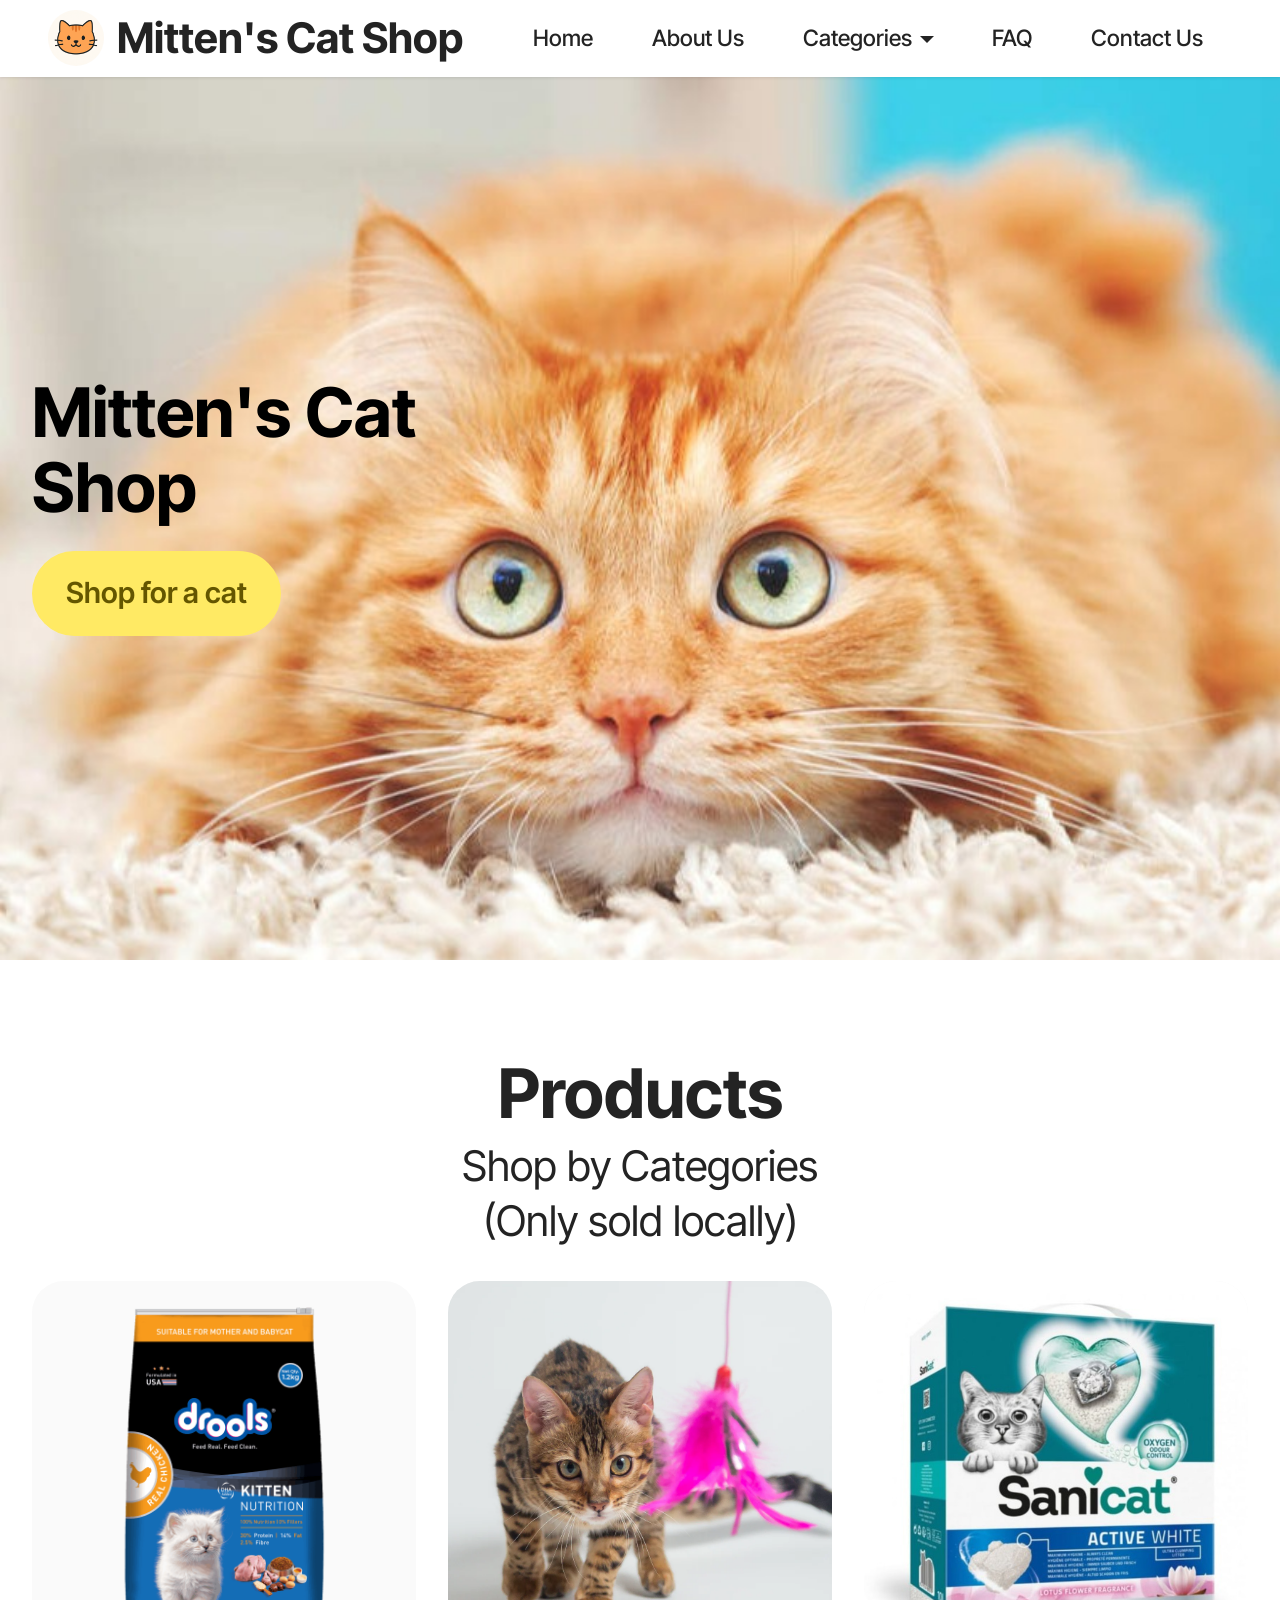
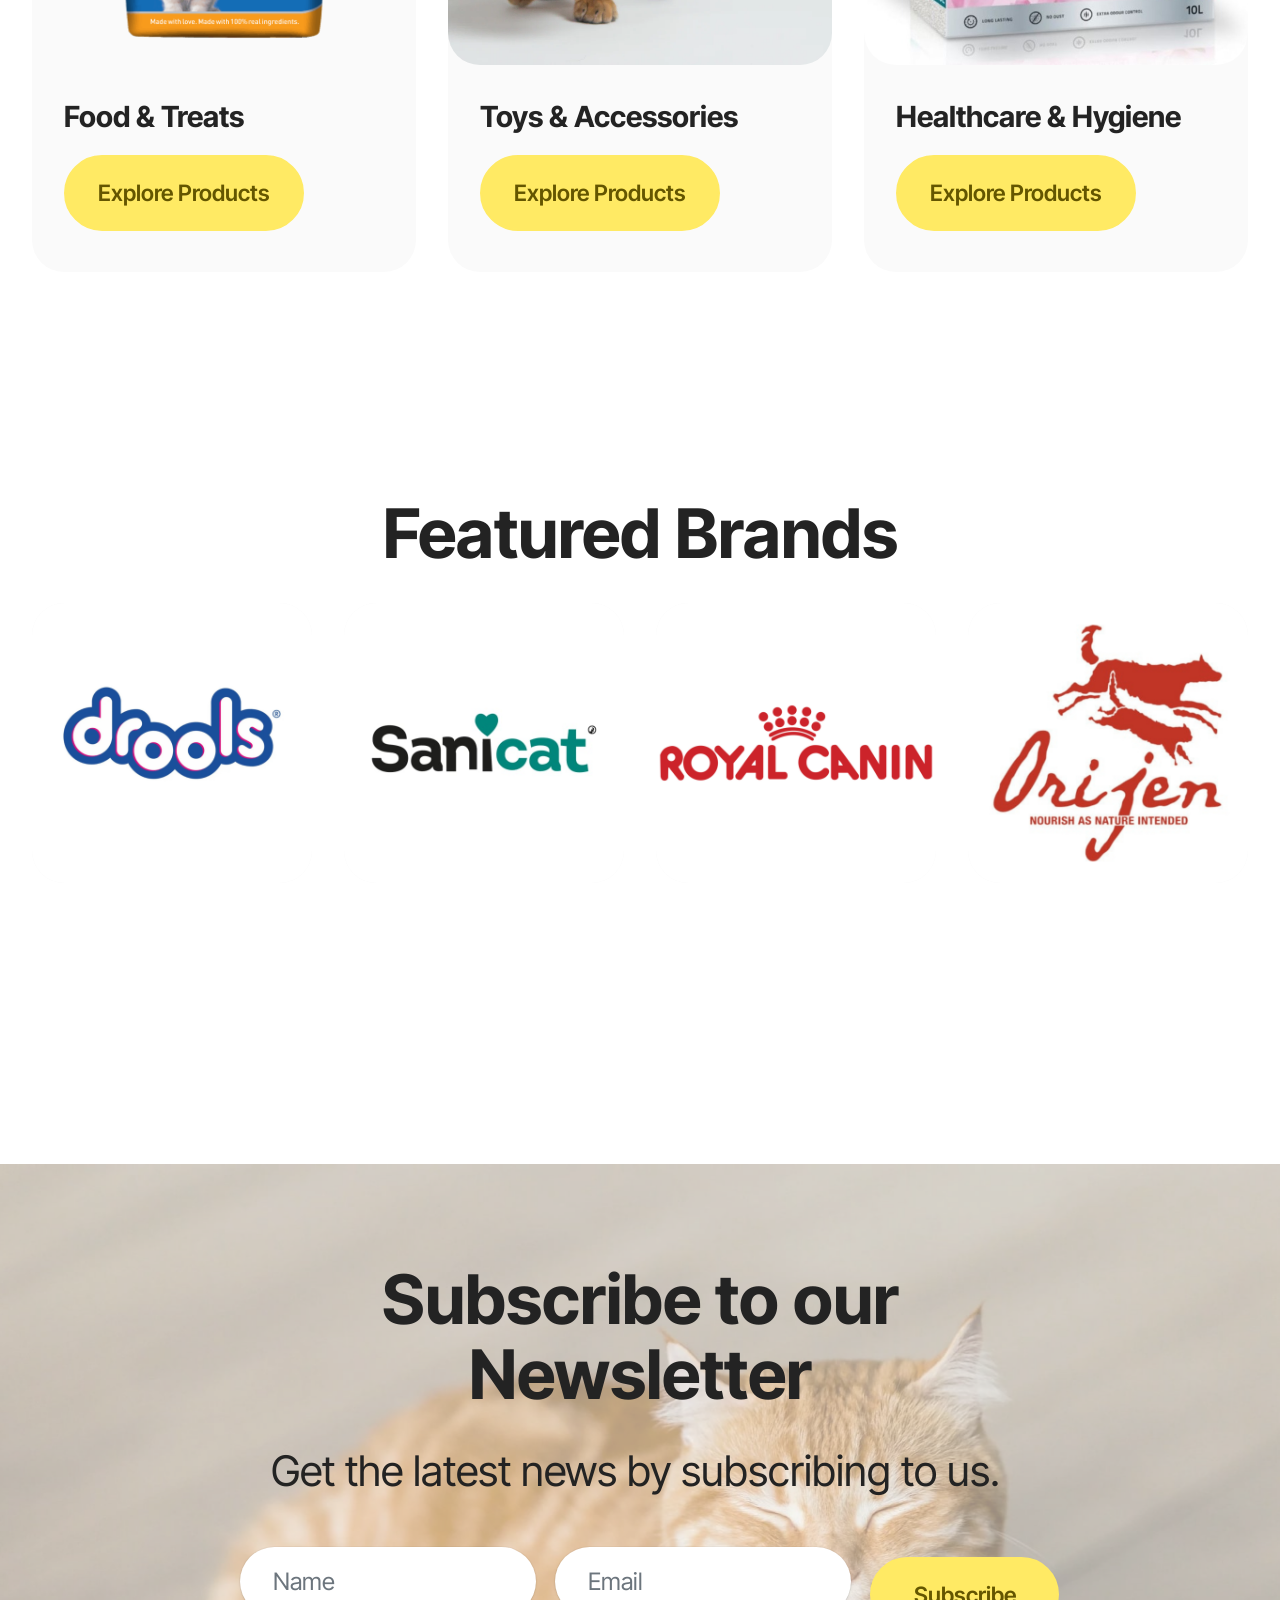
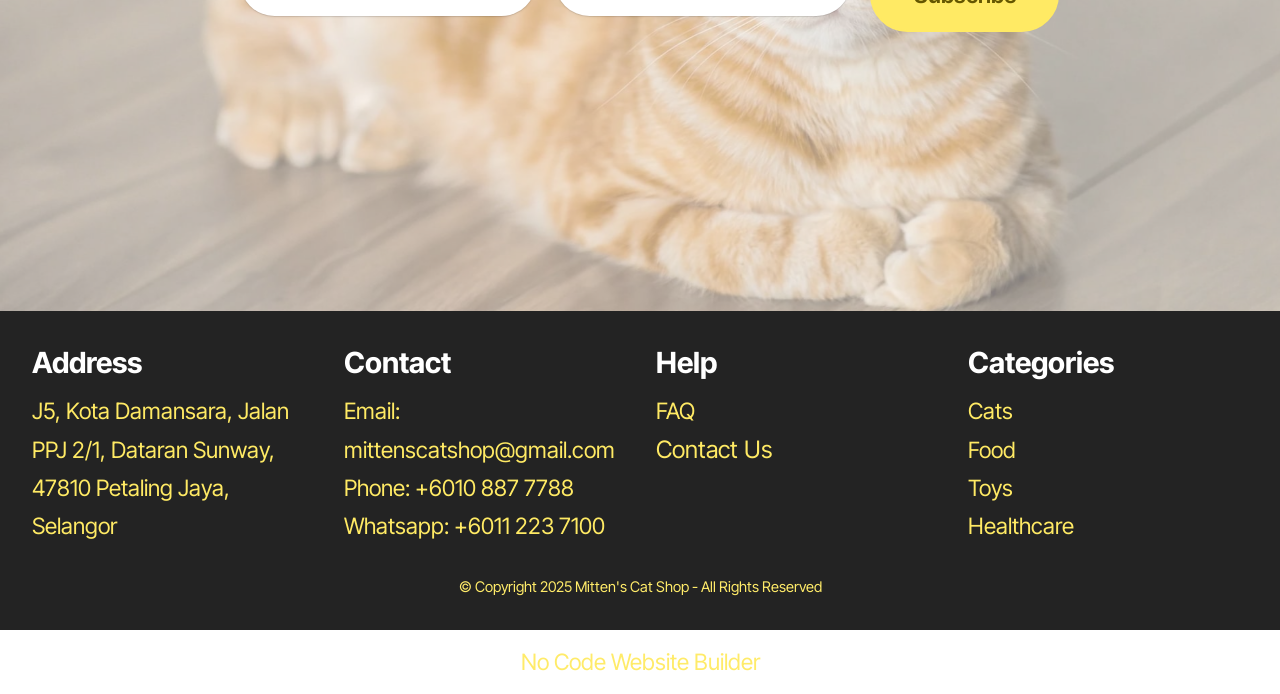
==== index.html @ e7e08799 "create github pages" ====
<!DOCTYPE html>
<html  >
<head>
  <!-- Site made with Mobirise Website Builder v6.1.4, https://mobirise.com -->
  <meta charset="UTF-8">
  <meta http-equiv="X-UA-Compatible" content="IE=edge">
  <meta name="generator" content="Mobirise v6.1.4, mobirise.com">
  <meta name="viewport" content="width=device-width, initial-scale=1, minimum-scale=1">
  <link rel="shortcut icon" href="assets/images/chatgpt20image20oct2082020252001-45-3020pm-108x108.png" type="image/x-icon">
  <meta name="description" content="">
  
  
  <title>Mitten's Cat Shop</title>
  <link rel="stylesheet" href="assets/bootstrap/css/bootstrap.min.css">
  <link rel="stylesheet" href="assets/parallax/jarallax.css">
  <link rel="stylesheet" href="assets/dropdown/css/style.css">
  <link rel="stylesheet" href="assets/socicon/css/styles.css">
  <link rel="stylesheet" href="assets/theme/css/style.css">
  <link rel="preload" href="https://fonts.googleapis.com/css?family=Inter+Tight:100,200,300,400,500,600,700,800,900,100i,200i,300i,400i,500i,600i,700i,800i,900i&display=swap" as="style" onload="this.onload=null;this.rel='stylesheet'">
  <noscript><link rel="stylesheet" href="https://fonts.googleapis.com/css?family=Inter+Tight:100,200,300,400,500,600,700,800,900,100i,200i,300i,400i,500i,600i,700i,800i,900i&display=swap"></noscript>
  <link rel="preload" as="style" href="assets/mobirise/css/mbr-additional.css?v=dhw1CE"><link rel="stylesheet" href="assets/mobirise/css/mbr-additional.css?v=dhw1CE" type="text/css">

  
  
  
</head>
<body>
  
  <section data-bs-version="5.1" class="menu menu1 cid-uYOlSD3HQs" once="menu" id="menu1-0">
    

    <nav class="navbar navbar-dropdown navbar-fixed-top navbar-expand-lg">
        <div class="container-fluid">
            <div class="navbar-brand">
                <span class="navbar-logo">
                    <a href="index.html">
                        <img src="assets/images/chatgpt20image20oct2082020252001-45-3020pm-108x108.png" alt="Mobirise Website Builder" style="height: 3.5rem;">
                    </a>
                </span>
                <span class="navbar-caption-wrap"><a class="navbar-caption text-black text-primary display-2" href="index.html">Mitten's Cat Shop</a></span>
            </div>
            <button class="navbar-toggler" type="button" data-toggle="collapse" data-bs-toggle="collapse" data-target="#navbarSupportedContent" data-bs-target="#navbarSupportedContent" aria-controls="navbarNavAltMarkup" aria-expanded="false" aria-label="Toggle navigation">
                <div class="hamburger">
                    <span></span>
                    <span></span>
                    <span></span>
                    <span></span>
                </div>
            </button>
            <div class="collapse navbar-collapse" id="navbarSupportedContent">
                <ul class="navbar-nav nav-dropdown nav-right" data-app-modern-menu="true"><li class="nav-item"><a class="nav-link link text-black text-primary display-7" href="index.html">Home</a></li><li class="nav-item"><a class="nav-link link text-black text-primary display-7" href="page8.html">About Us</a></li><li class="nav-item dropdown"><a class="nav-link link dropdown-toggle text-black display-7" href="page4.html" data-toggle="dropdown-submenu" data-bs-toggle="dropdown" data-bs-auto-close="outside" aria-expanded="false">Categories</a><div class="dropdown-menu" aria-labelledby="dropdown-355"><a class="dropdown-item text-black text-primary display-7" href="page1.html">Cats</a><a class="dropdown-item text-black text-primary display-7" href="page2.html">Food<br></a><a class="text-black dropdown-item text-primary display-7" href="page3.html">Toys</a><a class="text-black show dropdown-item text-primary display-7" href="page4.html">Healthcare</a></div>
                    </li><li class="nav-item"><a class="nav-link link show text-black text-primary display-7" href="page5.html">FAQ</a></li><li class="nav-item"><a class="nav-link link show text-black text-primary display-7" href="page6.html">Contact Us</a></li></ul>
                
                
            </div>
        </div>
    </nav>
</section>

<section data-bs-version="5.1" class="header1 cid-uYOlTf5RiR mbr-fullscreen" id="header1-1">

    

    
    <div class="mbr-overlay" style="opacity: 0; background-color: rgb(250, 250, 250);"></div>

    <div class="container">
        <div class="row">
            <div class="col-12 col-lg-4">
                <h1 class="mbr-section-title mbr-fonts-style mb-3 display-1"><strong>Mitten's Cat Shop</strong></h1>
                
                
                <div class="mbr-section-btn mt-3"><a class="btn btn-danger display-5" href="page1.html">Shop for a cat</a></div>
            </div>
        </div>
    </div>
</section>

<section data-bs-version="5.1" class="features3 cid-uYOlYlLeZK" id="features3-2">
    
    
    <div class="container">
        <div class="mbr-section-head">
            <h4 class="mbr-section-title mbr-fonts-style align-center mb-0 display-1">
                <strong>Products</strong></h4>
            <h5 class="mbr-section-subtitle mbr-fonts-style align-center mb-0 mt-2 display-2">Shop by Categories<br>(Only sold locally)</h5>
        </div>
        <div class="row mt-4">
            <div class="item features-image col-12 col-md-6 col-lg-4">
                <div class="item-wrapper">
                    <div class="item-img">
                        <img src="assets/images/kn1-788x788.png" alt="Mobirise Website Builder">
                    </div>
                    <div class="item-content">
                        <h5 class="item-title mbr-fonts-style display-5"><strong>Food &amp; Treats</strong></h5>
                        
                        
                    </div>
                    <div class="mbr-section-btn item-footer mt-2"><a href="page2.html" class="btn item-btn btn-danger display-7">Explore Products</a></div>
                </div>
            </div>
            <div class="item features-image col-12 col-md-6 col-lg-4">
                <div class="item-wrapper">
                    <div class="item-img">
                        <img src="assets/images/untitled-design-4-f444b28d-e093-47f0-8183-9d3ef08802a7.webp" alt="Mobirise Website Builder">
                    </div>
                    <div class="item-content">
                        <h5 class="item-title mbr-fonts-style display-5"><strong>Toys &amp; Accessories</strong></h5>
                        
                        
                    </div>
                    <div class="mbr-section-btn item-footer mt-2"><a href="page3.html" class="btn item-btn btn-danger display-7">Explore Products</a></div>
                </div>
            </div>
            <div class="item features-image col-12 col-md-6 col-lg-4">
                <div class="item-wrapper">
                    <div class="item-img">
                        <img src="assets/images/inv-product-1692611097860-815x815.jpeg" alt="Mobirise Website Builder">
                    </div>
                    <div class="item-content">
                        <h5 class="item-title mbr-fonts-style display-5"><strong>Healthcare &amp; Hygiene</strong></h5>
                        
                        
                    </div>
                    <div class="mbr-section-btn item-footer mt-2"><a href="page4.html" class="btn item-btn btn-danger display-7">Explore Products</a></div>
                </div>
            </div>
        </div>
    </div>
</section>

<section data-bs-version="5.1" class="gallery1 cid-uYORn6AifN" id="gallery1-c">
    
    
    <div class="container">
        <div class="mbr-section-head">
            <h4 class="mbr-section-title mbr-fonts-style align-center mb-0 display-1">
                <strong>Featured Brands</strong></h4>
            
        </div>
        <div class="row mt-4">
            <div class="item features-image col-12 col-md-6 col-lg-3">
                <div class="item-wrapper">
                    <div class="item-img">
                        <a href="https://drools.com/"><img src="assets/images/untitled20design207-596x596.png" alt="Mobirise Website Builder"></a>
                    </div>
                    
                    
                </div>
            </div>
            <div class="item features-image col-12 col-md-6 col-lg-3">
                <div class="item-wrapper">
                    <div class="item-img">
                        <a href="https://www.sanicat.com/"><img src="assets/images/brand-logo-website2022-sanicat-596x596.jpg" alt="Mobirise Website Builder"></a>
                    </div>
                    
                    
                </div>
            </div>
            <div class="item features-image col-12 col-md-6 col-lg-3">
                <div class="item-wrapper">
                    <div class="item-img">
                        <a href="https://my.royalcanin.com/"><img src="assets/images/untitled20design202-596x596.png" alt="Mobirise Website Builder"></a>
                    </div>
                    
                    
                </div>
            </div>
            <div class="item features-image col-12 col-md-6 col-lg-3">
                <div class="item-wrapper">
                    <div class="item-img">
                        <a href="https://apac.orijenpetfoods.com/en/homepage"><img src="assets/images/untitled20design205-596x596.png" alt="Mobirise Website Builder" title=""></a>
                    </div>
                    
                    
                </div>
            </div>
        </div>
    </div>
</section>

<section data-bs-version="5.1" class="form1 cid-uYPkWNl292 mbr-fullscreen mbr-parallax-background" id="form1-i">

    

    
    <div class="mbr-overlay" style="opacity: 0.5; background-color: rgb(255, 255, 255);"></div>
    <div class="container">
        <div class="row justify-content-center">
            <div class="col-lg-8 mx-auto mbr-form" data-form-type="formoid">
                <form action="https://mobirise.eu/" method="POST" class="mbr-form form-with-styler" data-form-title="Form Name"><input type="hidden" name="email" data-form-email="true" value="m9CTrfG2S7N98V+Nm2ht0noz6f+RhUZPWtYJl0V0KIFtcPIOPDCw8Kw9PwCkqFvWpiZLH2N0giDmC+7q/rFMcQlDpTQsMrmqokHrDAD2TaqxRgAE6MAChm0HsTf7oubs">
                    <div class="row">
                        <div hidden="hidden" data-form-alert="" class="alert alert-success col-12">Thanks for filling out the form!</div>
                        <div hidden="hidden" data-form-alert-danger="" class="alert alert-danger col-12">
                            Oops...! some problem!
                        </div>
                    </div>
                    <div class="dragArea row">
                        <div class="col-12">
                            <h1 class="mbr-section-title mb-4 mbr-fonts-style align-center display-1">
                                <strong>Subscribe to our Newsletter</strong></h1>
                        </div>
                        <div class="col-12">
                            <p class="mbr-text mbr-fonts-style mb-5 align-center display-2">Get the latest news by subscribing to us.&nbsp;</p>
                        </div>
                        <div class="col-md col-12 form-group mb-3" data-for="name">
                            <input type="text" name="name" placeholder="Name" data-form-field="Name" class="form-control" id="name-form1-i">
                        </div>
                        <div class="col-md col-12 form-group mb-3" data-for="email">
                            <input type="email" name="email" placeholder="Email" data-form-field="Email" class="form-control" id="email-form1-i">
                        </div>
                        <div class="mbr-section-btn col-12 col-md-auto"><button type="submit" class="btn btn-danger display-7">Subscribe</button></div>
                    </div>
                </form>
            </div>
        </div>
    </div>
</section>

<section data-bs-version="5.1" class="footer2 cid-uYODamn4V8" once="footers" id="footer2-b">

    

    
    
    <div class="container">
        <div class="row mbr-white">
            <div class="col-6 col-md-4 col-lg-3">
                <h5 class="mbr-section-subtitle mbr-fonts-style mb-2 display-5">
                    <strong>Address</strong></h5>
                <ul class="list mbr-fonts-style display-7">
                    <li class="mbr-text item-wrap"><a href="https://www.google.com/maps/search/J5,+Kota+Damansara,+Jalan+PPJ+2%2F1,+Dataran+Sunway,+47810+Petaling+Jaya,+Selangor/@3.1515984,101.5891318,17z/data=!3m1!4b1?entry=ttu&g_ep=EgoyMDI1MTAwNC4wIKXMDSoASAFQAw%3D%3D" class="text-danger">J5, Kota Damansara, Jalan PPJ 2/1, Dataran Sunway, 47810 Petaling Jaya, Selangor</a></li>
                </ul>
            </div>
            <div class="col-6 col-md-4 col-lg-3">
                <h5 class="mbr-section-subtitle mbr-fonts-style mb-2 display-5">
                    <strong>Contact</strong></h5>
                <ul class="list mbr-fonts-style display-7">
                    <li class="mbr-text item-wrap"><a href="mailto:mittenscatshop@gmail.com" class="text-danger">Email: mittenscatshop@gmail.com
</a></li><li class="mbr-text item-wrap"><a href="tel:+6010 887 7788" class="text-danger">Phone: +6010 887 7788
</a></li><li class="mbr-text item-wrap"><a href="https://wa.me/6011 223 7100" class="text-danger">Whatsapp: +6011 223 7100</a></li>
                </ul>
            </div>
            <div class="col-6 col-md-4 col-lg-3">
                <h5 class="mbr-section-subtitle mbr-fonts-style mb-2 display-5">
                    <strong>Help</strong></h5>
                <ul class="list mbr-fonts-style display-7">
                    <li class="mbr-text item-wrap"><a href="page5.html" class="text-danger">FAQ</a></li><li class="mbr-text item-wrap"><a href="page6.html" class="text-danger" style="font-size: 1.5rem;">Contact Us</a><br></li>
                </ul>
            </div>
            <div class="col-6 col-md-4 col-lg-3">
                <h5 class="mbr-section-subtitle mbr-fonts-style mb-2 display-5">
                    <strong>Categories</strong></h5>
                <ul class="list mbr-fonts-style display-7">
                    <li class="mbr-text item-wrap"><span style="font-size: 1.4rem;"><a href="page1.html" class="text-danger">Cats</a></span></li><li class="mbr-text item-wrap"><span style="font-size: 1.4rem;"><a href="page2.html" class="text-danger text-primary">Food</a></span></li><li class="mbr-text item-wrap"><span style="font-size: 1.4rem;"><a href="page3.html" class="text-danger">Toys</a></span></li><li class="mbr-text item-wrap"><a href="page4.html" class="text-danger">Healthcare</a></li>
                </ul>
            </div>
            <div class="col-12 mt-4">
                <p class="mbr-text mb-0 mbr-fonts-style copyright align-center display-4">
                    © Copyright 2025 Mitten's Cat Shop - All Rights Reserved
                </p>
            </div>
        </div>
    </div>
</section><section class="display-7" style="padding: 0;align-items: center;justify-content: center;flex-wrap: wrap;    align-content: center;display: flex;position: relative;height: 4rem;"><a href="https://mobiri.se/4250554" style="flex: 1 1;height: 4rem;position: absolute;width: 100%;z-index: 1;"><img alt="" style="height: 4rem;" src="[data-uri]"></a><p style="margin: 0;text-align: center;" class="display-7">&#8204;</p><a style="z-index:1" href="https://mobirise.com/builder/no-code-website-builder.html">No Code Website Builder</a></section><script src="assets/bootstrap/js/bootstrap.bundle.min.js"></script>  <script src="assets/parallax/jarallax.js"></script>  <script src="assets/smoothscroll/smooth-scroll.js"></script>  <script src="assets/ytplayer/index.js"></script>  <script src="assets/dropdown/js/navbar-dropdown.js"></script>  <script src="assets/theme/js/script.js"></script>  <script src="assets/formoid/formoid.min.js"></script>  
  
  
</body>
</html>
---- assets/parallax/jarallax.css ----
.jarallax {
    position: relative;
    z-index: 0;
}
.jarallax > .jarallax-img {
    position: absolute;
    object-fit: cover;
    /* support for plugin https://github.com/bfred-it/object-fit-images */
    font-family: 'object-fit: cover;';
    top: 0;
    left: 0;
    width: 100%;
    height: 100%;
    z-index: -1;
}
---- assets/dropdown/css/style.css ----
.navbar-dropdown {
  left: 0;
  padding: 0;
  position: absolute;
  right: 0;
  top: 0;
  transition: all 0.45s ease;
  z-index: 1030;
  background: #282828; }
  .navbar-dropdown .navbar-logo {
    margin-right: 0.8rem;
    transition: margin 0.3s ease-in-out;
    vertical-align: middle; }
    .navbar-dropdown .navbar-logo img {
      height: 3.125rem;
      transition: all 0.3s ease-in-out; }
    .navbar-dropdown .navbar-logo.mbr-iconfont {
      font-size: 3.125rem;
      line-height: 3.125rem; }
  .navbar-dropdown .navbar-caption {
    font-weight: 700;
    white-space: normal;
    vertical-align: -4px;
    line-height: 3.125rem !important; }
    .navbar-dropdown .navbar-caption, .navbar-dropdown .navbar-caption:hover {
      color: inherit;
      text-decoration: none; }
  .navbar-dropdown .mbr-iconfont + .navbar-caption {
    vertical-align: -1px; }
  .navbar-dropdown.navbar-fixed-top {
    position: fixed; }
  .navbar-dropdown .navbar-brand span {
    vertical-align: -4px; }
  .navbar-dropdown.bg-color.transparent {
    background: none; }
  .navbar-dropdown.navbar-short .navbar-brand {
    padding: 0.625rem 0; }
    .navbar-dropdown.navbar-short .navbar-brand span {
      vertical-align: -1px; }
  .navbar-dropdown.navbar-short .navbar-caption {
    line-height: 2.375rem !important;
    vertical-align: -2px; }
  .navbar-dropdown.navbar-short .navbar-logo {
    margin-right: 0.5rem; }
    .navbar-dropdown.navbar-short .navbar-logo img {
      height: 2.375rem; }
    .navbar-dropdown.navbar-short .navbar-logo.mbr-iconfont {
      font-size: 2.375rem;
      line-height: 2.375rem; }
  .navbar-dropdown.navbar-short .mbr-table-cell {
    height: 3.625rem; }
  .navbar-dropdown .navbar-close {
    left: 0.6875rem;
    position: fixed;
    top: 0.75rem;
    z-index: 1000; }
  .navbar-dropdown .hamburger-icon {
    content: "";
    display: inline-block;
    vertical-align: middle;
    width: 16px;
    -webkit-box-shadow: 0 -6px 0 1px #282828,0 0 0 1px #282828,0 6px 0 1px #282828;
    -moz-box-shadow: 0 -6px 0 1px #282828,0 0 0 1px #282828,0 6px 0 1px #282828;
    box-shadow: 0 -6px 0 1px #282828,0 0 0 1px #282828,0 6px 0 1px #282828; }

.dropdown-menu .dropdown-toggle[data-toggle="dropdown-submenu"]::after {
  border-bottom: 0.35em solid transparent;
  border-left: 0.35em solid;
  border-right: 0;
  border-top: 0.35em solid transparent;
  margin-left: 0.3rem; }

.dropdown-menu .dropdown-item:focus {
  outline: 0; }

.nav-dropdown {
  font-size: 0.75rem;
  font-weight: 500;
  height: auto !important; }
  .nav-dropdown .nav-btn {
    padding-left: 1rem; }
  .nav-dropdown .link {
    margin: .667em 1.667em;
    font-weight: 500;
    padding: 0;
    transition: color .2s ease-in-out; }
    .nav-dropdown .link.dropdown-toggle {
      margin-right: 2.583em; }
      .nav-dropdown .link.dropdown-toggle::after {
        margin-left: .25rem;
        border-top: 0.35em solid;
        border-right: 0.35em solid transparent;
        border-left: 0.35em solid transparent;
        border-bottom: 0; }
      .nav-dropdown .link.dropdown-toggle[aria-expanded="true"] {
        margin: 0;
        padding: 0.667em 3.263em  0.667em 1.667em; }
  .nav-dropdown .link::after,
  .nav-dropdown .dropdown-item::after {
    color: inherit; }
  .nav-dropdown .btn {
    font-size: 0.75rem;
    font-weight: 700;
    letter-spacing: 0;
    margin-bottom: 0;
    padding-left: 1.25rem;
    padding-right: 1.25rem; }
  .nav-dropdown .dropdown-menu {
    border-radius: 0;
    border: 0;
    left: 0;
    margin: 0;
    padding-bottom: 1.25rem;
    padding-top: 1.25rem;
    position: relative; }
  .nav-dropdown .dropdown-submenu {
    margin-left: 0.125rem;
    top: 0; }
  .nav-dropdown .dropdown-item {
    font-weight: 500;
    line-height: 2;
    padding: 0.3846em 4.615em 0.3846em 1.5385em;
    position: relative;
    transition: color .2s ease-in-out, background-color .2s ease-in-out; }
    .nav-dropdown .dropdown-item::after {
      margin-top: -0.3077em;
      position: absolute;
      right: 1.1538em;
      top: 50%; }
    .nav-dropdown .dropdown-item:focus, .nav-dropdown .dropdown-item:hover {
      background: none; }

@media (max-width: 767px) {
  .nav-dropdown.navbar-toggleable-sm {
    bottom: 0;
    display: none;
    left: 0;
    overflow-x: hidden;
    position: fixed;
    top: 0;
    transform: translateX(-100%);
    -ms-transform: translateX(-100%);
    -webkit-transform: translateX(-100%);
    width: 18.75rem;
    z-index: 999; } }
.nav-dropdown.navbar-toggleable-xl {
  bottom: 0;
  display: none;
  left: 0;
  overflow-x: hidden;
  position: fixed;
  top: 0;
  transform: translateX(-100%);
  -ms-transform: translateX(-100%);
  -webkit-transform: translateX(-100%);
  width: 18.75rem;
  z-index: 999; }

.nav-dropdown-sm {
  display: block !important;
  overflow-x: hidden;
  overflow: auto;
  padding-top: 3.875rem; }
  .nav-dropdown-sm::after {
    content: "";
    display: block;
    height: 3rem;
    width: 100%; }
  .nav-dropdown-sm.collapse.in ~ .navbar-close {
    display: block !important; }
  .nav-dropdown-sm.collapsing, .nav-dropdown-sm.collapse.in {
    transform: translateX(0);
    -ms-transform: translateX(0);
    -webkit-transform: translateX(0);
    transition: all 0.25s ease-out;
    -webkit-transition: all 0.25s ease-out;
    background: #282828; }
  .nav-dropdown-sm.collapsing[aria-expanded="false"] {
    transform: translateX(-100%);
    -ms-transform: translateX(-100%);
    -webkit-transform: translateX(-100%); }
  .nav-dropdown-sm .nav-item {
    display: block;
    margin-left: 0 !important;
    padding-left: 0; }
  .nav-dropdown-sm .link,
  .nav-dropdown-sm .dropdown-item {
    border-top: 1px dotted rgba(255, 255, 255, 0.1);
    font-size: 0.8125rem;
    line-height: 1.6;
    margin: 0 !important;
    padding: 0.875rem 2.4rem 0.875rem 1.5625rem !important;
    position: relative;
    white-space: normal; }
    .nav-dropdown-sm .link:focus, .nav-dropdown-sm .link:hover,
    .nav-dropdown-sm .dropdown-item:focus,
    .nav-dropdown-sm .dropdown-item:hover {
      background: rgba(0, 0, 0, 0.2) !important;
      color: #c0a375; }
  .nav-dropdown-sm .nav-btn {
    position: relative;
    padding: 1.5625rem 1.5625rem 0 1.5625rem; }
    .nav-dropdown-sm .nav-btn::before {
      border-top: 1px dotted rgba(255, 255, 255, 0.1);
      content: "";
      left: 0;
      position: absolute;
      top: 0;
      width: 100%; }
    .nav-dropdown-sm .nav-btn + .nav-btn {
      padding-top: 0.625rem; }
      .nav-dropdown-sm .nav-btn + .nav-btn::before {
        display: none; }
  .nav-dropdown-sm .btn {
    padding: 0.625rem 0; }
  .nav-dropdown-sm .dropdown-toggle[data-toggle="dropdown-submenu"]::after {
    margin-left: .25rem;
    border-top: 0.35em solid;
    border-right: 0.35em solid transparent;
    border-left: 0.35em solid transparent;
    border-bottom: 0; }
  .nav-dropdown-sm .dropdown-toggle[data-toggle="dropdown-submenu"][aria-expanded="true"]::after {
    border-top: 0;
    border-right: 0.35em solid transparent;
    border-left: 0.35em solid transparent;
    border-bottom: 0.35em solid; }
  .nav-dropdown-sm .dropdown-menu {
    margin: 0;
    padding: 0;
    position: relative;
    top: 0;
    left: 0;
    width: 100%;
    border: 0;
    float: none;
    border-radius: 0;
    background: none; }
  .nav-dropdown-sm .dropdown-submenu {
    left: 100%;
    margin-left: 0.125rem;
    margin-top: -1.25rem;
    top: 0; }

.navbar-toggleable-sm .nav-dropdown .dropdown-menu {
  position: absolute; }

.navbar-toggleable-sm .nav-dropdown .dropdown-submenu {
  left: 100%;
  margin-left: 0.125rem;
  margin-top: -1.25rem;
  top: 0; }

.navbar-toggleable-sm.opened .nav-dropdown .dropdown-menu {
  position: relative; }

.navbar-toggleable-sm.opened .nav-dropdown .dropdown-submenu {
  left: 0;
  margin-left: 00rem;
  margin-top: 0rem;
  top: 0; }

.is-builder .nav-dropdown.collapsing {
  transition: none !important; }
---- assets/socicon/css/styles.css ----
@charset "UTF-8";

@font-face {
  font-family: 'Socicon';
  src:  url('../fonts/socicon.eot');
  src:  url('../fonts/socicon.eot?#iefix') format('embedded-opentype'),
    url('../fonts/socicon.woff2') format('woff2'),
    url('../fonts/socicon.ttf') format('truetype'),
    url('../fonts/socicon.woff') format('woff'),
    url('../fonts/socicon.svg#socicon') format('svg');
  font-weight: normal;
  font-style: normal;
  font-display: swap;
}

[data-icon]:before {
  font-family: "socicon" !important;
  content: attr(data-icon);
  font-style: normal !important;
  font-weight: normal !important;
  font-variant: normal !important;
  text-transform: none !important;
  speak: none;
  line-height: 1;
  -webkit-font-smoothing: antialiased;
  -moz-osx-font-smoothing: grayscale;
}

[class^="socicon-"], [class*=" socicon-"] {
  /* use !important to prevent issues with browser extensions that change fonts */
  font-family: 'Socicon' !important;
  speak: none;
  font-style: normal;
  font-weight: normal;
  font-variant: normal;
  text-transform: none;
  line-height: 1;

  /* Better Font Rendering =========== */
  -webkit-font-smoothing: antialiased;
  -moz-osx-font-smoothing: grayscale;
}

.socicon-500px:before {
  content: "\e000";
}
.socicon-8tracks:before {
  content: "\e001";
}
.socicon-airbnb:before {
  content: "\e002";
}
.socicon-alliance:before {
  content: "\e003";
}
.socicon-amazon:before {
  content: "\e004";
}
.socicon-amplement:before {
  content: "\e005";
}
.socicon-android:before {
  content: "\e006";
}
.socicon-angellist:before {
  content: "\e007";
}
.socicon-apple:before {
  content: "\e008";
}
.socicon-appnet:before {
  content: "\e009";
}
.socicon-baidu:before {
  content: "\e00a";
}
.socicon-bandcamp:before {
  content: "\e00b";
}
.socicon-battlenet:before {
  content: "\e00c";
}
.socicon-mixer:before {
  content: "\e00d";
}
.socicon-bebee:before {
  content: "\e00e";
}
.socicon-bebo:before {
  content: "\e00f";
}
.socicon-behance:before {
  content: "\e010";
}
.socicon-blizzard:before {
  content: "\e011";
}
.socicon-blogger:before {
  content: "\e012";
}
.socicon-buffer:before {
  content: "\e013";
}
.socicon-chrome:before {
  content: "\e014";
}
.socicon-coderwall:before {
  content: "\e015";
}
.socicon-curse:before {
  content: "\e016";
}
.socicon-dailymotion:before {
  content: "\e017";
}
.socicon-deezer:before {
  content: "\e018";
}
.socicon-delicious:before {
  content: "\e019";
}
.socicon-deviantart:before {
  content: "\e01a";
}
.socicon-diablo:before {
  content: "\e01b";
}
.socicon-digg:before {
  content: "\e01c";
}
.socicon-discord:before {
  content: "\e01d";
}
.socicon-disqus:before {
  content: "\e01e";
}
.socicon-douban:before {
  content: "\e01f";
}
.socicon-draugiem:before {
  content: "\e020";
}
.socicon-dribbble:before {
  content: "\e021";
}
.socicon-drupal:before {
  content: "\e022";
}
.socicon-ebay:before {
  content: "\e023";
}
.socicon-ello:before {
  content: "\e024";
}
.socicon-endomodo:before {
  content: "\e025";
}
.socicon-envato:before {
  content: "\e026";
}
.socicon-etsy:before {
  content: "\e027";
}
.socicon-facebook:before {
  content: "\e028";
}
.socicon-feedburner:before {
  content: "\e029";
}
.socicon-filmweb:before {
  content: "\e02a";
}
.socicon-firefox:before {
  content: "\e02b";
}
.socicon-flattr:before {
  content: "\e02c";
}
.socicon-flickr:before {
  content: "\e02d";
}
.socicon-formulr:before {
  content: "\e02e";
}
.socicon-forrst:before {
  content: "\e02f";
}
.socicon-foursquare:before {
  content: "\e030";
}
.socicon-friendfeed:before {
  content: "\e031";
}
.socicon-github:before {
  content: "\e032";
}
.socicon-goodreads:before {
  content: "\e033";
}
.socicon-google:before {
  content: "\e034";
}
.socicon-googlescholar:before {
  content: "\e035";
}
.socicon-googlegroups:before {
  content: "\e036";
}
.socicon-googlephotos:before {
  content: "\e037";
}
.socicon-googleplus:before {
  content: "\e038";
}
.socicon-grooveshark:before {
  content: "\e039";
}
.socicon-hackerrank:before {
  content: "\e03a";
}
.socicon-hearthstone:before {
  content: "\e03b";
}
.socicon-hellocoton:before {
  content: "\e03c";
}
.socicon-heroes:before {
  content: "\e03d";
}
.socicon-smashcast:before {
  content: "\e03e";
}
.socicon-horde:before {
  content: "\e03f";
}
.socicon-houzz:before {
  content: "\e040";
}
.socicon-icq:before {
  content: "\e041";
}
.socicon-identica:before {
  content: "\e042";
}
.socicon-imdb:before {
  content: "\e043";
}
.socicon-instagram:before {
  content: "\e044";
}
.socicon-issuu:before {
  content: "\e045";
}
.socicon-istock:before {
  content: "\e046";
}
.socicon-itunes:before {
  content: "\e047";
}
.socicon-keybase:before {
  content: "\e048";
}
.socicon-lanyrd:before {
  content: "\e049";
}
.socicon-lastfm:before {
  content: "\e04a";
}
.socicon-line:before {
  content: "\e04b";
}
.socicon-linkedin:before {
  content: "\e04c";
}
.socicon-livejournal:before {
  content: "\e04d";
}
.socicon-lyft:before {
  content: "\e04e";
}
.socicon-macos:before {
  content: "\e04f";
}
.socicon-mail:before {
  content: "\e050";
}
.socicon-medium:before {
  content: "\e051";
}
.socicon-meetup:before {
  content: "\e052";
}
.socicon-mixcloud:before {
  content: "\e053";
}
.socicon-modelmayhem:before {
  content: "\e054";
}
.socicon-mumble:before {
  content: "\e055";
}
.socicon-myspace:before {
  content: "\e056";
}
.socicon-newsvine:before {
  content: "\e057";
}
.socicon-nintendo:before {
  content: "\e058";
}
.socicon-npm:before {
  content: "\e059";
}
.socicon-odnoklassniki:before {
  content: "\e05a";
}
.socicon-openid:before {
  content: "\e05b";
}
.socicon-opera:before {
  content: "\e05c";
}
.socicon-outlook:before {
  content: "\e05d";
}
.socicon-overwatch:before {
  content: "\e05e";
}
.socicon-patreon:before {
  content: "\e05f";
}
.socicon-paypal:before {
  content: "\e060";
}
.socicon-periscope:before {
  content: "\e061";
}
.socicon-persona:before {
  content: "\e062";
}
.socicon-pinterest:before {
  content: "\e063";
}
.socicon-play:before {
  content: "\e064";
}
.socicon-player:before {
  content: "\e065";
}
.socicon-playstation:before {
  content: "\e066";
}
.socicon-pocket:before {
  content: "\e067";
}
.socicon-qq:before {
  content: "\e068";
}
.socicon-quora:before {
  content: "\e069";
}
.socicon-raidcall:before {
  content: "\e06a";
}
.socicon-ravelry:before {
  content: "\e06b";
}
.socicon-reddit:before {
  content: "\e06c";
}
.socicon-renren:before {
  content: "\e06d";
}
.socicon-researchgate:before {
  content: "\e06e";
}
.socicon-residentadvisor:before {
  content: "\e06f";
}
.socicon-reverbnation:before {
  content: "\e070";
}
.socicon-rss:before {
  content: "\e071";
}
.socicon-sharethis:before {
  content: "\e072";
}
.socicon-skype:before {
  content: "\e073";
}
.socicon-slideshare:before {
  content: "\e074";
}
.socicon-smugmug:before {
  content: "\e075";
}
.socicon-snapchat:before {
  content: "\e076";
}
.socicon-songkick:before {
  content: "\e077";
}
.socicon-soundcloud:before {
  content: "\e078";
}
.socicon-spotify:before {
  content: "\e079";
}
.socicon-stackexchange:before {
  content: "\e07a";
}
.socicon-stackoverflow:before {
  content: "\e07b";
}
.socicon-starcraft:before {
  content: "\e07c";
}
.socicon-stayfriends:before {
  content: "\e07d";
}
.socicon-steam:before {
  content: "\e07e";
}
.socicon-storehouse:before {
  content: "\e07f";
}
.socicon-strava:before {
  content: "\e080";
}
.socicon-streamjar:before {
  content: "\e081";
}
.socicon-stumbleupon:before {
  content: "\e082";
}
.socicon-swarm:before {
  content: "\e083";
}
.socicon-teamspeak:before {
  content: "\e084";
}
.socicon-teamviewer:before {
  content: "\e085";
}
.socicon-technorati:before {
  content: "\e086";
}
.socicon-telegram:before {
  content: "\e087";
}
.socicon-tripadvisor:before {
  content: "\e088";
}
.socicon-tripit:before {
  content: "\e089";
}
.socicon-triplej:before {
  content: "\e08a";
}
.socicon-tumblr:before {
  content: "\e08b";
}
.socicon-twitch:before {
  content: "\e08c";
}
.socicon-twitter:before {
  content: "\e08d";
}
.socicon-uber:before {
  content: "\e08e";
}
.socicon-ventrilo:before {
  content: "\e08f";
}
.socicon-viadeo:before {
  content: "\e090";
}
.socicon-viber:before {
  content: "\e091";
}
.socicon-viewbug:before {
  content: "\e092";
}
.socicon-vimeo:before {
  content: "\e093";
}
.socicon-vine:before {
  content: "\e094";
}
.socicon-vkontakte:before {
  content: "\e095";
}
.socicon-warcraft:before {
  content: "\e096";
}
.socicon-wechat:before {
  content: "\e097";
}
.socicon-weibo:before {
  content: "\e098";
}
.socicon-whatsapp:before {
  content: "\e099";
}
.socicon-wikipedia:before {
  content: "\e09a";
}
.socicon-windows:before {
  content: "\e09b";
}
.socicon-wordpress:before {
  content: "\e09c";
}
.socicon-wykop:before {
  content: "\e09d";
}
.socicon-xbox:before {
  content: "\e09e";
}
.socicon-xing:before {
  content: "\e09f";
}
.socicon-yahoo:before {
  content: "\e0a0";
}
.socicon-yammer:before {
  content: "\e0a1";
}
.socicon-yandex:before {
  content: "\e0a2";
}
.socicon-yelp:before {
  content: "\e0a3";
}
.socicon-younow:before {
  content: "\e0a4";
}
.socicon-youtube:before {
  content: "\e0a5";
}
.socicon-zapier:before {
  content: "\e0a6";
}
.socicon-zerply:before {
  content: "\e0a7";
}
.socicon-zomato:before {
  content: "\e0a8";
}
.socicon-zynga:before {
  content: "\e0a9";
}
.socicon-bluesky:before {
  content: "\e0aa";
}
.socicon-threads:before {
  content: "\e0ab";
}
.socicon-spreadshirt:before {
  content: "\e901";
}
.socicon-gamejolt:before {
  content: "\e902";
}
.socicon-trello:before {
  content: "\e903";
}
.socicon-tunein:before {
  content: "\e904";
}
.socicon-bloglovin:before {
  content: "\e905";
}
.socicon-gamewisp:before {
  content: "\e906";
}
.socicon-messenger:before {
  content: "\e907";
}
.socicon-pandora:before {
  content: "\e908";
}
.socicon-augment:before {
  content: "\e909";
}
.socicon-bitbucket:before {
  content: "\e90a";
}
.socicon-fyuse:before {
  content: "\e90b";
}
.socicon-yt-gaming:before {
  content: "\e90c";
}
.socicon-sketchfab:before {
  content: "\e90d";
}
.socicon-mobcrush:before {
  content: "\e90e";
}
.socicon-microsoft:before {
  content: "\e90f";
}
.socicon-realtor:before {
  content: "\e910";
}
.socicon-tidal:before {
  content: "\e911";
}
.socicon-qobuz:before {
  content: "\e912";
}
.socicon-natgeo:before {
  content: "\e913";
}
.socicon-mastodon:before {
  content: "\e914";
}
.socicon-unsplash:before {
  content: "\e915";
}
.socicon-homeadvisor:before {
  content: "\e916";
}
.socicon-angieslist:before {
  content: "\e917";
}
.socicon-codepen:before {
  content: "\e918";
}
.socicon-slack:before {
  content: "\e919";
}
.socicon-openaigym:before {
  content: "\e91a";
}
.socicon-logmein:before {
  content: "\e91b";
}
.socicon-fiverr:before {
  content: "\e91c";
}
.socicon-gotomeeting:before {
  content: "\e91d";
}
.socicon-aliexpress:before {
  content: "\e91e";
}
.socicon-guru:before {
  content: "\e91f";
}
.socicon-appstore:before {
  content: "\e920";
}
.socicon-homes:before {
  content: "\e921";
}
.socicon-zoom:before {
  content: "\e922";
}
.socicon-alibaba:before {
  content: "\e923";
}
.socicon-craigslist:before {
  content: "\e924";
}
.socicon-wix:before {
  content: "\e925";
}
.socicon-redfin:before {
  content: "\e926";
}
.socicon-googlecalendar:before {
  content: "\e927";
}
.socicon-shopify:before {
  content: "\e928";
}
.socicon-freelancer:before {
  content: "\e929";
}
.socicon-seedrs:before {
  content: "\e92a";
}
.socicon-bing:before {
  content: "\e92b";
}
.socicon-doodle:before {
  content: "\e92c";
}
.socicon-bonanza:before {
  content: "\e92d";
}
.socicon-squarespace:before {
  content: "\e92e";
}
.socicon-toptal:before {
  content: "\e92f";
}
.socicon-gust:before {
  content: "\e930";
}
.socicon-ask:before {
  content: "\e931";
}
.socicon-trulia:before {
  content: "\e932";
}
.socicon-loomly:before {
  content: "\e933";
}
.socicon-ghost:before {
  content: "\e934";
}
.socicon-upwork:before {
  content: "\e935";
}
.socicon-fundable:before {
  content: "\e936";
}
.socicon-booking:before {
  content: "\e937";
}
.socicon-googlemaps:before {
  content: "\e938";
}
.socicon-zillow:before {
  content: "\e939";
}
.socicon-niconico:before {
  content: "\e93a";
}
.socicon-toneden:before {
  content: "\e93b";
}
.socicon-crunchbase:before {
  content: "\e93c";
}
.socicon-homefy:before {
  content: "\e93d";
}
.socicon-calendly:before {
  content: "\e93e";
}
.socicon-livemaster:before {
  content: "\e93f";
}
.socicon-udemy:before {
  content: "\e940";
}
.socicon-codered:before {
  content: "\e941";
}
.socicon-origin:before {
  content: "\e942";
}
.socicon-nextdoor:before {
  content: "\e943";
}
.socicon-portfolio:before {
  content: "\e944";
}
.socicon-instructables:before {
  content: "\e945";
}
.socicon-gitlab:before {
  content: "\e946";
}
.socicon-hackernews:before {
  content: "\e947";
}
.socicon-smashwords:before {
  content: "\e948";
}
.socicon-kobo:before {
  content: "\e949";
}
.socicon-bookbub:before {
  content: "\e94a";
}
.socicon-mailru:before {
  content: "\e94b";
}
.socicon-moddb:before {
  content: "\e94c";
}
.socicon-indiedb:before {
  content: "\e94d";
}
.socicon-traxsource:before {
  content: "\e94e";
}
.socicon-gamefor:before {
  content: "\e94f";
}
.socicon-pixiv:before {
  content: "\e950";
}
.socicon-myanimelist:before {
  content: "\e951";
}
.socicon-blackberry:before {
  content: "\e952";
}
.socicon-wickr:before {
  content: "\e953";
}
.socicon-spip:before {
  content: "\e954";
}
.socicon-napster:before {
  content: "\e955";
}
.socicon-beatport:before {
  content: "\e956";
}
.socicon-hackerone:before {
  content: "\e957";
}
.socicon-internet:before {
  content: "\e958";
}
.socicon-ubuntu:before {
  content: "\e959";
}
.socicon-artstation:before {
  content: "\e95a";
}
.socicon-invision:before {
  content: "\e95b";
}
.socicon-torial:before {
  content: "\e95c";
}
.socicon-collectorz:before {
  content: "\e95d";
}
.socicon-seenthis:before {
  content: "\e95e";
}
.socicon-googleplaymusic:before {
  content: "\e95f";
}
.socicon-debian:before {
  content: "\e960";
}
.socicon-filmfreeway:before {
  content: "\e961";
}
.socicon-gnome:before {
  content: "\e962";
}
.socicon-itchio:before {
  content: "\e963";
}
.socicon-jamendo:before {
  content: "\e964";
}
.socicon-mix:before {
  content: "\e965";
}
.socicon-sharepoint:before {
  content: "\e966";
}
.socicon-tinder:before {
  content: "\e967";
}
.socicon-windguru:before {
  content: "\e968";
}
.socicon-cdbaby:before {
  content: "\e969";
}
.socicon-elementaryos:before {
  content: "\e96a";
}
.socicon-stage32:before {
  content: "\e96b";
}
.socicon-tiktok:before {
  content: "\e96c";
}
.socicon-gitter:before {
  content: "\e96d";
}
.socicon-letterboxd:before {
  content: "\e96e";
}
.socicon-threema:before {
  content: "\e96f";
}
.socicon-splice:before {
  content: "\e970";
}
.socicon-metapop:before {
  content: "\e971";
}
.socicon-naver:before {
  content: "\e972";
}
.socicon-remote:before {
  content: "\e973";
}
.socicon-flipboard:before {
  content: "\e974";
}
.socicon-googlehangouts:before {
  content: "\e975";
}
.socicon-dlive:before {
  content: "\e976";
}
.socicon-vsco:before {
  content: "\e977";
}
.socicon-stitcher:before {
  content: "\e978";
}
.socicon-avvo:before {
  content: "\e979";
}
.socicon-redbubble:before {
  content: "\e97a";
}
.socicon-society6:before {
  content: "\e97b";
}
.socicon-zazzle:before {
  content: "\e97c";
}
.socicon-eitaa:before {
  content: "\e97d";
}
.socicon-soroush:before {
  content: "\e97e";
}
.socicon-bale:before {
  content: "\e97f";
}
---- assets/theme/css/style.css ----
@charset "UTF-8";
section {
  background-color: #ffffff;
}

body {
  font-style: normal;
  line-height: 1.5;
  font-weight: 400;
  color: #232323;
  position: relative;
}

button {
  background-color: transparent;
  border-color: transparent;
}

.embla__button,
.carousel-control {
  background-color: #edefea !important;
  opacity: 0.8 !important;
  color: #464845 !important;
  border-color: #edefea !important;
}

.carousel .close,
.modalWindow .close {
  background-color: #edefea !important;
  color: #464845 !important;
  border-color: #edefea !important;
  opacity: 0.8 !important;
}

.carousel .close:hover,
.modalWindow .close:hover {
  opacity: 1 !important;
}

.carousel-indicators li {
  background-color: #edefea !important;
  border: 2px solid #464845 !important;
}

.carousel-indicators li:hover,
.carousel-indicators li:active {
  opacity: 0.8 !important;
}

.embla__button:hover,
.carousel-control:hover {
  background-color: #edefea !important;
  opacity: 1 !important;
}

.modalWindow-video-container {
  height: 80%;
}

section,
.container,
.container-fluid {
  position: relative;
  word-wrap: break-word;
}

a.mbr-iconfont:hover {
  text-decoration: none;
}

.article .lead p,
.article .lead ul,
.article .lead ol,
.article .lead pre,
.article .lead blockquote {
  margin-bottom: 0;
}

a {
  font-style: normal;
  font-weight: 400;
  cursor: pointer;
}
a, a:hover {
  text-decoration: none;
}

.mbr-section-title {
  font-style: normal;
  line-height: 1.3;
}

.mbr-section-subtitle {
  line-height: 1.3;
}

.mbr-text {
  font-style: normal;
  line-height: 1.7;
}

h1,
h2,
h3,
h4,
h5,
h6,
.display-1,
.display-2,
.display-4,
.display-5,
.display-7,
span,
p,
a {
  line-height: 1;
  word-break: break-word;
  word-wrap: break-word;
  font-weight: 400;
}

b,
strong {
  font-weight: bold;
}

input:-webkit-autofill, input:-webkit-autofill:hover, input:-webkit-autofill:focus, input:-webkit-autofill:active {
  transition-delay: 9999s;
  -webkit-transition-property: background-color, color;
  transition-property: background-color, color;
}

textarea[type=hidden] {
  display: none;
}

section {
  background-position: 50% 50%;
  background-repeat: no-repeat;
  background-size: cover;
}
section .mbr-background-video,
section .mbr-background-video-preview {
  position: absolute;
  bottom: 0;
  left: 0;
  right: 0;
  top: 0;
}

.hidden {
  visibility: hidden;
}

.mbr-z-index20 {
  z-index: 20;
}

/*! Base colors */
.mbr-white {
  color: #ffffff;
}

.mbr-black {
  color: #111111;
}

.mbr-bg-white {
  background-color: #ffffff;
}

.mbr-bg-black {
  background-color: #000000;
}

/*! Text-aligns */
.align-left {
  text-align: left;
}

.align-center {
  text-align: center;
}

.align-right {
  text-align: right;
}

/*! Font-weight  */
.mbr-light {
  font-weight: 300;
}

.mbr-regular {
  font-weight: 400;
}

.mbr-semibold {
  font-weight: 500;
}

.mbr-bold {
  font-weight: 700;
}

/*! Media  */
.media-content {
  flex-basis: 100%;
}

.media-container-row {
  display: flex;
  flex-direction: row;
  flex-wrap: wrap;
  justify-content: center;
  align-content: center;
  align-items: start;
}
.media-container-row .media-size-item {
  width: 400px;
}

.media-container-column {
  display: flex;
  flex-direction: column;
  flex-wrap: wrap;
  justify-content: center;
  align-content: center;
  align-items: stretch;
}
.media-container-column > * {
  width: 100%;
}

@media (min-width: 992px) {
  .media-container-row {
    flex-wrap: nowrap;
  }
}
figure {
  margin-bottom: 0;
  overflow: hidden;
}

figure[mbr-media-size] {
  transition: width 0.1s;
}

img,
iframe {
  display: block;
  width: 100%;
}

.card {
  background-color: transparent;
  border: none;
}

.card-box {
  width: 100%;
}

.card-img {
  text-align: center;
  flex-shrink: 0;
  -webkit-flex-shrink: 0;
}

.media {
  max-width: 100%;
  margin: 0 auto;
}

.mbr-figure {
  align-self: center;
}

.media-container > div {
  max-width: 100%;
}

.mbr-figure img,
.card-img img {
  width: 100%;
}

@media (max-width: 991px) {
  .media-size-item {
    width: auto !important;
  }
  .media {
    width: auto;
  }
  .mbr-figure {
    width: 100% !important;
  }
}
/*! Buttons */
.mbr-section-btn {
  margin-left: -0.6rem;
  margin-right: -0.6rem;
  font-size: 0;
}

.btn {
  font-weight: 600;
  border-width: 1px;
  font-style: normal;
  margin: 0.6rem 0.6rem;
  white-space: normal;
  transition: all 0.2s ease-in-out;
  display: inline-flex;
  align-items: center;
  justify-content: center;
  word-break: break-word;
}

.btn-sm {
  font-weight: 600;
  letter-spacing: 0px;
  transition: all 0.3s ease-in-out;
}

.btn-md {
  font-weight: 600;
  letter-spacing: 0px;
  transition: all 0.3s ease-in-out;
}

.btn-lg {
  font-weight: 600;
  letter-spacing: 0px;
  transition: all 0.3s ease-in-out;
}

.btn-form {
  margin: 0;
}
.btn-form:hover {
  cursor: pointer;
}

nav .mbr-section-btn {
  margin-left: 0rem;
  margin-right: 0rem;
}

/*! Btn icon margin */
.btn .mbr-iconfont,
.btn.btn-sm .mbr-iconfont {
  order: 1;
  cursor: pointer;
  margin-left: 0.5rem;
  vertical-align: sub;
}

.btn.btn-md .mbr-iconfont,
.btn.btn-md .mbr-iconfont {
  margin-left: 0.8rem;
}

.mbr-regular {
  font-weight: 400;
}

.mbr-semibold {
  font-weight: 500;
}

.mbr-bold {
  font-weight: 700;
}

[type=submit] {
  -webkit-appearance: none;
}

/*! Full-screen */
.mbr-fullscreen .mbr-overlay {
  min-height: 100vh;
}

.mbr-fullscreen {
  display: flex;
  display: -moz-flex;
  display: -ms-flex;
  display: -o-flex;
  align-items: center;
  min-height: 100vh;
  padding-top: 3rem;
  padding-bottom: 3rem;
}

/*! Map */
.map {
  height: 25rem;
  position: relative;
}
.map iframe {
  width: 100%;
  height: 100%;
}

/*! Scroll to top arrow */
.mbr-arrow-up {
  bottom: 25px;
  right: 90px;
  position: fixed;
  text-align: right;
  z-index: 5000;
  color: #ffffff;
  font-size: 22px;
}

.mbr-arrow-up a {
  background: rgba(0, 0, 0, 0.2);
  border-radius: 50%;
  color: #fff;
  display: inline-block;
  height: 60px;
  width: 60px;
  border: 2px solid #fff;
  outline-style: none !important;
  position: relative;
  text-decoration: none;
  transition: all 0.3s ease-in-out;
  cursor: pointer;
  text-align: center;
}
.mbr-arrow-up a:hover {
  background-color: rgba(0, 0, 0, 0.4);
}
.mbr-arrow-up a i {
  line-height: 60px;
}

.mbr-arrow-up-icon {
  display: block;
  color: #fff;
}

.mbr-arrow-up-icon::before {
  content: "›";
  display: inline-block;
  font-family: serif;
  font-size: 22px;
  line-height: 1;
  font-style: normal;
  position: relative;
  top: 6px;
  left: -4px;
  transform: rotate(-90deg);
}

/*! Arrow Down */
.mbr-arrow {
  position: absolute;
  bottom: 45px;
  left: 50%;
  width: 60px;
  height: 60px;
  cursor: pointer;
  background-color: rgba(80, 80, 80, 0.5);
  border-radius: 50%;
  transform: translateX(-50%);
}
@media (max-width: 767px) {
  .mbr-arrow {
    display: none;
  }
}
.mbr-arrow > a {
  display: inline-block;
  text-decoration: none;
  outline-style: none;
  animation: arrowdown 1.7s ease-in-out infinite;
  color: #ffffff;
}
.mbr-arrow > a > i {
  position: absolute;
  top: -2px;
  left: 15px;
  font-size: 2rem;
}

#scrollToTop a i::before {
  content: "";
  position: absolute;
  display: block;
  border-bottom: 2.5px solid #fff;
  border-left: 2.5px solid #fff;
  width: 27.8%;
  height: 27.8%;
  left: 50%;
  top: 51%;
  transform: translateY(-30%) translateX(-50%) rotate(135deg);
}

@keyframes arrowdown {
  0% {
    transform: translateY(0px);
  }
  50% {
    transform: translateY(-5px);
  }
  100% {
    transform: translateY(0px);
  }
}
@media (max-width: 500px) {
  .mbr-arrow-up {
    left: 0;
    right: 0;
    text-align: center;
  }
}
/*Gradients animation*/
@keyframes gradient-animation {
  from {
    background-position: 0% 100%;
    animation-timing-function: ease-in-out;
  }
  to {
    background-position: 100% 0%;
    animation-timing-function: ease-in-out;
  }
}
.bg-gradient {
  background-size: 200% 200%;
  animation: gradient-animation 5s infinite alternate;
  -webkit-animation: gradient-animation 5s infinite alternate;
}

.menu .navbar-brand {
  display: -webkit-flex;
}
.menu .navbar-brand span {
  display: flex;
  display: -webkit-flex;
}
.menu .navbar-brand .navbar-caption-wrap {
  display: -webkit-flex;
}
.menu .navbar-brand .navbar-logo img {
  display: -webkit-flex;
  width: auto;
}
@media (min-width: 768px) and (max-width: 991px) {
  .menu .navbar-toggleable-sm .navbar-nav {
    display: -ms-flexbox;
  }
}
@media (max-width: 991px) {
  .menu .navbar-collapse {
    max-height: 93.5vh;
  }
  .menu .navbar-collapse.show {
    overflow: auto;
  }
}
@media (min-width: 992px) {
  .menu .navbar-nav.nav-dropdown {
    display: -webkit-flex;
  }
  .menu .navbar-toggleable-sm .navbar-collapse {
    display: -webkit-flex !important;
  }
  .menu .collapsed .navbar-collapse {
    max-height: 93.5vh;
  }
  .menu .collapsed .navbar-collapse.show {
    overflow: auto;
  }
}
@media (max-width: 767px) {
  .menu .navbar-collapse {
    max-height: 80vh;
  }
}

.nav-link .mbr-iconfont {
  margin-right: 0.5rem;
}

.navbar {
  display: -webkit-flex;
  -webkit-flex-wrap: wrap;
  -webkit-align-items: center;
  -webkit-justify-content: space-between;
}

.navbar-collapse {
  -webkit-flex-basis: 100%;
  -webkit-flex-grow: 1;
  -webkit-align-items: center;
}

.nav-dropdown .link {
  padding: 0.667em 1.667em !important;
  margin: 0 !important;
}

.nav {
  display: -webkit-flex;
  -webkit-flex-wrap: wrap;
}

.row {
  display: -webkit-flex;
  -webkit-flex-wrap: wrap;
}

.justify-content-center {
  -webkit-justify-content: center;
}

.form-inline {
  display: -webkit-flex;
}

.card-wrapper {
  -webkit-flex: 1;
}

.carousel-control {
  z-index: 10;
  display: -webkit-flex;
}

.carousel-controls {
  display: -webkit-flex;
}

.media {
  display: -webkit-flex;
}

.form-group:focus {
  outline: none;
}

.jq-selectbox__select {
  padding: 7px 0;
  position: relative;
}

.jq-selectbox__dropdown {
  overflow: hidden;
  border-radius: 10px;
  position: absolute;
  top: 100%;
  left: 0 !important;
  width: 100% !important;
}

.jq-selectbox__trigger-arrow {
  right: 0;
  transform: translateY(-50%);
}

.jq-selectbox li {
  padding: 1.07em 0.5em;
}

input[type=range] {
  padding-left: 0 !important;
  padding-right: 0 !important;
}

.modal-dialog,
.modal-content {
  height: 100%;
}

.modal-dialog .carousel-inner {
  height: calc(100vh - 1.75rem);
}
@media (max-width: 575px) {
  .modal-dialog .carousel-inner {
    height: calc(100vh - 1rem);
  }
}

.carousel-item {
  text-align: center;
}

.carousel-item img {
  margin: auto;
}

.navbar-toggler {
  align-self: flex-start;
  padding: 0.25rem 0.75rem;
  font-size: 1.25rem;
  line-height: 1;
  background: transparent;
  border: 1px solid transparent;
  border-radius: 0.25rem;
}

.navbar-toggler:focus,
.navbar-toggler:hover {
  text-decoration: none;
  box-shadow: none;
}

.navbar-toggler-icon {
  display: inline-block;
  width: 1.5em;
  height: 1.5em;
  vertical-align: middle;
  content: "";
  background: no-repeat center center;
  background-size: 100% 100%;
}

.navbar-toggler-left {
  position: absolute;
  left: 1rem;
}

.navbar-toggler-right {
  position: absolute;
  right: 1rem;
}

.card-img {
  width: auto;
}

.menu .navbar.collapsed:not(.beta-menu) {
  flex-direction: column;
}

.carousel-item.active,
.carousel-item-next,
.carousel-item-prev {
  display: flex;
}

.note-air-layout .dropup .dropdown-menu,
.note-air-layout .navbar-fixed-bottom .dropdown .dropdown-menu {
  bottom: initial !important;
}

html,
body {
  height: auto;
  min-height: 100vh;
}

.dropup .dropdown-toggle::after {
  display: none;
}

.form-asterisk {
  font-family: initial;
  position: absolute;
  top: -2px;
  font-weight: normal;
}

.form-control-label {
  position: relative;
  cursor: pointer;
  margin-bottom: 0.357em;
  padding: 0;
}

.alert {
  color: #ffffff;
  border-radius: 0;
  border: 0;
  font-size: 1.1rem;
  line-height: 1.5;
  margin-bottom: 1.875rem;
  padding: 1.25rem;
  position: relative;
  text-align: center;
}
.alert.alert-form::after {
  background-color: inherit;
  bottom: -7px;
  content: "";
  display: block;
  height: 14px;
  left: 50%;
  margin-left: -7px;
  position: absolute;
  transform: rotate(45deg);
  width: 14px;
}

.form-control {
  background-color: #ffffff;
  background-clip: border-box;
  color: #232323;
  line-height: 1rem !important;
  height: auto;
  padding: 1.2rem 2rem;
  transition: border-color 0.25s ease 0s;
  border: 1px solid transparent !important;
  border-radius: 4px;
  box-shadow: rgba(0, 0, 0, 0.07) 0px 1px 1px 0px, rgba(0, 0, 0, 0.07) 0px 1px 3px 0px, rgba(0, 0, 0, 0.03) 0px 0px 0px 1px;
}
.form-active .form-control:invalid {
  border-color: red;
}

.row > * {
  padding-right: 1rem;
  padding-left: 1rem;
}

form .row {
  margin-left: -0.6rem;
  margin-right: -0.6rem;
}
form .row [class*=col] {
  padding-left: 0.6rem;
  padding-right: 0.6rem;
}

form .mbr-section-btn {
  padding-left: 0.6rem;
  padding-right: 0.6rem;
}

form .form-check-input {
  margin-top: 0.5;
}

textarea.form-control {
  line-height: 1.5rem !important;
}

.form-group {
  margin-bottom: 1.2rem;
}

.form-control,
form .btn {
  min-height: 48px;
}

.gdpr-block label span.textGDPR input[name=gdpr] {
  top: 7px;
}

.form-control:focus {
  box-shadow: none;
}

:focus {
  outline: none;
}

.mbr-overlay {
  background-color: #000;
  bottom: 0;
  left: 0;
  opacity: 0.5;
  position: absolute;
  right: 0;
  top: 0;
  z-index: 0;
  pointer-events: none;
}

blockquote {
  font-style: italic;
  padding: 3rem;
  font-size: 1.09rem;
  position: relative;
  border-left: 3px solid;
}

ul,
ol,
pre,
blockquote {
  margin-bottom: 2.3125rem;
}

.mt-4 {
  margin-top: 2rem !important;
}

.mb-4 {
  margin-bottom: 2rem !important;
}

.container,
.container-fluid {
  padding-left: 16px;
  padding-right: 16px;
}

.row {
  margin-left: -16px;
  margin-right: -16px;
}
.row > [class*=col] {
  padding-left: 16px;
  padding-right: 16px;
}

@media (min-width: 992px) {
  .container-fluid {
    padding-left: 32px;
    padding-right: 32px;
  }
}
@media (max-width: 991px) {
  .mbr-container {
    padding-left: 16px;
    padding-right: 16px;
  }
}
.app-video-wrapper > img {
  opacity: 1;
}

.app-video-wrapper {
  background: transparent;
}

.item {
  position: relative;
}

.dropdown-menu .dropdown-menu {
  left: 100%;
}

.dropdown-item + .dropdown-menu {
  display: none;
}

.dropdown-item:hover + .dropdown-menu,
.dropdown-menu:hover {
  display: block;
}

@media (min-aspect-ratio: 16/9) {
  .mbr-video-foreground {
    height: 300% !important;
    top: -100% !important;
  }
}
@media (max-aspect-ratio: 16/9) {
  .mbr-video-foreground {
    width: 300% !important;
    left: -100% !important;
  }
}.engine {
	position: absolute;
	text-indent: -2400px;
	text-align: center;
	padding: 0;
	top: 0;
	left: -2400px;
}
---- assets/mobirise/css/mbr-additional.css ----
.btn {
  border-width: 2px;
}
img,
.card-wrap,
.card-wrapper,
.video-wrapper,
.mbr-figure iframe,
.google-map iframe,
.slide-content,
.plan,
.card,
.item-wrapper {
  border-radius: 2rem !important;
}
.video-wrapper {
  overflow: hidden;
}
body {
  font-family: Inter Tight;
}
.display-1 {
  font-family: 'Inter Tight', sans-serif;
  font-size: 5rem;
  line-height: 1;
}
.display-1 > .mbr-iconfont {
  font-size: 6.25rem;
}
.display-2 {
  font-family: 'Inter Tight', sans-serif;
  font-size: 3rem;
  line-height: 1;
}
.display-2 > .mbr-iconfont {
  font-size: 3.75rem;
}
.display-4 {
  font-family: 'Inter Tight', sans-serif;
  font-size: 0.9rem;
  line-height: 1.5;
}
.display-4 > .mbr-iconfont {
  font-size: 1.125rem;
}
.display-5 {
  font-family: 'Inter Tight', sans-serif;
  font-size: 2rem;
  line-height: 1.5;
}
.display-5 > .mbr-iconfont {
  font-size: 2.5rem;
}
.display-7 {
  font-family: 'Inter Tight', sans-serif;
  font-size: 1.5rem;
  line-height: 1.3;
}
.display-7 > .mbr-iconfont {
  font-size: 1.875rem;
}
/* ---- Fluid typography for mobile devices ---- */
/* 1.4 - font scale ratio ( bootstrap == 1.42857 ) */
/* 100vw - current viewport width */
/* (48 - 20)  48 == 48rem == 768px, 20 == 20rem == 320px(minimal supported viewport) */
/* 0.65 - min scale variable, may vary */
@media (max-width: 992px) {
  .display-1 {
    font-size: 4rem;
  }
}
@media (max-width: 768px) {
  .display-1 {
    font-size: 3.5rem;
    font-size: calc( 2.4rem + (5 - 2.4) * ((100vw - 20rem) / (48 - 20)));
    line-height: calc( 1.1 * (2.4rem + (5 - 2.4) * ((100vw - 20rem) / (48 - 20))));
  }
  .display-2 {
    font-size: 2.4rem;
    font-size: calc( 1.7rem + (3 - 1.7) * ((100vw - 20rem) / (48 - 20)));
    line-height: calc( 1.3 * (1.7rem + (3 - 1.7) * ((100vw - 20rem) / (48 - 20))));
  }
  .display-4 {
    font-size: 0.72rem;
    font-size: calc( 0.965rem + (0.9 - 0.965) * ((100vw - 20rem) / (48 - 20)));
    line-height: calc( 1.4 * (0.965rem + (0.9 - 0.965) * ((100vw - 20rem) / (48 - 20))));
  }
  .display-5 {
    font-size: 1.6rem;
    font-size: calc( 1.35rem + (2 - 1.35) * ((100vw - 20rem) / (48 - 20)));
    line-height: calc( 1.4 * (1.35rem + (2 - 1.35) * ((100vw - 20rem) / (48 - 20))));
  }
  .display-7 {
    font-size: 1.2rem;
    font-size: calc( 1.175rem + (1.5 - 1.175) * ((100vw - 20rem) / (48 - 20)));
    line-height: calc( 1.4 * (1.175rem + (1.5 - 1.175) * ((100vw - 20rem) / (48 - 20))));
  }
}
@media (min-width: 992px) and (max-width: 1400px) {
  .display-1 {
    font-size: 3.5rem;
    font-size: calc( 2.4rem + (5 - 2.4) * ((100vw - 62rem) / (87 - 62)));
    line-height: calc( 1.1 * (2.4rem + (5 - 2.4) * ((100vw - 62rem) / (87 - 62))));
  }
  .display-2 {
    font-size: 2.4rem;
    font-size: calc( 1.7rem + (3 - 1.7) * ((100vw - 62rem) / (87 - 62)));
    line-height: calc( 1.3 * (1.7rem + (3 - 1.7) * ((100vw - 62rem) / (87 - 62))));
  }
  .display-4 {
    font-size: 0.72rem;
    font-size: calc( 0.965rem + (0.9 - 0.965) * ((100vw - 62rem) / (87 - 62)));
    line-height: calc( 1.4 * (0.965rem + (0.9 - 0.965) * ((100vw - 62rem) / (87 - 62))));
  }
  .display-5 {
    font-size: 1.6rem;
    font-size: calc( 1.35rem + (2 - 1.35) * ((100vw - 62rem) / (87 - 62)));
    line-height: calc( 1.4 * (1.35rem + (2 - 1.35) * ((100vw - 62rem) / (87 - 62))));
  }
  .display-7 {
    font-size: 1.2rem;
    font-size: calc( 1.175rem + (1.5 - 1.175) * ((100vw - 62rem) / (87 - 62)));
    line-height: calc( 1.4 * (1.175rem + (1.5 - 1.175) * ((100vw - 62rem) / (87 - 62))));
  }
}
/* Buttons */
.btn {
  padding: 1.25rem 2rem;
  border-radius: 4px;
}
@media (max-width: 767px) {
  .btn {
    padding: 0.75rem 1.5rem;
  }
}
.btn-sm {
  padding: 0.6rem 1.2rem;
  border-radius: 4px;
}
.btn-md {
  padding: 0.6rem 1.2rem;
  border-radius: 4px;
}
.btn-lg {
  padding: 1.25rem 2rem;
  border-radius: 4px;
}
.bg-primary {
  background-color: #ffeb69 !important;
}
.bg-success {
  background-color: #3a341c !important;
}
.bg-info {
  background-color: #320707 !important;
}
.bg-warning {
  background-color: #a0e2e1 !important;
}
.bg-danger {
  background-color: #ffea64 !important;
}
.btn-primary,
.btn-primary:active {
  background-color: #ffeb69 !important;
  border-color: #ffeb69 !important;
  color: #695b00 !important;
  box-shadow: none;
}
.btn-primary:hover,
.btn-primary:focus,
.btn-primary.focus,
.btn-primary.active {
  color: inherit;
  background-color: #fff29c !important;
  border-color: #fff29c !important;
  box-shadow: none;
}
.btn-primary.disabled,
.btn-primary:disabled {
  color: #695b00 !important;
  background-color: #fff29c !important;
  border-color: #fff29c !important;
}
.btn-secondary,
.btn-secondary:active {
  background-color: #ffd7ef !important;
  border-color: #ffd7ef !important;
  color: #d70081 !important;
  box-shadow: none;
}
.btn-secondary:hover,
.btn-secondary:focus,
.btn-secondary.focus,
.btn-secondary.active {
  color: inherit;
  background-color: #ffffff !important;
  border-color: #ffffff !important;
  box-shadow: none;
}
.btn-secondary.disabled,
.btn-secondary:disabled {
  color: #d70081 !important;
  background-color: #ffffff !important;
  border-color: #ffffff !important;
}
.btn-info,
.btn-info:active {
  background-color: #320707 !important;
  border-color: #320707 !important;
  color: #ffffff !important;
  box-shadow: none;
}
.btn-info:hover,
.btn-info:focus,
.btn-info.focus,
.btn-info.active {
  color: inherit;
  background-color: #5f0d0d !important;
  border-color: #5f0d0d !important;
  box-shadow: none;
}
.btn-info.disabled,
.btn-info:disabled {
  color: #ffffff !important;
  background-color: #5f0d0d !important;
  border-color: #5f0d0d !important;
}
.btn-success,
.btn-success:active {
  background-color: #3a341c !important;
  border-color: #3a341c !important;
  color: #ffffff !important;
  box-shadow: none;
}
.btn-success:hover,
.btn-success:focus,
.btn-success.focus,
.btn-success.active {
  color: inherit;
  background-color: #5c532d !important;
  border-color: #5c532d !important;
  box-shadow: none;
}
.btn-success.disabled,
.btn-success:disabled {
  color: #ffffff !important;
  background-color: #5c532d !important;
  border-color: #5c532d !important;
}
.btn-warning,
.btn-warning:active {
  background-color: #a0e2e1 !important;
  border-color: #a0e2e1 !important;
  color: #1f6463 !important;
  box-shadow: none;
}
.btn-warning:hover,
.btn-warning:focus,
.btn-warning.focus,
.btn-warning.active {
  color: inherit;
  background-color: #c7eeed !important;
  border-color: #c7eeed !important;
  box-shadow: none;
}
.btn-warning.disabled,
.btn-warning:disabled {
  color: #1f6463 !important;
  background-color: #c7eeed !important;
  border-color: #c7eeed !important;
}
.btn-danger,
.btn-danger:active {
  background-color: #ffea64 !important;
  border-color: #ffea64 !important;
  color: #645600 !important;
  box-shadow: none;
}
.btn-danger:hover,
.btn-danger:focus,
.btn-danger.focus,
.btn-danger.active {
  color: inherit;
  background-color: #fff197 !important;
  border-color: #fff197 !important;
  box-shadow: none;
}
.btn-danger.disabled,
.btn-danger:disabled {
  color: #645600 !important;
  background-color: #fff197 !important;
  border-color: #fff197 !important;
}
.btn-white,
.btn-white:active {
  background-color: #eff0ec !important;
  border-color: #eff0ec !important;
  color: #757b62 !important;
  box-shadow: none;
}
.btn-white:hover,
.btn-white:focus,
.btn-white.focus,
.btn-white.active {
  color: inherit;
  background-color: #ffffff !important;
  border-color: #ffffff !important;
  box-shadow: none;
}
.btn-white.disabled,
.btn-white:disabled {
  color: #757b62 !important;
  background-color: #ffffff !important;
  border-color: #ffffff !important;
}
.btn-black,
.btn-black:active {
  background-color: #232323 !important;
  border-color: #232323 !important;
  color: #ffffff !important;
  box-shadow: none;
}
.btn-black:hover,
.btn-black:focus,
.btn-black.focus,
.btn-black.active {
  color: inherit;
  background-color: #3d3d3d !important;
  border-color: #3d3d3d !important;
  box-shadow: none;
}
.btn-black.disabled,
.btn-black:disabled {
  color: #ffffff !important;
  background-color: #3d3d3d !important;
  border-color: #3d3d3d !important;
}
.btn-primary-outline,
.btn-primary-outline:active {
  background-color: transparent !important;
  border-color: #ffeb69;
  color: #ffeb69;
}
.btn-primary-outline:hover,
.btn-primary-outline:focus,
.btn-primary-outline.focus,
.btn-primary-outline.active {
  color: #ffdf12 !important;
  background-color: transparent !important;
  border-color: #ffdf12 !important;
  box-shadow: none !important;
}
.btn-primary-outline.disabled,
.btn-primary-outline:disabled {
  color: #695b00 !important;
  background-color: #ffeb69 !important;
  border-color: #ffeb69 !important;
}
.btn-secondary-outline,
.btn-secondary-outline:active {
  background-color: transparent !important;
  border-color: #ffd7ef;
  color: #ffd7ef;
}
.btn-secondary-outline:hover,
.btn-secondary-outline:focus,
.btn-secondary-outline.focus,
.btn-secondary-outline.active {
  color: #ff80cc !important;
  background-color: transparent !important;
  border-color: #ff80cc !important;
  box-shadow: none !important;
}
.btn-secondary-outline.disabled,
.btn-secondary-outline:disabled {
  color: #d70081 !important;
  background-color: #ffd7ef !important;
  border-color: #ffd7ef !important;
}
.btn-info-outline,
.btn-info-outline:active {
  background-color: transparent !important;
  border-color: #320707;
  color: #320707;
}
.btn-info-outline:hover,
.btn-info-outline:focus,
.btn-info-outline.focus,
.btn-info-outline.active {
  color: #000000 !important;
  background-color: transparent !important;
  border-color: #000000 !important;
  box-shadow: none !important;
}
.btn-info-outline.disabled,
.btn-info-outline:disabled {
  color: #ffffff !important;
  background-color: #320707 !important;
  border-color: #320707 !important;
}
.btn-success-outline,
.btn-success-outline:active {
  background-color: transparent !important;
  border-color: #3a341c;
  color: #3a341c;
}
.btn-success-outline:hover,
.btn-success-outline:focus,
.btn-success-outline.focus,
.btn-success-outline.active {
  color: #000000 !important;
  background-color: transparent !important;
  border-color: #000000 !important;
  box-shadow: none !important;
}
.btn-success-outline.disabled,
.btn-success-outline:disabled {
  color: #ffffff !important;
  background-color: #3a341c !important;
  border-color: #3a341c !important;
}
.btn-warning-outline,
.btn-warning-outline:active {
  background-color: transparent !important;
  border-color: #a0e2e1;
  color: #a0e2e1;
}
.btn-warning-outline:hover,
.btn-warning-outline:focus,
.btn-warning-outline.focus,
.btn-warning-outline.active {
  color: #5ececc !important;
  background-color: transparent !important;
  border-color: #5ececc !important;
  box-shadow: none !important;
}
.btn-warning-outline.disabled,
.btn-warning-outline:disabled {
  color: #1f6463 !important;
  background-color: #a0e2e1 !important;
  border-color: #a0e2e1 !important;
}
.btn-danger-outline,
.btn-danger-outline:active {
  background-color: transparent !important;
  border-color: #ffea64;
  color: #ffea64;
}
.btn-danger-outline:hover,
.btn-danger-outline:focus,
.btn-danger-outline.focus,
.btn-danger-outline.active {
  color: #ffde0d !important;
  background-color: transparent !important;
  border-color: #ffde0d !important;
  box-shadow: none !important;
}
.btn-danger-outline.disabled,
.btn-danger-outline:disabled {
  color: #645600 !important;
  background-color: #ffea64 !important;
  border-color: #ffea64 !important;
}
.btn-black-outline,
.btn-black-outline:active {
  background-color: transparent !important;
  border-color: #232323;
  color: #232323;
}
.btn-black-outline:hover,
.btn-black-outline:focus,
.btn-black-outline.focus,
.btn-black-outline.active {
  color: #000000 !important;
  background-color: transparent !important;
  border-color: #000000 !important;
  box-shadow: none !important;
}
.btn-black-outline.disabled,
.btn-black-outline:disabled {
  color: #ffffff !important;
  background-color: #232323 !important;
  border-color: #232323 !important;
}
.btn-white-outline,
.btn-white-outline:active {
  background-color: transparent !important;
  border-color: #fafafa;
  color: #fafafa;
}
.btn-white-outline:hover,
.btn-white-outline:focus,
.btn-white-outline.focus,
.btn-white-outline.active {
  color: #cfcfcf !important;
  background-color: transparent !important;
  border-color: #cfcfcf !important;
  box-shadow: none !important;
}
.btn-white-outline.disabled,
.btn-white-outline:disabled {
  color: #7a7a7a !important;
  background-color: #fafafa !important;
  border-color: #fafafa !important;
}
.text-primary {
  color: #ffeb69 !important;
}
.text-secondary {
  color: #ffd7ef !important;
}
.text-success {
  color: #3a341c !important;
}
.text-info {
  color: #320707 !important;
}
.text-warning {
  color: #a0e2e1 !important;
}
.text-danger {
  color: #ffea64 !important;
}
.text-white {
  color: #fafafa !important;
}
.text-black {
  color: #232323 !important;
}
a.text-primary:hover,
a.text-primary:focus,
a.text-primary.active {
  color: #ffdd03 !important;
}
a.text-secondary:hover,
a.text-secondary:focus,
a.text-secondary.active {
  color: #ff71c6 !important;
}
a.text-success:hover,
a.text-success:focus,
a.text-success.active {
  color: #000000 !important;
}
a.text-info:hover,
a.text-info:focus,
a.text-info.active {
  color: #000000 !important;
}
a.text-warning:hover,
a.text-warning:focus,
a.text-warning.active {
  color: #52cac8 !important;
}
a.text-danger:hover,
a.text-danger:focus,
a.text-danger.active {
  color: #fddb00 !important;
}
a.text-white:hover,
a.text-white:focus,
a.text-white.active {
  color: #c7c7c7 !important;
}
a.text-black:hover,
a.text-black:focus,
a.text-black.active {
  color: #000000 !important;
}
a[class*="text-"]:not(.nav-link):not(.dropdown-item):not([role]):not(.navbar-caption) {
  position: relative;
  background-image: transparent;
  background-size: 10000px 2px;
  background-repeat: no-repeat;
  background-position: 0px 1.2em;
  background-position: -10000px 1.2em;
}
a[class*="text-"]:not(.nav-link):not(.dropdown-item):not([role]):not(.navbar-caption):hover {
  transition: background-position 2s ease-in-out;
  background-image: linear-gradient(currentColor 50%, currentColor 50%);
  background-position: 0px 1.2em;
}
.nav-tabs .nav-link.active {
  color: #ffeb69;
}
.nav-tabs .nav-link:not(.active) {
  color: #232323;
}
.alert-success {
  background-color: #70c770;
}
.alert-info {
  background-color: #320707;
}
.alert-warning {
  background-color: #a0e2e1;
}
.alert-danger {
  background-color: #ffea64;
}
.mbr-section-btn .btn:not(.btn-form) {
  border-radius: 100px;
}
.mbr-gallery-filter li a {
  border-radius: 100px !important;
}
.mbr-gallery-filter li.active .btn {
  background-color: #ffeb69;
  border-color: #ffeb69;
  color: #827100;
}
.mbr-gallery-filter li.active .btn:focus {
  box-shadow: none;
}
.nav-tabs .nav-link {
  border-radius: 100px !important;
}
a,
a:hover {
  color: #ffeb69;
}
.mbr-plan-header.bg-primary .mbr-plan-subtitle,
.mbr-plan-header.bg-primary .mbr-plan-price-desc {
  color: #ffffff;
}
.mbr-plan-header.bg-success .mbr-plan-subtitle,
.mbr-plan-header.bg-success .mbr-plan-price-desc {
  color: #c0b27c;
}
.mbr-plan-header.bg-info .mbr-plan-subtitle,
.mbr-plan-header.bg-info .mbr-plan-price-desc {
  color: #f3abab;
}
.mbr-plan-header.bg-warning .mbr-plan-subtitle,
.mbr-plan-header.bg-warning .mbr-plan-price-desc {
  color: #ffffff;
}
.mbr-plan-header.bg-danger .mbr-plan-subtitle,
.mbr-plan-header.bg-danger .mbr-plan-price-desc {
  color: #ffffff;
}
/* Scroll to top button*/
.scrollToTop_wraper {
  display: none;
}
.form-control {
  font-family: 'Inter Tight', sans-serif;
  font-size: 1.5rem;
  line-height: 1.3;
  font-weight: 400;
  border-radius: 40px !important;
}
.form-control > .mbr-iconfont {
  font-size: 1.875rem;
}
.form-control:hover,
.form-control:focus {
  box-shadow: rgba(0, 0, 0, 0.07) 0px 1px 1px 0px, rgba(0, 0, 0, 0.07) 0px 1px 3px 0px, rgba(0, 0, 0, 0.03) 0px 0px 0px 1px;
  border-color: #ffeb69 !important;
}
.form-control:-webkit-input-placeholder {
  font-family: 'Inter Tight', sans-serif;
  font-size: 1.5rem;
  line-height: 1.3;
  font-weight: 400;
}
.form-control:-webkit-input-placeholder > .mbr-iconfont {
  font-size: 1.875rem;
}
blockquote {
  border-color: #ffeb69;
}
/* Forms */
.mbr-form .input-group-btn .btn {
  border-radius: 100px !important;
}
.mbr-form .input-group-btn .btn:hover {
  box-shadow: 0 10px 40px 0 rgba(0, 0, 0, 0.2);
}
.mbr-form .input-group-btn button[type="submit"] {
  border-radius: 100px !important;
  padding: 1rem 3rem;
}
.mbr-form .input-group-btn button[type="submit"]:hover {
  box-shadow: 0 10px 40px 0 rgba(0, 0, 0, 0.2);
}
.jq-selectbox li:hover,
.jq-selectbox li.selected {
  background-color: #ffeb69;
  color: #000000;
}
.jq-number__spin {
  transition: 0.25s ease;
}
.jq-number__spin:hover {
  border-color: #ffeb69;
}
.jq-selectbox .jq-selectbox__trigger-arrow,
.jq-number__spin.minus:after,
.jq-number__spin.plus:after {
  transition: 0.4s;
  border-top-color: #232323;
  border-bottom-color: #232323;
}
.jq-selectbox:hover .jq-selectbox__trigger-arrow,
.jq-number__spin.minus:hover:after,
.jq-number__spin.plus:hover:after {
  border-top-color: #ffeb69;
  border-bottom-color: #ffeb69;
}
.xdsoft_datetimepicker .xdsoft_calendar td.xdsoft_default,
.xdsoft_datetimepicker .xdsoft_calendar td.xdsoft_current,
.xdsoft_datetimepicker .xdsoft_timepicker .xdsoft_time_box > div > div.xdsoft_current {
  color: #000000 !important;
  background-color: #ffeb69 !important;
  box-shadow: none !important;
}
.xdsoft_datetimepicker .xdsoft_calendar td:hover,
.xdsoft_datetimepicker .xdsoft_timepicker .xdsoft_time_box > div > div:hover {
  color: #000000 !important;
  background: #ffd7ef !important;
  box-shadow: none !important;
}
.lazy-bg {
  background-image: none !important;
}
.lazy-placeholder:not(section),
.lazy-none {
  display: block;
  position: relative;
  padding-bottom: 56.25%;
  width: 100%;
  height: auto;
}
iframe.lazy-placeholder,
.lazy-placeholder:after {
  content: '';
  position: absolute;
  width: 200px;
  height: 200px;
  background: transparent no-repeat center;
  background-size: contain;
  top: 50%;
  left: 50%;
  transform: translateX(-50%) translateY(-50%);
  background-image: url("data:image/svg+xml;charset=UTF-8,%3csvg width='32' height='32' viewBox='0 0 64 64' xmlns='http://www.w3.org/2000/svg' stroke='%23ffeb69' %3e%3cg fill='none' fill-rule='evenodd'%3e%3cg transform='translate(16 16)' stroke-width='2'%3e%3ccircle stroke-opacity='.5' cx='16' cy='16' r='16'/%3e%3cpath d='M32 16c0-9.94-8.06-16-16-16'%3e%3canimateTransform attributeName='transform' type='rotate' from='0 16 16' to='360 16 16' dur='1s' repeatCount='indefinite'/%3e%3c/path%3e%3c/g%3e%3c/g%3e%3c/svg%3e");
}
section.lazy-placeholder:after {
  opacity: 0.5;
}
body {
  overflow-x: hidden;
}
a {
  transition: color 0.6s;
}
@media (max-width: 1400px) {
  .container {
    max-width: 100%;
  }
}
@media (max-width: 1400px) and (min-width: 768px) {
  .container {
    padding-left: 32px;
    padding-right: 32px;
  }
}
@media (max-width: 1400px) and (min-width: 768px) {
  .container-fluid {
    padding-left: 32px;
    padding-right: 32px;
  }
}
@media (max-width: 767px) {
  .container-fluid {
    padding-left: 16px;
    padding-right: 16px;
  }
}
*:focus-visible {
  outline: red solid 2px !important;
  outline-offset: 2px !important;
  transition: outline 0.2s ease-in-out;
}
.cid-uYOlSD3HQs {
  z-index: 1000;
  width: 100%;
  position: relative;
  min-height: 60px;
}
.cid-uYOlSD3HQs nav.navbar {
  position: fixed;
}
.cid-uYOlSD3HQs .dropdown-item:before {
  font-family: Moririse2 !important;
  content: "\e966";
  display: inline-block;
  width: 0;
  position: absolute;
  left: 1rem;
  top: 0.5rem;
  margin-right: 0.5rem;
  line-height: 1;
  font-size: inherit;
  vertical-align: middle;
  text-align: center;
  overflow: hidden;
  transform: scale(0, 1);
  transition: all 0.25s ease-in-out;
}
.cid-uYOlSD3HQs .dropdown-menu {
  padding: 0;
  border-radius: 4px;
  box-shadow: 0 1px 3px 0 rgba(0, 0, 0, 0.1);
}
.cid-uYOlSD3HQs .dropdown-item {
  border-bottom: 1px solid #e6e6e6;
}
.cid-uYOlSD3HQs .dropdown-item:hover,
.cid-uYOlSD3HQs .dropdown-item:focus {
  background: #ffeb69 !important;
  color: white !important;
}
.cid-uYOlSD3HQs .dropdown-item:hover span {
  color: white;
}
.cid-uYOlSD3HQs .dropdown-item:first-child {
  border-top-left-radius: 4px;
  border-top-right-radius: 4px;
}
.cid-uYOlSD3HQs .dropdown-item:last-child {
  border-bottom: none;
  border-bottom-left-radius: 4px;
  border-bottom-right-radius: 4px;
}
.cid-uYOlSD3HQs .nav-dropdown .link {
  padding: 0 0.3em !important;
  margin: 0.667em 1em !important;
}
.cid-uYOlSD3HQs .nav-dropdown .link.dropdown-toggle::after {
  margin-left: 0.5rem;
  margin-top: 0.2rem;
}
.cid-uYOlSD3HQs .nav-link {
  position: relative;
}
.cid-uYOlSD3HQs .container {
  display: flex;
  margin: auto;
}
@media (min-width: 992px) {
  .cid-uYOlSD3HQs .container {
    flex-wrap: nowrap;
  }
}
.cid-uYOlSD3HQs .iconfont-wrapper {
  color: #000000 !important;
  font-size: 1.5rem;
  padding-right: 0.5rem;
}
.cid-uYOlSD3HQs .dropdown-menu,
.cid-uYOlSD3HQs .navbar.opened {
  background: #ffffff !important;
}
.cid-uYOlSD3HQs .nav-item:focus,
.cid-uYOlSD3HQs .nav-link:focus {
  outline: none;
}
.cid-uYOlSD3HQs .dropdown .dropdown-menu .dropdown-item {
  width: auto;
  transition: all 0.25s ease-in-out;
}
.cid-uYOlSD3HQs .dropdown .dropdown-menu .dropdown-item::after {
  right: 0.5rem;
}
.cid-uYOlSD3HQs .dropdown .dropdown-menu .dropdown-item .mbr-iconfont {
  margin-right: 0.5rem;
  vertical-align: sub;
}
.cid-uYOlSD3HQs .dropdown .dropdown-menu .dropdown-item .mbr-iconfont:before {
  display: inline-block;
  transform: scale(1, 1);
  transition: all 0.25s ease-in-out;
}
.cid-uYOlSD3HQs .collapsed .dropdown-menu .dropdown-item:before {
  display: none;
}
.cid-uYOlSD3HQs .collapsed .dropdown .dropdown-menu .dropdown-item {
  padding: 0.235em 1.5em 0.235em 1.5em !important;
  transition: none;
  margin: 0 !important;
}
.cid-uYOlSD3HQs .navbar {
  min-height: 70px;
  transition: all 0.3s;
  border-bottom: 1px solid transparent;
  box-shadow: 0 1px 3px 0 rgba(0, 0, 0, 0.1);
  background: #ffffff;
}
.cid-uYOlSD3HQs .navbar.opened {
  transition: all 0.3s;
}
.cid-uYOlSD3HQs .navbar .dropdown-item {
  padding: 0.5rem 1.8rem;
}
.cid-uYOlSD3HQs .navbar .navbar-logo img {
  width: auto;
}
.cid-uYOlSD3HQs .navbar .navbar-collapse {
  justify-content: flex-end;
  z-index: 1;
}
.cid-uYOlSD3HQs .navbar.collapsed {
  justify-content: center;
}
.cid-uYOlSD3HQs .navbar.collapsed .nav-item .nav-link::before {
  display: none;
}
.cid-uYOlSD3HQs .navbar.collapsed.opened .dropdown-menu {
  top: 0;
}
@media (min-width: 992px) {
  .cid-uYOlSD3HQs .navbar.collapsed.opened:not(.navbar-short) .navbar-collapse {
    max-height: calc(98.5vh - 3.5rem);
  }
}
.cid-uYOlSD3HQs .navbar.collapsed .dropdown-menu .dropdown-submenu {
  left: 0 !important;
}
.cid-uYOlSD3HQs .navbar.collapsed .dropdown-menu .dropdown-item:after {
  right: auto;
}
.cid-uYOlSD3HQs .navbar.collapsed .dropdown-menu .dropdown-toggle[data-toggle="dropdown-submenu"]:after {
  margin-left: 0.5rem;
  margin-top: 0.2rem;
  border-top: 0.35em solid;
  border-right: 0.35em solid transparent;
  border-left: 0.35em solid transparent;
  border-bottom: 0;
  top: 41%;
}
.cid-uYOlSD3HQs .navbar.collapsed ul.navbar-nav li {
  margin: auto;
}
.cid-uYOlSD3HQs .navbar.collapsed .dropdown-menu .dropdown-item {
  padding: 0.25rem 1.5rem;
  text-align: center;
}
.cid-uYOlSD3HQs .navbar.collapsed .icons-menu {
  padding-left: 0;
  padding-right: 0;
  padding-top: 0.5rem;
  padding-bottom: 0.5rem;
}
@media (max-width: 991px) {
  .cid-uYOlSD3HQs .navbar .nav-item .nav-link::before {
    display: none;
  }
  .cid-uYOlSD3HQs .navbar.opened .dropdown-menu {
    top: 0;
  }
  .cid-uYOlSD3HQs .navbar .dropdown-menu .dropdown-submenu {
    left: 0 !important;
  }
  .cid-uYOlSD3HQs .navbar .dropdown-menu .dropdown-item:after {
    right: auto;
  }
  .cid-uYOlSD3HQs .navbar .dropdown-menu .dropdown-toggle[data-toggle="dropdown-submenu"]:after {
    margin-left: 0.5rem;
    margin-top: 0.2rem;
    border-top: 0.35em solid;
    border-right: 0.35em solid transparent;
    border-left: 0.35em solid transparent;
    border-bottom: 0;
    top: 40%;
  }
  .cid-uYOlSD3HQs .navbar .navbar-logo img {
    height: 3rem !important;
  }
  .cid-uYOlSD3HQs .navbar ul.navbar-nav li {
    margin: auto;
  }
  .cid-uYOlSD3HQs .navbar .dropdown-menu .dropdown-item {
    padding: 0.25rem 1.5rem !important;
    text-align: center;
  }
  .cid-uYOlSD3HQs .navbar .navbar-brand {
    flex-shrink: initial;
    flex-basis: auto;
    word-break: break-word;
    padding-right: 2rem;
  }
  .cid-uYOlSD3HQs .navbar .navbar-toggler {
    flex-basis: auto;
  }
  .cid-uYOlSD3HQs .navbar .icons-menu {
    padding-left: 0;
    padding-top: 0.5rem;
    padding-bottom: 0.5rem;
  }
}
@media (max-width: 991px) and (max-width: 767px) {
  .cid-uYOlSD3HQs .navbar .navbar-brand {
    width: calc(100% - 31px);
  }
}
.cid-uYOlSD3HQs .navbar.navbar-short {
  min-height: 60px;
}
.cid-uYOlSD3HQs .navbar.navbar-short .navbar-logo img {
  height: 2.5rem !important;
}
.cid-uYOlSD3HQs .navbar.navbar-short .navbar-brand {
  min-height: 60px;
  padding: 0;
}
.cid-uYOlSD3HQs .navbar-brand {
  min-height: 70px;
  flex-shrink: 0;
  align-items: center;
  margin-right: 0;
  padding: 10px 0;
  transition: all 0.3s;
  word-break: break-word;
  z-index: 1;
}
.cid-uYOlSD3HQs .navbar-brand .navbar-caption {
  line-height: inherit !important;
}
.cid-uYOlSD3HQs .navbar-brand .navbar-logo a {
  outline: none;
}
.cid-uYOlSD3HQs .dropdown-item.active,
.cid-uYOlSD3HQs .dropdown-item:active {
  background-color: transparent;
}
.cid-uYOlSD3HQs .navbar-expand-lg .navbar-nav .nav-link {
  padding: 0;
}
.cid-uYOlSD3HQs .nav-dropdown .link.dropdown-toggle {
  margin-right: 1.667em;
}
.cid-uYOlSD3HQs .nav-dropdown .link.dropdown-toggle[aria-expanded="true"] {
  margin-right: 0;
  padding: 0.667em 1.667em;
}
.cid-uYOlSD3HQs .navbar.navbar-expand-lg .dropdown .dropdown-menu {
  background: #ffffff;
}
.cid-uYOlSD3HQs .navbar.navbar-expand-lg .dropdown .dropdown-menu .dropdown-submenu {
  margin: 0;
  left: 100%;
}
.cid-uYOlSD3HQs .navbar .dropdown.open > .dropdown-menu {
  display: block;
}
.cid-uYOlSD3HQs ul.navbar-nav {
  flex-wrap: wrap;
}
.cid-uYOlSD3HQs .navbar-buttons {
  text-align: center;
  min-width: 170px;
}
.cid-uYOlSD3HQs button.navbar-toggler {
  outline: none;
  width: 31px;
  height: 20px;
  cursor: pointer;
  transition: all 0.2s;
  position: relative;
  align-self: center;
}
.cid-uYOlSD3HQs button.navbar-toggler .hamburger span {
  position: absolute;
  right: 0;
  width: 30px;
  height: 2px;
  border-right: 5px;
  background-color: #000000;
}
.cid-uYOlSD3HQs button.navbar-toggler .hamburger span:nth-child(1) {
  top: 0;
  transition: all 0.2s;
}
.cid-uYOlSD3HQs button.navbar-toggler .hamburger span:nth-child(2) {
  top: 8px;
  transition: all 0.15s;
}
.cid-uYOlSD3HQs button.navbar-toggler .hamburger span:nth-child(3) {
  top: 8px;
  transition: all 0.15s;
}
.cid-uYOlSD3HQs button.navbar-toggler .hamburger span:nth-child(4) {
  top: 16px;
  transition: all 0.2s;
}
.cid-uYOlSD3HQs nav.opened .hamburger span:nth-child(1) {
  top: 8px;
  width: 0;
  opacity: 0;
  right: 50%;
  transition: all 0.2s;
}
.cid-uYOlSD3HQs nav.opened .hamburger span:nth-child(2) {
  transform: rotate(45deg);
  transition: all 0.25s;
}
.cid-uYOlSD3HQs nav.opened .hamburger span:nth-child(3) {
  transform: rotate(-45deg);
  transition: all 0.25s;
}
.cid-uYOlSD3HQs nav.opened .hamburger span:nth-child(4) {
  top: 8px;
  width: 0;
  opacity: 0;
  right: 50%;
  transition: all 0.2s;
}
.cid-uYOlSD3HQs .navbar-dropdown {
  padding: 0 1rem;
  position: fixed;
}
.cid-uYOlSD3HQs a.nav-link {
  display: flex;
  align-items: center;
  justify-content: center;
}
.cid-uYOlSD3HQs .icons-menu {
  flex-wrap: nowrap;
  display: flex;
  justify-content: center;
  padding-left: 1rem;
  padding-right: 1rem;
  padding-top: 0.3rem;
  text-align: center;
}
@media screen and (-ms-high-contrast: active), (-ms-high-contrast: none) {
  .cid-uYOlSD3HQs .navbar {
    height: 70px;
  }
  .cid-uYOlSD3HQs .navbar.opened {
    height: auto;
  }
  .cid-uYOlSD3HQs .nav-item .nav-link:hover::before {
    width: 175%;
    max-width: calc(100% + 2rem);
    left: -1rem;
  }
}
.cid-uYOlTf5RiR {
  background-image: url("../../../assets/images/how-can-i-soothe-and-calm-my-cat-1.jpeg");
}
.cid-uYOlTf5RiR .mbr-fallback-image.disabled {
  display: none;
}
.cid-uYOlTf5RiR .mbr-fallback-image {
  display: block;
  background-size: cover;
  background-position: center center;
  width: 100%;
  height: 100%;
  position: absolute;
  top: 0;
}
.cid-uYOlTf5RiR .mbr-section-title {
  text-align: left;
  color: #000000;
}
.cid-uYOlYlLeZK {
  padding-top: 6rem;
  padding-bottom: 6rem;
  background-color: #ffffff;
}
.cid-uYOlYlLeZK img,
.cid-uYOlYlLeZK .item-img {
  width: 100%;
}
.cid-uYOlYlLeZK .item:focus,
.cid-uYOlYlLeZK span:focus {
  outline: none;
}
.cid-uYOlYlLeZK .item {
  cursor: pointer;
  margin-bottom: 2rem;
}
.cid-uYOlYlLeZK .item-wrapper {
  position: relative;
  border-radius: 4px;
  background: #fafafa;
  height: 100%;
  display: flex;
  flex-flow: column nowrap;
}
@media (min-width: 992px) {
  .cid-uYOlYlLeZK .item-wrapper .item-content {
    padding: 2rem 2rem 0;
  }
  .cid-uYOlYlLeZK .item-wrapper .item-footer {
    padding: 0 2rem 2rem;
  }
}
@media (max-width: 991px) {
  .cid-uYOlYlLeZK .item-wrapper .item-content {
    padding: 1rem 1rem 0;
  }
  .cid-uYOlYlLeZK .item-wrapper .item-footer {
    padding: 0 1rem 1rem;
  }
}
.cid-uYOlYlLeZK .mbr-section-btn {
  margin-top: auto !important;
}
.cid-uYOlYlLeZK .mbr-section-title {
  color: #232323;
}
.cid-uYOlYlLeZK .mbr-text,
.cid-uYOlYlLeZK .mbr-section-btn {
  text-align: left;
}
.cid-uYOlYlLeZK .item-title {
  text-align: left;
}
.cid-uYOlYlLeZK .item-subtitle {
  text-align: left;
}
.cid-uYORn6AifN {
  padding-top: 6rem;
  padding-bottom: 6rem;
  background-color: #ffffff;
}
.cid-uYORn6AifN img,
.cid-uYORn6AifN .item-img {
  width: 100%;
  height: 100%;
  object-fit: cover;
}
.cid-uYORn6AifN .item:focus,
.cid-uYORn6AifN span:focus {
  outline: none;
}
.cid-uYORn6AifN .item {
  cursor: pointer;
  margin-bottom: 2rem;
  position: relative;
}
.cid-uYORn6AifN .item-wrapper {
  position: unset;
  border-radius: 4px;
  background: #fafafa;
  height: 100%;
  display: flex;
  flex-flow: column nowrap;
}
@media (min-width: 992px) {
  .cid-uYORn6AifN .item-wrapper .item-content {
    padding: 2rem;
  }
}
@media (max-width: 991px) {
  .cid-uYORn6AifN .item-wrapper .item-content {
    padding: 1rem;
  }
}
.cid-uYORn6AifN .mbr-section-btn {
  margin-top: auto !important;
}
.cid-uYORn6AifN .mbr-section-title {
  color: #232323;
}
.cid-uYPkWNl292 {
  background-image: url("../../../assets/images/michael-sum-lepfefqf4ru-unsplash-2000x1334.jpg");
}
.cid-uYPkWNl292 .mbr-fallback-image.disabled {
  display: none;
}
.cid-uYPkWNl292 .mbr-fallback-image {
  display: block;
  background-size: cover;
  background-position: center center;
  width: 100%;
  height: 100%;
  position: absolute;
  top: 0;
}
.cid-uYPkWNl292 .mbr-text,
.cid-uYPkWNl292 .mbr-section-btn {
  color: #232323;
}
.cid-uYPkWNl292 .btn {
  width: 100%;
}
.cid-uYPkWNl292 .mbr-section-btn {
  margin-bottom: 1.2rem;
}
.cid-uYODamn4V8 {
  padding-top: 2rem;
  padding-bottom: 2rem;
  background-color: #232323;
}
.cid-uYODamn4V8 .mbr-fallback-image.disabled {
  display: none;
}
.cid-uYODamn4V8 .mbr-fallback-image {
  display: block;
  background-size: cover;
  background-position: center center;
  width: 100%;
  height: 100%;
  position: absolute;
  top: 0;
}
.cid-uYODamn4V8 .list {
  list-style: none;
  padding-left: 0;
  color: #9fe870;
}
@media (max-width: 991px) {
  .cid-uYODamn4V8 .list {
    margin-bottom: 2rem;
  }
}
@media (min-width: 992px) {
  .cid-uYODamn4V8 .list {
    margin-bottom: 0rem;
  }
}
@media (max-width: 767px) {
  .cid-uYODamn4V8 .row {
    text-align: center;
  }
}
@media (max-width: 991px) {
  .cid-uYODamn4V8 div > *:last-child {
    margin-top: 0 !important;
  }
}
.cid-uYODamn4V8 .copyright {
  color: #ffeb69;
}
.cid-uYODamn4V8 .mbr-section-subtitle {
  text-align: justify;
}
.cid-uYOlSD3HQs {
  z-index: 1000;
  width: 100%;
  position: relative;
  min-height: 60px;
}
.cid-uYOlSD3HQs nav.navbar {
  position: fixed;
}
.cid-uYOlSD3HQs .dropdown-item:before {
  font-family: Moririse2 !important;
  content: "\e966";
  display: inline-block;
  width: 0;
  position: absolute;
  left: 1rem;
  top: 0.5rem;
  margin-right: 0.5rem;
  line-height: 1;
  font-size: inherit;
  vertical-align: middle;
  text-align: center;
  overflow: hidden;
  transform: scale(0, 1);
  transition: all 0.25s ease-in-out;
}
.cid-uYOlSD3HQs .dropdown-menu {
  padding: 0;
  border-radius: 4px;
  box-shadow: 0 1px 3px 0 rgba(0, 0, 0, 0.1);
}
.cid-uYOlSD3HQs .dropdown-item {
  border-bottom: 1px solid #e6e6e6;
}
.cid-uYOlSD3HQs .dropdown-item:hover,
.cid-uYOlSD3HQs .dropdown-item:focus {
  background: #ffeb69 !important;
  color: white !important;
}
.cid-uYOlSD3HQs .dropdown-item:hover span {
  color: white;
}
.cid-uYOlSD3HQs .dropdown-item:first-child {
  border-top-left-radius: 4px;
  border-top-right-radius: 4px;
}
.cid-uYOlSD3HQs .dropdown-item:last-child {
  border-bottom: none;
  border-bottom-left-radius: 4px;
  border-bottom-right-radius: 4px;
}
.cid-uYOlSD3HQs .nav-dropdown .link {
  padding: 0 0.3em !important;
  margin: 0.667em 1em !important;
}
.cid-uYOlSD3HQs .nav-dropdown .link.dropdown-toggle::after {
  margin-left: 0.5rem;
  margin-top: 0.2rem;
}
.cid-uYOlSD3HQs .nav-link {
  position: relative;
}
.cid-uYOlSD3HQs .container {
  display: flex;
  margin: auto;
}
@media (min-width: 992px) {
  .cid-uYOlSD3HQs .container {
    flex-wrap: nowrap;
  }
}
.cid-uYOlSD3HQs .iconfont-wrapper {
  color: #000000 !important;
  font-size: 1.5rem;
  padding-right: 0.5rem;
}
.cid-uYOlSD3HQs .dropdown-menu,
.cid-uYOlSD3HQs .navbar.opened {
  background: #ffffff !important;
}
.cid-uYOlSD3HQs .nav-item:focus,
.cid-uYOlSD3HQs .nav-link:focus {
  outline: none;
}
.cid-uYOlSD3HQs .dropdown .dropdown-menu .dropdown-item {
  width: auto;
  transition: all 0.25s ease-in-out;
}
.cid-uYOlSD3HQs .dropdown .dropdown-menu .dropdown-item::after {
  right: 0.5rem;
}
.cid-uYOlSD3HQs .dropdown .dropdown-menu .dropdown-item .mbr-iconfont {
  margin-right: 0.5rem;
  vertical-align: sub;
}
.cid-uYOlSD3HQs .dropdown .dropdown-menu .dropdown-item .mbr-iconfont:before {
  display: inline-block;
  transform: scale(1, 1);
  transition: all 0.25s ease-in-out;
}
.cid-uYOlSD3HQs .collapsed .dropdown-menu .dropdown-item:before {
  display: none;
}
.cid-uYOlSD3HQs .collapsed .dropdown .dropdown-menu .dropdown-item {
  padding: 0.235em 1.5em 0.235em 1.5em !important;
  transition: none;
  margin: 0 !important;
}
.cid-uYOlSD3HQs .navbar {
  min-height: 70px;
  transition: all 0.3s;
  border-bottom: 1px solid transparent;
  box-shadow: 0 1px 3px 0 rgba(0, 0, 0, 0.1);
  background: #ffffff;
}
.cid-uYOlSD3HQs .navbar.opened {
  transition: all 0.3s;
}
.cid-uYOlSD3HQs .navbar .dropdown-item {
  padding: 0.5rem 1.8rem;
}
.cid-uYOlSD3HQs .navbar .navbar-logo img {
  width: auto;
}
.cid-uYOlSD3HQs .navbar .navbar-collapse {
  justify-content: flex-end;
  z-index: 1;
}
.cid-uYOlSD3HQs .navbar.collapsed {
  justify-content: center;
}
.cid-uYOlSD3HQs .navbar.collapsed .nav-item .nav-link::before {
  display: none;
}
.cid-uYOlSD3HQs .navbar.collapsed.opened .dropdown-menu {
  top: 0;
}
@media (min-width: 992px) {
  .cid-uYOlSD3HQs .navbar.collapsed.opened:not(.navbar-short) .navbar-collapse {
    max-height: calc(98.5vh - 3.5rem);
  }
}
.cid-uYOlSD3HQs .navbar.collapsed .dropdown-menu .dropdown-submenu {
  left: 0 !important;
}
.cid-uYOlSD3HQs .navbar.collapsed .dropdown-menu .dropdown-item:after {
  right: auto;
}
.cid-uYOlSD3HQs .navbar.collapsed .dropdown-menu .dropdown-toggle[data-toggle="dropdown-submenu"]:after {
  margin-left: 0.5rem;
  margin-top: 0.2rem;
  border-top: 0.35em solid;
  border-right: 0.35em solid transparent;
  border-left: 0.35em solid transparent;
  border-bottom: 0;
  top: 41%;
}
.cid-uYOlSD3HQs .navbar.collapsed ul.navbar-nav li {
  margin: auto;
}
.cid-uYOlSD3HQs .navbar.collapsed .dropdown-menu .dropdown-item {
  padding: 0.25rem 1.5rem;
  text-align: center;
}
.cid-uYOlSD3HQs .navbar.collapsed .icons-menu {
  padding-left: 0;
  padding-right: 0;
  padding-top: 0.5rem;
  padding-bottom: 0.5rem;
}
@media (max-width: 991px) {
  .cid-uYOlSD3HQs .navbar .nav-item .nav-link::before {
    display: none;
  }
  .cid-uYOlSD3HQs .navbar.opened .dropdown-menu {
    top: 0;
  }
  .cid-uYOlSD3HQs .navbar .dropdown-menu .dropdown-submenu {
    left: 0 !important;
  }
  .cid-uYOlSD3HQs .navbar .dropdown-menu .dropdown-item:after {
    right: auto;
  }
  .cid-uYOlSD3HQs .navbar .dropdown-menu .dropdown-toggle[data-toggle="dropdown-submenu"]:after {
    margin-left: 0.5rem;
    margin-top: 0.2rem;
    border-top: 0.35em solid;
    border-right: 0.35em solid transparent;
    border-left: 0.35em solid transparent;
    border-bottom: 0;
    top: 40%;
  }
  .cid-uYOlSD3HQs .navbar .navbar-logo img {
    height: 3rem !important;
  }
  .cid-uYOlSD3HQs .navbar ul.navbar-nav li {
    margin: auto;
  }
  .cid-uYOlSD3HQs .navbar .dropdown-menu .dropdown-item {
    padding: 0.25rem 1.5rem !important;
    text-align: center;
  }
  .cid-uYOlSD3HQs .navbar .navbar-brand {
    flex-shrink: initial;
    flex-basis: auto;
    word-break: break-word;
    padding-right: 2rem;
  }
  .cid-uYOlSD3HQs .navbar .navbar-toggler {
    flex-basis: auto;
  }
  .cid-uYOlSD3HQs .navbar .icons-menu {
    padding-left: 0;
    padding-top: 0.5rem;
    padding-bottom: 0.5rem;
  }
}
@media (max-width: 991px) and (max-width: 767px) {
  .cid-uYOlSD3HQs .navbar .navbar-brand {
    width: calc(100% - 31px);
  }
}
.cid-uYOlSD3HQs .navbar.navbar-short {
  min-height: 60px;
}
.cid-uYOlSD3HQs .navbar.navbar-short .navbar-logo img {
  height: 2.5rem !important;
}
.cid-uYOlSD3HQs .navbar.navbar-short .navbar-brand {
  min-height: 60px;
  padding: 0;
}
.cid-uYOlSD3HQs .navbar-brand {
  min-height: 70px;
  flex-shrink: 0;
  align-items: center;
  margin-right: 0;
  padding: 10px 0;
  transition: all 0.3s;
  word-break: break-word;
  z-index: 1;
}
.cid-uYOlSD3HQs .navbar-brand .navbar-caption {
  line-height: inherit !important;
}
.cid-uYOlSD3HQs .navbar-brand .navbar-logo a {
  outline: none;
}
.cid-uYOlSD3HQs .dropdown-item.active,
.cid-uYOlSD3HQs .dropdown-item:active {
  background-color: transparent;
}
.cid-uYOlSD3HQs .navbar-expand-lg .navbar-nav .nav-link {
  padding: 0;
}
.cid-uYOlSD3HQs .nav-dropdown .link.dropdown-toggle {
  margin-right: 1.667em;
}
.cid-uYOlSD3HQs .nav-dropdown .link.dropdown-toggle[aria-expanded="true"] {
  margin-right: 0;
  padding: 0.667em 1.667em;
}
.cid-uYOlSD3HQs .navbar.navbar-expand-lg .dropdown .dropdown-menu {
  background: #ffffff;
}
.cid-uYOlSD3HQs .navbar.navbar-expand-lg .dropdown .dropdown-menu .dropdown-submenu {
  margin: 0;
  left: 100%;
}
.cid-uYOlSD3HQs .navbar .dropdown.open > .dropdown-menu {
  display: block;
}
.cid-uYOlSD3HQs ul.navbar-nav {
  flex-wrap: wrap;
}
.cid-uYOlSD3HQs .navbar-buttons {
  text-align: center;
  min-width: 170px;
}
.cid-uYOlSD3HQs button.navbar-toggler {
  outline: none;
  width: 31px;
  height: 20px;
  cursor: pointer;
  transition: all 0.2s;
  position: relative;
  align-self: center;
}
.cid-uYOlSD3HQs button.navbar-toggler .hamburger span {
  position: absolute;
  right: 0;
  width: 30px;
  height: 2px;
  border-right: 5px;
  background-color: #000000;
}
.cid-uYOlSD3HQs button.navbar-toggler .hamburger span:nth-child(1) {
  top: 0;
  transition: all 0.2s;
}
.cid-uYOlSD3HQs button.navbar-toggler .hamburger span:nth-child(2) {
  top: 8px;
  transition: all 0.15s;
}
.cid-uYOlSD3HQs button.navbar-toggler .hamburger span:nth-child(3) {
  top: 8px;
  transition: all 0.15s;
}
.cid-uYOlSD3HQs button.navbar-toggler .hamburger span:nth-child(4) {
  top: 16px;
  transition: all 0.2s;
}
.cid-uYOlSD3HQs nav.opened .hamburger span:nth-child(1) {
  top: 8px;
  width: 0;
  opacity: 0;
  right: 50%;
  transition: all 0.2s;
}
.cid-uYOlSD3HQs nav.opened .hamburger span:nth-child(2) {
  transform: rotate(45deg);
  transition: all 0.25s;
}
.cid-uYOlSD3HQs nav.opened .hamburger span:nth-child(3) {
  transform: rotate(-45deg);
  transition: all 0.25s;
}
.cid-uYOlSD3HQs nav.opened .hamburger span:nth-child(4) {
  top: 8px;
  width: 0;
  opacity: 0;
  right: 50%;
  transition: all 0.2s;
}
.cid-uYOlSD3HQs .navbar-dropdown {
  padding: 0 1rem;
  position: fixed;
}
.cid-uYOlSD3HQs a.nav-link {
  display: flex;
  align-items: center;
  justify-content: center;
}
.cid-uYOlSD3HQs .icons-menu {
  flex-wrap: nowrap;
  display: flex;
  justify-content: center;
  padding-left: 1rem;
  padding-right: 1rem;
  padding-top: 0.3rem;
  text-align: center;
}
@media screen and (-ms-high-contrast: active), (-ms-high-contrast: none) {
  .cid-uYOlSD3HQs .navbar {
    height: 70px;
  }
  .cid-uYOlSD3HQs .navbar.opened {
    height: auto;
  }
  .cid-uYOlSD3HQs .nav-item .nav-link:hover::before {
    width: 175%;
    max-width: calc(100% + 2rem);
    left: -1rem;
  }
}
.cid-uYUMEzY8UR {
  padding-top: 2rem;
  padding-bottom: 0rem;
  background-color: #ffffff;
}
.cid-uYUMEzY8UR img,
.cid-uYUMEzY8UR .item-img {
  width: 100%;
  height: 100%;
  height: 400px;
  object-fit: cover;
}
.cid-uYUMEzY8UR .item:focus,
.cid-uYUMEzY8UR span:focus {
  outline: none;
}
.cid-uYUMEzY8UR .item {
  cursor: pointer;
  margin-bottom: 2rem;
}
.cid-uYUMEzY8UR .item-wrapper {
  position: relative;
  border-radius: 4px;
  background: #fafafa;
  height: 100%;
  display: flex;
  flex-flow: column nowrap;
}
@media (min-width: 992px) {
  .cid-uYUMEzY8UR .item-wrapper .item-content {
    padding: 2rem 2rem 0;
  }
  .cid-uYUMEzY8UR .item-wrapper .item-footer {
    padding: 0 2rem 2rem;
  }
}
@media (max-width: 991px) {
  .cid-uYUMEzY8UR .item-wrapper .item-content {
    padding: 1rem 1rem 0;
  }
  .cid-uYUMEzY8UR .item-wrapper .item-footer {
    padding: 0 1rem 1rem;
  }
}
.cid-uYUMEzY8UR .mbr-section-btn {
  margin-top: auto !important;
}
.cid-uYUMEzY8UR .mbr-section-title {
  color: #232323;
}
.cid-uYUMEzY8UR .mbr-text,
.cid-uYUMEzY8UR .mbr-section-btn {
  text-align: left;
}
.cid-uYUMEzY8UR .item-title {
  text-align: left;
}
.cid-uYUMEzY8UR .item-subtitle {
  text-align: left;
}
.cid-uYUMSZTwqn {
  padding-top: 1rem;
  padding-bottom: 0rem;
  background-color: #ffffff;
}
.cid-uYUMSZTwqn img,
.cid-uYUMSZTwqn .item-img {
  width: 100%;
  height: 100%;
  height: 400px;
  object-fit: cover;
}
.cid-uYUMSZTwqn .item:focus,
.cid-uYUMSZTwqn span:focus {
  outline: none;
}
.cid-uYUMSZTwqn .item {
  cursor: pointer;
  margin-bottom: 2rem;
}
.cid-uYUMSZTwqn .item-wrapper {
  position: relative;
  border-radius: 4px;
  background: #fafafa;
  height: 100%;
  display: flex;
  flex-flow: column nowrap;
}
@media (min-width: 992px) {
  .cid-uYUMSZTwqn .item-wrapper .item-content {
    padding: 2rem 2rem 0;
  }
  .cid-uYUMSZTwqn .item-wrapper .item-footer {
    padding: 0 2rem 2rem;
  }
}
@media (max-width: 991px) {
  .cid-uYUMSZTwqn .item-wrapper .item-content {
    padding: 1rem 1rem 0;
  }
  .cid-uYUMSZTwqn .item-wrapper .item-footer {
    padding: 0 1rem 1rem;
  }
}
.cid-uYUMSZTwqn .mbr-section-btn {
  margin-top: auto !important;
}
.cid-uYUMSZTwqn .mbr-section-title {
  color: #232323;
}
.cid-uYUMSZTwqn .mbr-text,
.cid-uYUMSZTwqn .mbr-section-btn {
  text-align: left;
}
.cid-uYUMSZTwqn .item-title {
  text-align: left;
}
.cid-uYUMSZTwqn .item-subtitle {
  text-align: left;
}
.cid-uYODamn4V8 {
  padding-top: 2rem;
  padding-bottom: 2rem;
  background-color: #232323;
}
.cid-uYODamn4V8 .mbr-fallback-image.disabled {
  display: none;
}
.cid-uYODamn4V8 .mbr-fallback-image {
  display: block;
  background-size: cover;
  background-position: center center;
  width: 100%;
  height: 100%;
  position: absolute;
  top: 0;
}
.cid-uYODamn4V8 .list {
  list-style: none;
  padding-left: 0;
  color: #9fe870;
}
@media (max-width: 991px) {
  .cid-uYODamn4V8 .list {
    margin-bottom: 2rem;
  }
}
@media (min-width: 992px) {
  .cid-uYODamn4V8 .list {
    margin-bottom: 0rem;
  }
}
@media (max-width: 767px) {
  .cid-uYODamn4V8 .row {
    text-align: center;
  }
}
@media (max-width: 991px) {
  .cid-uYODamn4V8 div > *:last-child {
    margin-top: 0 !important;
  }
}
.cid-uYODamn4V8 .copyright {
  color: #ffeb69;
}
.cid-uYODamn4V8 .mbr-section-subtitle {
  text-align: justify;
}
.cid-uYOlSD3HQs {
  z-index: 1000;
  width: 100%;
  position: relative;
  min-height: 60px;
}
.cid-uYOlSD3HQs nav.navbar {
  position: fixed;
}
.cid-uYOlSD3HQs .dropdown-item:before {
  font-family: Moririse2 !important;
  content: "\e966";
  display: inline-block;
  width: 0;
  position: absolute;
  left: 1rem;
  top: 0.5rem;
  margin-right: 0.5rem;
  line-height: 1;
  font-size: inherit;
  vertical-align: middle;
  text-align: center;
  overflow: hidden;
  transform: scale(0, 1);
  transition: all 0.25s ease-in-out;
}
.cid-uYOlSD3HQs .dropdown-menu {
  padding: 0;
  border-radius: 4px;
  box-shadow: 0 1px 3px 0 rgba(0, 0, 0, 0.1);
}
.cid-uYOlSD3HQs .dropdown-item {
  border-bottom: 1px solid #e6e6e6;
}
.cid-uYOlSD3HQs .dropdown-item:hover,
.cid-uYOlSD3HQs .dropdown-item:focus {
  background: #ffeb69 !important;
  color: white !important;
}
.cid-uYOlSD3HQs .dropdown-item:hover span {
  color: white;
}
.cid-uYOlSD3HQs .dropdown-item:first-child {
  border-top-left-radius: 4px;
  border-top-right-radius: 4px;
}
.cid-uYOlSD3HQs .dropdown-item:last-child {
  border-bottom: none;
  border-bottom-left-radius: 4px;
  border-bottom-right-radius: 4px;
}
.cid-uYOlSD3HQs .nav-dropdown .link {
  padding: 0 0.3em !important;
  margin: 0.667em 1em !important;
}
.cid-uYOlSD3HQs .nav-dropdown .link.dropdown-toggle::after {
  margin-left: 0.5rem;
  margin-top: 0.2rem;
}
.cid-uYOlSD3HQs .nav-link {
  position: relative;
}
.cid-uYOlSD3HQs .container {
  display: flex;
  margin: auto;
}
@media (min-width: 992px) {
  .cid-uYOlSD3HQs .container {
    flex-wrap: nowrap;
  }
}
.cid-uYOlSD3HQs .iconfont-wrapper {
  color: #000000 !important;
  font-size: 1.5rem;
  padding-right: 0.5rem;
}
.cid-uYOlSD3HQs .dropdown-menu,
.cid-uYOlSD3HQs .navbar.opened {
  background: #ffffff !important;
}
.cid-uYOlSD3HQs .nav-item:focus,
.cid-uYOlSD3HQs .nav-link:focus {
  outline: none;
}
.cid-uYOlSD3HQs .dropdown .dropdown-menu .dropdown-item {
  width: auto;
  transition: all 0.25s ease-in-out;
}
.cid-uYOlSD3HQs .dropdown .dropdown-menu .dropdown-item::after {
  right: 0.5rem;
}
.cid-uYOlSD3HQs .dropdown .dropdown-menu .dropdown-item .mbr-iconfont {
  margin-right: 0.5rem;
  vertical-align: sub;
}
.cid-uYOlSD3HQs .dropdown .dropdown-menu .dropdown-item .mbr-iconfont:before {
  display: inline-block;
  transform: scale(1, 1);
  transition: all 0.25s ease-in-out;
}
.cid-uYOlSD3HQs .collapsed .dropdown-menu .dropdown-item:before {
  display: none;
}
.cid-uYOlSD3HQs .collapsed .dropdown .dropdown-menu .dropdown-item {
  padding: 0.235em 1.5em 0.235em 1.5em !important;
  transition: none;
  margin: 0 !important;
}
.cid-uYOlSD3HQs .navbar {
  min-height: 70px;
  transition: all 0.3s;
  border-bottom: 1px solid transparent;
  box-shadow: 0 1px 3px 0 rgba(0, 0, 0, 0.1);
  background: #ffffff;
}
.cid-uYOlSD3HQs .navbar.opened {
  transition: all 0.3s;
}
.cid-uYOlSD3HQs .navbar .dropdown-item {
  padding: 0.5rem 1.8rem;
}
.cid-uYOlSD3HQs .navbar .navbar-logo img {
  width: auto;
}
.cid-uYOlSD3HQs .navbar .navbar-collapse {
  justify-content: flex-end;
  z-index: 1;
}
.cid-uYOlSD3HQs .navbar.collapsed {
  justify-content: center;
}
.cid-uYOlSD3HQs .navbar.collapsed .nav-item .nav-link::before {
  display: none;
}
.cid-uYOlSD3HQs .navbar.collapsed.opened .dropdown-menu {
  top: 0;
}
@media (min-width: 992px) {
  .cid-uYOlSD3HQs .navbar.collapsed.opened:not(.navbar-short) .navbar-collapse {
    max-height: calc(98.5vh - 3.5rem);
  }
}
.cid-uYOlSD3HQs .navbar.collapsed .dropdown-menu .dropdown-submenu {
  left: 0 !important;
}
.cid-uYOlSD3HQs .navbar.collapsed .dropdown-menu .dropdown-item:after {
  right: auto;
}
.cid-uYOlSD3HQs .navbar.collapsed .dropdown-menu .dropdown-toggle[data-toggle="dropdown-submenu"]:after {
  margin-left: 0.5rem;
  margin-top: 0.2rem;
  border-top: 0.35em solid;
  border-right: 0.35em solid transparent;
  border-left: 0.35em solid transparent;
  border-bottom: 0;
  top: 41%;
}
.cid-uYOlSD3HQs .navbar.collapsed ul.navbar-nav li {
  margin: auto;
}
.cid-uYOlSD3HQs .navbar.collapsed .dropdown-menu .dropdown-item {
  padding: 0.25rem 1.5rem;
  text-align: center;
}
.cid-uYOlSD3HQs .navbar.collapsed .icons-menu {
  padding-left: 0;
  padding-right: 0;
  padding-top: 0.5rem;
  padding-bottom: 0.5rem;
}
@media (max-width: 991px) {
  .cid-uYOlSD3HQs .navbar .nav-item .nav-link::before {
    display: none;
  }
  .cid-uYOlSD3HQs .navbar.opened .dropdown-menu {
    top: 0;
  }
  .cid-uYOlSD3HQs .navbar .dropdown-menu .dropdown-submenu {
    left: 0 !important;
  }
  .cid-uYOlSD3HQs .navbar .dropdown-menu .dropdown-item:after {
    right: auto;
  }
  .cid-uYOlSD3HQs .navbar .dropdown-menu .dropdown-toggle[data-toggle="dropdown-submenu"]:after {
    margin-left: 0.5rem;
    margin-top: 0.2rem;
    border-top: 0.35em solid;
    border-right: 0.35em solid transparent;
    border-left: 0.35em solid transparent;
    border-bottom: 0;
    top: 40%;
  }
  .cid-uYOlSD3HQs .navbar .navbar-logo img {
    height: 3rem !important;
  }
  .cid-uYOlSD3HQs .navbar ul.navbar-nav li {
    margin: auto;
  }
  .cid-uYOlSD3HQs .navbar .dropdown-menu .dropdown-item {
    padding: 0.25rem 1.5rem !important;
    text-align: center;
  }
  .cid-uYOlSD3HQs .navbar .navbar-brand {
    flex-shrink: initial;
    flex-basis: auto;
    word-break: break-word;
    padding-right: 2rem;
  }
  .cid-uYOlSD3HQs .navbar .navbar-toggler {
    flex-basis: auto;
  }
  .cid-uYOlSD3HQs .navbar .icons-menu {
    padding-left: 0;
    padding-top: 0.5rem;
    padding-bottom: 0.5rem;
  }
}
@media (max-width: 991px) and (max-width: 767px) {
  .cid-uYOlSD3HQs .navbar .navbar-brand {
    width: calc(100% - 31px);
  }
}
.cid-uYOlSD3HQs .navbar.navbar-short {
  min-height: 60px;
}
.cid-uYOlSD3HQs .navbar.navbar-short .navbar-logo img {
  height: 2.5rem !important;
}
.cid-uYOlSD3HQs .navbar.navbar-short .navbar-brand {
  min-height: 60px;
  padding: 0;
}
.cid-uYOlSD3HQs .navbar-brand {
  min-height: 70px;
  flex-shrink: 0;
  align-items: center;
  margin-right: 0;
  padding: 10px 0;
  transition: all 0.3s;
  word-break: break-word;
  z-index: 1;
}
.cid-uYOlSD3HQs .navbar-brand .navbar-caption {
  line-height: inherit !important;
}
.cid-uYOlSD3HQs .navbar-brand .navbar-logo a {
  outline: none;
}
.cid-uYOlSD3HQs .dropdown-item.active,
.cid-uYOlSD3HQs .dropdown-item:active {
  background-color: transparent;
}
.cid-uYOlSD3HQs .navbar-expand-lg .navbar-nav .nav-link {
  padding: 0;
}
.cid-uYOlSD3HQs .nav-dropdown .link.dropdown-toggle {
  margin-right: 1.667em;
}
.cid-uYOlSD3HQs .nav-dropdown .link.dropdown-toggle[aria-expanded="true"] {
  margin-right: 0;
  padding: 0.667em 1.667em;
}
.cid-uYOlSD3HQs .navbar.navbar-expand-lg .dropdown .dropdown-menu {
  background: #ffffff;
}
.cid-uYOlSD3HQs .navbar.navbar-expand-lg .dropdown .dropdown-menu .dropdown-submenu {
  margin: 0;
  left: 100%;
}
.cid-uYOlSD3HQs .navbar .dropdown.open > .dropdown-menu {
  display: block;
}
.cid-uYOlSD3HQs ul.navbar-nav {
  flex-wrap: wrap;
}
.cid-uYOlSD3HQs .navbar-buttons {
  text-align: center;
  min-width: 170px;
}
.cid-uYOlSD3HQs button.navbar-toggler {
  outline: none;
  width: 31px;
  height: 20px;
  cursor: pointer;
  transition: all 0.2s;
  position: relative;
  align-self: center;
}
.cid-uYOlSD3HQs button.navbar-toggler .hamburger span {
  position: absolute;
  right: 0;
  width: 30px;
  height: 2px;
  border-right: 5px;
  background-color: #000000;
}
.cid-uYOlSD3HQs button.navbar-toggler .hamburger span:nth-child(1) {
  top: 0;
  transition: all 0.2s;
}
.cid-uYOlSD3HQs button.navbar-toggler .hamburger span:nth-child(2) {
  top: 8px;
  transition: all 0.15s;
}
.cid-uYOlSD3HQs button.navbar-toggler .hamburger span:nth-child(3) {
  top: 8px;
  transition: all 0.15s;
}
.cid-uYOlSD3HQs button.navbar-toggler .hamburger span:nth-child(4) {
  top: 16px;
  transition: all 0.2s;
}
.cid-uYOlSD3HQs nav.opened .hamburger span:nth-child(1) {
  top: 8px;
  width: 0;
  opacity: 0;
  right: 50%;
  transition: all 0.2s;
}
.cid-uYOlSD3HQs nav.opened .hamburger span:nth-child(2) {
  transform: rotate(45deg);
  transition: all 0.25s;
}
.cid-uYOlSD3HQs nav.opened .hamburger span:nth-child(3) {
  transform: rotate(-45deg);
  transition: all 0.25s;
}
.cid-uYOlSD3HQs nav.opened .hamburger span:nth-child(4) {
  top: 8px;
  width: 0;
  opacity: 0;
  right: 50%;
  transition: all 0.2s;
}
.cid-uYOlSD3HQs .navbar-dropdown {
  padding: 0 1rem;
  position: fixed;
}
.cid-uYOlSD3HQs a.nav-link {
  display: flex;
  align-items: center;
  justify-content: center;
}
.cid-uYOlSD3HQs .icons-menu {
  flex-wrap: nowrap;
  display: flex;
  justify-content: center;
  padding-left: 1rem;
  padding-right: 1rem;
  padding-top: 0.3rem;
  text-align: center;
}
@media screen and (-ms-high-contrast: active), (-ms-high-contrast: none) {
  .cid-uYOlSD3HQs .navbar {
    height: 70px;
  }
  .cid-uYOlSD3HQs .navbar.opened {
    height: auto;
  }
  .cid-uYOlSD3HQs .nav-item .nav-link:hover::before {
    width: 175%;
    max-width: calc(100% + 2rem);
    left: -1rem;
  }
}
.cid-uYUZkLir1W {
  padding-top: 2rem;
  padding-bottom: 0rem;
  background-color: #ffffff;
}
.cid-uYUZkLir1W img,
.cid-uYUZkLir1W .item-img {
  width: 100%;
  height: 100%;
  height: 300px;
  object-fit: cover;
}
.cid-uYUZkLir1W .item:focus,
.cid-uYUZkLir1W span:focus {
  outline: none;
}
.cid-uYUZkLir1W .item {
  cursor: pointer;
  margin-bottom: 2rem;
}
.cid-uYUZkLir1W .item-wrapper {
  position: relative;
  border-radius: 4px;
  background: #fafafa;
  height: 100%;
  display: flex;
  flex-flow: column nowrap;
}
@media (min-width: 992px) {
  .cid-uYUZkLir1W .item-wrapper .item-content {
    padding: 2rem 2rem 0;
  }
  .cid-uYUZkLir1W .item-wrapper .item-footer {
    padding: 0 2rem 2rem;
  }
}
@media (max-width: 991px) {
  .cid-uYUZkLir1W .item-wrapper .item-content {
    padding: 1rem 1rem 0;
  }
  .cid-uYUZkLir1W .item-wrapper .item-footer {
    padding: 0 1rem 1rem;
  }
}
.cid-uYUZkLir1W .mbr-section-btn {
  margin-top: auto !important;
}
.cid-uYUZkLir1W .mbr-section-title {
  color: #232323;
}
.cid-uYUZkLir1W .mbr-text,
.cid-uYUZkLir1W .mbr-section-btn {
  text-align: left;
}
.cid-uYUZkLir1W .item-title {
  text-align: left;
}
.cid-uYUZkLir1W .item-subtitle {
  text-align: left;
}
.cid-uYV0CbKGf1 {
  padding-top: 1rem;
  padding-bottom: 0rem;
  background-color: #ffffff;
}
.cid-uYV0CbKGf1 img,
.cid-uYV0CbKGf1 .item-img {
  width: 100%;
  height: 100%;
  height: 300px;
  object-fit: cover;
}
.cid-uYV0CbKGf1 .item:focus,
.cid-uYV0CbKGf1 span:focus {
  outline: none;
}
.cid-uYV0CbKGf1 .item {
  cursor: pointer;
  margin-bottom: 2rem;
}
.cid-uYV0CbKGf1 .item-wrapper {
  position: relative;
  border-radius: 4px;
  background: #fafafa;
  height: 100%;
  display: flex;
  flex-flow: column nowrap;
}
@media (min-width: 992px) {
  .cid-uYV0CbKGf1 .item-wrapper .item-content {
    padding: 2rem 2rem 0;
  }
  .cid-uYV0CbKGf1 .item-wrapper .item-footer {
    padding: 0 2rem 2rem;
  }
}
@media (max-width: 991px) {
  .cid-uYV0CbKGf1 .item-wrapper .item-content {
    padding: 1rem 1rem 0;
  }
  .cid-uYV0CbKGf1 .item-wrapper .item-footer {
    padding: 0 1rem 1rem;
  }
}
.cid-uYV0CbKGf1 .mbr-section-btn {
  margin-top: auto !important;
}
.cid-uYV0CbKGf1 .mbr-section-title {
  color: #232323;
}
.cid-uYV0CbKGf1 .mbr-text,
.cid-uYV0CbKGf1 .mbr-section-btn {
  text-align: left;
}
.cid-uYV0CbKGf1 .item-title {
  text-align: left;
}
.cid-uYV0CbKGf1 .item-subtitle {
  text-align: left;
}
.cid-uYV0RCzX6k {
  padding-top: 1rem;
  padding-bottom: 0rem;
  background-color: #ffffff;
}
.cid-uYV0RCzX6k img,
.cid-uYV0RCzX6k .item-img {
  width: 100%;
  height: 100%;
  height: 300px;
  object-fit: cover;
}
.cid-uYV0RCzX6k .item:focus,
.cid-uYV0RCzX6k span:focus {
  outline: none;
}
.cid-uYV0RCzX6k .item {
  cursor: pointer;
  margin-bottom: 2rem;
}
.cid-uYV0RCzX6k .item-wrapper {
  position: relative;
  border-radius: 4px;
  background: #fafafa;
  height: 100%;
  display: flex;
  flex-flow: column nowrap;
}
@media (min-width: 992px) {
  .cid-uYV0RCzX6k .item-wrapper .item-content {
    padding: 2rem 2rem 0;
  }
  .cid-uYV0RCzX6k .item-wrapper .item-footer {
    padding: 0 2rem 2rem;
  }
}
@media (max-width: 991px) {
  .cid-uYV0RCzX6k .item-wrapper .item-content {
    padding: 1rem 1rem 0;
  }
  .cid-uYV0RCzX6k .item-wrapper .item-footer {
    padding: 0 1rem 1rem;
  }
}
.cid-uYV0RCzX6k .mbr-section-btn {
  margin-top: auto !important;
}
.cid-uYV0RCzX6k .mbr-section-title {
  color: #232323;
}
.cid-uYV0RCzX6k .mbr-text,
.cid-uYV0RCzX6k .mbr-section-btn {
  text-align: left;
}
.cid-uYV0RCzX6k .item-title {
  text-align: left;
}
.cid-uYV0RCzX6k .item-subtitle {
  text-align: left;
}
.cid-uYV0Tf1o0D {
  padding-top: 1rem;
  padding-bottom: 0rem;
  background-color: #ffffff;
}
.cid-uYV0Tf1o0D img,
.cid-uYV0Tf1o0D .item-img {
  width: 100%;
  height: 100%;
  height: 300px;
  object-fit: cover;
}
.cid-uYV0Tf1o0D .item:focus,
.cid-uYV0Tf1o0D span:focus {
  outline: none;
}
.cid-uYV0Tf1o0D .item {
  cursor: pointer;
  margin-bottom: 2rem;
}
.cid-uYV0Tf1o0D .item-wrapper {
  position: relative;
  border-radius: 4px;
  background: #fafafa;
  height: 100%;
  display: flex;
  flex-flow: column nowrap;
}
@media (min-width: 992px) {
  .cid-uYV0Tf1o0D .item-wrapper .item-content {
    padding: 2rem 2rem 0;
  }
  .cid-uYV0Tf1o0D .item-wrapper .item-footer {
    padding: 0 2rem 2rem;
  }
}
@media (max-width: 991px) {
  .cid-uYV0Tf1o0D .item-wrapper .item-content {
    padding: 1rem 1rem 0;
  }
  .cid-uYV0Tf1o0D .item-wrapper .item-footer {
    padding: 0 1rem 1rem;
  }
}
.cid-uYV0Tf1o0D .mbr-section-btn {
  margin-top: auto !important;
}
.cid-uYV0Tf1o0D .mbr-section-title {
  color: #232323;
}
.cid-uYV0Tf1o0D .mbr-text,
.cid-uYV0Tf1o0D .mbr-section-btn {
  text-align: left;
}
.cid-uYV0Tf1o0D .item-title {
  text-align: left;
}
.cid-uYV0Tf1o0D .item-subtitle {
  text-align: left;
}
.cid-uYV0TKdgHo {
  padding-top: 1rem;
  padding-bottom: 0rem;
  background-color: #ffffff;
}
.cid-uYV0TKdgHo img,
.cid-uYV0TKdgHo .item-img {
  width: 100%;
  height: 100%;
  height: 300px;
  object-fit: cover;
}
.cid-uYV0TKdgHo .item:focus,
.cid-uYV0TKdgHo span:focus {
  outline: none;
}
.cid-uYV0TKdgHo .item {
  cursor: pointer;
  margin-bottom: 2rem;
}
.cid-uYV0TKdgHo .item-wrapper {
  position: relative;
  border-radius: 4px;
  background: #fafafa;
  height: 100%;
  display: flex;
  flex-flow: column nowrap;
}
@media (min-width: 992px) {
  .cid-uYV0TKdgHo .item-wrapper .item-content {
    padding: 2rem 2rem 0;
  }
  .cid-uYV0TKdgHo .item-wrapper .item-footer {
    padding: 0 2rem 2rem;
  }
}
@media (max-width: 991px) {
  .cid-uYV0TKdgHo .item-wrapper .item-content {
    padding: 1rem 1rem 0;
  }
  .cid-uYV0TKdgHo .item-wrapper .item-footer {
    padding: 0 1rem 1rem;
  }
}
.cid-uYV0TKdgHo .mbr-section-btn {
  margin-top: auto !important;
}
.cid-uYV0TKdgHo .mbr-section-title {
  color: #232323;
}
.cid-uYV0TKdgHo .mbr-text,
.cid-uYV0TKdgHo .mbr-section-btn {
  text-align: left;
}
.cid-uYV0TKdgHo .item-title {
  text-align: left;
}
.cid-uYV0TKdgHo .item-subtitle {
  text-align: left;
}
.cid-uYODamn4V8 {
  padding-top: 2rem;
  padding-bottom: 2rem;
  background-color: #232323;
}
.cid-uYODamn4V8 .mbr-fallback-image.disabled {
  display: none;
}
.cid-uYODamn4V8 .mbr-fallback-image {
  display: block;
  background-size: cover;
  background-position: center center;
  width: 100%;
  height: 100%;
  position: absolute;
  top: 0;
}
.cid-uYODamn4V8 .list {
  list-style: none;
  padding-left: 0;
  color: #9fe870;
}
@media (max-width: 991px) {
  .cid-uYODamn4V8 .list {
    margin-bottom: 2rem;
  }
}
@media (min-width: 992px) {
  .cid-uYODamn4V8 .list {
    margin-bottom: 0rem;
  }
}
@media (max-width: 767px) {
  .cid-uYODamn4V8 .row {
    text-align: center;
  }
}
@media (max-width: 991px) {
  .cid-uYODamn4V8 div > *:last-child {
    margin-top: 0 !important;
  }
}
.cid-uYODamn4V8 .copyright {
  color: #ffeb69;
}
.cid-uYODamn4V8 .mbr-section-subtitle {
  text-align: justify;
}
.cid-uYV37UVd63 {
  z-index: 1000;
  width: 100%;
  position: relative;
  min-height: 60px;
}
.cid-uYV37UVd63 nav.navbar {
  position: fixed;
}
.cid-uYV37UVd63 .dropdown-item:before {
  font-family: Moririse2 !important;
  content: "\e966";
  display: inline-block;
  width: 0;
  position: absolute;
  left: 1rem;
  top: 0.5rem;
  margin-right: 0.5rem;
  line-height: 1;
  font-size: inherit;
  vertical-align: middle;
  text-align: center;
  overflow: hidden;
  transform: scale(0, 1);
  transition: all 0.25s ease-in-out;
}
.cid-uYV37UVd63 .dropdown-menu {
  padding: 0;
  border-radius: 4px;
  box-shadow: 0 1px 3px 0 rgba(0, 0, 0, 0.1);
}
.cid-uYV37UVd63 .dropdown-item {
  border-bottom: 1px solid #e6e6e6;
}
.cid-uYV37UVd63 .dropdown-item:hover,
.cid-uYV37UVd63 .dropdown-item:focus {
  background: #ffeb69 !important;
  color: white !important;
}
.cid-uYV37UVd63 .dropdown-item:hover span {
  color: white;
}
.cid-uYV37UVd63 .dropdown-item:first-child {
  border-top-left-radius: 4px;
  border-top-right-radius: 4px;
}
.cid-uYV37UVd63 .dropdown-item:last-child {
  border-bottom: none;
  border-bottom-left-radius: 4px;
  border-bottom-right-radius: 4px;
}
.cid-uYV37UVd63 .nav-dropdown .link {
  padding: 0 0.3em !important;
  margin: 0.667em 1em !important;
}
.cid-uYV37UVd63 .nav-dropdown .link.dropdown-toggle::after {
  margin-left: 0.5rem;
  margin-top: 0.2rem;
}
.cid-uYV37UVd63 .nav-link {
  position: relative;
}
.cid-uYV37UVd63 .container {
  display: flex;
  margin: auto;
}
@media (min-width: 992px) {
  .cid-uYV37UVd63 .container {
    flex-wrap: nowrap;
  }
}
.cid-uYV37UVd63 .iconfont-wrapper {
  color: #000000 !important;
  font-size: 1.5rem;
  padding-right: 0.5rem;
}
.cid-uYV37UVd63 .dropdown-menu,
.cid-uYV37UVd63 .navbar.opened {
  background: #ffffff !important;
}
.cid-uYV37UVd63 .nav-item:focus,
.cid-uYV37UVd63 .nav-link:focus {
  outline: none;
}
.cid-uYV37UVd63 .dropdown .dropdown-menu .dropdown-item {
  width: auto;
  transition: all 0.25s ease-in-out;
}
.cid-uYV37UVd63 .dropdown .dropdown-menu .dropdown-item::after {
  right: 0.5rem;
}
.cid-uYV37UVd63 .dropdown .dropdown-menu .dropdown-item .mbr-iconfont {
  margin-right: 0.5rem;
  vertical-align: sub;
}
.cid-uYV37UVd63 .dropdown .dropdown-menu .dropdown-item .mbr-iconfont:before {
  display: inline-block;
  transform: scale(1, 1);
  transition: all 0.25s ease-in-out;
}
.cid-uYV37UVd63 .collapsed .dropdown-menu .dropdown-item:before {
  display: none;
}
.cid-uYV37UVd63 .collapsed .dropdown .dropdown-menu .dropdown-item {
  padding: 0.235em 1.5em 0.235em 1.5em !important;
  transition: none;
  margin: 0 !important;
}
.cid-uYV37UVd63 .navbar {
  min-height: 70px;
  transition: all 0.3s;
  border-bottom: 1px solid transparent;
  box-shadow: 0 1px 3px 0 rgba(0, 0, 0, 0.1);
  background: #ffffff;
}
.cid-uYV37UVd63 .navbar.opened {
  transition: all 0.3s;
}
.cid-uYV37UVd63 .navbar .dropdown-item {
  padding: 0.5rem 1.8rem;
}
.cid-uYV37UVd63 .navbar .navbar-logo img {
  width: auto;
}
.cid-uYV37UVd63 .navbar .navbar-collapse {
  justify-content: flex-end;
  z-index: 1;
}
.cid-uYV37UVd63 .navbar.collapsed {
  justify-content: center;
}
.cid-uYV37UVd63 .navbar.collapsed .nav-item .nav-link::before {
  display: none;
}
.cid-uYV37UVd63 .navbar.collapsed.opened .dropdown-menu {
  top: 0;
}
@media (min-width: 992px) {
  .cid-uYV37UVd63 .navbar.collapsed.opened:not(.navbar-short) .navbar-collapse {
    max-height: calc(98.5vh - 3.5rem);
  }
}
.cid-uYV37UVd63 .navbar.collapsed .dropdown-menu .dropdown-submenu {
  left: 0 !important;
}
.cid-uYV37UVd63 .navbar.collapsed .dropdown-menu .dropdown-item:after {
  right: auto;
}
.cid-uYV37UVd63 .navbar.collapsed .dropdown-menu .dropdown-toggle[data-toggle="dropdown-submenu"]:after {
  margin-left: 0.5rem;
  margin-top: 0.2rem;
  border-top: 0.35em solid;
  border-right: 0.35em solid transparent;
  border-left: 0.35em solid transparent;
  border-bottom: 0;
  top: 41%;
}
.cid-uYV37UVd63 .navbar.collapsed ul.navbar-nav li {
  margin: auto;
}
.cid-uYV37UVd63 .navbar.collapsed .dropdown-menu .dropdown-item {
  padding: 0.25rem 1.5rem;
  text-align: center;
}
.cid-uYV37UVd63 .navbar.collapsed .icons-menu {
  padding-left: 0;
  padding-right: 0;
  padding-top: 0.5rem;
  padding-bottom: 0.5rem;
}
@media (max-width: 991px) {
  .cid-uYV37UVd63 .navbar .nav-item .nav-link::before {
    display: none;
  }
  .cid-uYV37UVd63 .navbar.opened .dropdown-menu {
    top: 0;
  }
  .cid-uYV37UVd63 .navbar .dropdown-menu .dropdown-submenu {
    left: 0 !important;
  }
  .cid-uYV37UVd63 .navbar .dropdown-menu .dropdown-item:after {
    right: auto;
  }
  .cid-uYV37UVd63 .navbar .dropdown-menu .dropdown-toggle[data-toggle="dropdown-submenu"]:after {
    margin-left: 0.5rem;
    margin-top: 0.2rem;
    border-top: 0.35em solid;
    border-right: 0.35em solid transparent;
    border-left: 0.35em solid transparent;
    border-bottom: 0;
    top: 40%;
  }
  .cid-uYV37UVd63 .navbar .navbar-logo img {
    height: 3rem !important;
  }
  .cid-uYV37UVd63 .navbar ul.navbar-nav li {
    margin: auto;
  }
  .cid-uYV37UVd63 .navbar .dropdown-menu .dropdown-item {
    padding: 0.25rem 1.5rem !important;
    text-align: center;
  }
  .cid-uYV37UVd63 .navbar .navbar-brand {
    flex-shrink: initial;
    flex-basis: auto;
    word-break: break-word;
    padding-right: 2rem;
  }
  .cid-uYV37UVd63 .navbar .navbar-toggler {
    flex-basis: auto;
  }
  .cid-uYV37UVd63 .navbar .icons-menu {
    padding-left: 0;
    padding-top: 0.5rem;
    padding-bottom: 0.5rem;
  }
}
@media (max-width: 991px) and (max-width: 767px) {
  .cid-uYV37UVd63 .navbar .navbar-brand {
    width: calc(100% - 31px);
  }
}
.cid-uYV37UVd63 .navbar.navbar-short {
  min-height: 60px;
}
.cid-uYV37UVd63 .navbar.navbar-short .navbar-logo img {
  height: 2.5rem !important;
}
.cid-uYV37UVd63 .navbar.navbar-short .navbar-brand {
  min-height: 60px;
  padding: 0;
}
.cid-uYV37UVd63 .navbar-brand {
  min-height: 70px;
  flex-shrink: 0;
  align-items: center;
  margin-right: 0;
  padding: 10px 0;
  transition: all 0.3s;
  word-break: break-word;
  z-index: 1;
}
.cid-uYV37UVd63 .navbar-brand .navbar-caption {
  line-height: inherit !important;
}
.cid-uYV37UVd63 .navbar-brand .navbar-logo a {
  outline: none;
}
.cid-uYV37UVd63 .dropdown-item.active,
.cid-uYV37UVd63 .dropdown-item:active {
  background-color: transparent;
}
.cid-uYV37UVd63 .navbar-expand-lg .navbar-nav .nav-link {
  padding: 0;
}
.cid-uYV37UVd63 .nav-dropdown .link.dropdown-toggle {
  margin-right: 1.667em;
}
.cid-uYV37UVd63 .nav-dropdown .link.dropdown-toggle[aria-expanded="true"] {
  margin-right: 0;
  padding: 0.667em 1.667em;
}
.cid-uYV37UVd63 .navbar.navbar-expand-lg .dropdown .dropdown-menu {
  background: #ffffff;
}
.cid-uYV37UVd63 .navbar.navbar-expand-lg .dropdown .dropdown-menu .dropdown-submenu {
  margin: 0;
  left: 100%;
}
.cid-uYV37UVd63 .navbar .dropdown.open > .dropdown-menu {
  display: block;
}
.cid-uYV37UVd63 ul.navbar-nav {
  flex-wrap: wrap;
}
.cid-uYV37UVd63 .navbar-buttons {
  text-align: center;
  min-width: 170px;
}
.cid-uYV37UVd63 button.navbar-toggler {
  outline: none;
  width: 31px;
  height: 20px;
  cursor: pointer;
  transition: all 0.2s;
  position: relative;
  align-self: center;
}
.cid-uYV37UVd63 button.navbar-toggler .hamburger span {
  position: absolute;
  right: 0;
  width: 30px;
  height: 2px;
  border-right: 5px;
  background-color: #000000;
}
.cid-uYV37UVd63 button.navbar-toggler .hamburger span:nth-child(1) {
  top: 0;
  transition: all 0.2s;
}
.cid-uYV37UVd63 button.navbar-toggler .hamburger span:nth-child(2) {
  top: 8px;
  transition: all 0.15s;
}
.cid-uYV37UVd63 button.navbar-toggler .hamburger span:nth-child(3) {
  top: 8px;
  transition: all 0.15s;
}
.cid-uYV37UVd63 button.navbar-toggler .hamburger span:nth-child(4) {
  top: 16px;
  transition: all 0.2s;
}
.cid-uYV37UVd63 nav.opened .hamburger span:nth-child(1) {
  top: 8px;
  width: 0;
  opacity: 0;
  right: 50%;
  transition: all 0.2s;
}
.cid-uYV37UVd63 nav.opened .hamburger span:nth-child(2) {
  transform: rotate(45deg);
  transition: all 0.25s;
}
.cid-uYV37UVd63 nav.opened .hamburger span:nth-child(3) {
  transform: rotate(-45deg);
  transition: all 0.25s;
}
.cid-uYV37UVd63 nav.opened .hamburger span:nth-child(4) {
  top: 8px;
  width: 0;
  opacity: 0;
  right: 50%;
  transition: all 0.2s;
}
.cid-uYV37UVd63 .navbar-dropdown {
  padding: 0 1rem;
  position: fixed;
}
.cid-uYV37UVd63 a.nav-link {
  display: flex;
  align-items: center;
  justify-content: center;
}
.cid-uYV37UVd63 .icons-menu {
  flex-wrap: nowrap;
  display: flex;
  justify-content: center;
  padding-left: 1rem;
  padding-right: 1rem;
  padding-top: 0.3rem;
  text-align: center;
}
@media screen and (-ms-high-contrast: active), (-ms-high-contrast: none) {
  .cid-uYV37UVd63 .navbar {
    height: 70px;
  }
  .cid-uYV37UVd63 .navbar.opened {
    height: auto;
  }
  .cid-uYV37UVd63 .nav-item .nav-link:hover::before {
    width: 175%;
    max-width: calc(100% + 2rem);
    left: -1rem;
  }
}
.cid-uYV37VqAEy {
  padding-top: 2rem;
  padding-bottom: 0rem;
  background-color: #ffffff;
}
.cid-uYV37VqAEy img,
.cid-uYV37VqAEy .item-img {
  width: 100%;
  height: 100%;
  height: 300px;
  object-fit: cover;
}
.cid-uYV37VqAEy .item:focus,
.cid-uYV37VqAEy span:focus {
  outline: none;
}
.cid-uYV37VqAEy .item {
  cursor: pointer;
  margin-bottom: 2rem;
}
.cid-uYV37VqAEy .item-wrapper {
  position: relative;
  border-radius: 4px;
  background: #fafafa;
  height: 100%;
  display: flex;
  flex-flow: column nowrap;
}
@media (min-width: 992px) {
  .cid-uYV37VqAEy .item-wrapper .item-content {
    padding: 2rem 2rem 0;
  }
  .cid-uYV37VqAEy .item-wrapper .item-footer {
    padding: 0 2rem 2rem;
  }
}
@media (max-width: 991px) {
  .cid-uYV37VqAEy .item-wrapper .item-content {
    padding: 1rem 1rem 0;
  }
  .cid-uYV37VqAEy .item-wrapper .item-footer {
    padding: 0 1rem 1rem;
  }
}
.cid-uYV37VqAEy .mbr-section-btn {
  margin-top: auto !important;
}
.cid-uYV37VqAEy .mbr-section-title {
  color: #232323;
}
.cid-uYV37VqAEy .mbr-text,
.cid-uYV37VqAEy .mbr-section-btn {
  text-align: left;
}
.cid-uYV37VqAEy .item-title {
  text-align: left;
}
.cid-uYV37VqAEy .item-subtitle {
  text-align: left;
}
.cid-uYV37XkCtd {
  padding-top: 2rem;
  padding-bottom: 2rem;
  background-color: #232323;
}
.cid-uYV37XkCtd .mbr-fallback-image.disabled {
  display: none;
}
.cid-uYV37XkCtd .mbr-fallback-image {
  display: block;
  background-size: cover;
  background-position: center center;
  width: 100%;
  height: 100%;
  position: absolute;
  top: 0;
}
.cid-uYV37XkCtd .list {
  list-style: none;
  padding-left: 0;
  color: #9fe870;
}
@media (max-width: 991px) {
  .cid-uYV37XkCtd .list {
    margin-bottom: 2rem;
  }
}
@media (min-width: 992px) {
  .cid-uYV37XkCtd .list {
    margin-bottom: 0rem;
  }
}
@media (max-width: 767px) {
  .cid-uYV37XkCtd .row {
    text-align: center;
  }
}
@media (max-width: 991px) {
  .cid-uYV37XkCtd div > *:last-child {
    margin-top: 0 !important;
  }
}
.cid-uYV37XkCtd .copyright {
  color: #ffeb69;
}
.cid-uYV37XkCtd .mbr-section-subtitle {
  text-align: justify;
}
.cid-uYV3gRKzZO {
  z-index: 1000;
  width: 100%;
  position: relative;
  min-height: 60px;
}
.cid-uYV3gRKzZO nav.navbar {
  position: fixed;
}
.cid-uYV3gRKzZO .dropdown-item:before {
  font-family: Moririse2 !important;
  content: "\e966";
  display: inline-block;
  width: 0;
  position: absolute;
  left: 1rem;
  top: 0.5rem;
  margin-right: 0.5rem;
  line-height: 1;
  font-size: inherit;
  vertical-align: middle;
  text-align: center;
  overflow: hidden;
  transform: scale(0, 1);
  transition: all 0.25s ease-in-out;
}
.cid-uYV3gRKzZO .dropdown-menu {
  padding: 0;
  border-radius: 4px;
  box-shadow: 0 1px 3px 0 rgba(0, 0, 0, 0.1);
}
.cid-uYV3gRKzZO .dropdown-item {
  border-bottom: 1px solid #e6e6e6;
}
.cid-uYV3gRKzZO .dropdown-item:hover,
.cid-uYV3gRKzZO .dropdown-item:focus {
  background: #ffeb69 !important;
  color: white !important;
}
.cid-uYV3gRKzZO .dropdown-item:hover span {
  color: white;
}
.cid-uYV3gRKzZO .dropdown-item:first-child {
  border-top-left-radius: 4px;
  border-top-right-radius: 4px;
}
.cid-uYV3gRKzZO .dropdown-item:last-child {
  border-bottom: none;
  border-bottom-left-radius: 4px;
  border-bottom-right-radius: 4px;
}
.cid-uYV3gRKzZO .nav-dropdown .link {
  padding: 0 0.3em !important;
  margin: 0.667em 1em !important;
}
.cid-uYV3gRKzZO .nav-dropdown .link.dropdown-toggle::after {
  margin-left: 0.5rem;
  margin-top: 0.2rem;
}
.cid-uYV3gRKzZO .nav-link {
  position: relative;
}
.cid-uYV3gRKzZO .container {
  display: flex;
  margin: auto;
}
@media (min-width: 992px) {
  .cid-uYV3gRKzZO .container {
    flex-wrap: nowrap;
  }
}
.cid-uYV3gRKzZO .iconfont-wrapper {
  color: #000000 !important;
  font-size: 1.5rem;
  padding-right: 0.5rem;
}
.cid-uYV3gRKzZO .dropdown-menu,
.cid-uYV3gRKzZO .navbar.opened {
  background: #ffffff !important;
}
.cid-uYV3gRKzZO .nav-item:focus,
.cid-uYV3gRKzZO .nav-link:focus {
  outline: none;
}
.cid-uYV3gRKzZO .dropdown .dropdown-menu .dropdown-item {
  width: auto;
  transition: all 0.25s ease-in-out;
}
.cid-uYV3gRKzZO .dropdown .dropdown-menu .dropdown-item::after {
  right: 0.5rem;
}
.cid-uYV3gRKzZO .dropdown .dropdown-menu .dropdown-item .mbr-iconfont {
  margin-right: 0.5rem;
  vertical-align: sub;
}
.cid-uYV3gRKzZO .dropdown .dropdown-menu .dropdown-item .mbr-iconfont:before {
  display: inline-block;
  transform: scale(1, 1);
  transition: all 0.25s ease-in-out;
}
.cid-uYV3gRKzZO .collapsed .dropdown-menu .dropdown-item:before {
  display: none;
}
.cid-uYV3gRKzZO .collapsed .dropdown .dropdown-menu .dropdown-item {
  padding: 0.235em 1.5em 0.235em 1.5em !important;
  transition: none;
  margin: 0 !important;
}
.cid-uYV3gRKzZO .navbar {
  min-height: 70px;
  transition: all 0.3s;
  border-bottom: 1px solid transparent;
  box-shadow: 0 1px 3px 0 rgba(0, 0, 0, 0.1);
  background: #ffffff;
}
.cid-uYV3gRKzZO .navbar.opened {
  transition: all 0.3s;
}
.cid-uYV3gRKzZO .navbar .dropdown-item {
  padding: 0.5rem 1.8rem;
}
.cid-uYV3gRKzZO .navbar .navbar-logo img {
  width: auto;
}
.cid-uYV3gRKzZO .navbar .navbar-collapse {
  justify-content: flex-end;
  z-index: 1;
}
.cid-uYV3gRKzZO .navbar.collapsed {
  justify-content: center;
}
.cid-uYV3gRKzZO .navbar.collapsed .nav-item .nav-link::before {
  display: none;
}
.cid-uYV3gRKzZO .navbar.collapsed.opened .dropdown-menu {
  top: 0;
}
@media (min-width: 992px) {
  .cid-uYV3gRKzZO .navbar.collapsed.opened:not(.navbar-short) .navbar-collapse {
    max-height: calc(98.5vh - 3.5rem);
  }
}
.cid-uYV3gRKzZO .navbar.collapsed .dropdown-menu .dropdown-submenu {
  left: 0 !important;
}
.cid-uYV3gRKzZO .navbar.collapsed .dropdown-menu .dropdown-item:after {
  right: auto;
}
.cid-uYV3gRKzZO .navbar.collapsed .dropdown-menu .dropdown-toggle[data-toggle="dropdown-submenu"]:after {
  margin-left: 0.5rem;
  margin-top: 0.2rem;
  border-top: 0.35em solid;
  border-right: 0.35em solid transparent;
  border-left: 0.35em solid transparent;
  border-bottom: 0;
  top: 41%;
}
.cid-uYV3gRKzZO .navbar.collapsed ul.navbar-nav li {
  margin: auto;
}
.cid-uYV3gRKzZO .navbar.collapsed .dropdown-menu .dropdown-item {
  padding: 0.25rem 1.5rem;
  text-align: center;
}
.cid-uYV3gRKzZO .navbar.collapsed .icons-menu {
  padding-left: 0;
  padding-right: 0;
  padding-top: 0.5rem;
  padding-bottom: 0.5rem;
}
@media (max-width: 991px) {
  .cid-uYV3gRKzZO .navbar .nav-item .nav-link::before {
    display: none;
  }
  .cid-uYV3gRKzZO .navbar.opened .dropdown-menu {
    top: 0;
  }
  .cid-uYV3gRKzZO .navbar .dropdown-menu .dropdown-submenu {
    left: 0 !important;
  }
  .cid-uYV3gRKzZO .navbar .dropdown-menu .dropdown-item:after {
    right: auto;
  }
  .cid-uYV3gRKzZO .navbar .dropdown-menu .dropdown-toggle[data-toggle="dropdown-submenu"]:after {
    margin-left: 0.5rem;
    margin-top: 0.2rem;
    border-top: 0.35em solid;
    border-right: 0.35em solid transparent;
    border-left: 0.35em solid transparent;
    border-bottom: 0;
    top: 40%;
  }
  .cid-uYV3gRKzZO .navbar .navbar-logo img {
    height: 3rem !important;
  }
  .cid-uYV3gRKzZO .navbar ul.navbar-nav li {
    margin: auto;
  }
  .cid-uYV3gRKzZO .navbar .dropdown-menu .dropdown-item {
    padding: 0.25rem 1.5rem !important;
    text-align: center;
  }
  .cid-uYV3gRKzZO .navbar .navbar-brand {
    flex-shrink: initial;
    flex-basis: auto;
    word-break: break-word;
    padding-right: 2rem;
  }
  .cid-uYV3gRKzZO .navbar .navbar-toggler {
    flex-basis: auto;
  }
  .cid-uYV3gRKzZO .navbar .icons-menu {
    padding-left: 0;
    padding-top: 0.5rem;
    padding-bottom: 0.5rem;
  }
}
@media (max-width: 991px) and (max-width: 767px) {
  .cid-uYV3gRKzZO .navbar .navbar-brand {
    width: calc(100% - 31px);
  }
}
.cid-uYV3gRKzZO .navbar.navbar-short {
  min-height: 60px;
}
.cid-uYV3gRKzZO .navbar.navbar-short .navbar-logo img {
  height: 2.5rem !important;
}
.cid-uYV3gRKzZO .navbar.navbar-short .navbar-brand {
  min-height: 60px;
  padding: 0;
}
.cid-uYV3gRKzZO .navbar-brand {
  min-height: 70px;
  flex-shrink: 0;
  align-items: center;
  margin-right: 0;
  padding: 10px 0;
  transition: all 0.3s;
  word-break: break-word;
  z-index: 1;
}
.cid-uYV3gRKzZO .navbar-brand .navbar-caption {
  line-height: inherit !important;
}
.cid-uYV3gRKzZO .navbar-brand .navbar-logo a {
  outline: none;
}
.cid-uYV3gRKzZO .dropdown-item.active,
.cid-uYV3gRKzZO .dropdown-item:active {
  background-color: transparent;
}
.cid-uYV3gRKzZO .navbar-expand-lg .navbar-nav .nav-link {
  padding: 0;
}
.cid-uYV3gRKzZO .nav-dropdown .link.dropdown-toggle {
  margin-right: 1.667em;
}
.cid-uYV3gRKzZO .nav-dropdown .link.dropdown-toggle[aria-expanded="true"] {
  margin-right: 0;
  padding: 0.667em 1.667em;
}
.cid-uYV3gRKzZO .navbar.navbar-expand-lg .dropdown .dropdown-menu {
  background: #ffffff;
}
.cid-uYV3gRKzZO .navbar.navbar-expand-lg .dropdown .dropdown-menu .dropdown-submenu {
  margin: 0;
  left: 100%;
}
.cid-uYV3gRKzZO .navbar .dropdown.open > .dropdown-menu {
  display: block;
}
.cid-uYV3gRKzZO ul.navbar-nav {
  flex-wrap: wrap;
}
.cid-uYV3gRKzZO .navbar-buttons {
  text-align: center;
  min-width: 170px;
}
.cid-uYV3gRKzZO button.navbar-toggler {
  outline: none;
  width: 31px;
  height: 20px;
  cursor: pointer;
  transition: all 0.2s;
  position: relative;
  align-self: center;
}
.cid-uYV3gRKzZO button.navbar-toggler .hamburger span {
  position: absolute;
  right: 0;
  width: 30px;
  height: 2px;
  border-right: 5px;
  background-color: #000000;
}
.cid-uYV3gRKzZO button.navbar-toggler .hamburger span:nth-child(1) {
  top: 0;
  transition: all 0.2s;
}
.cid-uYV3gRKzZO button.navbar-toggler .hamburger span:nth-child(2) {
  top: 8px;
  transition: all 0.15s;
}
.cid-uYV3gRKzZO button.navbar-toggler .hamburger span:nth-child(3) {
  top: 8px;
  transition: all 0.15s;
}
.cid-uYV3gRKzZO button.navbar-toggler .hamburger span:nth-child(4) {
  top: 16px;
  transition: all 0.2s;
}
.cid-uYV3gRKzZO nav.opened .hamburger span:nth-child(1) {
  top: 8px;
  width: 0;
  opacity: 0;
  right: 50%;
  transition: all 0.2s;
}
.cid-uYV3gRKzZO nav.opened .hamburger span:nth-child(2) {
  transform: rotate(45deg);
  transition: all 0.25s;
}
.cid-uYV3gRKzZO nav.opened .hamburger span:nth-child(3) {
  transform: rotate(-45deg);
  transition: all 0.25s;
}
.cid-uYV3gRKzZO nav.opened .hamburger span:nth-child(4) {
  top: 8px;
  width: 0;
  opacity: 0;
  right: 50%;
  transition: all 0.2s;
}
.cid-uYV3gRKzZO .navbar-dropdown {
  padding: 0 1rem;
  position: fixed;
}
.cid-uYV3gRKzZO a.nav-link {
  display: flex;
  align-items: center;
  justify-content: center;
}
.cid-uYV3gRKzZO .icons-menu {
  flex-wrap: nowrap;
  display: flex;
  justify-content: center;
  padding-left: 1rem;
  padding-right: 1rem;
  padding-top: 0.3rem;
  text-align: center;
}
@media screen and (-ms-high-contrast: active), (-ms-high-contrast: none) {
  .cid-uYV3gRKzZO .navbar {
    height: 70px;
  }
  .cid-uYV3gRKzZO .navbar.opened {
    height: auto;
  }
  .cid-uYV3gRKzZO .nav-item .nav-link:hover::before {
    width: 175%;
    max-width: calc(100% + 2rem);
    left: -1rem;
  }
}
.cid-uYV3gSihoA {
  padding-top: 2rem;
  padding-bottom: 0rem;
  background-color: #ffffff;
}
.cid-uYV3gSihoA img,
.cid-uYV3gSihoA .item-img {
  width: 100%;
  height: 100%;
  height: 300px;
  object-fit: cover;
}
.cid-uYV3gSihoA .item:focus,
.cid-uYV3gSihoA span:focus {
  outline: none;
}
.cid-uYV3gSihoA .item {
  cursor: pointer;
  margin-bottom: 2rem;
}
.cid-uYV3gSihoA .item-wrapper {
  position: relative;
  border-radius: 4px;
  background: #fafafa;
  height: 100%;
  display: flex;
  flex-flow: column nowrap;
}
@media (min-width: 992px) {
  .cid-uYV3gSihoA .item-wrapper .item-content {
    padding: 2rem 2rem 0;
  }
  .cid-uYV3gSihoA .item-wrapper .item-footer {
    padding: 0 2rem 2rem;
  }
}
@media (max-width: 991px) {
  .cid-uYV3gSihoA .item-wrapper .item-content {
    padding: 1rem 1rem 0;
  }
  .cid-uYV3gSihoA .item-wrapper .item-footer {
    padding: 0 1rem 1rem;
  }
}
.cid-uYV3gSihoA .mbr-section-btn {
  margin-top: auto !important;
}
.cid-uYV3gSihoA .mbr-section-title {
  color: #232323;
}
.cid-uYV3gSihoA .mbr-text,
.cid-uYV3gSihoA .mbr-section-btn {
  text-align: left;
}
.cid-uYV3gSihoA .item-title {
  text-align: left;
}
.cid-uYV3gSihoA .item-subtitle {
  text-align: left;
}
.cid-uYV3gV8ztc {
  padding-top: 2rem;
  padding-bottom: 2rem;
  background-color: #232323;
}
.cid-uYV3gV8ztc .mbr-fallback-image.disabled {
  display: none;
}
.cid-uYV3gV8ztc .mbr-fallback-image {
  display: block;
  background-size: cover;
  background-position: center center;
  width: 100%;
  height: 100%;
  position: absolute;
  top: 0;
}
.cid-uYV3gV8ztc .list {
  list-style: none;
  padding-left: 0;
  color: #9fe870;
}
@media (max-width: 991px) {
  .cid-uYV3gV8ztc .list {
    margin-bottom: 2rem;
  }
}
@media (min-width: 992px) {
  .cid-uYV3gV8ztc .list {
    margin-bottom: 0rem;
  }
}
@media (max-width: 767px) {
  .cid-uYV3gV8ztc .row {
    text-align: center;
  }
}
@media (max-width: 991px) {
  .cid-uYV3gV8ztc div > *:last-child {
    margin-top: 0 !important;
  }
}
.cid-uYV3gV8ztc .copyright {
  color: #ffeb69;
}
.cid-uYV3gV8ztc .mbr-section-subtitle {
  text-align: justify;
}
.cid-uYV3gRKzZO {
  z-index: 1000;
  width: 100%;
  position: relative;
  min-height: 60px;
}
.cid-uYV3gRKzZO nav.navbar {
  position: fixed;
}
.cid-uYV3gRKzZO .dropdown-item:before {
  font-family: Moririse2 !important;
  content: "\e966";
  display: inline-block;
  width: 0;
  position: absolute;
  left: 1rem;
  top: 0.5rem;
  margin-right: 0.5rem;
  line-height: 1;
  font-size: inherit;
  vertical-align: middle;
  text-align: center;
  overflow: hidden;
  transform: scale(0, 1);
  transition: all 0.25s ease-in-out;
}
.cid-uYV3gRKzZO .dropdown-menu {
  padding: 0;
  border-radius: 4px;
  box-shadow: 0 1px 3px 0 rgba(0, 0, 0, 0.1);
}
.cid-uYV3gRKzZO .dropdown-item {
  border-bottom: 1px solid #e6e6e6;
}
.cid-uYV3gRKzZO .dropdown-item:hover,
.cid-uYV3gRKzZO .dropdown-item:focus {
  background: #ffeb69 !important;
  color: white !important;
}
.cid-uYV3gRKzZO .dropdown-item:hover span {
  color: white;
}
.cid-uYV3gRKzZO .dropdown-item:first-child {
  border-top-left-radius: 4px;
  border-top-right-radius: 4px;
}
.cid-uYV3gRKzZO .dropdown-item:last-child {
  border-bottom: none;
  border-bottom-left-radius: 4px;
  border-bottom-right-radius: 4px;
}
.cid-uYV3gRKzZO .nav-dropdown .link {
  padding: 0 0.3em !important;
  margin: 0.667em 1em !important;
}
.cid-uYV3gRKzZO .nav-dropdown .link.dropdown-toggle::after {
  margin-left: 0.5rem;
  margin-top: 0.2rem;
}
.cid-uYV3gRKzZO .nav-link {
  position: relative;
}
.cid-uYV3gRKzZO .container {
  display: flex;
  margin: auto;
}
@media (min-width: 992px) {
  .cid-uYV3gRKzZO .container {
    flex-wrap: nowrap;
  }
}
.cid-uYV3gRKzZO .iconfont-wrapper {
  color: #000000 !important;
  font-size: 1.5rem;
  padding-right: 0.5rem;
}
.cid-uYV3gRKzZO .dropdown-menu,
.cid-uYV3gRKzZO .navbar.opened {
  background: #ffffff !important;
}
.cid-uYV3gRKzZO .nav-item:focus,
.cid-uYV3gRKzZO .nav-link:focus {
  outline: none;
}
.cid-uYV3gRKzZO .dropdown .dropdown-menu .dropdown-item {
  width: auto;
  transition: all 0.25s ease-in-out;
}
.cid-uYV3gRKzZO .dropdown .dropdown-menu .dropdown-item::after {
  right: 0.5rem;
}
.cid-uYV3gRKzZO .dropdown .dropdown-menu .dropdown-item .mbr-iconfont {
  margin-right: 0.5rem;
  vertical-align: sub;
}
.cid-uYV3gRKzZO .dropdown .dropdown-menu .dropdown-item .mbr-iconfont:before {
  display: inline-block;
  transform: scale(1, 1);
  transition: all 0.25s ease-in-out;
}
.cid-uYV3gRKzZO .collapsed .dropdown-menu .dropdown-item:before {
  display: none;
}
.cid-uYV3gRKzZO .collapsed .dropdown .dropdown-menu .dropdown-item {
  padding: 0.235em 1.5em 0.235em 1.5em !important;
  transition: none;
  margin: 0 !important;
}
.cid-uYV3gRKzZO .navbar {
  min-height: 70px;
  transition: all 0.3s;
  border-bottom: 1px solid transparent;
  box-shadow: 0 1px 3px 0 rgba(0, 0, 0, 0.1);
  background: #ffffff;
}
.cid-uYV3gRKzZO .navbar.opened {
  transition: all 0.3s;
}
.cid-uYV3gRKzZO .navbar .dropdown-item {
  padding: 0.5rem 1.8rem;
}
.cid-uYV3gRKzZO .navbar .navbar-logo img {
  width: auto;
}
.cid-uYV3gRKzZO .navbar .navbar-collapse {
  justify-content: flex-end;
  z-index: 1;
}
.cid-uYV3gRKzZO .navbar.collapsed {
  justify-content: center;
}
.cid-uYV3gRKzZO .navbar.collapsed .nav-item .nav-link::before {
  display: none;
}
.cid-uYV3gRKzZO .navbar.collapsed.opened .dropdown-menu {
  top: 0;
}
@media (min-width: 992px) {
  .cid-uYV3gRKzZO .navbar.collapsed.opened:not(.navbar-short) .navbar-collapse {
    max-height: calc(98.5vh - 3.5rem);
  }
}
.cid-uYV3gRKzZO .navbar.collapsed .dropdown-menu .dropdown-submenu {
  left: 0 !important;
}
.cid-uYV3gRKzZO .navbar.collapsed .dropdown-menu .dropdown-item:after {
  right: auto;
}
.cid-uYV3gRKzZO .navbar.collapsed .dropdown-menu .dropdown-toggle[data-toggle="dropdown-submenu"]:after {
  margin-left: 0.5rem;
  margin-top: 0.2rem;
  border-top: 0.35em solid;
  border-right: 0.35em solid transparent;
  border-left: 0.35em solid transparent;
  border-bottom: 0;
  top: 41%;
}
.cid-uYV3gRKzZO .navbar.collapsed ul.navbar-nav li {
  margin: auto;
}
.cid-uYV3gRKzZO .navbar.collapsed .dropdown-menu .dropdown-item {
  padding: 0.25rem 1.5rem;
  text-align: center;
}
.cid-uYV3gRKzZO .navbar.collapsed .icons-menu {
  padding-left: 0;
  padding-right: 0;
  padding-top: 0.5rem;
  padding-bottom: 0.5rem;
}
@media (max-width: 991px) {
  .cid-uYV3gRKzZO .navbar .nav-item .nav-link::before {
    display: none;
  }
  .cid-uYV3gRKzZO .navbar.opened .dropdown-menu {
    top: 0;
  }
  .cid-uYV3gRKzZO .navbar .dropdown-menu .dropdown-submenu {
    left: 0 !important;
  }
  .cid-uYV3gRKzZO .navbar .dropdown-menu .dropdown-item:after {
    right: auto;
  }
  .cid-uYV3gRKzZO .navbar .dropdown-menu .dropdown-toggle[data-toggle="dropdown-submenu"]:after {
    margin-left: 0.5rem;
    margin-top: 0.2rem;
    border-top: 0.35em solid;
    border-right: 0.35em solid transparent;
    border-left: 0.35em solid transparent;
    border-bottom: 0;
    top: 40%;
  }
  .cid-uYV3gRKzZO .navbar .navbar-logo img {
    height: 3rem !important;
  }
  .cid-uYV3gRKzZO .navbar ul.navbar-nav li {
    margin: auto;
  }
  .cid-uYV3gRKzZO .navbar .dropdown-menu .dropdown-item {
    padding: 0.25rem 1.5rem !important;
    text-align: center;
  }
  .cid-uYV3gRKzZO .navbar .navbar-brand {
    flex-shrink: initial;
    flex-basis: auto;
    word-break: break-word;
    padding-right: 2rem;
  }
  .cid-uYV3gRKzZO .navbar .navbar-toggler {
    flex-basis: auto;
  }
  .cid-uYV3gRKzZO .navbar .icons-menu {
    padding-left: 0;
    padding-top: 0.5rem;
    padding-bottom: 0.5rem;
  }
}
@media (max-width: 991px) and (max-width: 767px) {
  .cid-uYV3gRKzZO .navbar .navbar-brand {
    width: calc(100% - 31px);
  }
}
.cid-uYV3gRKzZO .navbar.navbar-short {
  min-height: 60px;
}
.cid-uYV3gRKzZO .navbar.navbar-short .navbar-logo img {
  height: 2.5rem !important;
}
.cid-uYV3gRKzZO .navbar.navbar-short .navbar-brand {
  min-height: 60px;
  padding: 0;
}
.cid-uYV3gRKzZO .navbar-brand {
  min-height: 70px;
  flex-shrink: 0;
  align-items: center;
  margin-right: 0;
  padding: 10px 0;
  transition: all 0.3s;
  word-break: break-word;
  z-index: 1;
}
.cid-uYV3gRKzZO .navbar-brand .navbar-caption {
  line-height: inherit !important;
}
.cid-uYV3gRKzZO .navbar-brand .navbar-logo a {
  outline: none;
}
.cid-uYV3gRKzZO .dropdown-item.active,
.cid-uYV3gRKzZO .dropdown-item:active {
  background-color: transparent;
}
.cid-uYV3gRKzZO .navbar-expand-lg .navbar-nav .nav-link {
  padding: 0;
}
.cid-uYV3gRKzZO .nav-dropdown .link.dropdown-toggle {
  margin-right: 1.667em;
}
.cid-uYV3gRKzZO .nav-dropdown .link.dropdown-toggle[aria-expanded="true"] {
  margin-right: 0;
  padding: 0.667em 1.667em;
}
.cid-uYV3gRKzZO .navbar.navbar-expand-lg .dropdown .dropdown-menu {
  background: #ffffff;
}
.cid-uYV3gRKzZO .navbar.navbar-expand-lg .dropdown .dropdown-menu .dropdown-submenu {
  margin: 0;
  left: 100%;
}
.cid-uYV3gRKzZO .navbar .dropdown.open > .dropdown-menu {
  display: block;
}
.cid-uYV3gRKzZO ul.navbar-nav {
  flex-wrap: wrap;
}
.cid-uYV3gRKzZO .navbar-buttons {
  text-align: center;
  min-width: 170px;
}
.cid-uYV3gRKzZO button.navbar-toggler {
  outline: none;
  width: 31px;
  height: 20px;
  cursor: pointer;
  transition: all 0.2s;
  position: relative;
  align-self: center;
}
.cid-uYV3gRKzZO button.navbar-toggler .hamburger span {
  position: absolute;
  right: 0;
  width: 30px;
  height: 2px;
  border-right: 5px;
  background-color: #000000;
}
.cid-uYV3gRKzZO button.navbar-toggler .hamburger span:nth-child(1) {
  top: 0;
  transition: all 0.2s;
}
.cid-uYV3gRKzZO button.navbar-toggler .hamburger span:nth-child(2) {
  top: 8px;
  transition: all 0.15s;
}
.cid-uYV3gRKzZO button.navbar-toggler .hamburger span:nth-child(3) {
  top: 8px;
  transition: all 0.15s;
}
.cid-uYV3gRKzZO button.navbar-toggler .hamburger span:nth-child(4) {
  top: 16px;
  transition: all 0.2s;
}
.cid-uYV3gRKzZO nav.opened .hamburger span:nth-child(1) {
  top: 8px;
  width: 0;
  opacity: 0;
  right: 50%;
  transition: all 0.2s;
}
.cid-uYV3gRKzZO nav.opened .hamburger span:nth-child(2) {
  transform: rotate(45deg);
  transition: all 0.25s;
}
.cid-uYV3gRKzZO nav.opened .hamburger span:nth-child(3) {
  transform: rotate(-45deg);
  transition: all 0.25s;
}
.cid-uYV3gRKzZO nav.opened .hamburger span:nth-child(4) {
  top: 8px;
  width: 0;
  opacity: 0;
  right: 50%;
  transition: all 0.2s;
}
.cid-uYV3gRKzZO .navbar-dropdown {
  padding: 0 1rem;
  position: fixed;
}
.cid-uYV3gRKzZO a.nav-link {
  display: flex;
  align-items: center;
  justify-content: center;
}
.cid-uYV3gRKzZO .icons-menu {
  flex-wrap: nowrap;
  display: flex;
  justify-content: center;
  padding-left: 1rem;
  padding-right: 1rem;
  padding-top: 0.3rem;
  text-align: center;
}
@media screen and (-ms-high-contrast: active), (-ms-high-contrast: none) {
  .cid-uYV3gRKzZO .navbar {
    height: 70px;
  }
  .cid-uYV3gRKzZO .navbar.opened {
    height: auto;
  }
  .cid-uYV3gRKzZO .nav-item .nav-link:hover::before {
    width: 175%;
    max-width: calc(100% + 2rem);
    left: -1rem;
  }
}
.cid-uZ0TeauWIE {
  padding-top: 6rem;
  padding-bottom: 6rem;
  background-image: url("../../../assets/images/570b78136f6f57b760bf1134a15ea88e-736x736.jpg");
}
.cid-uZ0TeauWIE .mbr-fallback-image.disabled {
  display: none;
}
.cid-uZ0TeauWIE .mbr-fallback-image {
  display: block;
  background-size: cover;
  background-position: center center;
  width: 100%;
  height: 100%;
  position: absolute;
  top: 0;
}
.cid-uZ0TeauWIE .card .card-header {
  background-color: transparent;
  margin-bottom: 0;
}
.cid-uZ0TeauWIE .panel-title {
  display: flex;
  align-items: center;
  justify-content: space-between;
}
.cid-uZ0TeauWIE .mbr-iconfont {
  padding-left: 1rem;
  font-family: 'Moririse2' !important;
  font-size: 1.4rem !important;
  color: #ffeb69;
}
.cid-uZ0TeauWIE .panel-body,
.cid-uZ0TeauWIE .card-header {
  padding: 1rem 0;
}
.cid-uZ0TeauWIE .panel-title-edit {
  color: #000000;
  text-align: justify;
}
.cid-uYV3gV8ztc {
  padding-top: 2rem;
  padding-bottom: 2rem;
  background-color: #232323;
}
.cid-uYV3gV8ztc .mbr-fallback-image.disabled {
  display: none;
}
.cid-uYV3gV8ztc .mbr-fallback-image {
  display: block;
  background-size: cover;
  background-position: center center;
  width: 100%;
  height: 100%;
  position: absolute;
  top: 0;
}
.cid-uYV3gV8ztc .list {
  list-style: none;
  padding-left: 0;
  color: #9fe870;
}
@media (max-width: 991px) {
  .cid-uYV3gV8ztc .list {
    margin-bottom: 2rem;
  }
}
@media (min-width: 992px) {
  .cid-uYV3gV8ztc .list {
    margin-bottom: 0rem;
  }
}
@media (max-width: 767px) {
  .cid-uYV3gV8ztc .row {
    text-align: center;
  }
}
@media (max-width: 991px) {
  .cid-uYV3gV8ztc div > *:last-child {
    margin-top: 0 !important;
  }
}
.cid-uYV3gV8ztc .copyright {
  color: #ffeb69;
}
.cid-uYV3gV8ztc .mbr-section-subtitle {
  text-align: justify;
}
.cid-uYV3gRKzZO {
  z-index: 1000;
  width: 100%;
  position: relative;
  min-height: 60px;
}
.cid-uYV3gRKzZO nav.navbar {
  position: fixed;
}
.cid-uYV3gRKzZO .dropdown-item:before {
  font-family: Moririse2 !important;
  content: "\e966";
  display: inline-block;
  width: 0;
  position: absolute;
  left: 1rem;
  top: 0.5rem;
  margin-right: 0.5rem;
  line-height: 1;
  font-size: inherit;
  vertical-align: middle;
  text-align: center;
  overflow: hidden;
  transform: scale(0, 1);
  transition: all 0.25s ease-in-out;
}
.cid-uYV3gRKzZO .dropdown-menu {
  padding: 0;
  border-radius: 4px;
  box-shadow: 0 1px 3px 0 rgba(0, 0, 0, 0.1);
}
.cid-uYV3gRKzZO .dropdown-item {
  border-bottom: 1px solid #e6e6e6;
}
.cid-uYV3gRKzZO .dropdown-item:hover,
.cid-uYV3gRKzZO .dropdown-item:focus {
  background: #ffeb69 !important;
  color: white !important;
}
.cid-uYV3gRKzZO .dropdown-item:hover span {
  color: white;
}
.cid-uYV3gRKzZO .dropdown-item:first-child {
  border-top-left-radius: 4px;
  border-top-right-radius: 4px;
}
.cid-uYV3gRKzZO .dropdown-item:last-child {
  border-bottom: none;
  border-bottom-left-radius: 4px;
  border-bottom-right-radius: 4px;
}
.cid-uYV3gRKzZO .nav-dropdown .link {
  padding: 0 0.3em !important;
  margin: 0.667em 1em !important;
}
.cid-uYV3gRKzZO .nav-dropdown .link.dropdown-toggle::after {
  margin-left: 0.5rem;
  margin-top: 0.2rem;
}
.cid-uYV3gRKzZO .nav-link {
  position: relative;
}
.cid-uYV3gRKzZO .container {
  display: flex;
  margin: auto;
}
@media (min-width: 992px) {
  .cid-uYV3gRKzZO .container {
    flex-wrap: nowrap;
  }
}
.cid-uYV3gRKzZO .iconfont-wrapper {
  color: #000000 !important;
  font-size: 1.5rem;
  padding-right: 0.5rem;
}
.cid-uYV3gRKzZO .dropdown-menu,
.cid-uYV3gRKzZO .navbar.opened {
  background: #ffffff !important;
}
.cid-uYV3gRKzZO .nav-item:focus,
.cid-uYV3gRKzZO .nav-link:focus {
  outline: none;
}
.cid-uYV3gRKzZO .dropdown .dropdown-menu .dropdown-item {
  width: auto;
  transition: all 0.25s ease-in-out;
}
.cid-uYV3gRKzZO .dropdown .dropdown-menu .dropdown-item::after {
  right: 0.5rem;
}
.cid-uYV3gRKzZO .dropdown .dropdown-menu .dropdown-item .mbr-iconfont {
  margin-right: 0.5rem;
  vertical-align: sub;
}
.cid-uYV3gRKzZO .dropdown .dropdown-menu .dropdown-item .mbr-iconfont:before {
  display: inline-block;
  transform: scale(1, 1);
  transition: all 0.25s ease-in-out;
}
.cid-uYV3gRKzZO .collapsed .dropdown-menu .dropdown-item:before {
  display: none;
}
.cid-uYV3gRKzZO .collapsed .dropdown .dropdown-menu .dropdown-item {
  padding: 0.235em 1.5em 0.235em 1.5em !important;
  transition: none;
  margin: 0 !important;
}
.cid-uYV3gRKzZO .navbar {
  min-height: 70px;
  transition: all 0.3s;
  border-bottom: 1px solid transparent;
  box-shadow: 0 1px 3px 0 rgba(0, 0, 0, 0.1);
  background: #ffffff;
}
.cid-uYV3gRKzZO .navbar.opened {
  transition: all 0.3s;
}
.cid-uYV3gRKzZO .navbar .dropdown-item {
  padding: 0.5rem 1.8rem;
}
.cid-uYV3gRKzZO .navbar .navbar-logo img {
  width: auto;
}
.cid-uYV3gRKzZO .navbar .navbar-collapse {
  justify-content: flex-end;
  z-index: 1;
}
.cid-uYV3gRKzZO .navbar.collapsed {
  justify-content: center;
}
.cid-uYV3gRKzZO .navbar.collapsed .nav-item .nav-link::before {
  display: none;
}
.cid-uYV3gRKzZO .navbar.collapsed.opened .dropdown-menu {
  top: 0;
}
@media (min-width: 992px) {
  .cid-uYV3gRKzZO .navbar.collapsed.opened:not(.navbar-short) .navbar-collapse {
    max-height: calc(98.5vh - 3.5rem);
  }
}
.cid-uYV3gRKzZO .navbar.collapsed .dropdown-menu .dropdown-submenu {
  left: 0 !important;
}
.cid-uYV3gRKzZO .navbar.collapsed .dropdown-menu .dropdown-item:after {
  right: auto;
}
.cid-uYV3gRKzZO .navbar.collapsed .dropdown-menu .dropdown-toggle[data-toggle="dropdown-submenu"]:after {
  margin-left: 0.5rem;
  margin-top: 0.2rem;
  border-top: 0.35em solid;
  border-right: 0.35em solid transparent;
  border-left: 0.35em solid transparent;
  border-bottom: 0;
  top: 41%;
}
.cid-uYV3gRKzZO .navbar.collapsed ul.navbar-nav li {
  margin: auto;
}
.cid-uYV3gRKzZO .navbar.collapsed .dropdown-menu .dropdown-item {
  padding: 0.25rem 1.5rem;
  text-align: center;
}
.cid-uYV3gRKzZO .navbar.collapsed .icons-menu {
  padding-left: 0;
  padding-right: 0;
  padding-top: 0.5rem;
  padding-bottom: 0.5rem;
}
@media (max-width: 991px) {
  .cid-uYV3gRKzZO .navbar .nav-item .nav-link::before {
    display: none;
  }
  .cid-uYV3gRKzZO .navbar.opened .dropdown-menu {
    top: 0;
  }
  .cid-uYV3gRKzZO .navbar .dropdown-menu .dropdown-submenu {
    left: 0 !important;
  }
  .cid-uYV3gRKzZO .navbar .dropdown-menu .dropdown-item:after {
    right: auto;
  }
  .cid-uYV3gRKzZO .navbar .dropdown-menu .dropdown-toggle[data-toggle="dropdown-submenu"]:after {
    margin-left: 0.5rem;
    margin-top: 0.2rem;
    border-top: 0.35em solid;
    border-right: 0.35em solid transparent;
    border-left: 0.35em solid transparent;
    border-bottom: 0;
    top: 40%;
  }
  .cid-uYV3gRKzZO .navbar .navbar-logo img {
    height: 3rem !important;
  }
  .cid-uYV3gRKzZO .navbar ul.navbar-nav li {
    margin: auto;
  }
  .cid-uYV3gRKzZO .navbar .dropdown-menu .dropdown-item {
    padding: 0.25rem 1.5rem !important;
    text-align: center;
  }
  .cid-uYV3gRKzZO .navbar .navbar-brand {
    flex-shrink: initial;
    flex-basis: auto;
    word-break: break-word;
    padding-right: 2rem;
  }
  .cid-uYV3gRKzZO .navbar .navbar-toggler {
    flex-basis: auto;
  }
  .cid-uYV3gRKzZO .navbar .icons-menu {
    padding-left: 0;
    padding-top: 0.5rem;
    padding-bottom: 0.5rem;
  }
}
@media (max-width: 991px) and (max-width: 767px) {
  .cid-uYV3gRKzZO .navbar .navbar-brand {
    width: calc(100% - 31px);
  }
}
.cid-uYV3gRKzZO .navbar.navbar-short {
  min-height: 60px;
}
.cid-uYV3gRKzZO .navbar.navbar-short .navbar-logo img {
  height: 2.5rem !important;
}
.cid-uYV3gRKzZO .navbar.navbar-short .navbar-brand {
  min-height: 60px;
  padding: 0;
}
.cid-uYV3gRKzZO .navbar-brand {
  min-height: 70px;
  flex-shrink: 0;
  align-items: center;
  margin-right: 0;
  padding: 10px 0;
  transition: all 0.3s;
  word-break: break-word;
  z-index: 1;
}
.cid-uYV3gRKzZO .navbar-brand .navbar-caption {
  line-height: inherit !important;
}
.cid-uYV3gRKzZO .navbar-brand .navbar-logo a {
  outline: none;
}
.cid-uYV3gRKzZO .dropdown-item.active,
.cid-uYV3gRKzZO .dropdown-item:active {
  background-color: transparent;
}
.cid-uYV3gRKzZO .navbar-expand-lg .navbar-nav .nav-link {
  padding: 0;
}
.cid-uYV3gRKzZO .nav-dropdown .link.dropdown-toggle {
  margin-right: 1.667em;
}
.cid-uYV3gRKzZO .nav-dropdown .link.dropdown-toggle[aria-expanded="true"] {
  margin-right: 0;
  padding: 0.667em 1.667em;
}
.cid-uYV3gRKzZO .navbar.navbar-expand-lg .dropdown .dropdown-menu {
  background: #ffffff;
}
.cid-uYV3gRKzZO .navbar.navbar-expand-lg .dropdown .dropdown-menu .dropdown-submenu {
  margin: 0;
  left: 100%;
}
.cid-uYV3gRKzZO .navbar .dropdown.open > .dropdown-menu {
  display: block;
}
.cid-uYV3gRKzZO ul.navbar-nav {
  flex-wrap: wrap;
}
.cid-uYV3gRKzZO .navbar-buttons {
  text-align: center;
  min-width: 170px;
}
.cid-uYV3gRKzZO button.navbar-toggler {
  outline: none;
  width: 31px;
  height: 20px;
  cursor: pointer;
  transition: all 0.2s;
  position: relative;
  align-self: center;
}
.cid-uYV3gRKzZO button.navbar-toggler .hamburger span {
  position: absolute;
  right: 0;
  width: 30px;
  height: 2px;
  border-right: 5px;
  background-color: #000000;
}
.cid-uYV3gRKzZO button.navbar-toggler .hamburger span:nth-child(1) {
  top: 0;
  transition: all 0.2s;
}
.cid-uYV3gRKzZO button.navbar-toggler .hamburger span:nth-child(2) {
  top: 8px;
  transition: all 0.15s;
}
.cid-uYV3gRKzZO button.navbar-toggler .hamburger span:nth-child(3) {
  top: 8px;
  transition: all 0.15s;
}
.cid-uYV3gRKzZO button.navbar-toggler .hamburger span:nth-child(4) {
  top: 16px;
  transition: all 0.2s;
}
.cid-uYV3gRKzZO nav.opened .hamburger span:nth-child(1) {
  top: 8px;
  width: 0;
  opacity: 0;
  right: 50%;
  transition: all 0.2s;
}
.cid-uYV3gRKzZO nav.opened .hamburger span:nth-child(2) {
  transform: rotate(45deg);
  transition: all 0.25s;
}
.cid-uYV3gRKzZO nav.opened .hamburger span:nth-child(3) {
  transform: rotate(-45deg);
  transition: all 0.25s;
}
.cid-uYV3gRKzZO nav.opened .hamburger span:nth-child(4) {
  top: 8px;
  width: 0;
  opacity: 0;
  right: 50%;
  transition: all 0.2s;
}
.cid-uYV3gRKzZO .navbar-dropdown {
  padding: 0 1rem;
  position: fixed;
}
.cid-uYV3gRKzZO a.nav-link {
  display: flex;
  align-items: center;
  justify-content: center;
}
.cid-uYV3gRKzZO .icons-menu {
  flex-wrap: nowrap;
  display: flex;
  justify-content: center;
  padding-left: 1rem;
  padding-right: 1rem;
  padding-top: 0.3rem;
  text-align: center;
}
@media screen and (-ms-high-contrast: active), (-ms-high-contrast: none) {
  .cid-uYV3gRKzZO .navbar {
    height: 70px;
  }
  .cid-uYV3gRKzZO .navbar.opened {
    height: auto;
  }
  .cid-uYV3gRKzZO .nav-item .nav-link:hover::before {
    width: 175%;
    max-width: calc(100% + 2rem);
    left: -1rem;
  }
}
.cid-uZ5ZZj5hda {
  padding-top: 3rem;
  padding-bottom: 0rem;
  background-image: url("../../../assets/images/ab1ee1c0-3247-11f0-9f11-ad778c3a662b-1920x1080.jpg");
}
.cid-uZ5ZZj5hda .mbr-fallback-image.disabled {
  display: none;
}
.cid-uZ5ZZj5hda .mbr-fallback-image {
  display: block;
  background-size: cover;
  background-position: center center;
  width: 100%;
  height: 100%;
  position: absolute;
  top: 0;
}
.cid-uZ5ZZj5hda ul {
  list-style: none;
  margin: 0;
  padding-left: 2.5rem;
}
.cid-uZ5ZZj5hda li {
  position: relative;
  margin-bottom: 1rem;
}
.cid-uZ5ZZj5hda ul li::before {
  position: absolute;
  left: -1.6rem;
  content: "\2022";
  color: #ffeb69;
  font-weight: bold;
  font-size: 2rem;
  width: 1.6rem;
}
.cid-uZ0rtSjab1 {
  padding-top: 1rem;
  padding-bottom: 2rem;
  background-color: #ffffff;
}
.cid-uZ0rtSjab1 .mbr-overlay {
  background-color: #ffffff;
  opacity: 0.4;
}
.cid-uZ0rtSjab1 form .mbr-section-btn {
  text-align: center;
  width: 100%;
}
.cid-uZ0rtSjab1 form .mbr-section-btn .btn {
  display: inline-flex;
}
@media (max-width: 991px) {
  .cid-uZ0rtSjab1 form .mbr-section-btn .btn {
    width: 100%;
  }
}
.cid-uYV3gV8ztc {
  padding-top: 2rem;
  padding-bottom: 2rem;
  background-color: #232323;
}
.cid-uYV3gV8ztc .mbr-fallback-image.disabled {
  display: none;
}
.cid-uYV3gV8ztc .mbr-fallback-image {
  display: block;
  background-size: cover;
  background-position: center center;
  width: 100%;
  height: 100%;
  position: absolute;
  top: 0;
}
.cid-uYV3gV8ztc .list {
  list-style: none;
  padding-left: 0;
  color: #9fe870;
}
@media (max-width: 991px) {
  .cid-uYV3gV8ztc .list {
    margin-bottom: 2rem;
  }
}
@media (min-width: 992px) {
  .cid-uYV3gV8ztc .list {
    margin-bottom: 0rem;
  }
}
@media (max-width: 767px) {
  .cid-uYV3gV8ztc .row {
    text-align: center;
  }
}
@media (max-width: 991px) {
  .cid-uYV3gV8ztc div > *:last-child {
    margin-top: 0 !important;
  }
}
.cid-uYV3gV8ztc .copyright {
  color: #ffeb69;
}
.cid-uYV3gV8ztc .mbr-section-subtitle {
  text-align: justify;
}
.cid-uYOlSD3HQs {
  z-index: 1000;
  width: 100%;
  position: relative;
  min-height: 60px;
}
.cid-uYOlSD3HQs nav.navbar {
  position: fixed;
}
.cid-uYOlSD3HQs .dropdown-item:before {
  font-family: Moririse2 !important;
  content: "\e966";
  display: inline-block;
  width: 0;
  position: absolute;
  left: 1rem;
  top: 0.5rem;
  margin-right: 0.5rem;
  line-height: 1;
  font-size: inherit;
  vertical-align: middle;
  text-align: center;
  overflow: hidden;
  transform: scale(0, 1);
  transition: all 0.25s ease-in-out;
}
.cid-uYOlSD3HQs .dropdown-menu {
  padding: 0;
  border-radius: 4px;
  box-shadow: 0 1px 3px 0 rgba(0, 0, 0, 0.1);
}
.cid-uYOlSD3HQs .dropdown-item {
  border-bottom: 1px solid #e6e6e6;
}
.cid-uYOlSD3HQs .dropdown-item:hover,
.cid-uYOlSD3HQs .dropdown-item:focus {
  background: #ffeb69 !important;
  color: white !important;
}
.cid-uYOlSD3HQs .dropdown-item:hover span {
  color: white;
}
.cid-uYOlSD3HQs .dropdown-item:first-child {
  border-top-left-radius: 4px;
  border-top-right-radius: 4px;
}
.cid-uYOlSD3HQs .dropdown-item:last-child {
  border-bottom: none;
  border-bottom-left-radius: 4px;
  border-bottom-right-radius: 4px;
}
.cid-uYOlSD3HQs .nav-dropdown .link {
  padding: 0 0.3em !important;
  margin: 0.667em 1em !important;
}
.cid-uYOlSD3HQs .nav-dropdown .link.dropdown-toggle::after {
  margin-left: 0.5rem;
  margin-top: 0.2rem;
}
.cid-uYOlSD3HQs .nav-link {
  position: relative;
}
.cid-uYOlSD3HQs .container {
  display: flex;
  margin: auto;
}
@media (min-width: 992px) {
  .cid-uYOlSD3HQs .container {
    flex-wrap: nowrap;
  }
}
.cid-uYOlSD3HQs .iconfont-wrapper {
  color: #000000 !important;
  font-size: 1.5rem;
  padding-right: 0.5rem;
}
.cid-uYOlSD3HQs .dropdown-menu,
.cid-uYOlSD3HQs .navbar.opened {
  background: #ffffff !important;
}
.cid-uYOlSD3HQs .nav-item:focus,
.cid-uYOlSD3HQs .nav-link:focus {
  outline: none;
}
.cid-uYOlSD3HQs .dropdown .dropdown-menu .dropdown-item {
  width: auto;
  transition: all 0.25s ease-in-out;
}
.cid-uYOlSD3HQs .dropdown .dropdown-menu .dropdown-item::after {
  right: 0.5rem;
}
.cid-uYOlSD3HQs .dropdown .dropdown-menu .dropdown-item .mbr-iconfont {
  margin-right: 0.5rem;
  vertical-align: sub;
}
.cid-uYOlSD3HQs .dropdown .dropdown-menu .dropdown-item .mbr-iconfont:before {
  display: inline-block;
  transform: scale(1, 1);
  transition: all 0.25s ease-in-out;
}
.cid-uYOlSD3HQs .collapsed .dropdown-menu .dropdown-item:before {
  display: none;
}
.cid-uYOlSD3HQs .collapsed .dropdown .dropdown-menu .dropdown-item {
  padding: 0.235em 1.5em 0.235em 1.5em !important;
  transition: none;
  margin: 0 !important;
}
.cid-uYOlSD3HQs .navbar {
  min-height: 70px;
  transition: all 0.3s;
  border-bottom: 1px solid transparent;
  box-shadow: 0 1px 3px 0 rgba(0, 0, 0, 0.1);
  background: #ffffff;
}
.cid-uYOlSD3HQs .navbar.opened {
  transition: all 0.3s;
}
.cid-uYOlSD3HQs .navbar .dropdown-item {
  padding: 0.5rem 1.8rem;
}
.cid-uYOlSD3HQs .navbar .navbar-logo img {
  width: auto;
}
.cid-uYOlSD3HQs .navbar .navbar-collapse {
  justify-content: flex-end;
  z-index: 1;
}
.cid-uYOlSD3HQs .navbar.collapsed {
  justify-content: center;
}
.cid-uYOlSD3HQs .navbar.collapsed .nav-item .nav-link::before {
  display: none;
}
.cid-uYOlSD3HQs .navbar.collapsed.opened .dropdown-menu {
  top: 0;
}
@media (min-width: 992px) {
  .cid-uYOlSD3HQs .navbar.collapsed.opened:not(.navbar-short) .navbar-collapse {
    max-height: calc(98.5vh - 3.5rem);
  }
}
.cid-uYOlSD3HQs .navbar.collapsed .dropdown-menu .dropdown-submenu {
  left: 0 !important;
}
.cid-uYOlSD3HQs .navbar.collapsed .dropdown-menu .dropdown-item:after {
  right: auto;
}
.cid-uYOlSD3HQs .navbar.collapsed .dropdown-menu .dropdown-toggle[data-toggle="dropdown-submenu"]:after {
  margin-left: 0.5rem;
  margin-top: 0.2rem;
  border-top: 0.35em solid;
  border-right: 0.35em solid transparent;
  border-left: 0.35em solid transparent;
  border-bottom: 0;
  top: 41%;
}
.cid-uYOlSD3HQs .navbar.collapsed ul.navbar-nav li {
  margin: auto;
}
.cid-uYOlSD3HQs .navbar.collapsed .dropdown-menu .dropdown-item {
  padding: 0.25rem 1.5rem;
  text-align: center;
}
.cid-uYOlSD3HQs .navbar.collapsed .icons-menu {
  padding-left: 0;
  padding-right: 0;
  padding-top: 0.5rem;
  padding-bottom: 0.5rem;
}
@media (max-width: 991px) {
  .cid-uYOlSD3HQs .navbar .nav-item .nav-link::before {
    display: none;
  }
  .cid-uYOlSD3HQs .navbar.opened .dropdown-menu {
    top: 0;
  }
  .cid-uYOlSD3HQs .navbar .dropdown-menu .dropdown-submenu {
    left: 0 !important;
  }
  .cid-uYOlSD3HQs .navbar .dropdown-menu .dropdown-item:after {
    right: auto;
  }
  .cid-uYOlSD3HQs .navbar .dropdown-menu .dropdown-toggle[data-toggle="dropdown-submenu"]:after {
    margin-left: 0.5rem;
    margin-top: 0.2rem;
    border-top: 0.35em solid;
    border-right: 0.35em solid transparent;
    border-left: 0.35em solid transparent;
    border-bottom: 0;
    top: 40%;
  }
  .cid-uYOlSD3HQs .navbar .navbar-logo img {
    height: 3rem !important;
  }
  .cid-uYOlSD3HQs .navbar ul.navbar-nav li {
    margin: auto;
  }
  .cid-uYOlSD3HQs .navbar .dropdown-menu .dropdown-item {
    padding: 0.25rem 1.5rem !important;
    text-align: center;
  }
  .cid-uYOlSD3HQs .navbar .navbar-brand {
    flex-shrink: initial;
    flex-basis: auto;
    word-break: break-word;
    padding-right: 2rem;
  }
  .cid-uYOlSD3HQs .navbar .navbar-toggler {
    flex-basis: auto;
  }
  .cid-uYOlSD3HQs .navbar .icons-menu {
    padding-left: 0;
    padding-top: 0.5rem;
    padding-bottom: 0.5rem;
  }
}
@media (max-width: 991px) and (max-width: 767px) {
  .cid-uYOlSD3HQs .navbar .navbar-brand {
    width: calc(100% - 31px);
  }
}
.cid-uYOlSD3HQs .navbar.navbar-short {
  min-height: 60px;
}
.cid-uYOlSD3HQs .navbar.navbar-short .navbar-logo img {
  height: 2.5rem !important;
}
.cid-uYOlSD3HQs .navbar.navbar-short .navbar-brand {
  min-height: 60px;
  padding: 0;
}
.cid-uYOlSD3HQs .navbar-brand {
  min-height: 70px;
  flex-shrink: 0;
  align-items: center;
  margin-right: 0;
  padding: 10px 0;
  transition: all 0.3s;
  word-break: break-word;
  z-index: 1;
}
.cid-uYOlSD3HQs .navbar-brand .navbar-caption {
  line-height: inherit !important;
}
.cid-uYOlSD3HQs .navbar-brand .navbar-logo a {
  outline: none;
}
.cid-uYOlSD3HQs .dropdown-item.active,
.cid-uYOlSD3HQs .dropdown-item:active {
  background-color: transparent;
}
.cid-uYOlSD3HQs .navbar-expand-lg .navbar-nav .nav-link {
  padding: 0;
}
.cid-uYOlSD3HQs .nav-dropdown .link.dropdown-toggle {
  margin-right: 1.667em;
}
.cid-uYOlSD3HQs .nav-dropdown .link.dropdown-toggle[aria-expanded="true"] {
  margin-right: 0;
  padding: 0.667em 1.667em;
}
.cid-uYOlSD3HQs .navbar.navbar-expand-lg .dropdown .dropdown-menu {
  background: #ffffff;
}
.cid-uYOlSD3HQs .navbar.navbar-expand-lg .dropdown .dropdown-menu .dropdown-submenu {
  margin: 0;
  left: 100%;
}
.cid-uYOlSD3HQs .navbar .dropdown.open > .dropdown-menu {
  display: block;
}
.cid-uYOlSD3HQs ul.navbar-nav {
  flex-wrap: wrap;
}
.cid-uYOlSD3HQs .navbar-buttons {
  text-align: center;
  min-width: 170px;
}
.cid-uYOlSD3HQs button.navbar-toggler {
  outline: none;
  width: 31px;
  height: 20px;
  cursor: pointer;
  transition: all 0.2s;
  position: relative;
  align-self: center;
}
.cid-uYOlSD3HQs button.navbar-toggler .hamburger span {
  position: absolute;
  right: 0;
  width: 30px;
  height: 2px;
  border-right: 5px;
  background-color: #000000;
}
.cid-uYOlSD3HQs button.navbar-toggler .hamburger span:nth-child(1) {
  top: 0;
  transition: all 0.2s;
}
.cid-uYOlSD3HQs button.navbar-toggler .hamburger span:nth-child(2) {
  top: 8px;
  transition: all 0.15s;
}
.cid-uYOlSD3HQs button.navbar-toggler .hamburger span:nth-child(3) {
  top: 8px;
  transition: all 0.15s;
}
.cid-uYOlSD3HQs button.navbar-toggler .hamburger span:nth-child(4) {
  top: 16px;
  transition: all 0.2s;
}
.cid-uYOlSD3HQs nav.opened .hamburger span:nth-child(1) {
  top: 8px;
  width: 0;
  opacity: 0;
  right: 50%;
  transition: all 0.2s;
}
.cid-uYOlSD3HQs nav.opened .hamburger span:nth-child(2) {
  transform: rotate(45deg);
  transition: all 0.25s;
}
.cid-uYOlSD3HQs nav.opened .hamburger span:nth-child(3) {
  transform: rotate(-45deg);
  transition: all 0.25s;
}
.cid-uYOlSD3HQs nav.opened .hamburger span:nth-child(4) {
  top: 8px;
  width: 0;
  opacity: 0;
  right: 50%;
  transition: all 0.2s;
}
.cid-uYOlSD3HQs .navbar-dropdown {
  padding: 0 1rem;
  position: fixed;
}
.cid-uYOlSD3HQs a.nav-link {
  display: flex;
  align-items: center;
  justify-content: center;
}
.cid-uYOlSD3HQs .icons-menu {
  flex-wrap: nowrap;
  display: flex;
  justify-content: center;
  padding-left: 1rem;
  padding-right: 1rem;
  padding-top: 0.3rem;
  text-align: center;
}
@media screen and (-ms-high-contrast: active), (-ms-high-contrast: none) {
  .cid-uYOlSD3HQs .navbar {
    height: 70px;
  }
  .cid-uYOlSD3HQs .navbar.opened {
    height: auto;
  }
  .cid-uYOlSD3HQs .nav-item .nav-link:hover::before {
    width: 175%;
    max-width: calc(100% + 2rem);
    left: -1rem;
  }
}
.cid-uZ0AcZYcdA {
  padding-top: 6rem;
  padding-bottom: 6rem;
  background-color: #ffffff;
}
.cid-uZ0AcZYcdA img,
.cid-uZ0AcZYcdA .item-img {
  width: 100%;
}
.cid-uZ0AcZYcdA .item:focus,
.cid-uZ0AcZYcdA span:focus {
  outline: none;
}
.cid-uZ0AcZYcdA .item {
  cursor: pointer;
  margin-bottom: 2rem;
}
.cid-uZ0AcZYcdA .item-wrapper {
  position: relative;
  border-radius: 4px;
  background: #fafafa;
  height: 100%;
  display: flex;
  flex-flow: column nowrap;
}
@media (min-width: 992px) {
  .cid-uZ0AcZYcdA .item-wrapper .item-content {
    padding: 2rem 2rem 0;
  }
  .cid-uZ0AcZYcdA .item-wrapper .item-footer {
    padding: 0 2rem 2rem;
  }
}
@media (max-width: 991px) {
  .cid-uZ0AcZYcdA .item-wrapper .item-content {
    padding: 1rem 1rem 0;
  }
  .cid-uZ0AcZYcdA .item-wrapper .item-footer {
    padding: 0 1rem 1rem;
  }
}
.cid-uZ0AcZYcdA .mbr-section-btn {
  margin-top: auto !important;
}
.cid-uZ0AcZYcdA .mbr-section-title {
  color: #232323;
}
.cid-uZ0AcZYcdA .mbr-text,
.cid-uZ0AcZYcdA .mbr-section-btn {
  text-align: left;
}
.cid-uZ0AcZYcdA .item-title {
  text-align: left;
}
.cid-uZ0AcZYcdA .item-subtitle {
  text-align: left;
}
.cid-uYODamn4V8 {
  padding-top: 2rem;
  padding-bottom: 2rem;
  background-color: #232323;
}
.cid-uYODamn4V8 .mbr-fallback-image.disabled {
  display: none;
}
.cid-uYODamn4V8 .mbr-fallback-image {
  display: block;
  background-size: cover;
  background-position: center center;
  width: 100%;
  height: 100%;
  position: absolute;
  top: 0;
}
.cid-uYODamn4V8 .list {
  list-style: none;
  padding-left: 0;
  color: #9fe870;
}
@media (max-width: 991px) {
  .cid-uYODamn4V8 .list {
    margin-bottom: 2rem;
  }
}
@media (min-width: 992px) {
  .cid-uYODamn4V8 .list {
    margin-bottom: 0rem;
  }
}
@media (max-width: 767px) {
  .cid-uYODamn4V8 .row {
    text-align: center;
  }
}
@media (max-width: 991px) {
  .cid-uYODamn4V8 div > *:last-child {
    margin-top: 0 !important;
  }
}
.cid-uYODamn4V8 .copyright {
  color: #ffeb69;
}
.cid-uYODamn4V8 .mbr-section-subtitle {
  text-align: justify;
}
.cid-uYOlSD3HQs {
  z-index: 1000;
  width: 100%;
  position: relative;
  min-height: 60px;
}
.cid-uYOlSD3HQs nav.navbar {
  position: fixed;
}
.cid-uYOlSD3HQs .dropdown-item:before {
  font-family: Moririse2 !important;
  content: "\e966";
  display: inline-block;
  width: 0;
  position: absolute;
  left: 1rem;
  top: 0.5rem;
  margin-right: 0.5rem;
  line-height: 1;
  font-size: inherit;
  vertical-align: middle;
  text-align: center;
  overflow: hidden;
  transform: scale(0, 1);
  transition: all 0.25s ease-in-out;
}
.cid-uYOlSD3HQs .dropdown-menu {
  padding: 0;
  border-radius: 4px;
  box-shadow: 0 1px 3px 0 rgba(0, 0, 0, 0.1);
}
.cid-uYOlSD3HQs .dropdown-item {
  border-bottom: 1px solid #e6e6e6;
}
.cid-uYOlSD3HQs .dropdown-item:hover,
.cid-uYOlSD3HQs .dropdown-item:focus {
  background: #ffeb69 !important;
  color: white !important;
}
.cid-uYOlSD3HQs .dropdown-item:hover span {
  color: white;
}
.cid-uYOlSD3HQs .dropdown-item:first-child {
  border-top-left-radius: 4px;
  border-top-right-radius: 4px;
}
.cid-uYOlSD3HQs .dropdown-item:last-child {
  border-bottom: none;
  border-bottom-left-radius: 4px;
  border-bottom-right-radius: 4px;
}
.cid-uYOlSD3HQs .nav-dropdown .link {
  padding: 0 0.3em !important;
  margin: 0.667em 1em !important;
}
.cid-uYOlSD3HQs .nav-dropdown .link.dropdown-toggle::after {
  margin-left: 0.5rem;
  margin-top: 0.2rem;
}
.cid-uYOlSD3HQs .nav-link {
  position: relative;
}
.cid-uYOlSD3HQs .container {
  display: flex;
  margin: auto;
}
@media (min-width: 992px) {
  .cid-uYOlSD3HQs .container {
    flex-wrap: nowrap;
  }
}
.cid-uYOlSD3HQs .iconfont-wrapper {
  color: #000000 !important;
  font-size: 1.5rem;
  padding-right: 0.5rem;
}
.cid-uYOlSD3HQs .dropdown-menu,
.cid-uYOlSD3HQs .navbar.opened {
  background: #ffffff !important;
}
.cid-uYOlSD3HQs .nav-item:focus,
.cid-uYOlSD3HQs .nav-link:focus {
  outline: none;
}
.cid-uYOlSD3HQs .dropdown .dropdown-menu .dropdown-item {
  width: auto;
  transition: all 0.25s ease-in-out;
}
.cid-uYOlSD3HQs .dropdown .dropdown-menu .dropdown-item::after {
  right: 0.5rem;
}
.cid-uYOlSD3HQs .dropdown .dropdown-menu .dropdown-item .mbr-iconfont {
  margin-right: 0.5rem;
  vertical-align: sub;
}
.cid-uYOlSD3HQs .dropdown .dropdown-menu .dropdown-item .mbr-iconfont:before {
  display: inline-block;
  transform: scale(1, 1);
  transition: all 0.25s ease-in-out;
}
.cid-uYOlSD3HQs .collapsed .dropdown-menu .dropdown-item:before {
  display: none;
}
.cid-uYOlSD3HQs .collapsed .dropdown .dropdown-menu .dropdown-item {
  padding: 0.235em 1.5em 0.235em 1.5em !important;
  transition: none;
  margin: 0 !important;
}
.cid-uYOlSD3HQs .navbar {
  min-height: 70px;
  transition: all 0.3s;
  border-bottom: 1px solid transparent;
  box-shadow: 0 1px 3px 0 rgba(0, 0, 0, 0.1);
  background: #ffffff;
}
.cid-uYOlSD3HQs .navbar.opened {
  transition: all 0.3s;
}
.cid-uYOlSD3HQs .navbar .dropdown-item {
  padding: 0.5rem 1.8rem;
}
.cid-uYOlSD3HQs .navbar .navbar-logo img {
  width: auto;
}
.cid-uYOlSD3HQs .navbar .navbar-collapse {
  justify-content: flex-end;
  z-index: 1;
}
.cid-uYOlSD3HQs .navbar.collapsed {
  justify-content: center;
}
.cid-uYOlSD3HQs .navbar.collapsed .nav-item .nav-link::before {
  display: none;
}
.cid-uYOlSD3HQs .navbar.collapsed.opened .dropdown-menu {
  top: 0;
}
@media (min-width: 992px) {
  .cid-uYOlSD3HQs .navbar.collapsed.opened:not(.navbar-short) .navbar-collapse {
    max-height: calc(98.5vh - 3.5rem);
  }
}
.cid-uYOlSD3HQs .navbar.collapsed .dropdown-menu .dropdown-submenu {
  left: 0 !important;
}
.cid-uYOlSD3HQs .navbar.collapsed .dropdown-menu .dropdown-item:after {
  right: auto;
}
.cid-uYOlSD3HQs .navbar.collapsed .dropdown-menu .dropdown-toggle[data-toggle="dropdown-submenu"]:after {
  margin-left: 0.5rem;
  margin-top: 0.2rem;
  border-top: 0.35em solid;
  border-right: 0.35em solid transparent;
  border-left: 0.35em solid transparent;
  border-bottom: 0;
  top: 41%;
}
.cid-uYOlSD3HQs .navbar.collapsed ul.navbar-nav li {
  margin: auto;
}
.cid-uYOlSD3HQs .navbar.collapsed .dropdown-menu .dropdown-item {
  padding: 0.25rem 1.5rem;
  text-align: center;
}
.cid-uYOlSD3HQs .navbar.collapsed .icons-menu {
  padding-left: 0;
  padding-right: 0;
  padding-top: 0.5rem;
  padding-bottom: 0.5rem;
}
@media (max-width: 991px) {
  .cid-uYOlSD3HQs .navbar .nav-item .nav-link::before {
    display: none;
  }
  .cid-uYOlSD3HQs .navbar.opened .dropdown-menu {
    top: 0;
  }
  .cid-uYOlSD3HQs .navbar .dropdown-menu .dropdown-submenu {
    left: 0 !important;
  }
  .cid-uYOlSD3HQs .navbar .dropdown-menu .dropdown-item:after {
    right: auto;
  }
  .cid-uYOlSD3HQs .navbar .dropdown-menu .dropdown-toggle[data-toggle="dropdown-submenu"]:after {
    margin-left: 0.5rem;
    margin-top: 0.2rem;
    border-top: 0.35em solid;
    border-right: 0.35em solid transparent;
    border-left: 0.35em solid transparent;
    border-bottom: 0;
    top: 40%;
  }
  .cid-uYOlSD3HQs .navbar .navbar-logo img {
    height: 3rem !important;
  }
  .cid-uYOlSD3HQs .navbar ul.navbar-nav li {
    margin: auto;
  }
  .cid-uYOlSD3HQs .navbar .dropdown-menu .dropdown-item {
    padding: 0.25rem 1.5rem !important;
    text-align: center;
  }
  .cid-uYOlSD3HQs .navbar .navbar-brand {
    flex-shrink: initial;
    flex-basis: auto;
    word-break: break-word;
    padding-right: 2rem;
  }
  .cid-uYOlSD3HQs .navbar .navbar-toggler {
    flex-basis: auto;
  }
  .cid-uYOlSD3HQs .navbar .icons-menu {
    padding-left: 0;
    padding-top: 0.5rem;
    padding-bottom: 0.5rem;
  }
}
@media (max-width: 991px) and (max-width: 767px) {
  .cid-uYOlSD3HQs .navbar .navbar-brand {
    width: calc(100% - 31px);
  }
}
.cid-uYOlSD3HQs .navbar.navbar-short {
  min-height: 60px;
}
.cid-uYOlSD3HQs .navbar.navbar-short .navbar-logo img {
  height: 2.5rem !important;
}
.cid-uYOlSD3HQs .navbar.navbar-short .navbar-brand {
  min-height: 60px;
  padding: 0;
}
.cid-uYOlSD3HQs .navbar-brand {
  min-height: 70px;
  flex-shrink: 0;
  align-items: center;
  margin-right: 0;
  padding: 10px 0;
  transition: all 0.3s;
  word-break: break-word;
  z-index: 1;
}
.cid-uYOlSD3HQs .navbar-brand .navbar-caption {
  line-height: inherit !important;
}
.cid-uYOlSD3HQs .navbar-brand .navbar-logo a {
  outline: none;
}
.cid-uYOlSD3HQs .dropdown-item.active,
.cid-uYOlSD3HQs .dropdown-item:active {
  background-color: transparent;
}
.cid-uYOlSD3HQs .navbar-expand-lg .navbar-nav .nav-link {
  padding: 0;
}
.cid-uYOlSD3HQs .nav-dropdown .link.dropdown-toggle {
  margin-right: 1.667em;
}
.cid-uYOlSD3HQs .nav-dropdown .link.dropdown-toggle[aria-expanded="true"] {
  margin-right: 0;
  padding: 0.667em 1.667em;
}
.cid-uYOlSD3HQs .navbar.navbar-expand-lg .dropdown .dropdown-menu {
  background: #ffffff;
}
.cid-uYOlSD3HQs .navbar.navbar-expand-lg .dropdown .dropdown-menu .dropdown-submenu {
  margin: 0;
  left: 100%;
}
.cid-uYOlSD3HQs .navbar .dropdown.open > .dropdown-menu {
  display: block;
}
.cid-uYOlSD3HQs ul.navbar-nav {
  flex-wrap: wrap;
}
.cid-uYOlSD3HQs .navbar-buttons {
  text-align: center;
  min-width: 170px;
}
.cid-uYOlSD3HQs button.navbar-toggler {
  outline: none;
  width: 31px;
  height: 20px;
  cursor: pointer;
  transition: all 0.2s;
  position: relative;
  align-self: center;
}
.cid-uYOlSD3HQs button.navbar-toggler .hamburger span {
  position: absolute;
  right: 0;
  width: 30px;
  height: 2px;
  border-right: 5px;
  background-color: #000000;
}
.cid-uYOlSD3HQs button.navbar-toggler .hamburger span:nth-child(1) {
  top: 0;
  transition: all 0.2s;
}
.cid-uYOlSD3HQs button.navbar-toggler .hamburger span:nth-child(2) {
  top: 8px;
  transition: all 0.15s;
}
.cid-uYOlSD3HQs button.navbar-toggler .hamburger span:nth-child(3) {
  top: 8px;
  transition: all 0.15s;
}
.cid-uYOlSD3HQs button.navbar-toggler .hamburger span:nth-child(4) {
  top: 16px;
  transition: all 0.2s;
}
.cid-uYOlSD3HQs nav.opened .hamburger span:nth-child(1) {
  top: 8px;
  width: 0;
  opacity: 0;
  right: 50%;
  transition: all 0.2s;
}
.cid-uYOlSD3HQs nav.opened .hamburger span:nth-child(2) {
  transform: rotate(45deg);
  transition: all 0.25s;
}
.cid-uYOlSD3HQs nav.opened .hamburger span:nth-child(3) {
  transform: rotate(-45deg);
  transition: all 0.25s;
}
.cid-uYOlSD3HQs nav.opened .hamburger span:nth-child(4) {
  top: 8px;
  width: 0;
  opacity: 0;
  right: 50%;
  transition: all 0.2s;
}
.cid-uYOlSD3HQs .navbar-dropdown {
  padding: 0 1rem;
  position: fixed;
}
.cid-uYOlSD3HQs a.nav-link {
  display: flex;
  align-items: center;
  justify-content: center;
}
.cid-uYOlSD3HQs .icons-menu {
  flex-wrap: nowrap;
  display: flex;
  justify-content: center;
  padding-left: 1rem;
  padding-right: 1rem;
  padding-top: 0.3rem;
  text-align: center;
}
@media screen and (-ms-high-contrast: active), (-ms-high-contrast: none) {
  .cid-uYOlSD3HQs .navbar {
    height: 70px;
  }
  .cid-uYOlSD3HQs .navbar.opened {
    height: auto;
  }
  .cid-uYOlSD3HQs .nav-item .nav-link:hover::before {
    width: 175%;
    max-width: calc(100% + 2rem);
    left: -1rem;
  }
}
.cid-uZ68mCUp4Y {
  padding-top: 4rem;
  padding-bottom: 4rem;
  background-image: url("../../../assets/images/download203-1280x720.png");
}
.cid-uZ68mCUp4Y .mbr-fallback-image.disabled {
  display: none;
}
.cid-uZ68mCUp4Y .mbr-fallback-image {
  display: block;
  background-size: cover;
  background-position: center center;
  width: 100%;
  height: 100%;
  position: absolute;
  top: 0;
}
.cid-uZ6wZGgrPB {
  padding-top: 2rem;
  padding-bottom: 2rem;
  background-color: #ffffff;
}
.cid-uZ6wZGgrPB img,
.cid-uZ6wZGgrPB .item-img {
  width: 100%;
  height: 100%;
  object-fit: cover;
}
.cid-uZ6wZGgrPB .item:focus,
.cid-uZ6wZGgrPB span:focus {
  outline: none;
}
.cid-uZ6wZGgrPB .item {
  cursor: pointer;
  margin-bottom: 2rem;
  position: relative;
}
.cid-uZ6wZGgrPB .item-wrapper {
  position: unset;
  border-radius: 4px;
  background: #fafafa;
  height: 100%;
  display: flex;
  flex-flow: column nowrap;
}
@media (min-width: 992px) {
  .cid-uZ6wZGgrPB .item-wrapper .item-content {
    padding: 2rem;
  }
}
@media (max-width: 991px) {
  .cid-uZ6wZGgrPB .item-wrapper .item-content {
    padding: 1rem;
  }
}
.cid-uZ6wZGgrPB .mbr-section-btn {
  margin-top: auto !important;
}
.cid-uZ6wZGgrPB .mbr-section-title {
  color: #232323;
}
.cid-uYODamn4V8 {
  padding-top: 2rem;
  padding-bottom: 2rem;
  background-color: #232323;
}
.cid-uYODamn4V8 .mbr-fallback-image.disabled {
  display: none;
}
.cid-uYODamn4V8 .mbr-fallback-image {
  display: block;
  background-size: cover;
  background-position: center center;
  width: 100%;
  height: 100%;
  position: absolute;
  top: 0;
}
.cid-uYODamn4V8 .list {
  list-style: none;
  padding-left: 0;
  color: #9fe870;
}
@media (max-width: 991px) {
  .cid-uYODamn4V8 .list {
    margin-bottom: 2rem;
  }
}
@media (min-width: 992px) {
  .cid-uYODamn4V8 .list {
    margin-bottom: 0rem;
  }
}
@media (max-width: 767px) {
  .cid-uYODamn4V8 .row {
    text-align: center;
  }
}
@media (max-width: 991px) {
  .cid-uYODamn4V8 div > *:last-child {
    margin-top: 0 !important;
  }
}
.cid-uYODamn4V8 .copyright {
  color: #ffeb69;
}
.cid-uYODamn4V8 .mbr-section-subtitle {
  text-align: justify;
}
---- assets/mobirise/css/mbr-additional.css ----
.btn {
  border-width: 2px;
}
img,
.card-wrap,
.card-wrapper,
.video-wrapper,
.mbr-figure iframe,
.google-map iframe,
.slide-content,
.plan,
.card,
.item-wrapper {
  border-radius: 2rem !important;
}
.video-wrapper {
  overflow: hidden;
}
body {
  font-family: Inter Tight;
}
.display-1 {
  font-family: 'Inter Tight', sans-serif;
  font-size: 5rem;
  line-height: 1;
}
.display-1 > .mbr-iconfont {
  font-size: 6.25rem;
}
.display-2 {
  font-family: 'Inter Tight', sans-serif;
  font-size: 3rem;
  line-height: 1;
}
.display-2 > .mbr-iconfont {
  font-size: 3.75rem;
}
.display-4 {
  font-family: 'Inter Tight', sans-serif;
  font-size: 0.9rem;
  line-height: 1.5;
}
.display-4 > .mbr-iconfont {
  font-size: 1.125rem;
}
.display-5 {
  font-family: 'Inter Tight', sans-serif;
  font-size: 2rem;
  line-height: 1.5;
}
.display-5 > .mbr-iconfont {
  font-size: 2.5rem;
}
.display-7 {
  font-family: 'Inter Tight', sans-serif;
  font-size: 1.5rem;
  line-height: 1.3;
}
.display-7 > .mbr-iconfont {
  font-size: 1.875rem;
}
/* ---- Fluid typography for mobile devices ---- */
/* 1.4 - font scale ratio ( bootstrap == 1.42857 ) */
/* 100vw - current viewport width */
/* (48 - 20)  48 == 48rem == 768px, 20 == 20rem == 320px(minimal supported viewport) */
/* 0.65 - min scale variable, may vary */
@media (max-width: 992px) {
  .display-1 {
    font-size: 4rem;
  }
}
@media (max-width: 768px) {
  .display-1 {
    font-size: 3.5rem;
    font-size: calc( 2.4rem + (5 - 2.4) * ((100vw - 20rem) / (48 - 20)));
    line-height: calc( 1.1 * (2.4rem + (5 - 2.4) * ((100vw - 20rem) / (48 - 20))));
  }
  .display-2 {
    font-size: 2.4rem;
    font-size: calc( 1.7rem + (3 - 1.7) * ((100vw - 20rem) / (48 - 20)));
    line-height: calc( 1.3 * (1.7rem + (3 - 1.7) * ((100vw - 20rem) / (48 - 20))));
  }
  .display-4 {
    font-size: 0.72rem;
    font-size: calc( 0.965rem + (0.9 - 0.965) * ((100vw - 20rem) / (48 - 20)));
    line-height: calc( 1.4 * (0.965rem + (0.9 - 0.965) * ((100vw - 20rem) / (48 - 20))));
  }
  .display-5 {
    font-size: 1.6rem;
    font-size: calc( 1.35rem + (2 - 1.35) * ((100vw - 20rem) / (48 - 20)));
    line-height: calc( 1.4 * (1.35rem + (2 - 1.35) * ((100vw - 20rem) / (48 - 20))));
  }
  .display-7 {
    font-size: 1.2rem;
    font-size: calc( 1.175rem + (1.5 - 1.175) * ((100vw - 20rem) / (48 - 20)));
    line-height: calc( 1.4 * (1.175rem + (1.5 - 1.175) * ((100vw - 20rem) / (48 - 20))));
  }
}
@media (min-width: 992px) and (max-width: 1400px) {
  .display-1 {
    font-size: 3.5rem;
    font-size: calc( 2.4rem + (5 - 2.4) * ((100vw - 62rem) / (87 - 62)));
    line-height: calc( 1.1 * (2.4rem + (5 - 2.4) * ((100vw - 62rem) / (87 - 62))));
  }
  .display-2 {
    font-size: 2.4rem;
    font-size: calc( 1.7rem + (3 - 1.7) * ((100vw - 62rem) / (87 - 62)));
    line-height: calc( 1.3 * (1.7rem + (3 - 1.7) * ((100vw - 62rem) / (87 - 62))));
  }
  .display-4 {
    font-size: 0.72rem;
    font-size: calc( 0.965rem + (0.9 - 0.965) * ((100vw - 62rem) / (87 - 62)));
    line-height: calc( 1.4 * (0.965rem + (0.9 - 0.965) * ((100vw - 62rem) / (87 - 62))));
  }
  .display-5 {
    font-size: 1.6rem;
    font-size: calc( 1.35rem + (2 - 1.35) * ((100vw - 62rem) / (87 - 62)));
    line-height: calc( 1.4 * (1.35rem + (2 - 1.35) * ((100vw - 62rem) / (87 - 62))));
  }
  .display-7 {
    font-size: 1.2rem;
    font-size: calc( 1.175rem + (1.5 - 1.175) * ((100vw - 62rem) / (87 - 62)));
    line-height: calc( 1.4 * (1.175rem + (1.5 - 1.175) * ((100vw - 62rem) / (87 - 62))));
  }
}
/* Buttons */
.btn {
  padding: 1.25rem 2rem;
  border-radius: 4px;
}
@media (max-width: 767px) {
  .btn {
    padding: 0.75rem 1.5rem;
  }
}
.btn-sm {
  padding: 0.6rem 1.2rem;
  border-radius: 4px;
}
.btn-md {
  padding: 0.6rem 1.2rem;
  border-radius: 4px;
}
.btn-lg {
  padding: 1.25rem 2rem;
  border-radius: 4px;
}
.bg-primary {
  background-color: #ffeb69 !important;
}
.bg-success {
  background-color: #3a341c !important;
}
.bg-info {
  background-color: #320707 !important;
}
.bg-warning {
  background-color: #a0e2e1 !important;
}
.bg-danger {
  background-color: #ffea64 !important;
}
.btn-primary,
.btn-primary:active {
  background-color: #ffeb69 !important;
  border-color: #ffeb69 !important;
  color: #695b00 !important;
  box-shadow: none;
}
.btn-primary:hover,
.btn-primary:focus,
.btn-primary.focus,
.btn-primary.active {
  color: inherit;
  background-color: #fff29c !important;
  border-color: #fff29c !important;
  box-shadow: none;
}
.btn-primary.disabled,
.btn-primary:disabled {
  color: #695b00 !important;
  background-color: #fff29c !important;
  border-color: #fff29c !important;
}
.btn-secondary,
.btn-secondary:active {
  background-color: #ffd7ef !important;
  border-color: #ffd7ef !important;
  color: #d70081 !important;
  box-shadow: none;
}
.btn-secondary:hover,
.btn-secondary:focus,
.btn-secondary.focus,
.btn-secondary.active {
  color: inherit;
  background-color: #ffffff !important;
  border-color: #ffffff !important;
  box-shadow: none;
}
.btn-secondary.disabled,
.btn-secondary:disabled {
  color: #d70081 !important;
  background-color: #ffffff !important;
  border-color: #ffffff !important;
}
.btn-info,
.btn-info:active {
  background-color: #320707 !important;
  border-color: #320707 !important;
  color: #ffffff !important;
  box-shadow: none;
}
.btn-info:hover,
.btn-info:focus,
.btn-info.focus,
.btn-info.active {
  color: inherit;
  background-color: #5f0d0d !important;
  border-color: #5f0d0d !important;
  box-shadow: none;
}
.btn-info.disabled,
.btn-info:disabled {
  color: #ffffff !important;
  background-color: #5f0d0d !important;
  border-color: #5f0d0d !important;
}
.btn-success,
.btn-success:active {
  background-color: #3a341c !important;
  border-color: #3a341c !important;
  color: #ffffff !important;
  box-shadow: none;
}
.btn-success:hover,
.btn-success:focus,
.btn-success.focus,
.btn-success.active {
  color: inherit;
  background-color: #5c532d !important;
  border-color: #5c532d !important;
  box-shadow: none;
}
.btn-success.disabled,
.btn-success:disabled {
  color: #ffffff !important;
  background-color: #5c532d !important;
  border-color: #5c532d !important;
}
.btn-warning,
.btn-warning:active {
  background-color: #a0e2e1 !important;
  border-color: #a0e2e1 !important;
  color: #1f6463 !important;
  box-shadow: none;
}
.btn-warning:hover,
.btn-warning:focus,
.btn-warning.focus,
.btn-warning.active {
  color: inherit;
  background-color: #c7eeed !important;
  border-color: #c7eeed !important;
  box-shadow: none;
}
.btn-warning.disabled,
.btn-warning:disabled {
  color: #1f6463 !important;
  background-color: #c7eeed !important;
  border-color: #c7eeed !important;
}
.btn-danger,
.btn-danger:active {
  background-color: #ffea64 !important;
  border-color: #ffea64 !important;
  color: #645600 !important;
  box-shadow: none;
}
.btn-danger:hover,
.btn-danger:focus,
.btn-danger.focus,
.btn-danger.active {
  color: inherit;
  background-color: #fff197 !important;
  border-color: #fff197 !important;
  box-shadow: none;
}
.btn-danger.disabled,
.btn-danger:disabled {
  color: #645600 !important;
  background-color: #fff197 !important;
  border-color: #fff197 !important;
}
.btn-white,
.btn-white:active {
  background-color: #eff0ec !important;
  border-color: #eff0ec !important;
  color: #757b62 !important;
  box-shadow: none;
}
.btn-white:hover,
.btn-white:focus,
.btn-white.focus,
.btn-white.active {
  color: inherit;
  background-color: #ffffff !important;
  border-color: #ffffff !important;
  box-shadow: none;
}
.btn-white.disabled,
.btn-white:disabled {
  color: #757b62 !important;
  background-color: #ffffff !important;
  border-color: #ffffff !important;
}
.btn-black,
.btn-black:active {
  background-color: #232323 !important;
  border-color: #232323 !important;
  color: #ffffff !important;
  box-shadow: none;
}
.btn-black:hover,
.btn-black:focus,
.btn-black.focus,
.btn-black.active {
  color: inherit;
  background-color: #3d3d3d !important;
  border-color: #3d3d3d !important;
  box-shadow: none;
}
.btn-black.disabled,
.btn-black:disabled {
  color: #ffffff !important;
  background-color: #3d3d3d !important;
  border-color: #3d3d3d !important;
}
.btn-primary-outline,
.btn-primary-outline:active {
  background-color: transparent !important;
  border-color: #ffeb69;
  color: #ffeb69;
}
.btn-primary-outline:hover,
.btn-primary-outline:focus,
.btn-primary-outline.focus,
.btn-primary-outline.active {
  color: #ffdf12 !important;
  background-color: transparent !important;
  border-color: #ffdf12 !important;
  box-shadow: none !important;
}
.btn-primary-outline.disabled,
.btn-primary-outline:disabled {
  color: #695b00 !important;
  background-color: #ffeb69 !important;
  border-color: #ffeb69 !important;
}
.btn-secondary-outline,
.btn-secondary-outline:active {
  background-color: transparent !important;
  border-color: #ffd7ef;
  color: #ffd7ef;
}
.btn-secondary-outline:hover,
.btn-secondary-outline:focus,
.btn-secondary-outline.focus,
.btn-secondary-outline.active {
  color: #ff80cc !important;
  background-color: transparent !important;
  border-color: #ff80cc !important;
  box-shadow: none !important;
}
.btn-secondary-outline.disabled,
.btn-secondary-outline:disabled {
  color: #d70081 !important;
  background-color: #ffd7ef !important;
  border-color: #ffd7ef !important;
}
.btn-info-outline,
.btn-info-outline:active {
  background-color: transparent !important;
  border-color: #320707;
  color: #320707;
}
.btn-info-outline:hover,
.btn-info-outline:focus,
.btn-info-outline.focus,
.btn-info-outline.active {
  color: #000000 !important;
  background-color: transparent !important;
  border-color: #000000 !important;
  box-shadow: none !important;
}
.btn-info-outline.disabled,
.btn-info-outline:disabled {
  color: #ffffff !important;
  background-color: #320707 !important;
  border-color: #320707 !important;
}
.btn-success-outline,
.btn-success-outline:active {
  background-color: transparent !important;
  border-color: #3a341c;
  color: #3a341c;
}
.btn-success-outline:hover,
.btn-success-outline:focus,
.btn-success-outline.focus,
.btn-success-outline.active {
  color: #000000 !important;
  background-color: transparent !important;
  border-color: #000000 !important;
  box-shadow: none !important;
}
.btn-success-outline.disabled,
.btn-success-outline:disabled {
  color: #ffffff !important;
  background-color: #3a341c !important;
  border-color: #3a341c !important;
}
.btn-warning-outline,
.btn-warning-outline:active {
  background-color: transparent !important;
  border-color: #a0e2e1;
  color: #a0e2e1;
}
.btn-warning-outline:hover,
.btn-warning-outline:focus,
.btn-warning-outline.focus,
.btn-warning-outline.active {
  color: #5ececc !important;
  background-color: transparent !important;
  border-color: #5ececc !important;
  box-shadow: none !important;
}
.btn-warning-outline.disabled,
.btn-warning-outline:disabled {
  color: #1f6463 !important;
  background-color: #a0e2e1 !important;
  border-color: #a0e2e1 !important;
}
.btn-danger-outline,
.btn-danger-outline:active {
  background-color: transparent !important;
  border-color: #ffea64;
  color: #ffea64;
}
.btn-danger-outline:hover,
.btn-danger-outline:focus,
.btn-danger-outline.focus,
.btn-danger-outline.active {
  color: #ffde0d !important;
  background-color: transparent !important;
  border-color: #ffde0d !important;
  box-shadow: none !important;
}
.btn-danger-outline.disabled,
.btn-danger-outline:disabled {
  color: #645600 !important;
  background-color: #ffea64 !important;
  border-color: #ffea64 !important;
}
.btn-black-outline,
.btn-black-outline:active {
  background-color: transparent !important;
  border-color: #232323;
  color: #232323;
}
.btn-black-outline:hover,
.btn-black-outline:focus,
.btn-black-outline.focus,
.btn-black-outline.active {
  color: #000000 !important;
  background-color: transparent !important;
  border-color: #000000 !important;
  box-shadow: none !important;
}
.btn-black-outline.disabled,
.btn-black-outline:disabled {
  color: #ffffff !important;
  background-color: #232323 !important;
  border-color: #232323 !important;
}
.btn-white-outline,
.btn-white-outline:active {
  background-color: transparent !important;
  border-color: #fafafa;
  color: #fafafa;
}
.btn-white-outline:hover,
.btn-white-outline:focus,
.btn-white-outline.focus,
.btn-white-outline.active {
  color: #cfcfcf !important;
  background-color: transparent !important;
  border-color: #cfcfcf !important;
  box-shadow: none !important;
}
.btn-white-outline.disabled,
.btn-white-outline:disabled {
  color: #7a7a7a !important;
  background-color: #fafafa !important;
  border-color: #fafafa !important;
}
.text-primary {
  color: #ffeb69 !important;
}
.text-secondary {
  color: #ffd7ef !important;
}
.text-success {
  color: #3a341c !important;
}
.text-info {
  color: #320707 !important;
}
.text-warning {
  color: #a0e2e1 !important;
}
.text-danger {
  color: #ffea64 !important;
}
.text-white {
  color: #fafafa !important;
}
.text-black {
  color: #232323 !important;
}
a.text-primary:hover,
a.text-primary:focus,
a.text-primary.active {
  color: #ffdd03 !important;
}
a.text-secondary:hover,
a.text-secondary:focus,
a.text-secondary.active {
  color: #ff71c6 !important;
}
a.text-success:hover,
a.text-success:focus,
a.text-success.active {
  color: #000000 !important;
}
a.text-info:hover,
a.text-info:focus,
a.text-info.active {
  color: #000000 !important;
}
a.text-warning:hover,
a.text-warning:focus,
a.text-warning.active {
  color: #52cac8 !important;
}
a.text-danger:hover,
a.text-danger:focus,
a.text-danger.active {
  color: #fddb00 !important;
}
a.text-white:hover,
a.text-white:focus,
a.text-white.active {
  color: #c7c7c7 !important;
}
a.text-black:hover,
a.text-black:focus,
a.text-black.active {
  color: #000000 !important;
}
a[class*="text-"]:not(.nav-link):not(.dropdown-item):not([role]):not(.navbar-caption) {
  position: relative;
  background-image: transparent;
  background-size: 10000px 2px;
  background-repeat: no-repeat;
  background-position: 0px 1.2em;
  background-position: -10000px 1.2em;
}
a[class*="text-"]:not(.nav-link):not(.dropdown-item):not([role]):not(.navbar-caption):hover {
  transition: background-position 2s ease-in-out;
  background-image: linear-gradient(currentColor 50%, currentColor 50%);
  background-position: 0px 1.2em;
}
.nav-tabs .nav-link.active {
  color: #ffeb69;
}
.nav-tabs .nav-link:not(.active) {
  color: #232323;
}
.alert-success {
  background-color: #70c770;
}
.alert-info {
  background-color: #320707;
}
.alert-warning {
  background-color: #a0e2e1;
}
.alert-danger {
  background-color: #ffea64;
}
.mbr-section-btn .btn:not(.btn-form) {
  border-radius: 100px;
}
.mbr-gallery-filter li a {
  border-radius: 100px !important;
}
.mbr-gallery-filter li.active .btn {
  background-color: #ffeb69;
  border-color: #ffeb69;
  color: #827100;
}
.mbr-gallery-filter li.active .btn:focus {
  box-shadow: none;
}
.nav-tabs .nav-link {
  border-radius: 100px !important;
}
a,
a:hover {
  color: #ffeb69;
}
.mbr-plan-header.bg-primary .mbr-plan-subtitle,
.mbr-plan-header.bg-primary .mbr-plan-price-desc {
  color: #ffffff;
}
.mbr-plan-header.bg-success .mbr-plan-subtitle,
.mbr-plan-header.bg-success .mbr-plan-price-desc {
  color: #c0b27c;
}
.mbr-plan-header.bg-info .mbr-plan-subtitle,
.mbr-plan-header.bg-info .mbr-plan-price-desc {
  color: #f3abab;
}
.mbr-plan-header.bg-warning .mbr-plan-subtitle,
.mbr-plan-header.bg-warning .mbr-plan-price-desc {
  color: #ffffff;
}
.mbr-plan-header.bg-danger .mbr-plan-subtitle,
.mbr-plan-header.bg-danger .mbr-plan-price-desc {
  color: #ffffff;
}
/* Scroll to top button*/
.scrollToTop_wraper {
  display: none;
}
.form-control {
  font-family: 'Inter Tight', sans-serif;
  font-size: 1.5rem;
  line-height: 1.3;
  font-weight: 400;
  border-radius: 40px !important;
}
.form-control > .mbr-iconfont {
  font-size: 1.875rem;
}
.form-control:hover,
.form-control:focus {
  box-shadow: rgba(0, 0, 0, 0.07) 0px 1px 1px 0px, rgba(0, 0, 0, 0.07) 0px 1px 3px 0px, rgba(0, 0, 0, 0.03) 0px 0px 0px 1px;
  border-color: #ffeb69 !important;
}
.form-control:-webkit-input-placeholder {
  font-family: 'Inter Tight', sans-serif;
  font-size: 1.5rem;
  line-height: 1.3;
  font-weight: 400;
}
.form-control:-webkit-input-placeholder > .mbr-iconfont {
  font-size: 1.875rem;
}
blockquote {
  border-color: #ffeb69;
}
/* Forms */
.mbr-form .input-group-btn .btn {
  border-radius: 100px !important;
}
.mbr-form .input-group-btn .btn:hover {
  box-shadow: 0 10px 40px 0 rgba(0, 0, 0, 0.2);
}
.mbr-form .input-group-btn button[type="submit"] {
  border-radius: 100px !important;
  padding: 1rem 3rem;
}
.mbr-form .input-group-btn button[type="submit"]:hover {
  box-shadow: 0 10px 40px 0 rgba(0, 0, 0, 0.2);
}
.jq-selectbox li:hover,
.jq-selectbox li.selected {
  background-color: #ffeb69;
  color: #000000;
}
.jq-number__spin {
  transition: 0.25s ease;
}
.jq-number__spin:hover {
  border-color: #ffeb69;
}
.jq-selectbox .jq-selectbox__trigger-arrow,
.jq-number__spin.minus:after,
.jq-number__spin.plus:after {
  transition: 0.4s;
  border-top-color: #232323;
  border-bottom-color: #232323;
}
.jq-selectbox:hover .jq-selectbox__trigger-arrow,
.jq-number__spin.minus:hover:after,
.jq-number__spin.plus:hover:after {
  border-top-color: #ffeb69;
  border-bottom-color: #ffeb69;
}
.xdsoft_datetimepicker .xdsoft_calendar td.xdsoft_default,
.xdsoft_datetimepicker .xdsoft_calendar td.xdsoft_current,
.xdsoft_datetimepicker .xdsoft_timepicker .xdsoft_time_box > div > div.xdsoft_current {
  color: #000000 !important;
  background-color: #ffeb69 !important;
  box-shadow: none !important;
}
.xdsoft_datetimepicker .xdsoft_calendar td:hover,
.xdsoft_datetimepicker .xdsoft_timepicker .xdsoft_time_box > div > div:hover {
  color: #000000 !important;
  background: #ffd7ef !important;
  box-shadow: none !important;
}
.lazy-bg {
  background-image: none !important;
}
.lazy-placeholder:not(section),
.lazy-none {
  display: block;
  position: relative;
  padding-bottom: 56.25%;
  width: 100%;
  height: auto;
}
iframe.lazy-placeholder,
.lazy-placeholder:after {
  content: '';
  position: absolute;
  width: 200px;
  height: 200px;
  background: transparent no-repeat center;
  background-size: contain;
  top: 50%;
  left: 50%;
  transform: translateX(-50%) translateY(-50%);
  background-image: url("data:image/svg+xml;charset=UTF-8,%3csvg width='32' height='32' viewBox='0 0 64 64' xmlns='http://www.w3.org/2000/svg' stroke='%23ffeb69' %3e%3cg fill='none' fill-rule='evenodd'%3e%3cg transform='translate(16 16)' stroke-width='2'%3e%3ccircle stroke-opacity='.5' cx='16' cy='16' r='16'/%3e%3cpath d='M32 16c0-9.94-8.06-16-16-16'%3e%3canimateTransform attributeName='transform' type='rotate' from='0 16 16' to='360 16 16' dur='1s' repeatCount='indefinite'/%3e%3c/path%3e%3c/g%3e%3c/g%3e%3c/svg%3e");
}
section.lazy-placeholder:after {
  opacity: 0.5;
}
body {
  overflow-x: hidden;
}
a {
  transition: color 0.6s;
}
@media (max-width: 1400px) {
  .container {
    max-width: 100%;
  }
}
@media (max-width: 1400px) and (min-width: 768px) {
  .container {
    padding-left: 32px;
    padding-right: 32px;
  }
}
@media (max-width: 1400px) and (min-width: 768px) {
  .container-fluid {
    padding-left: 32px;
    padding-right: 32px;
  }
}
@media (max-width: 767px) {
  .container-fluid {
    padding-left: 16px;
    padding-right: 16px;
  }
}
*:focus-visible {
  outline: red solid 2px !important;
  outline-offset: 2px !important;
  transition: outline 0.2s ease-in-out;
}
.cid-uYOlSD3HQs {
  z-index: 1000;
  width: 100%;
  position: relative;
  min-height: 60px;
}
.cid-uYOlSD3HQs nav.navbar {
  position: fixed;
}
.cid-uYOlSD3HQs .dropdown-item:before {
  font-family: Moririse2 !important;
  content: "\e966";
  display: inline-block;
  width: 0;
  position: absolute;
  left: 1rem;
  top: 0.5rem;
  margin-right: 0.5rem;
  line-height: 1;
  font-size: inherit;
  vertical-align: middle;
  text-align: center;
  overflow: hidden;
  transform: scale(0, 1);
  transition: all 0.25s ease-in-out;
}
.cid-uYOlSD3HQs .dropdown-menu {
  padding: 0;
  border-radius: 4px;
  box-shadow: 0 1px 3px 0 rgba(0, 0, 0, 0.1);
}
.cid-uYOlSD3HQs .dropdown-item {
  border-bottom: 1px solid #e6e6e6;
}
.cid-uYOlSD3HQs .dropdown-item:hover,
.cid-uYOlSD3HQs .dropdown-item:focus {
  background: #ffeb69 !important;
  color: white !important;
}
.cid-uYOlSD3HQs .dropdown-item:hover span {
  color: white;
}
.cid-uYOlSD3HQs .dropdown-item:first-child {
  border-top-left-radius: 4px;
  border-top-right-radius: 4px;
}
.cid-uYOlSD3HQs .dropdown-item:last-child {
  border-bottom: none;
  border-bottom-left-radius: 4px;
  border-bottom-right-radius: 4px;
}
.cid-uYOlSD3HQs .nav-dropdown .link {
  padding: 0 0.3em !important;
  margin: 0.667em 1em !important;
}
.cid-uYOlSD3HQs .nav-dropdown .link.dropdown-toggle::after {
  margin-left: 0.5rem;
  margin-top: 0.2rem;
}
.cid-uYOlSD3HQs .nav-link {
  position: relative;
}
.cid-uYOlSD3HQs .container {
  display: flex;
  margin: auto;
}
@media (min-width: 992px) {
  .cid-uYOlSD3HQs .container {
    flex-wrap: nowrap;
  }
}
.cid-uYOlSD3HQs .iconfont-wrapper {
  color: #000000 !important;
  font-size: 1.5rem;
  padding-right: 0.5rem;
}
.cid-uYOlSD3HQs .dropdown-menu,
.cid-uYOlSD3HQs .navbar.opened {
  background: #ffffff !important;
}
.cid-uYOlSD3HQs .nav-item:focus,
.cid-uYOlSD3HQs .nav-link:focus {
  outline: none;
}
.cid-uYOlSD3HQs .dropdown .dropdown-menu .dropdown-item {
  width: auto;
  transition: all 0.25s ease-in-out;
}
.cid-uYOlSD3HQs .dropdown .dropdown-menu .dropdown-item::after {
  right: 0.5rem;
}
.cid-uYOlSD3HQs .dropdown .dropdown-menu .dropdown-item .mbr-iconfont {
  margin-right: 0.5rem;
  vertical-align: sub;
}
.cid-uYOlSD3HQs .dropdown .dropdown-menu .dropdown-item .mbr-iconfont:before {
  display: inline-block;
  transform: scale(1, 1);
  transition: all 0.25s ease-in-out;
}
.cid-uYOlSD3HQs .collapsed .dropdown-menu .dropdown-item:before {
  display: none;
}
.cid-uYOlSD3HQs .collapsed .dropdown .dropdown-menu .dropdown-item {
  padding: 0.235em 1.5em 0.235em 1.5em !important;
  transition: none;
  margin: 0 !important;
}
.cid-uYOlSD3HQs .navbar {
  min-height: 70px;
  transition: all 0.3s;
  border-bottom: 1px solid transparent;
  box-shadow: 0 1px 3px 0 rgba(0, 0, 0, 0.1);
  background: #ffffff;
}
.cid-uYOlSD3HQs .navbar.opened {
  transition: all 0.3s;
}
.cid-uYOlSD3HQs .navbar .dropdown-item {
  padding: 0.5rem 1.8rem;
}
.cid-uYOlSD3HQs .navbar .navbar-logo img {
  width: auto;
}
.cid-uYOlSD3HQs .navbar .navbar-collapse {
  justify-content: flex-end;
  z-index: 1;
}
.cid-uYOlSD3HQs .navbar.collapsed {
  justify-content: center;
}
.cid-uYOlSD3HQs .navbar.collapsed .nav-item .nav-link::before {
  display: none;
}
.cid-uYOlSD3HQs .navbar.collapsed.opened .dropdown-menu {
  top: 0;
}
@media (min-width: 992px) {
  .cid-uYOlSD3HQs .navbar.collapsed.opened:not(.navbar-short) .navbar-collapse {
    max-height: calc(98.5vh - 3.5rem);
  }
}
.cid-uYOlSD3HQs .navbar.collapsed .dropdown-menu .dropdown-submenu {
  left: 0 !important;
}
.cid-uYOlSD3HQs .navbar.collapsed .dropdown-menu .dropdown-item:after {
  right: auto;
}
.cid-uYOlSD3HQs .navbar.collapsed .dropdown-menu .dropdown-toggle[data-toggle="dropdown-submenu"]:after {
  margin-left: 0.5rem;
  margin-top: 0.2rem;
  border-top: 0.35em solid;
  border-right: 0.35em solid transparent;
  border-left: 0.35em solid transparent;
  border-bottom: 0;
  top: 41%;
}
.cid-uYOlSD3HQs .navbar.collapsed ul.navbar-nav li {
  margin: auto;
}
.cid-uYOlSD3HQs .navbar.collapsed .dropdown-menu .dropdown-item {
  padding: 0.25rem 1.5rem;
  text-align: center;
}
.cid-uYOlSD3HQs .navbar.collapsed .icons-menu {
  padding-left: 0;
  padding-right: 0;
  padding-top: 0.5rem;
  padding-bottom: 0.5rem;
}
@media (max-width: 991px) {
  .cid-uYOlSD3HQs .navbar .nav-item .nav-link::before {
    display: none;
  }
  .cid-uYOlSD3HQs .navbar.opened .dropdown-menu {
    top: 0;
  }
  .cid-uYOlSD3HQs .navbar .dropdown-menu .dropdown-submenu {
    left: 0 !important;
  }
  .cid-uYOlSD3HQs .navbar .dropdown-menu .dropdown-item:after {
    right: auto;
  }
  .cid-uYOlSD3HQs .navbar .dropdown-menu .dropdown-toggle[data-toggle="dropdown-submenu"]:after {
    margin-left: 0.5rem;
    margin-top: 0.2rem;
    border-top: 0.35em solid;
    border-right: 0.35em solid transparent;
    border-left: 0.35em solid transparent;
    border-bottom: 0;
    top: 40%;
  }
  .cid-uYOlSD3HQs .navbar .navbar-logo img {
    height: 3rem !important;
  }
  .cid-uYOlSD3HQs .navbar ul.navbar-nav li {
    margin: auto;
  }
  .cid-uYOlSD3HQs .navbar .dropdown-menu .dropdown-item {
    padding: 0.25rem 1.5rem !important;
    text-align: center;
  }
  .cid-uYOlSD3HQs .navbar .navbar-brand {
    flex-shrink: initial;
    flex-basis: auto;
    word-break: break-word;
    padding-right: 2rem;
  }
  .cid-uYOlSD3HQs .navbar .navbar-toggler {
    flex-basis: auto;
  }
  .cid-uYOlSD3HQs .navbar .icons-menu {
    padding-left: 0;
    padding-top: 0.5rem;
    padding-bottom: 0.5rem;
  }
}
@media (max-width: 991px) and (max-width: 767px) {
  .cid-uYOlSD3HQs .navbar .navbar-brand {
    width: calc(100% - 31px);
  }
}
.cid-uYOlSD3HQs .navbar.navbar-short {
  min-height: 60px;
}
.cid-uYOlSD3HQs .navbar.navbar-short .navbar-logo img {
  height: 2.5rem !important;
}
.cid-uYOlSD3HQs .navbar.navbar-short .navbar-brand {
  min-height: 60px;
  padding: 0;
}
.cid-uYOlSD3HQs .navbar-brand {
  min-height: 70px;
  flex-shrink: 0;
  align-items: center;
  margin-right: 0;
  padding: 10px 0;
  transition: all 0.3s;
  word-break: break-word;
  z-index: 1;
}
.cid-uYOlSD3HQs .navbar-brand .navbar-caption {
  line-height: inherit !important;
}
.cid-uYOlSD3HQs .navbar-brand .navbar-logo a {
  outline: none;
}
.cid-uYOlSD3HQs .dropdown-item.active,
.cid-uYOlSD3HQs .dropdown-item:active {
  background-color: transparent;
}
.cid-uYOlSD3HQs .navbar-expand-lg .navbar-nav .nav-link {
  padding: 0;
}
.cid-uYOlSD3HQs .nav-dropdown .link.dropdown-toggle {
  margin-right: 1.667em;
}
.cid-uYOlSD3HQs .nav-dropdown .link.dropdown-toggle[aria-expanded="true"] {
  margin-right: 0;
  padding: 0.667em 1.667em;
}
.cid-uYOlSD3HQs .navbar.navbar-expand-lg .dropdown .dropdown-menu {
  background: #ffffff;
}
.cid-uYOlSD3HQs .navbar.navbar-expand-lg .dropdown .dropdown-menu .dropdown-submenu {
  margin: 0;
  left: 100%;
}
.cid-uYOlSD3HQs .navbar .dropdown.open > .dropdown-menu {
  display: block;
}
.cid-uYOlSD3HQs ul.navbar-nav {
  flex-wrap: wrap;
}
.cid-uYOlSD3HQs .navbar-buttons {
  text-align: center;
  min-width: 170px;
}
.cid-uYOlSD3HQs button.navbar-toggler {
  outline: none;
  width: 31px;
  height: 20px;
  cursor: pointer;
  transition: all 0.2s;
  position: relative;
  align-self: center;
}
.cid-uYOlSD3HQs button.navbar-toggler .hamburger span {
  position: absolute;
  right: 0;
  width: 30px;
  height: 2px;
  border-right: 5px;
  background-color: #000000;
}
.cid-uYOlSD3HQs button.navbar-toggler .hamburger span:nth-child(1) {
  top: 0;
  transition: all 0.2s;
}
.cid-uYOlSD3HQs button.navbar-toggler .hamburger span:nth-child(2) {
  top: 8px;
  transition: all 0.15s;
}
.cid-uYOlSD3HQs button.navbar-toggler .hamburger span:nth-child(3) {
  top: 8px;
  transition: all 0.15s;
}
.cid-uYOlSD3HQs button.navbar-toggler .hamburger span:nth-child(4) {
  top: 16px;
  transition: all 0.2s;
}
.cid-uYOlSD3HQs nav.opened .hamburger span:nth-child(1) {
  top: 8px;
  width: 0;
  opacity: 0;
  right: 50%;
  transition: all 0.2s;
}
.cid-uYOlSD3HQs nav.opened .hamburger span:nth-child(2) {
  transform: rotate(45deg);
  transition: all 0.25s;
}
.cid-uYOlSD3HQs nav.opened .hamburger span:nth-child(3) {
  transform: rotate(-45deg);
  transition: all 0.25s;
}
.cid-uYOlSD3HQs nav.opened .hamburger span:nth-child(4) {
  top: 8px;
  width: 0;
  opacity: 0;
  right: 50%;
  transition: all 0.2s;
}
.cid-uYOlSD3HQs .navbar-dropdown {
  padding: 0 1rem;
  position: fixed;
}
.cid-uYOlSD3HQs a.nav-link {
  display: flex;
  align-items: center;
  justify-content: center;
}
.cid-uYOlSD3HQs .icons-menu {
  flex-wrap: nowrap;
  display: flex;
  justify-content: center;
  padding-left: 1rem;
  padding-right: 1rem;
  padding-top: 0.3rem;
  text-align: center;
}
@media screen and (-ms-high-contrast: active), (-ms-high-contrast: none) {
  .cid-uYOlSD3HQs .navbar {
    height: 70px;
  }
  .cid-uYOlSD3HQs .navbar.opened {
    height: auto;
  }
  .cid-uYOlSD3HQs .nav-item .nav-link:hover::before {
    width: 175%;
    max-width: calc(100% + 2rem);
    left: -1rem;
  }
}
.cid-uYOlTf5RiR {
  background-image: url("../../../assets/images/how-can-i-soothe-and-calm-my-cat-1.jpeg");
}
.cid-uYOlTf5RiR .mbr-fallback-image.disabled {
  display: none;
}
.cid-uYOlTf5RiR .mbr-fallback-image {
  display: block;
  background-size: cover;
  background-position: center center;
  width: 100%;
  height: 100%;
  position: absolute;
  top: 0;
}
.cid-uYOlTf5RiR .mbr-section-title {
  text-align: left;
  color: #000000;
}
.cid-uYOlYlLeZK {
  padding-top: 6rem;
  padding-bottom: 6rem;
  background-color: #ffffff;
}
.cid-uYOlYlLeZK img,
.cid-uYOlYlLeZK .item-img {
  width: 100%;
}
.cid-uYOlYlLeZK .item:focus,
.cid-uYOlYlLeZK span:focus {
  outline: none;
}
.cid-uYOlYlLeZK .item {
  cursor: pointer;
  margin-bottom: 2rem;
}
.cid-uYOlYlLeZK .item-wrapper {
  position: relative;
  border-radius: 4px;
  background: #fafafa;
  height: 100%;
  display: flex;
  flex-flow: column nowrap;
}
@media (min-width: 992px) {
  .cid-uYOlYlLeZK .item-wrapper .item-content {
    padding: 2rem 2rem 0;
  }
  .cid-uYOlYlLeZK .item-wrapper .item-footer {
    padding: 0 2rem 2rem;
  }
}
@media (max-width: 991px) {
  .cid-uYOlYlLeZK .item-wrapper .item-content {
    padding: 1rem 1rem 0;
  }
  .cid-uYOlYlLeZK .item-wrapper .item-footer {
    padding: 0 1rem 1rem;
  }
}
.cid-uYOlYlLeZK .mbr-section-btn {
  margin-top: auto !important;
}
.cid-uYOlYlLeZK .mbr-section-title {
  color: #232323;
}
.cid-uYOlYlLeZK .mbr-text,
.cid-uYOlYlLeZK .mbr-section-btn {
  text-align: left;
}
.cid-uYOlYlLeZK .item-title {
  text-align: left;
}
.cid-uYOlYlLeZK .item-subtitle {
  text-align: left;
}
.cid-uYORn6AifN {
  padding-top: 6rem;
  padding-bottom: 6rem;
  background-color: #ffffff;
}
.cid-uYORn6AifN img,
.cid-uYORn6AifN .item-img {
  width: 100%;
  height: 100%;
  object-fit: cover;
}
.cid-uYORn6AifN .item:focus,
.cid-uYORn6AifN span:focus {
  outline: none;
}
.cid-uYORn6AifN .item {
  cursor: pointer;
  margin-bottom: 2rem;
  position: relative;
}
.cid-uYORn6AifN .item-wrapper {
  position: unset;
  border-radius: 4px;
  background: #fafafa;
  height: 100%;
  display: flex;
  flex-flow: column nowrap;
}
@media (min-width: 992px) {
  .cid-uYORn6AifN .item-wrapper .item-content {
    padding: 2rem;
  }
}
@media (max-width: 991px) {
  .cid-uYORn6AifN .item-wrapper .item-content {
    padding: 1rem;
  }
}
.cid-uYORn6AifN .mbr-section-btn {
  margin-top: auto !important;
}
.cid-uYORn6AifN .mbr-section-title {
  color: #232323;
}
.cid-uYPkWNl292 {
  background-image: url("../../../assets/images/michael-sum-lepfefqf4ru-unsplash-2000x1334.jpg");
}
.cid-uYPkWNl292 .mbr-fallback-image.disabled {
  display: none;
}
.cid-uYPkWNl292 .mbr-fallback-image {
  display: block;
  background-size: cover;
  background-position: center center;
  width: 100%;
  height: 100%;
  position: absolute;
  top: 0;
}
.cid-uYPkWNl292 .mbr-text,
.cid-uYPkWNl292 .mbr-section-btn {
  color: #232323;
}
.cid-uYPkWNl292 .btn {
  width: 100%;
}
.cid-uYPkWNl292 .mbr-section-btn {
  margin-bottom: 1.2rem;
}
.cid-uYODamn4V8 {
  padding-top: 2rem;
  padding-bottom: 2rem;
  background-color: #232323;
}
.cid-uYODamn4V8 .mbr-fallback-image.disabled {
  display: none;
}
.cid-uYODamn4V8 .mbr-fallback-image {
  display: block;
  background-size: cover;
  background-position: center center;
  width: 100%;
  height: 100%;
  position: absolute;
  top: 0;
}
.cid-uYODamn4V8 .list {
  list-style: none;
  padding-left: 0;
  color: #9fe870;
}
@media (max-width: 991px) {
  .cid-uYODamn4V8 .list {
    margin-bottom: 2rem;
  }
}
@media (min-width: 992px) {
  .cid-uYODamn4V8 .list {
    margin-bottom: 0rem;
  }
}
@media (max-width: 767px) {
  .cid-uYODamn4V8 .row {
    text-align: center;
  }
}
@media (max-width: 991px) {
  .cid-uYODamn4V8 div > *:last-child {
    margin-top: 0 !important;
  }
}
.cid-uYODamn4V8 .copyright {
  color: #ffeb69;
}
.cid-uYODamn4V8 .mbr-section-subtitle {
  text-align: justify;
}
.cid-uYOlSD3HQs {
  z-index: 1000;
  width: 100%;
  position: relative;
  min-height: 60px;
}
.cid-uYOlSD3HQs nav.navbar {
  position: fixed;
}
.cid-uYOlSD3HQs .dropdown-item:before {
  font-family: Moririse2 !important;
  content: "\e966";
  display: inline-block;
  width: 0;
  position: absolute;
  left: 1rem;
  top: 0.5rem;
  margin-right: 0.5rem;
  line-height: 1;
  font-size: inherit;
  vertical-align: middle;
  text-align: center;
  overflow: hidden;
  transform: scale(0, 1);
  transition: all 0.25s ease-in-out;
}
.cid-uYOlSD3HQs .dropdown-menu {
  padding: 0;
  border-radius: 4px;
  box-shadow: 0 1px 3px 0 rgba(0, 0, 0, 0.1);
}
.cid-uYOlSD3HQs .dropdown-item {
  border-bottom: 1px solid #e6e6e6;
}
.cid-uYOlSD3HQs .dropdown-item:hover,
.cid-uYOlSD3HQs .dropdown-item:focus {
  background: #ffeb69 !important;
  color: white !important;
}
.cid-uYOlSD3HQs .dropdown-item:hover span {
  color: white;
}
.cid-uYOlSD3HQs .dropdown-item:first-child {
  border-top-left-radius: 4px;
  border-top-right-radius: 4px;
}
.cid-uYOlSD3HQs .dropdown-item:last-child {
  border-bottom: none;
  border-bottom-left-radius: 4px;
  border-bottom-right-radius: 4px;
}
.cid-uYOlSD3HQs .nav-dropdown .link {
  padding: 0 0.3em !important;
  margin: 0.667em 1em !important;
}
.cid-uYOlSD3HQs .nav-dropdown .link.dropdown-toggle::after {
  margin-left: 0.5rem;
  margin-top: 0.2rem;
}
.cid-uYOlSD3HQs .nav-link {
  position: relative;
}
.cid-uYOlSD3HQs .container {
  display: flex;
  margin: auto;
}
@media (min-width: 992px) {
  .cid-uYOlSD3HQs .container {
    flex-wrap: nowrap;
  }
}
.cid-uYOlSD3HQs .iconfont-wrapper {
  color: #000000 !important;
  font-size: 1.5rem;
  padding-right: 0.5rem;
}
.cid-uYOlSD3HQs .dropdown-menu,
.cid-uYOlSD3HQs .navbar.opened {
  background: #ffffff !important;
}
.cid-uYOlSD3HQs .nav-item:focus,
.cid-uYOlSD3HQs .nav-link:focus {
  outline: none;
}
.cid-uYOlSD3HQs .dropdown .dropdown-menu .dropdown-item {
  width: auto;
  transition: all 0.25s ease-in-out;
}
.cid-uYOlSD3HQs .dropdown .dropdown-menu .dropdown-item::after {
  right: 0.5rem;
}
.cid-uYOlSD3HQs .dropdown .dropdown-menu .dropdown-item .mbr-iconfont {
  margin-right: 0.5rem;
  vertical-align: sub;
}
.cid-uYOlSD3HQs .dropdown .dropdown-menu .dropdown-item .mbr-iconfont:before {
  display: inline-block;
  transform: scale(1, 1);
  transition: all 0.25s ease-in-out;
}
.cid-uYOlSD3HQs .collapsed .dropdown-menu .dropdown-item:before {
  display: none;
}
.cid-uYOlSD3HQs .collapsed .dropdown .dropdown-menu .dropdown-item {
  padding: 0.235em 1.5em 0.235em 1.5em !important;
  transition: none;
  margin: 0 !important;
}
.cid-uYOlSD3HQs .navbar {
  min-height: 70px;
  transition: all 0.3s;
  border-bottom: 1px solid transparent;
  box-shadow: 0 1px 3px 0 rgba(0, 0, 0, 0.1);
  background: #ffffff;
}
.cid-uYOlSD3HQs .navbar.opened {
  transition: all 0.3s;
}
.cid-uYOlSD3HQs .navbar .dropdown-item {
  padding: 0.5rem 1.8rem;
}
.cid-uYOlSD3HQs .navbar .navbar-logo img {
  width: auto;
}
.cid-uYOlSD3HQs .navbar .navbar-collapse {
  justify-content: flex-end;
  z-index: 1;
}
.cid-uYOlSD3HQs .navbar.collapsed {
  justify-content: center;
}
.cid-uYOlSD3HQs .navbar.collapsed .nav-item .nav-link::before {
  display: none;
}
.cid-uYOlSD3HQs .navbar.collapsed.opened .dropdown-menu {
  top: 0;
}
@media (min-width: 992px) {
  .cid-uYOlSD3HQs .navbar.collapsed.opened:not(.navbar-short) .navbar-collapse {
    max-height: calc(98.5vh - 3.5rem);
  }
}
.cid-uYOlSD3HQs .navbar.collapsed .dropdown-menu .dropdown-submenu {
  left: 0 !important;
}
.cid-uYOlSD3HQs .navbar.collapsed .dropdown-menu .dropdown-item:after {
  right: auto;
}
.cid-uYOlSD3HQs .navbar.collapsed .dropdown-menu .dropdown-toggle[data-toggle="dropdown-submenu"]:after {
  margin-left: 0.5rem;
  margin-top: 0.2rem;
  border-top: 0.35em solid;
  border-right: 0.35em solid transparent;
  border-left: 0.35em solid transparent;
  border-bottom: 0;
  top: 41%;
}
.cid-uYOlSD3HQs .navbar.collapsed ul.navbar-nav li {
  margin: auto;
}
.cid-uYOlSD3HQs .navbar.collapsed .dropdown-menu .dropdown-item {
  padding: 0.25rem 1.5rem;
  text-align: center;
}
.cid-uYOlSD3HQs .navbar.collapsed .icons-menu {
  padding-left: 0;
  padding-right: 0;
  padding-top: 0.5rem;
  padding-bottom: 0.5rem;
}
@media (max-width: 991px) {
  .cid-uYOlSD3HQs .navbar .nav-item .nav-link::before {
    display: none;
  }
  .cid-uYOlSD3HQs .navbar.opened .dropdown-menu {
    top: 0;
  }
  .cid-uYOlSD3HQs .navbar .dropdown-menu .dropdown-submenu {
    left: 0 !important;
  }
  .cid-uYOlSD3HQs .navbar .dropdown-menu .dropdown-item:after {
    right: auto;
  }
  .cid-uYOlSD3HQs .navbar .dropdown-menu .dropdown-toggle[data-toggle="dropdown-submenu"]:after {
    margin-left: 0.5rem;
    margin-top: 0.2rem;
    border-top: 0.35em solid;
    border-right: 0.35em solid transparent;
    border-left: 0.35em solid transparent;
    border-bottom: 0;
    top: 40%;
  }
  .cid-uYOlSD3HQs .navbar .navbar-logo img {
    height: 3rem !important;
  }
  .cid-uYOlSD3HQs .navbar ul.navbar-nav li {
    margin: auto;
  }
  .cid-uYOlSD3HQs .navbar .dropdown-menu .dropdown-item {
    padding: 0.25rem 1.5rem !important;
    text-align: center;
  }
  .cid-uYOlSD3HQs .navbar .navbar-brand {
    flex-shrink: initial;
    flex-basis: auto;
    word-break: break-word;
    padding-right: 2rem;
  }
  .cid-uYOlSD3HQs .navbar .navbar-toggler {
    flex-basis: auto;
  }
  .cid-uYOlSD3HQs .navbar .icons-menu {
    padding-left: 0;
    padding-top: 0.5rem;
    padding-bottom: 0.5rem;
  }
}
@media (max-width: 991px) and (max-width: 767px) {
  .cid-uYOlSD3HQs .navbar .navbar-brand {
    width: calc(100% - 31px);
  }
}
.cid-uYOlSD3HQs .navbar.navbar-short {
  min-height: 60px;
}
.cid-uYOlSD3HQs .navbar.navbar-short .navbar-logo img {
  height: 2.5rem !important;
}
.cid-uYOlSD3HQs .navbar.navbar-short .navbar-brand {
  min-height: 60px;
  padding: 0;
}
.cid-uYOlSD3HQs .navbar-brand {
  min-height: 70px;
  flex-shrink: 0;
  align-items: center;
  margin-right: 0;
  padding: 10px 0;
  transition: all 0.3s;
  word-break: break-word;
  z-index: 1;
}
.cid-uYOlSD3HQs .navbar-brand .navbar-caption {
  line-height: inherit !important;
}
.cid-uYOlSD3HQs .navbar-brand .navbar-logo a {
  outline: none;
}
.cid-uYOlSD3HQs .dropdown-item.active,
.cid-uYOlSD3HQs .dropdown-item:active {
  background-color: transparent;
}
.cid-uYOlSD3HQs .navbar-expand-lg .navbar-nav .nav-link {
  padding: 0;
}
.cid-uYOlSD3HQs .nav-dropdown .link.dropdown-toggle {
  margin-right: 1.667em;
}
.cid-uYOlSD3HQs .nav-dropdown .link.dropdown-toggle[aria-expanded="true"] {
  margin-right: 0;
  padding: 0.667em 1.667em;
}
.cid-uYOlSD3HQs .navbar.navbar-expand-lg .dropdown .dropdown-menu {
  background: #ffffff;
}
.cid-uYOlSD3HQs .navbar.navbar-expand-lg .dropdown .dropdown-menu .dropdown-submenu {
  margin: 0;
  left: 100%;
}
.cid-uYOlSD3HQs .navbar .dropdown.open > .dropdown-menu {
  display: block;
}
.cid-uYOlSD3HQs ul.navbar-nav {
  flex-wrap: wrap;
}
.cid-uYOlSD3HQs .navbar-buttons {
  text-align: center;
  min-width: 170px;
}
.cid-uYOlSD3HQs button.navbar-toggler {
  outline: none;
  width: 31px;
  height: 20px;
  cursor: pointer;
  transition: all 0.2s;
  position: relative;
  align-self: center;
}
.cid-uYOlSD3HQs button.navbar-toggler .hamburger span {
  position: absolute;
  right: 0;
  width: 30px;
  height: 2px;
  border-right: 5px;
  background-color: #000000;
}
.cid-uYOlSD3HQs button.navbar-toggler .hamburger span:nth-child(1) {
  top: 0;
  transition: all 0.2s;
}
.cid-uYOlSD3HQs button.navbar-toggler .hamburger span:nth-child(2) {
  top: 8px;
  transition: all 0.15s;
}
.cid-uYOlSD3HQs button.navbar-toggler .hamburger span:nth-child(3) {
  top: 8px;
  transition: all 0.15s;
}
.cid-uYOlSD3HQs button.navbar-toggler .hamburger span:nth-child(4) {
  top: 16px;
  transition: all 0.2s;
}
.cid-uYOlSD3HQs nav.opened .hamburger span:nth-child(1) {
  top: 8px;
  width: 0;
  opacity: 0;
  right: 50%;
  transition: all 0.2s;
}
.cid-uYOlSD3HQs nav.opened .hamburger span:nth-child(2) {
  transform: rotate(45deg);
  transition: all 0.25s;
}
.cid-uYOlSD3HQs nav.opened .hamburger span:nth-child(3) {
  transform: rotate(-45deg);
  transition: all 0.25s;
}
.cid-uYOlSD3HQs nav.opened .hamburger span:nth-child(4) {
  top: 8px;
  width: 0;
  opacity: 0;
  right: 50%;
  transition: all 0.2s;
}
.cid-uYOlSD3HQs .navbar-dropdown {
  padding: 0 1rem;
  position: fixed;
}
.cid-uYOlSD3HQs a.nav-link {
  display: flex;
  align-items: center;
  justify-content: center;
}
.cid-uYOlSD3HQs .icons-menu {
  flex-wrap: nowrap;
  display: flex;
  justify-content: center;
  padding-left: 1rem;
  padding-right: 1rem;
  padding-top: 0.3rem;
  text-align: center;
}
@media screen and (-ms-high-contrast: active), (-ms-high-contrast: none) {
  .cid-uYOlSD3HQs .navbar {
    height: 70px;
  }
  .cid-uYOlSD3HQs .navbar.opened {
    height: auto;
  }
  .cid-uYOlSD3HQs .nav-item .nav-link:hover::before {
    width: 175%;
    max-width: calc(100% + 2rem);
    left: -1rem;
  }
}
.cid-uYUMEzY8UR {
  padding-top: 2rem;
  padding-bottom: 0rem;
  background-color: #ffffff;
}
.cid-uYUMEzY8UR img,
.cid-uYUMEzY8UR .item-img {
  width: 100%;
  height: 100%;
  height: 400px;
  object-fit: cover;
}
.cid-uYUMEzY8UR .item:focus,
.cid-uYUMEzY8UR span:focus {
  outline: none;
}
.cid-uYUMEzY8UR .item {
  cursor: pointer;
  margin-bottom: 2rem;
}
.cid-uYUMEzY8UR .item-wrapper {
  position: relative;
  border-radius: 4px;
  background: #fafafa;
  height: 100%;
  display: flex;
  flex-flow: column nowrap;
}
@media (min-width: 992px) {
  .cid-uYUMEzY8UR .item-wrapper .item-content {
    padding: 2rem 2rem 0;
  }
  .cid-uYUMEzY8UR .item-wrapper .item-footer {
    padding: 0 2rem 2rem;
  }
}
@media (max-width: 991px) {
  .cid-uYUMEzY8UR .item-wrapper .item-content {
    padding: 1rem 1rem 0;
  }
  .cid-uYUMEzY8UR .item-wrapper .item-footer {
    padding: 0 1rem 1rem;
  }
}
.cid-uYUMEzY8UR .mbr-section-btn {
  margin-top: auto !important;
}
.cid-uYUMEzY8UR .mbr-section-title {
  color: #232323;
}
.cid-uYUMEzY8UR .mbr-text,
.cid-uYUMEzY8UR .mbr-section-btn {
  text-align: left;
}
.cid-uYUMEzY8UR .item-title {
  text-align: left;
}
.cid-uYUMEzY8UR .item-subtitle {
  text-align: left;
}
.cid-uYUMSZTwqn {
  padding-top: 1rem;
  padding-bottom: 0rem;
  background-color: #ffffff;
}
.cid-uYUMSZTwqn img,
.cid-uYUMSZTwqn .item-img {
  width: 100%;
  height: 100%;
  height: 400px;
  object-fit: cover;
}
.cid-uYUMSZTwqn .item:focus,
.cid-uYUMSZTwqn span:focus {
  outline: none;
}
.cid-uYUMSZTwqn .item {
  cursor: pointer;
  margin-bottom: 2rem;
}
.cid-uYUMSZTwqn .item-wrapper {
  position: relative;
  border-radius: 4px;
  background: #fafafa;
  height: 100%;
  display: flex;
  flex-flow: column nowrap;
}
@media (min-width: 992px) {
  .cid-uYUMSZTwqn .item-wrapper .item-content {
    padding: 2rem 2rem 0;
  }
  .cid-uYUMSZTwqn .item-wrapper .item-footer {
    padding: 0 2rem 2rem;
  }
}
@media (max-width: 991px) {
  .cid-uYUMSZTwqn .item-wrapper .item-content {
    padding: 1rem 1rem 0;
  }
  .cid-uYUMSZTwqn .item-wrapper .item-footer {
    padding: 0 1rem 1rem;
  }
}
.cid-uYUMSZTwqn .mbr-section-btn {
  margin-top: auto !important;
}
.cid-uYUMSZTwqn .mbr-section-title {
  color: #232323;
}
.cid-uYUMSZTwqn .mbr-text,
.cid-uYUMSZTwqn .mbr-section-btn {
  text-align: left;
}
.cid-uYUMSZTwqn .item-title {
  text-align: left;
}
.cid-uYUMSZTwqn .item-subtitle {
  text-align: left;
}
.cid-uYODamn4V8 {
  padding-top: 2rem;
  padding-bottom: 2rem;
  background-color: #232323;
}
.cid-uYODamn4V8 .mbr-fallback-image.disabled {
  display: none;
}
.cid-uYODamn4V8 .mbr-fallback-image {
  display: block;
  background-size: cover;
  background-position: center center;
  width: 100%;
  height: 100%;
  position: absolute;
  top: 0;
}
.cid-uYODamn4V8 .list {
  list-style: none;
  padding-left: 0;
  color: #9fe870;
}
@media (max-width: 991px) {
  .cid-uYODamn4V8 .list {
    margin-bottom: 2rem;
  }
}
@media (min-width: 992px) {
  .cid-uYODamn4V8 .list {
    margin-bottom: 0rem;
  }
}
@media (max-width: 767px) {
  .cid-uYODamn4V8 .row {
    text-align: center;
  }
}
@media (max-width: 991px) {
  .cid-uYODamn4V8 div > *:last-child {
    margin-top: 0 !important;
  }
}
.cid-uYODamn4V8 .copyright {
  color: #ffeb69;
}
.cid-uYODamn4V8 .mbr-section-subtitle {
  text-align: justify;
}
.cid-uYOlSD3HQs {
  z-index: 1000;
  width: 100%;
  position: relative;
  min-height: 60px;
}
.cid-uYOlSD3HQs nav.navbar {
  position: fixed;
}
.cid-uYOlSD3HQs .dropdown-item:before {
  font-family: Moririse2 !important;
  content: "\e966";
  display: inline-block;
  width: 0;
  position: absolute;
  left: 1rem;
  top: 0.5rem;
  margin-right: 0.5rem;
  line-height: 1;
  font-size: inherit;
  vertical-align: middle;
  text-align: center;
  overflow: hidden;
  transform: scale(0, 1);
  transition: all 0.25s ease-in-out;
}
.cid-uYOlSD3HQs .dropdown-menu {
  padding: 0;
  border-radius: 4px;
  box-shadow: 0 1px 3px 0 rgba(0, 0, 0, 0.1);
}
.cid-uYOlSD3HQs .dropdown-item {
  border-bottom: 1px solid #e6e6e6;
}
.cid-uYOlSD3HQs .dropdown-item:hover,
.cid-uYOlSD3HQs .dropdown-item:focus {
  background: #ffeb69 !important;
  color: white !important;
}
.cid-uYOlSD3HQs .dropdown-item:hover span {
  color: white;
}
.cid-uYOlSD3HQs .dropdown-item:first-child {
  border-top-left-radius: 4px;
  border-top-right-radius: 4px;
}
.cid-uYOlSD3HQs .dropdown-item:last-child {
  border-bottom: none;
  border-bottom-left-radius: 4px;
  border-bottom-right-radius: 4px;
}
.cid-uYOlSD3HQs .nav-dropdown .link {
  padding: 0 0.3em !important;
  margin: 0.667em 1em !important;
}
.cid-uYOlSD3HQs .nav-dropdown .link.dropdown-toggle::after {
  margin-left: 0.5rem;
  margin-top: 0.2rem;
}
.cid-uYOlSD3HQs .nav-link {
  position: relative;
}
.cid-uYOlSD3HQs .container {
  display: flex;
  margin: auto;
}
@media (min-width: 992px) {
  .cid-uYOlSD3HQs .container {
    flex-wrap: nowrap;
  }
}
.cid-uYOlSD3HQs .iconfont-wrapper {
  color: #000000 !important;
  font-size: 1.5rem;
  padding-right: 0.5rem;
}
.cid-uYOlSD3HQs .dropdown-menu,
.cid-uYOlSD3HQs .navbar.opened {
  background: #ffffff !important;
}
.cid-uYOlSD3HQs .nav-item:focus,
.cid-uYOlSD3HQs .nav-link:focus {
  outline: none;
}
.cid-uYOlSD3HQs .dropdown .dropdown-menu .dropdown-item {
  width: auto;
  transition: all 0.25s ease-in-out;
}
.cid-uYOlSD3HQs .dropdown .dropdown-menu .dropdown-item::after {
  right: 0.5rem;
}
.cid-uYOlSD3HQs .dropdown .dropdown-menu .dropdown-item .mbr-iconfont {
  margin-right: 0.5rem;
  vertical-align: sub;
}
.cid-uYOlSD3HQs .dropdown .dropdown-menu .dropdown-item .mbr-iconfont:before {
  display: inline-block;
  transform: scale(1, 1);
  transition: all 0.25s ease-in-out;
}
.cid-uYOlSD3HQs .collapsed .dropdown-menu .dropdown-item:before {
  display: none;
}
.cid-uYOlSD3HQs .collapsed .dropdown .dropdown-menu .dropdown-item {
  padding: 0.235em 1.5em 0.235em 1.5em !important;
  transition: none;
  margin: 0 !important;
}
.cid-uYOlSD3HQs .navbar {
  min-height: 70px;
  transition: all 0.3s;
  border-bottom: 1px solid transparent;
  box-shadow: 0 1px 3px 0 rgba(0, 0, 0, 0.1);
  background: #ffffff;
}
.cid-uYOlSD3HQs .navbar.opened {
  transition: all 0.3s;
}
.cid-uYOlSD3HQs .navbar .dropdown-item {
  padding: 0.5rem 1.8rem;
}
.cid-uYOlSD3HQs .navbar .navbar-logo img {
  width: auto;
}
.cid-uYOlSD3HQs .navbar .navbar-collapse {
  justify-content: flex-end;
  z-index: 1;
}
.cid-uYOlSD3HQs .navbar.collapsed {
  justify-content: center;
}
.cid-uYOlSD3HQs .navbar.collapsed .nav-item .nav-link::before {
  display: none;
}
.cid-uYOlSD3HQs .navbar.collapsed.opened .dropdown-menu {
  top: 0;
}
@media (min-width: 992px) {
  .cid-uYOlSD3HQs .navbar.collapsed.opened:not(.navbar-short) .navbar-collapse {
    max-height: calc(98.5vh - 3.5rem);
  }
}
.cid-uYOlSD3HQs .navbar.collapsed .dropdown-menu .dropdown-submenu {
  left: 0 !important;
}
.cid-uYOlSD3HQs .navbar.collapsed .dropdown-menu .dropdown-item:after {
  right: auto;
}
.cid-uYOlSD3HQs .navbar.collapsed .dropdown-menu .dropdown-toggle[data-toggle="dropdown-submenu"]:after {
  margin-left: 0.5rem;
  margin-top: 0.2rem;
  border-top: 0.35em solid;
  border-right: 0.35em solid transparent;
  border-left: 0.35em solid transparent;
  border-bottom: 0;
  top: 41%;
}
.cid-uYOlSD3HQs .navbar.collapsed ul.navbar-nav li {
  margin: auto;
}
.cid-uYOlSD3HQs .navbar.collapsed .dropdown-menu .dropdown-item {
  padding: 0.25rem 1.5rem;
  text-align: center;
}
.cid-uYOlSD3HQs .navbar.collapsed .icons-menu {
  padding-left: 0;
  padding-right: 0;
  padding-top: 0.5rem;
  padding-bottom: 0.5rem;
}
@media (max-width: 991px) {
  .cid-uYOlSD3HQs .navbar .nav-item .nav-link::before {
    display: none;
  }
  .cid-uYOlSD3HQs .navbar.opened .dropdown-menu {
    top: 0;
  }
  .cid-uYOlSD3HQs .navbar .dropdown-menu .dropdown-submenu {
    left: 0 !important;
  }
  .cid-uYOlSD3HQs .navbar .dropdown-menu .dropdown-item:after {
    right: auto;
  }
  .cid-uYOlSD3HQs .navbar .dropdown-menu .dropdown-toggle[data-toggle="dropdown-submenu"]:after {
    margin-left: 0.5rem;
    margin-top: 0.2rem;
    border-top: 0.35em solid;
    border-right: 0.35em solid transparent;
    border-left: 0.35em solid transparent;
    border-bottom: 0;
    top: 40%;
  }
  .cid-uYOlSD3HQs .navbar .navbar-logo img {
    height: 3rem !important;
  }
  .cid-uYOlSD3HQs .navbar ul.navbar-nav li {
    margin: auto;
  }
  .cid-uYOlSD3HQs .navbar .dropdown-menu .dropdown-item {
    padding: 0.25rem 1.5rem !important;
    text-align: center;
  }
  .cid-uYOlSD3HQs .navbar .navbar-brand {
    flex-shrink: initial;
    flex-basis: auto;
    word-break: break-word;
    padding-right: 2rem;
  }
  .cid-uYOlSD3HQs .navbar .navbar-toggler {
    flex-basis: auto;
  }
  .cid-uYOlSD3HQs .navbar .icons-menu {
    padding-left: 0;
    padding-top: 0.5rem;
    padding-bottom: 0.5rem;
  }
}
@media (max-width: 991px) and (max-width: 767px) {
  .cid-uYOlSD3HQs .navbar .navbar-brand {
    width: calc(100% - 31px);
  }
}
.cid-uYOlSD3HQs .navbar.navbar-short {
  min-height: 60px;
}
.cid-uYOlSD3HQs .navbar.navbar-short .navbar-logo img {
  height: 2.5rem !important;
}
.cid-uYOlSD3HQs .navbar.navbar-short .navbar-brand {
  min-height: 60px;
  padding: 0;
}
.cid-uYOlSD3HQs .navbar-brand {
  min-height: 70px;
  flex-shrink: 0;
  align-items: center;
  margin-right: 0;
  padding: 10px 0;
  transition: all 0.3s;
  word-break: break-word;
  z-index: 1;
}
.cid-uYOlSD3HQs .navbar-brand .navbar-caption {
  line-height: inherit !important;
}
.cid-uYOlSD3HQs .navbar-brand .navbar-logo a {
  outline: none;
}
.cid-uYOlSD3HQs .dropdown-item.active,
.cid-uYOlSD3HQs .dropdown-item:active {
  background-color: transparent;
}
.cid-uYOlSD3HQs .navbar-expand-lg .navbar-nav .nav-link {
  padding: 0;
}
.cid-uYOlSD3HQs .nav-dropdown .link.dropdown-toggle {
  margin-right: 1.667em;
}
.cid-uYOlSD3HQs .nav-dropdown .link.dropdown-toggle[aria-expanded="true"] {
  margin-right: 0;
  padding: 0.667em 1.667em;
}
.cid-uYOlSD3HQs .navbar.navbar-expand-lg .dropdown .dropdown-menu {
  background: #ffffff;
}
.cid-uYOlSD3HQs .navbar.navbar-expand-lg .dropdown .dropdown-menu .dropdown-submenu {
  margin: 0;
  left: 100%;
}
.cid-uYOlSD3HQs .navbar .dropdown.open > .dropdown-menu {
  display: block;
}
.cid-uYOlSD3HQs ul.navbar-nav {
  flex-wrap: wrap;
}
.cid-uYOlSD3HQs .navbar-buttons {
  text-align: center;
  min-width: 170px;
}
.cid-uYOlSD3HQs button.navbar-toggler {
  outline: none;
  width: 31px;
  height: 20px;
  cursor: pointer;
  transition: all 0.2s;
  position: relative;
  align-self: center;
}
.cid-uYOlSD3HQs button.navbar-toggler .hamburger span {
  position: absolute;
  right: 0;
  width: 30px;
  height: 2px;
  border-right: 5px;
  background-color: #000000;
}
.cid-uYOlSD3HQs button.navbar-toggler .hamburger span:nth-child(1) {
  top: 0;
  transition: all 0.2s;
}
.cid-uYOlSD3HQs button.navbar-toggler .hamburger span:nth-child(2) {
  top: 8px;
  transition: all 0.15s;
}
.cid-uYOlSD3HQs button.navbar-toggler .hamburger span:nth-child(3) {
  top: 8px;
  transition: all 0.15s;
}
.cid-uYOlSD3HQs button.navbar-toggler .hamburger span:nth-child(4) {
  top: 16px;
  transition: all 0.2s;
}
.cid-uYOlSD3HQs nav.opened .hamburger span:nth-child(1) {
  top: 8px;
  width: 0;
  opacity: 0;
  right: 50%;
  transition: all 0.2s;
}
.cid-uYOlSD3HQs nav.opened .hamburger span:nth-child(2) {
  transform: rotate(45deg);
  transition: all 0.25s;
}
.cid-uYOlSD3HQs nav.opened .hamburger span:nth-child(3) {
  transform: rotate(-45deg);
  transition: all 0.25s;
}
.cid-uYOlSD3HQs nav.opened .hamburger span:nth-child(4) {
  top: 8px;
  width: 0;
  opacity: 0;
  right: 50%;
  transition: all 0.2s;
}
.cid-uYOlSD3HQs .navbar-dropdown {
  padding: 0 1rem;
  position: fixed;
}
.cid-uYOlSD3HQs a.nav-link {
  display: flex;
  align-items: center;
  justify-content: center;
}
.cid-uYOlSD3HQs .icons-menu {
  flex-wrap: nowrap;
  display: flex;
  justify-content: center;
  padding-left: 1rem;
  padding-right: 1rem;
  padding-top: 0.3rem;
  text-align: center;
}
@media screen and (-ms-high-contrast: active), (-ms-high-contrast: none) {
  .cid-uYOlSD3HQs .navbar {
    height: 70px;
  }
  .cid-uYOlSD3HQs .navbar.opened {
    height: auto;
  }
  .cid-uYOlSD3HQs .nav-item .nav-link:hover::before {
    width: 175%;
    max-width: calc(100% + 2rem);
    left: -1rem;
  }
}
.cid-uYUZkLir1W {
  padding-top: 2rem;
  padding-bottom: 0rem;
  background-color: #ffffff;
}
.cid-uYUZkLir1W img,
.cid-uYUZkLir1W .item-img {
  width: 100%;
  height: 100%;
  height: 300px;
  object-fit: cover;
}
.cid-uYUZkLir1W .item:focus,
.cid-uYUZkLir1W span:focus {
  outline: none;
}
.cid-uYUZkLir1W .item {
  cursor: pointer;
  margin-bottom: 2rem;
}
.cid-uYUZkLir1W .item-wrapper {
  position: relative;
  border-radius: 4px;
  background: #fafafa;
  height: 100%;
  display: flex;
  flex-flow: column nowrap;
}
@media (min-width: 992px) {
  .cid-uYUZkLir1W .item-wrapper .item-content {
    padding: 2rem 2rem 0;
  }
  .cid-uYUZkLir1W .item-wrapper .item-footer {
    padding: 0 2rem 2rem;
  }
}
@media (max-width: 991px) {
  .cid-uYUZkLir1W .item-wrapper .item-content {
    padding: 1rem 1rem 0;
  }
  .cid-uYUZkLir1W .item-wrapper .item-footer {
    padding: 0 1rem 1rem;
  }
}
.cid-uYUZkLir1W .mbr-section-btn {
  margin-top: auto !important;
}
.cid-uYUZkLir1W .mbr-section-title {
  color: #232323;
}
.cid-uYUZkLir1W .mbr-text,
.cid-uYUZkLir1W .mbr-section-btn {
  text-align: left;
}
.cid-uYUZkLir1W .item-title {
  text-align: left;
}
.cid-uYUZkLir1W .item-subtitle {
  text-align: left;
}
.cid-uYV0CbKGf1 {
  padding-top: 1rem;
  padding-bottom: 0rem;
  background-color: #ffffff;
}
.cid-uYV0CbKGf1 img,
.cid-uYV0CbKGf1 .item-img {
  width: 100%;
  height: 100%;
  height: 300px;
  object-fit: cover;
}
.cid-uYV0CbKGf1 .item:focus,
.cid-uYV0CbKGf1 span:focus {
  outline: none;
}
.cid-uYV0CbKGf1 .item {
  cursor: pointer;
  margin-bottom: 2rem;
}
.cid-uYV0CbKGf1 .item-wrapper {
  position: relative;
  border-radius: 4px;
  background: #fafafa;
  height: 100%;
  display: flex;
  flex-flow: column nowrap;
}
@media (min-width: 992px) {
  .cid-uYV0CbKGf1 .item-wrapper .item-content {
    padding: 2rem 2rem 0;
  }
  .cid-uYV0CbKGf1 .item-wrapper .item-footer {
    padding: 0 2rem 2rem;
  }
}
@media (max-width: 991px) {
  .cid-uYV0CbKGf1 .item-wrapper .item-content {
    padding: 1rem 1rem 0;
  }
  .cid-uYV0CbKGf1 .item-wrapper .item-footer {
    padding: 0 1rem 1rem;
  }
}
.cid-uYV0CbKGf1 .mbr-section-btn {
  margin-top: auto !important;
}
.cid-uYV0CbKGf1 .mbr-section-title {
  color: #232323;
}
.cid-uYV0CbKGf1 .mbr-text,
.cid-uYV0CbKGf1 .mbr-section-btn {
  text-align: left;
}
.cid-uYV0CbKGf1 .item-title {
  text-align: left;
}
.cid-uYV0CbKGf1 .item-subtitle {
  text-align: left;
}
.cid-uYV0RCzX6k {
  padding-top: 1rem;
  padding-bottom: 0rem;
  background-color: #ffffff;
}
.cid-uYV0RCzX6k img,
.cid-uYV0RCzX6k .item-img {
  width: 100%;
  height: 100%;
  height: 300px;
  object-fit: cover;
}
.cid-uYV0RCzX6k .item:focus,
.cid-uYV0RCzX6k span:focus {
  outline: none;
}
.cid-uYV0RCzX6k .item {
  cursor: pointer;
  margin-bottom: 2rem;
}
.cid-uYV0RCzX6k .item-wrapper {
  position: relative;
  border-radius: 4px;
  background: #fafafa;
  height: 100%;
  display: flex;
  flex-flow: column nowrap;
}
@media (min-width: 992px) {
  .cid-uYV0RCzX6k .item-wrapper .item-content {
    padding: 2rem 2rem 0;
  }
  .cid-uYV0RCzX6k .item-wrapper .item-footer {
    padding: 0 2rem 2rem;
  }
}
@media (max-width: 991px) {
  .cid-uYV0RCzX6k .item-wrapper .item-content {
    padding: 1rem 1rem 0;
  }
  .cid-uYV0RCzX6k .item-wrapper .item-footer {
    padding: 0 1rem 1rem;
  }
}
.cid-uYV0RCzX6k .mbr-section-btn {
  margin-top: auto !important;
}
.cid-uYV0RCzX6k .mbr-section-title {
  color: #232323;
}
.cid-uYV0RCzX6k .mbr-text,
.cid-uYV0RCzX6k .mbr-section-btn {
  text-align: left;
}
.cid-uYV0RCzX6k .item-title {
  text-align: left;
}
.cid-uYV0RCzX6k .item-subtitle {
  text-align: left;
}
.cid-uYV0Tf1o0D {
  padding-top: 1rem;
  padding-bottom: 0rem;
  background-color: #ffffff;
}
.cid-uYV0Tf1o0D img,
.cid-uYV0Tf1o0D .item-img {
  width: 100%;
  height: 100%;
  height: 300px;
  object-fit: cover;
}
.cid-uYV0Tf1o0D .item:focus,
.cid-uYV0Tf1o0D span:focus {
  outline: none;
}
.cid-uYV0Tf1o0D .item {
  cursor: pointer;
  margin-bottom: 2rem;
}
.cid-uYV0Tf1o0D .item-wrapper {
  position: relative;
  border-radius: 4px;
  background: #fafafa;
  height: 100%;
  display: flex;
  flex-flow: column nowrap;
}
@media (min-width: 992px) {
  .cid-uYV0Tf1o0D .item-wrapper .item-content {
    padding: 2rem 2rem 0;
  }
  .cid-uYV0Tf1o0D .item-wrapper .item-footer {
    padding: 0 2rem 2rem;
  }
}
@media (max-width: 991px) {
  .cid-uYV0Tf1o0D .item-wrapper .item-content {
    padding: 1rem 1rem 0;
  }
  .cid-uYV0Tf1o0D .item-wrapper .item-footer {
    padding: 0 1rem 1rem;
  }
}
.cid-uYV0Tf1o0D .mbr-section-btn {
  margin-top: auto !important;
}
.cid-uYV0Tf1o0D .mbr-section-title {
  color: #232323;
}
.cid-uYV0Tf1o0D .mbr-text,
.cid-uYV0Tf1o0D .mbr-section-btn {
  text-align: left;
}
.cid-uYV0Tf1o0D .item-title {
  text-align: left;
}
.cid-uYV0Tf1o0D .item-subtitle {
  text-align: left;
}
.cid-uYV0TKdgHo {
  padding-top: 1rem;
  padding-bottom: 0rem;
  background-color: #ffffff;
}
.cid-uYV0TKdgHo img,
.cid-uYV0TKdgHo .item-img {
  width: 100%;
  height: 100%;
  height: 300px;
  object-fit: cover;
}
.cid-uYV0TKdgHo .item:focus,
.cid-uYV0TKdgHo span:focus {
  outline: none;
}
.cid-uYV0TKdgHo .item {
  cursor: pointer;
  margin-bottom: 2rem;
}
.cid-uYV0TKdgHo .item-wrapper {
  position: relative;
  border-radius: 4px;
  background: #fafafa;
  height: 100%;
  display: flex;
  flex-flow: column nowrap;
}
@media (min-width: 992px) {
  .cid-uYV0TKdgHo .item-wrapper .item-content {
    padding: 2rem 2rem 0;
  }
  .cid-uYV0TKdgHo .item-wrapper .item-footer {
    padding: 0 2rem 2rem;
  }
}
@media (max-width: 991px) {
  .cid-uYV0TKdgHo .item-wrapper .item-content {
    padding: 1rem 1rem 0;
  }
  .cid-uYV0TKdgHo .item-wrapper .item-footer {
    padding: 0 1rem 1rem;
  }
}
.cid-uYV0TKdgHo .mbr-section-btn {
  margin-top: auto !important;
}
.cid-uYV0TKdgHo .mbr-section-title {
  color: #232323;
}
.cid-uYV0TKdgHo .mbr-text,
.cid-uYV0TKdgHo .mbr-section-btn {
  text-align: left;
}
.cid-uYV0TKdgHo .item-title {
  text-align: left;
}
.cid-uYV0TKdgHo .item-subtitle {
  text-align: left;
}
.cid-uYODamn4V8 {
  padding-top: 2rem;
  padding-bottom: 2rem;
  background-color: #232323;
}
.cid-uYODamn4V8 .mbr-fallback-image.disabled {
  display: none;
}
.cid-uYODamn4V8 .mbr-fallback-image {
  display: block;
  background-size: cover;
  background-position: center center;
  width: 100%;
  height: 100%;
  position: absolute;
  top: 0;
}
.cid-uYODamn4V8 .list {
  list-style: none;
  padding-left: 0;
  color: #9fe870;
}
@media (max-width: 991px) {
  .cid-uYODamn4V8 .list {
    margin-bottom: 2rem;
  }
}
@media (min-width: 992px) {
  .cid-uYODamn4V8 .list {
    margin-bottom: 0rem;
  }
}
@media (max-width: 767px) {
  .cid-uYODamn4V8 .row {
    text-align: center;
  }
}
@media (max-width: 991px) {
  .cid-uYODamn4V8 div > *:last-child {
    margin-top: 0 !important;
  }
}
.cid-uYODamn4V8 .copyright {
  color: #ffeb69;
}
.cid-uYODamn4V8 .mbr-section-subtitle {
  text-align: justify;
}
.cid-uYV37UVd63 {
  z-index: 1000;
  width: 100%;
  position: relative;
  min-height: 60px;
}
.cid-uYV37UVd63 nav.navbar {
  position: fixed;
}
.cid-uYV37UVd63 .dropdown-item:before {
  font-family: Moririse2 !important;
  content: "\e966";
  display: inline-block;
  width: 0;
  position: absolute;
  left: 1rem;
  top: 0.5rem;
  margin-right: 0.5rem;
  line-height: 1;
  font-size: inherit;
  vertical-align: middle;
  text-align: center;
  overflow: hidden;
  transform: scale(0, 1);
  transition: all 0.25s ease-in-out;
}
.cid-uYV37UVd63 .dropdown-menu {
  padding: 0;
  border-radius: 4px;
  box-shadow: 0 1px 3px 0 rgba(0, 0, 0, 0.1);
}
.cid-uYV37UVd63 .dropdown-item {
  border-bottom: 1px solid #e6e6e6;
}
.cid-uYV37UVd63 .dropdown-item:hover,
.cid-uYV37UVd63 .dropdown-item:focus {
  background: #ffeb69 !important;
  color: white !important;
}
.cid-uYV37UVd63 .dropdown-item:hover span {
  color: white;
}
.cid-uYV37UVd63 .dropdown-item:first-child {
  border-top-left-radius: 4px;
  border-top-right-radius: 4px;
}
.cid-uYV37UVd63 .dropdown-item:last-child {
  border-bottom: none;
  border-bottom-left-radius: 4px;
  border-bottom-right-radius: 4px;
}
.cid-uYV37UVd63 .nav-dropdown .link {
  padding: 0 0.3em !important;
  margin: 0.667em 1em !important;
}
.cid-uYV37UVd63 .nav-dropdown .link.dropdown-toggle::after {
  margin-left: 0.5rem;
  margin-top: 0.2rem;
}
.cid-uYV37UVd63 .nav-link {
  position: relative;
}
.cid-uYV37UVd63 .container {
  display: flex;
  margin: auto;
}
@media (min-width: 992px) {
  .cid-uYV37UVd63 .container {
    flex-wrap: nowrap;
  }
}
.cid-uYV37UVd63 .iconfont-wrapper {
  color: #000000 !important;
  font-size: 1.5rem;
  padding-right: 0.5rem;
}
.cid-uYV37UVd63 .dropdown-menu,
.cid-uYV37UVd63 .navbar.opened {
  background: #ffffff !important;
}
.cid-uYV37UVd63 .nav-item:focus,
.cid-uYV37UVd63 .nav-link:focus {
  outline: none;
}
.cid-uYV37UVd63 .dropdown .dropdown-menu .dropdown-item {
  width: auto;
  transition: all 0.25s ease-in-out;
}
.cid-uYV37UVd63 .dropdown .dropdown-menu .dropdown-item::after {
  right: 0.5rem;
}
.cid-uYV37UVd63 .dropdown .dropdown-menu .dropdown-item .mbr-iconfont {
  margin-right: 0.5rem;
  vertical-align: sub;
}
.cid-uYV37UVd63 .dropdown .dropdown-menu .dropdown-item .mbr-iconfont:before {
  display: inline-block;
  transform: scale(1, 1);
  transition: all 0.25s ease-in-out;
}
.cid-uYV37UVd63 .collapsed .dropdown-menu .dropdown-item:before {
  display: none;
}
.cid-uYV37UVd63 .collapsed .dropdown .dropdown-menu .dropdown-item {
  padding: 0.235em 1.5em 0.235em 1.5em !important;
  transition: none;
  margin: 0 !important;
}
.cid-uYV37UVd63 .navbar {
  min-height: 70px;
  transition: all 0.3s;
  border-bottom: 1px solid transparent;
  box-shadow: 0 1px 3px 0 rgba(0, 0, 0, 0.1);
  background: #ffffff;
}
.cid-uYV37UVd63 .navbar.opened {
  transition: all 0.3s;
}
.cid-uYV37UVd63 .navbar .dropdown-item {
  padding: 0.5rem 1.8rem;
}
.cid-uYV37UVd63 .navbar .navbar-logo img {
  width: auto;
}
.cid-uYV37UVd63 .navbar .navbar-collapse {
  justify-content: flex-end;
  z-index: 1;
}
.cid-uYV37UVd63 .navbar.collapsed {
  justify-content: center;
}
.cid-uYV37UVd63 .navbar.collapsed .nav-item .nav-link::before {
  display: none;
}
.cid-uYV37UVd63 .navbar.collapsed.opened .dropdown-menu {
  top: 0;
}
@media (min-width: 992px) {
  .cid-uYV37UVd63 .navbar.collapsed.opened:not(.navbar-short) .navbar-collapse {
    max-height: calc(98.5vh - 3.5rem);
  }
}
.cid-uYV37UVd63 .navbar.collapsed .dropdown-menu .dropdown-submenu {
  left: 0 !important;
}
.cid-uYV37UVd63 .navbar.collapsed .dropdown-menu .dropdown-item:after {
  right: auto;
}
.cid-uYV37UVd63 .navbar.collapsed .dropdown-menu .dropdown-toggle[data-toggle="dropdown-submenu"]:after {
  margin-left: 0.5rem;
  margin-top: 0.2rem;
  border-top: 0.35em solid;
  border-right: 0.35em solid transparent;
  border-left: 0.35em solid transparent;
  border-bottom: 0;
  top: 41%;
}
.cid-uYV37UVd63 .navbar.collapsed ul.navbar-nav li {
  margin: auto;
}
.cid-uYV37UVd63 .navbar.collapsed .dropdown-menu .dropdown-item {
  padding: 0.25rem 1.5rem;
  text-align: center;
}
.cid-uYV37UVd63 .navbar.collapsed .icons-menu {
  padding-left: 0;
  padding-right: 0;
  padding-top: 0.5rem;
  padding-bottom: 0.5rem;
}
@media (max-width: 991px) {
  .cid-uYV37UVd63 .navbar .nav-item .nav-link::before {
    display: none;
  }
  .cid-uYV37UVd63 .navbar.opened .dropdown-menu {
    top: 0;
  }
  .cid-uYV37UVd63 .navbar .dropdown-menu .dropdown-submenu {
    left: 0 !important;
  }
  .cid-uYV37UVd63 .navbar .dropdown-menu .dropdown-item:after {
    right: auto;
  }
  .cid-uYV37UVd63 .navbar .dropdown-menu .dropdown-toggle[data-toggle="dropdown-submenu"]:after {
    margin-left: 0.5rem;
    margin-top: 0.2rem;
    border-top: 0.35em solid;
    border-right: 0.35em solid transparent;
    border-left: 0.35em solid transparent;
    border-bottom: 0;
    top: 40%;
  }
  .cid-uYV37UVd63 .navbar .navbar-logo img {
    height: 3rem !important;
  }
  .cid-uYV37UVd63 .navbar ul.navbar-nav li {
    margin: auto;
  }
  .cid-uYV37UVd63 .navbar .dropdown-menu .dropdown-item {
    padding: 0.25rem 1.5rem !important;
    text-align: center;
  }
  .cid-uYV37UVd63 .navbar .navbar-brand {
    flex-shrink: initial;
    flex-basis: auto;
    word-break: break-word;
    padding-right: 2rem;
  }
  .cid-uYV37UVd63 .navbar .navbar-toggler {
    flex-basis: auto;
  }
  .cid-uYV37UVd63 .navbar .icons-menu {
    padding-left: 0;
    padding-top: 0.5rem;
    padding-bottom: 0.5rem;
  }
}
@media (max-width: 991px) and (max-width: 767px) {
  .cid-uYV37UVd63 .navbar .navbar-brand {
    width: calc(100% - 31px);
  }
}
.cid-uYV37UVd63 .navbar.navbar-short {
  min-height: 60px;
}
.cid-uYV37UVd63 .navbar.navbar-short .navbar-logo img {
  height: 2.5rem !important;
}
.cid-uYV37UVd63 .navbar.navbar-short .navbar-brand {
  min-height: 60px;
  padding: 0;
}
.cid-uYV37UVd63 .navbar-brand {
  min-height: 70px;
  flex-shrink: 0;
  align-items: center;
  margin-right: 0;
  padding: 10px 0;
  transition: all 0.3s;
  word-break: break-word;
  z-index: 1;
}
.cid-uYV37UVd63 .navbar-brand .navbar-caption {
  line-height: inherit !important;
}
.cid-uYV37UVd63 .navbar-brand .navbar-logo a {
  outline: none;
}
.cid-uYV37UVd63 .dropdown-item.active,
.cid-uYV37UVd63 .dropdown-item:active {
  background-color: transparent;
}
.cid-uYV37UVd63 .navbar-expand-lg .navbar-nav .nav-link {
  padding: 0;
}
.cid-uYV37UVd63 .nav-dropdown .link.dropdown-toggle {
  margin-right: 1.667em;
}
.cid-uYV37UVd63 .nav-dropdown .link.dropdown-toggle[aria-expanded="true"] {
  margin-right: 0;
  padding: 0.667em 1.667em;
}
.cid-uYV37UVd63 .navbar.navbar-expand-lg .dropdown .dropdown-menu {
  background: #ffffff;
}
.cid-uYV37UVd63 .navbar.navbar-expand-lg .dropdown .dropdown-menu .dropdown-submenu {
  margin: 0;
  left: 100%;
}
.cid-uYV37UVd63 .navbar .dropdown.open > .dropdown-menu {
  display: block;
}
.cid-uYV37UVd63 ul.navbar-nav {
  flex-wrap: wrap;
}
.cid-uYV37UVd63 .navbar-buttons {
  text-align: center;
  min-width: 170px;
}
.cid-uYV37UVd63 button.navbar-toggler {
  outline: none;
  width: 31px;
  height: 20px;
  cursor: pointer;
  transition: all 0.2s;
  position: relative;
  align-self: center;
}
.cid-uYV37UVd63 button.navbar-toggler .hamburger span {
  position: absolute;
  right: 0;
  width: 30px;
  height: 2px;
  border-right: 5px;
  background-color: #000000;
}
.cid-uYV37UVd63 button.navbar-toggler .hamburger span:nth-child(1) {
  top: 0;
  transition: all 0.2s;
}
.cid-uYV37UVd63 button.navbar-toggler .hamburger span:nth-child(2) {
  top: 8px;
  transition: all 0.15s;
}
.cid-uYV37UVd63 button.navbar-toggler .hamburger span:nth-child(3) {
  top: 8px;
  transition: all 0.15s;
}
.cid-uYV37UVd63 button.navbar-toggler .hamburger span:nth-child(4) {
  top: 16px;
  transition: all 0.2s;
}
.cid-uYV37UVd63 nav.opened .hamburger span:nth-child(1) {
  top: 8px;
  width: 0;
  opacity: 0;
  right: 50%;
  transition: all 0.2s;
}
.cid-uYV37UVd63 nav.opened .hamburger span:nth-child(2) {
  transform: rotate(45deg);
  transition: all 0.25s;
}
.cid-uYV37UVd63 nav.opened .hamburger span:nth-child(3) {
  transform: rotate(-45deg);
  transition: all 0.25s;
}
.cid-uYV37UVd63 nav.opened .hamburger span:nth-child(4) {
  top: 8px;
  width: 0;
  opacity: 0;
  right: 50%;
  transition: all 0.2s;
}
.cid-uYV37UVd63 .navbar-dropdown {
  padding: 0 1rem;
  position: fixed;
}
.cid-uYV37UVd63 a.nav-link {
  display: flex;
  align-items: center;
  justify-content: center;
}
.cid-uYV37UVd63 .icons-menu {
  flex-wrap: nowrap;
  display: flex;
  justify-content: center;
  padding-left: 1rem;
  padding-right: 1rem;
  padding-top: 0.3rem;
  text-align: center;
}
@media screen and (-ms-high-contrast: active), (-ms-high-contrast: none) {
  .cid-uYV37UVd63 .navbar {
    height: 70px;
  }
  .cid-uYV37UVd63 .navbar.opened {
    height: auto;
  }
  .cid-uYV37UVd63 .nav-item .nav-link:hover::before {
    width: 175%;
    max-width: calc(100% + 2rem);
    left: -1rem;
  }
}
.cid-uYV37VqAEy {
  padding-top: 2rem;
  padding-bottom: 0rem;
  background-color: #ffffff;
}
.cid-uYV37VqAEy img,
.cid-uYV37VqAEy .item-img {
  width: 100%;
  height: 100%;
  height: 300px;
  object-fit: cover;
}
.cid-uYV37VqAEy .item:focus,
.cid-uYV37VqAEy span:focus {
  outline: none;
}
.cid-uYV37VqAEy .item {
  cursor: pointer;
  margin-bottom: 2rem;
}
.cid-uYV37VqAEy .item-wrapper {
  position: relative;
  border-radius: 4px;
  background: #fafafa;
  height: 100%;
  display: flex;
  flex-flow: column nowrap;
}
@media (min-width: 992px) {
  .cid-uYV37VqAEy .item-wrapper .item-content {
    padding: 2rem 2rem 0;
  }
  .cid-uYV37VqAEy .item-wrapper .item-footer {
    padding: 0 2rem 2rem;
  }
}
@media (max-width: 991px) {
  .cid-uYV37VqAEy .item-wrapper .item-content {
    padding: 1rem 1rem 0;
  }
  .cid-uYV37VqAEy .item-wrapper .item-footer {
    padding: 0 1rem 1rem;
  }
}
.cid-uYV37VqAEy .mbr-section-btn {
  margin-top: auto !important;
}
.cid-uYV37VqAEy .mbr-section-title {
  color: #232323;
}
.cid-uYV37VqAEy .mbr-text,
.cid-uYV37VqAEy .mbr-section-btn {
  text-align: left;
}
.cid-uYV37VqAEy .item-title {
  text-align: left;
}
.cid-uYV37VqAEy .item-subtitle {
  text-align: left;
}
.cid-uYV37XkCtd {
  padding-top: 2rem;
  padding-bottom: 2rem;
  background-color: #232323;
}
.cid-uYV37XkCtd .mbr-fallback-image.disabled {
  display: none;
}
.cid-uYV37XkCtd .mbr-fallback-image {
  display: block;
  background-size: cover;
  background-position: center center;
  width: 100%;
  height: 100%;
  position: absolute;
  top: 0;
}
.cid-uYV37XkCtd .list {
  list-style: none;
  padding-left: 0;
  color: #9fe870;
}
@media (max-width: 991px) {
  .cid-uYV37XkCtd .list {
    margin-bottom: 2rem;
  }
}
@media (min-width: 992px) {
  .cid-uYV37XkCtd .list {
    margin-bottom: 0rem;
  }
}
@media (max-width: 767px) {
  .cid-uYV37XkCtd .row {
    text-align: center;
  }
}
@media (max-width: 991px) {
  .cid-uYV37XkCtd div > *:last-child {
    margin-top: 0 !important;
  }
}
.cid-uYV37XkCtd .copyright {
  color: #ffeb69;
}
.cid-uYV37XkCtd .mbr-section-subtitle {
  text-align: justify;
}
.cid-uYV3gRKzZO {
  z-index: 1000;
  width: 100%;
  position: relative;
  min-height: 60px;
}
.cid-uYV3gRKzZO nav.navbar {
  position: fixed;
}
.cid-uYV3gRKzZO .dropdown-item:before {
  font-family: Moririse2 !important;
  content: "\e966";
  display: inline-block;
  width: 0;
  position: absolute;
  left: 1rem;
  top: 0.5rem;
  margin-right: 0.5rem;
  line-height: 1;
  font-size: inherit;
  vertical-align: middle;
  text-align: center;
  overflow: hidden;
  transform: scale(0, 1);
  transition: all 0.25s ease-in-out;
}
.cid-uYV3gRKzZO .dropdown-menu {
  padding: 0;
  border-radius: 4px;
  box-shadow: 0 1px 3px 0 rgba(0, 0, 0, 0.1);
}
.cid-uYV3gRKzZO .dropdown-item {
  border-bottom: 1px solid #e6e6e6;
}
.cid-uYV3gRKzZO .dropdown-item:hover,
.cid-uYV3gRKzZO .dropdown-item:focus {
  background: #ffeb69 !important;
  color: white !important;
}
.cid-uYV3gRKzZO .dropdown-item:hover span {
  color: white;
}
.cid-uYV3gRKzZO .dropdown-item:first-child {
  border-top-left-radius: 4px;
  border-top-right-radius: 4px;
}
.cid-uYV3gRKzZO .dropdown-item:last-child {
  border-bottom: none;
  border-bottom-left-radius: 4px;
  border-bottom-right-radius: 4px;
}
.cid-uYV3gRKzZO .nav-dropdown .link {
  padding: 0 0.3em !important;
  margin: 0.667em 1em !important;
}
.cid-uYV3gRKzZO .nav-dropdown .link.dropdown-toggle::after {
  margin-left: 0.5rem;
  margin-top: 0.2rem;
}
.cid-uYV3gRKzZO .nav-link {
  position: relative;
}
.cid-uYV3gRKzZO .container {
  display: flex;
  margin: auto;
}
@media (min-width: 992px) {
  .cid-uYV3gRKzZO .container {
    flex-wrap: nowrap;
  }
}
.cid-uYV3gRKzZO .iconfont-wrapper {
  color: #000000 !important;
  font-size: 1.5rem;
  padding-right: 0.5rem;
}
.cid-uYV3gRKzZO .dropdown-menu,
.cid-uYV3gRKzZO .navbar.opened {
  background: #ffffff !important;
}
.cid-uYV3gRKzZO .nav-item:focus,
.cid-uYV3gRKzZO .nav-link:focus {
  outline: none;
}
.cid-uYV3gRKzZO .dropdown .dropdown-menu .dropdown-item {
  width: auto;
  transition: all 0.25s ease-in-out;
}
.cid-uYV3gRKzZO .dropdown .dropdown-menu .dropdown-item::after {
  right: 0.5rem;
}
.cid-uYV3gRKzZO .dropdown .dropdown-menu .dropdown-item .mbr-iconfont {
  margin-right: 0.5rem;
  vertical-align: sub;
}
.cid-uYV3gRKzZO .dropdown .dropdown-menu .dropdown-item .mbr-iconfont:before {
  display: inline-block;
  transform: scale(1, 1);
  transition: all 0.25s ease-in-out;
}
.cid-uYV3gRKzZO .collapsed .dropdown-menu .dropdown-item:before {
  display: none;
}
.cid-uYV3gRKzZO .collapsed .dropdown .dropdown-menu .dropdown-item {
  padding: 0.235em 1.5em 0.235em 1.5em !important;
  transition: none;
  margin: 0 !important;
}
.cid-uYV3gRKzZO .navbar {
  min-height: 70px;
  transition: all 0.3s;
  border-bottom: 1px solid transparent;
  box-shadow: 0 1px 3px 0 rgba(0, 0, 0, 0.1);
  background: #ffffff;
}
.cid-uYV3gRKzZO .navbar.opened {
  transition: all 0.3s;
}
.cid-uYV3gRKzZO .navbar .dropdown-item {
  padding: 0.5rem 1.8rem;
}
.cid-uYV3gRKzZO .navbar .navbar-logo img {
  width: auto;
}
.cid-uYV3gRKzZO .navbar .navbar-collapse {
  justify-content: flex-end;
  z-index: 1;
}
.cid-uYV3gRKzZO .navbar.collapsed {
  justify-content: center;
}
.cid-uYV3gRKzZO .navbar.collapsed .nav-item .nav-link::before {
  display: none;
}
.cid-uYV3gRKzZO .navbar.collapsed.opened .dropdown-menu {
  top: 0;
}
@media (min-width: 992px) {
  .cid-uYV3gRKzZO .navbar.collapsed.opened:not(.navbar-short) .navbar-collapse {
    max-height: calc(98.5vh - 3.5rem);
  }
}
.cid-uYV3gRKzZO .navbar.collapsed .dropdown-menu .dropdown-submenu {
  left: 0 !important;
}
.cid-uYV3gRKzZO .navbar.collapsed .dropdown-menu .dropdown-item:after {
  right: auto;
}
.cid-uYV3gRKzZO .navbar.collapsed .dropdown-menu .dropdown-toggle[data-toggle="dropdown-submenu"]:after {
  margin-left: 0.5rem;
  margin-top: 0.2rem;
  border-top: 0.35em solid;
  border-right: 0.35em solid transparent;
  border-left: 0.35em solid transparent;
  border-bottom: 0;
  top: 41%;
}
.cid-uYV3gRKzZO .navbar.collapsed ul.navbar-nav li {
  margin: auto;
}
.cid-uYV3gRKzZO .navbar.collapsed .dropdown-menu .dropdown-item {
  padding: 0.25rem 1.5rem;
  text-align: center;
}
.cid-uYV3gRKzZO .navbar.collapsed .icons-menu {
  padding-left: 0;
  padding-right: 0;
  padding-top: 0.5rem;
  padding-bottom: 0.5rem;
}
@media (max-width: 991px) {
  .cid-uYV3gRKzZO .navbar .nav-item .nav-link::before {
    display: none;
  }
  .cid-uYV3gRKzZO .navbar.opened .dropdown-menu {
    top: 0;
  }
  .cid-uYV3gRKzZO .navbar .dropdown-menu .dropdown-submenu {
    left: 0 !important;
  }
  .cid-uYV3gRKzZO .navbar .dropdown-menu .dropdown-item:after {
    right: auto;
  }
  .cid-uYV3gRKzZO .navbar .dropdown-menu .dropdown-toggle[data-toggle="dropdown-submenu"]:after {
    margin-left: 0.5rem;
    margin-top: 0.2rem;
    border-top: 0.35em solid;
    border-right: 0.35em solid transparent;
    border-left: 0.35em solid transparent;
    border-bottom: 0;
    top: 40%;
  }
  .cid-uYV3gRKzZO .navbar .navbar-logo img {
    height: 3rem !important;
  }
  .cid-uYV3gRKzZO .navbar ul.navbar-nav li {
    margin: auto;
  }
  .cid-uYV3gRKzZO .navbar .dropdown-menu .dropdown-item {
    padding: 0.25rem 1.5rem !important;
    text-align: center;
  }
  .cid-uYV3gRKzZO .navbar .navbar-brand {
    flex-shrink: initial;
    flex-basis: auto;
    word-break: break-word;
    padding-right: 2rem;
  }
  .cid-uYV3gRKzZO .navbar .navbar-toggler {
    flex-basis: auto;
  }
  .cid-uYV3gRKzZO .navbar .icons-menu {
    padding-left: 0;
    padding-top: 0.5rem;
    padding-bottom: 0.5rem;
  }
}
@media (max-width: 991px) and (max-width: 767px) {
  .cid-uYV3gRKzZO .navbar .navbar-brand {
    width: calc(100% - 31px);
  }
}
.cid-uYV3gRKzZO .navbar.navbar-short {
  min-height: 60px;
}
.cid-uYV3gRKzZO .navbar.navbar-short .navbar-logo img {
  height: 2.5rem !important;
}
.cid-uYV3gRKzZO .navbar.navbar-short .navbar-brand {
  min-height: 60px;
  padding: 0;
}
.cid-uYV3gRKzZO .navbar-brand {
  min-height: 70px;
  flex-shrink: 0;
  align-items: center;
  margin-right: 0;
  padding: 10px 0;
  transition: all 0.3s;
  word-break: break-word;
  z-index: 1;
}
.cid-uYV3gRKzZO .navbar-brand .navbar-caption {
  line-height: inherit !important;
}
.cid-uYV3gRKzZO .navbar-brand .navbar-logo a {
  outline: none;
}
.cid-uYV3gRKzZO .dropdown-item.active,
.cid-uYV3gRKzZO .dropdown-item:active {
  background-color: transparent;
}
.cid-uYV3gRKzZO .navbar-expand-lg .navbar-nav .nav-link {
  padding: 0;
}
.cid-uYV3gRKzZO .nav-dropdown .link.dropdown-toggle {
  margin-right: 1.667em;
}
.cid-uYV3gRKzZO .nav-dropdown .link.dropdown-toggle[aria-expanded="true"] {
  margin-right: 0;
  padding: 0.667em 1.667em;
}
.cid-uYV3gRKzZO .navbar.navbar-expand-lg .dropdown .dropdown-menu {
  background: #ffffff;
}
.cid-uYV3gRKzZO .navbar.navbar-expand-lg .dropdown .dropdown-menu .dropdown-submenu {
  margin: 0;
  left: 100%;
}
.cid-uYV3gRKzZO .navbar .dropdown.open > .dropdown-menu {
  display: block;
}
.cid-uYV3gRKzZO ul.navbar-nav {
  flex-wrap: wrap;
}
.cid-uYV3gRKzZO .navbar-buttons {
  text-align: center;
  min-width: 170px;
}
.cid-uYV3gRKzZO button.navbar-toggler {
  outline: none;
  width: 31px;
  height: 20px;
  cursor: pointer;
  transition: all 0.2s;
  position: relative;
  align-self: center;
}
.cid-uYV3gRKzZO button.navbar-toggler .hamburger span {
  position: absolute;
  right: 0;
  width: 30px;
  height: 2px;
  border-right: 5px;
  background-color: #000000;
}
.cid-uYV3gRKzZO button.navbar-toggler .hamburger span:nth-child(1) {
  top: 0;
  transition: all 0.2s;
}
.cid-uYV3gRKzZO button.navbar-toggler .hamburger span:nth-child(2) {
  top: 8px;
  transition: all 0.15s;
}
.cid-uYV3gRKzZO button.navbar-toggler .hamburger span:nth-child(3) {
  top: 8px;
  transition: all 0.15s;
}
.cid-uYV3gRKzZO button.navbar-toggler .hamburger span:nth-child(4) {
  top: 16px;
  transition: all 0.2s;
}
.cid-uYV3gRKzZO nav.opened .hamburger span:nth-child(1) {
  top: 8px;
  width: 0;
  opacity: 0;
  right: 50%;
  transition: all 0.2s;
}
.cid-uYV3gRKzZO nav.opened .hamburger span:nth-child(2) {
  transform: rotate(45deg);
  transition: all 0.25s;
}
.cid-uYV3gRKzZO nav.opened .hamburger span:nth-child(3) {
  transform: rotate(-45deg);
  transition: all 0.25s;
}
.cid-uYV3gRKzZO nav.opened .hamburger span:nth-child(4) {
  top: 8px;
  width: 0;
  opacity: 0;
  right: 50%;
  transition: all 0.2s;
}
.cid-uYV3gRKzZO .navbar-dropdown {
  padding: 0 1rem;
  position: fixed;
}
.cid-uYV3gRKzZO a.nav-link {
  display: flex;
  align-items: center;
  justify-content: center;
}
.cid-uYV3gRKzZO .icons-menu {
  flex-wrap: nowrap;
  display: flex;
  justify-content: center;
  padding-left: 1rem;
  padding-right: 1rem;
  padding-top: 0.3rem;
  text-align: center;
}
@media screen and (-ms-high-contrast: active), (-ms-high-contrast: none) {
  .cid-uYV3gRKzZO .navbar {
    height: 70px;
  }
  .cid-uYV3gRKzZO .navbar.opened {
    height: auto;
  }
  .cid-uYV3gRKzZO .nav-item .nav-link:hover::before {
    width: 175%;
    max-width: calc(100% + 2rem);
    left: -1rem;
  }
}
.cid-uYV3gSihoA {
  padding-top: 2rem;
  padding-bottom: 0rem;
  background-color: #ffffff;
}
.cid-uYV3gSihoA img,
.cid-uYV3gSihoA .item-img {
  width: 100%;
  height: 100%;
  height: 300px;
  object-fit: cover;
}
.cid-uYV3gSihoA .item:focus,
.cid-uYV3gSihoA span:focus {
  outline: none;
}
.cid-uYV3gSihoA .item {
  cursor: pointer;
  margin-bottom: 2rem;
}
.cid-uYV3gSihoA .item-wrapper {
  position: relative;
  border-radius: 4px;
  background: #fafafa;
  height: 100%;
  display: flex;
  flex-flow: column nowrap;
}
@media (min-width: 992px) {
  .cid-uYV3gSihoA .item-wrapper .item-content {
    padding: 2rem 2rem 0;
  }
  .cid-uYV3gSihoA .item-wrapper .item-footer {
    padding: 0 2rem 2rem;
  }
}
@media (max-width: 991px) {
  .cid-uYV3gSihoA .item-wrapper .item-content {
    padding: 1rem 1rem 0;
  }
  .cid-uYV3gSihoA .item-wrapper .item-footer {
    padding: 0 1rem 1rem;
  }
}
.cid-uYV3gSihoA .mbr-section-btn {
  margin-top: auto !important;
}
.cid-uYV3gSihoA .mbr-section-title {
  color: #232323;
}
.cid-uYV3gSihoA .mbr-text,
.cid-uYV3gSihoA .mbr-section-btn {
  text-align: left;
}
.cid-uYV3gSihoA .item-title {
  text-align: left;
}
.cid-uYV3gSihoA .item-subtitle {
  text-align: left;
}
.cid-uYV3gV8ztc {
  padding-top: 2rem;
  padding-bottom: 2rem;
  background-color: #232323;
}
.cid-uYV3gV8ztc .mbr-fallback-image.disabled {
  display: none;
}
.cid-uYV3gV8ztc .mbr-fallback-image {
  display: block;
  background-size: cover;
  background-position: center center;
  width: 100%;
  height: 100%;
  position: absolute;
  top: 0;
}
.cid-uYV3gV8ztc .list {
  list-style: none;
  padding-left: 0;
  color: #9fe870;
}
@media (max-width: 991px) {
  .cid-uYV3gV8ztc .list {
    margin-bottom: 2rem;
  }
}
@media (min-width: 992px) {
  .cid-uYV3gV8ztc .list {
    margin-bottom: 0rem;
  }
}
@media (max-width: 767px) {
  .cid-uYV3gV8ztc .row {
    text-align: center;
  }
}
@media (max-width: 991px) {
  .cid-uYV3gV8ztc div > *:last-child {
    margin-top: 0 !important;
  }
}
.cid-uYV3gV8ztc .copyright {
  color: #ffeb69;
}
.cid-uYV3gV8ztc .mbr-section-subtitle {
  text-align: justify;
}
.cid-uYV3gRKzZO {
  z-index: 1000;
  width: 100%;
  position: relative;
  min-height: 60px;
}
.cid-uYV3gRKzZO nav.navbar {
  position: fixed;
}
.cid-uYV3gRKzZO .dropdown-item:before {
  font-family: Moririse2 !important;
  content: "\e966";
  display: inline-block;
  width: 0;
  position: absolute;
  left: 1rem;
  top: 0.5rem;
  margin-right: 0.5rem;
  line-height: 1;
  font-size: inherit;
  vertical-align: middle;
  text-align: center;
  overflow: hidden;
  transform: scale(0, 1);
  transition: all 0.25s ease-in-out;
}
.cid-uYV3gRKzZO .dropdown-menu {
  padding: 0;
  border-radius: 4px;
  box-shadow: 0 1px 3px 0 rgba(0, 0, 0, 0.1);
}
.cid-uYV3gRKzZO .dropdown-item {
  border-bottom: 1px solid #e6e6e6;
}
.cid-uYV3gRKzZO .dropdown-item:hover,
.cid-uYV3gRKzZO .dropdown-item:focus {
  background: #ffeb69 !important;
  color: white !important;
}
.cid-uYV3gRKzZO .dropdown-item:hover span {
  color: white;
}
.cid-uYV3gRKzZO .dropdown-item:first-child {
  border-top-left-radius: 4px;
  border-top-right-radius: 4px;
}
.cid-uYV3gRKzZO .dropdown-item:last-child {
  border-bottom: none;
  border-bottom-left-radius: 4px;
  border-bottom-right-radius: 4px;
}
.cid-uYV3gRKzZO .nav-dropdown .link {
  padding: 0 0.3em !important;
  margin: 0.667em 1em !important;
}
.cid-uYV3gRKzZO .nav-dropdown .link.dropdown-toggle::after {
  margin-left: 0.5rem;
  margin-top: 0.2rem;
}
.cid-uYV3gRKzZO .nav-link {
  position: relative;
}
.cid-uYV3gRKzZO .container {
  display: flex;
  margin: auto;
}
@media (min-width: 992px) {
  .cid-uYV3gRKzZO .container {
    flex-wrap: nowrap;
  }
}
.cid-uYV3gRKzZO .iconfont-wrapper {
  color: #000000 !important;
  font-size: 1.5rem;
  padding-right: 0.5rem;
}
.cid-uYV3gRKzZO .dropdown-menu,
.cid-uYV3gRKzZO .navbar.opened {
  background: #ffffff !important;
}
.cid-uYV3gRKzZO .nav-item:focus,
.cid-uYV3gRKzZO .nav-link:focus {
  outline: none;
}
.cid-uYV3gRKzZO .dropdown .dropdown-menu .dropdown-item {
  width: auto;
  transition: all 0.25s ease-in-out;
}
.cid-uYV3gRKzZO .dropdown .dropdown-menu .dropdown-item::after {
  right: 0.5rem;
}
.cid-uYV3gRKzZO .dropdown .dropdown-menu .dropdown-item .mbr-iconfont {
  margin-right: 0.5rem;
  vertical-align: sub;
}
.cid-uYV3gRKzZO .dropdown .dropdown-menu .dropdown-item .mbr-iconfont:before {
  display: inline-block;
  transform: scale(1, 1);
  transition: all 0.25s ease-in-out;
}
.cid-uYV3gRKzZO .collapsed .dropdown-menu .dropdown-item:before {
  display: none;
}
.cid-uYV3gRKzZO .collapsed .dropdown .dropdown-menu .dropdown-item {
  padding: 0.235em 1.5em 0.235em 1.5em !important;
  transition: none;
  margin: 0 !important;
}
.cid-uYV3gRKzZO .navbar {
  min-height: 70px;
  transition: all 0.3s;
  border-bottom: 1px solid transparent;
  box-shadow: 0 1px 3px 0 rgba(0, 0, 0, 0.1);
  background: #ffffff;
}
.cid-uYV3gRKzZO .navbar.opened {
  transition: all 0.3s;
}
.cid-uYV3gRKzZO .navbar .dropdown-item {
  padding: 0.5rem 1.8rem;
}
.cid-uYV3gRKzZO .navbar .navbar-logo img {
  width: auto;
}
.cid-uYV3gRKzZO .navbar .navbar-collapse {
  justify-content: flex-end;
  z-index: 1;
}
.cid-uYV3gRKzZO .navbar.collapsed {
  justify-content: center;
}
.cid-uYV3gRKzZO .navbar.collapsed .nav-item .nav-link::before {
  display: none;
}
.cid-uYV3gRKzZO .navbar.collapsed.opened .dropdown-menu {
  top: 0;
}
@media (min-width: 992px) {
  .cid-uYV3gRKzZO .navbar.collapsed.opened:not(.navbar-short) .navbar-collapse {
    max-height: calc(98.5vh - 3.5rem);
  }
}
.cid-uYV3gRKzZO .navbar.collapsed .dropdown-menu .dropdown-submenu {
  left: 0 !important;
}
.cid-uYV3gRKzZO .navbar.collapsed .dropdown-menu .dropdown-item:after {
  right: auto;
}
.cid-uYV3gRKzZO .navbar.collapsed .dropdown-menu .dropdown-toggle[data-toggle="dropdown-submenu"]:after {
  margin-left: 0.5rem;
  margin-top: 0.2rem;
  border-top: 0.35em solid;
  border-right: 0.35em solid transparent;
  border-left: 0.35em solid transparent;
  border-bottom: 0;
  top: 41%;
}
.cid-uYV3gRKzZO .navbar.collapsed ul.navbar-nav li {
  margin: auto;
}
.cid-uYV3gRKzZO .navbar.collapsed .dropdown-menu .dropdown-item {
  padding: 0.25rem 1.5rem;
  text-align: center;
}
.cid-uYV3gRKzZO .navbar.collapsed .icons-menu {
  padding-left: 0;
  padding-right: 0;
  padding-top: 0.5rem;
  padding-bottom: 0.5rem;
}
@media (max-width: 991px) {
  .cid-uYV3gRKzZO .navbar .nav-item .nav-link::before {
    display: none;
  }
  .cid-uYV3gRKzZO .navbar.opened .dropdown-menu {
    top: 0;
  }
  .cid-uYV3gRKzZO .navbar .dropdown-menu .dropdown-submenu {
    left: 0 !important;
  }
  .cid-uYV3gRKzZO .navbar .dropdown-menu .dropdown-item:after {
    right: auto;
  }
  .cid-uYV3gRKzZO .navbar .dropdown-menu .dropdown-toggle[data-toggle="dropdown-submenu"]:after {
    margin-left: 0.5rem;
    margin-top: 0.2rem;
    border-top: 0.35em solid;
    border-right: 0.35em solid transparent;
    border-left: 0.35em solid transparent;
    border-bottom: 0;
    top: 40%;
  }
  .cid-uYV3gRKzZO .navbar .navbar-logo img {
    height: 3rem !important;
  }
  .cid-uYV3gRKzZO .navbar ul.navbar-nav li {
    margin: auto;
  }
  .cid-uYV3gRKzZO .navbar .dropdown-menu .dropdown-item {
    padding: 0.25rem 1.5rem !important;
    text-align: center;
  }
  .cid-uYV3gRKzZO .navbar .navbar-brand {
    flex-shrink: initial;
    flex-basis: auto;
    word-break: break-word;
    padding-right: 2rem;
  }
  .cid-uYV3gRKzZO .navbar .navbar-toggler {
    flex-basis: auto;
  }
  .cid-uYV3gRKzZO .navbar .icons-menu {
    padding-left: 0;
    padding-top: 0.5rem;
    padding-bottom: 0.5rem;
  }
}
@media (max-width: 991px) and (max-width: 767px) {
  .cid-uYV3gRKzZO .navbar .navbar-brand {
    width: calc(100% - 31px);
  }
}
.cid-uYV3gRKzZO .navbar.navbar-short {
  min-height: 60px;
}
.cid-uYV3gRKzZO .navbar.navbar-short .navbar-logo img {
  height: 2.5rem !important;
}
.cid-uYV3gRKzZO .navbar.navbar-short .navbar-brand {
  min-height: 60px;
  padding: 0;
}
.cid-uYV3gRKzZO .navbar-brand {
  min-height: 70px;
  flex-shrink: 0;
  align-items: center;
  margin-right: 0;
  padding: 10px 0;
  transition: all 0.3s;
  word-break: break-word;
  z-index: 1;
}
.cid-uYV3gRKzZO .navbar-brand .navbar-caption {
  line-height: inherit !important;
}
.cid-uYV3gRKzZO .navbar-brand .navbar-logo a {
  outline: none;
}
.cid-uYV3gRKzZO .dropdown-item.active,
.cid-uYV3gRKzZO .dropdown-item:active {
  background-color: transparent;
}
.cid-uYV3gRKzZO .navbar-expand-lg .navbar-nav .nav-link {
  padding: 0;
}
.cid-uYV3gRKzZO .nav-dropdown .link.dropdown-toggle {
  margin-right: 1.667em;
}
.cid-uYV3gRKzZO .nav-dropdown .link.dropdown-toggle[aria-expanded="true"] {
  margin-right: 0;
  padding: 0.667em 1.667em;
}
.cid-uYV3gRKzZO .navbar.navbar-expand-lg .dropdown .dropdown-menu {
  background: #ffffff;
}
.cid-uYV3gRKzZO .navbar.navbar-expand-lg .dropdown .dropdown-menu .dropdown-submenu {
  margin: 0;
  left: 100%;
}
.cid-uYV3gRKzZO .navbar .dropdown.open > .dropdown-menu {
  display: block;
}
.cid-uYV3gRKzZO ul.navbar-nav {
  flex-wrap: wrap;
}
.cid-uYV3gRKzZO .navbar-buttons {
  text-align: center;
  min-width: 170px;
}
.cid-uYV3gRKzZO button.navbar-toggler {
  outline: none;
  width: 31px;
  height: 20px;
  cursor: pointer;
  transition: all 0.2s;
  position: relative;
  align-self: center;
}
.cid-uYV3gRKzZO button.navbar-toggler .hamburger span {
  position: absolute;
  right: 0;
  width: 30px;
  height: 2px;
  border-right: 5px;
  background-color: #000000;
}
.cid-uYV3gRKzZO button.navbar-toggler .hamburger span:nth-child(1) {
  top: 0;
  transition: all 0.2s;
}
.cid-uYV3gRKzZO button.navbar-toggler .hamburger span:nth-child(2) {
  top: 8px;
  transition: all 0.15s;
}
.cid-uYV3gRKzZO button.navbar-toggler .hamburger span:nth-child(3) {
  top: 8px;
  transition: all 0.15s;
}
.cid-uYV3gRKzZO button.navbar-toggler .hamburger span:nth-child(4) {
  top: 16px;
  transition: all 0.2s;
}
.cid-uYV3gRKzZO nav.opened .hamburger span:nth-child(1) {
  top: 8px;
  width: 0;
  opacity: 0;
  right: 50%;
  transition: all 0.2s;
}
.cid-uYV3gRKzZO nav.opened .hamburger span:nth-child(2) {
  transform: rotate(45deg);
  transition: all 0.25s;
}
.cid-uYV3gRKzZO nav.opened .hamburger span:nth-child(3) {
  transform: rotate(-45deg);
  transition: all 0.25s;
}
.cid-uYV3gRKzZO nav.opened .hamburger span:nth-child(4) {
  top: 8px;
  width: 0;
  opacity: 0;
  right: 50%;
  transition: all 0.2s;
}
.cid-uYV3gRKzZO .navbar-dropdown {
  padding: 0 1rem;
  position: fixed;
}
.cid-uYV3gRKzZO a.nav-link {
  display: flex;
  align-items: center;
  justify-content: center;
}
.cid-uYV3gRKzZO .icons-menu {
  flex-wrap: nowrap;
  display: flex;
  justify-content: center;
  padding-left: 1rem;
  padding-right: 1rem;
  padding-top: 0.3rem;
  text-align: center;
}
@media screen and (-ms-high-contrast: active), (-ms-high-contrast: none) {
  .cid-uYV3gRKzZO .navbar {
    height: 70px;
  }
  .cid-uYV3gRKzZO .navbar.opened {
    height: auto;
  }
  .cid-uYV3gRKzZO .nav-item .nav-link:hover::before {
    width: 175%;
    max-width: calc(100% + 2rem);
    left: -1rem;
  }
}
.cid-uZ0TeauWIE {
  padding-top: 6rem;
  padding-bottom: 6rem;
  background-image: url("../../../assets/images/570b78136f6f57b760bf1134a15ea88e-736x736.jpg");
}
.cid-uZ0TeauWIE .mbr-fallback-image.disabled {
  display: none;
}
.cid-uZ0TeauWIE .mbr-fallback-image {
  display: block;
  background-size: cover;
  background-position: center center;
  width: 100%;
  height: 100%;
  position: absolute;
  top: 0;
}
.cid-uZ0TeauWIE .card .card-header {
  background-color: transparent;
  margin-bottom: 0;
}
.cid-uZ0TeauWIE .panel-title {
  display: flex;
  align-items: center;
  justify-content: space-between;
}
.cid-uZ0TeauWIE .mbr-iconfont {
  padding-left: 1rem;
  font-family: 'Moririse2' !important;
  font-size: 1.4rem !important;
  color: #ffeb69;
}
.cid-uZ0TeauWIE .panel-body,
.cid-uZ0TeauWIE .card-header {
  padding: 1rem 0;
}
.cid-uZ0TeauWIE .panel-title-edit {
  color: #000000;
  text-align: justify;
}
.cid-uYV3gV8ztc {
  padding-top: 2rem;
  padding-bottom: 2rem;
  background-color: #232323;
}
.cid-uYV3gV8ztc .mbr-fallback-image.disabled {
  display: none;
}
.cid-uYV3gV8ztc .mbr-fallback-image {
  display: block;
  background-size: cover;
  background-position: center center;
  width: 100%;
  height: 100%;
  position: absolute;
  top: 0;
}
.cid-uYV3gV8ztc .list {
  list-style: none;
  padding-left: 0;
  color: #9fe870;
}
@media (max-width: 991px) {
  .cid-uYV3gV8ztc .list {
    margin-bottom: 2rem;
  }
}
@media (min-width: 992px) {
  .cid-uYV3gV8ztc .list {
    margin-bottom: 0rem;
  }
}
@media (max-width: 767px) {
  .cid-uYV3gV8ztc .row {
    text-align: center;
  }
}
@media (max-width: 991px) {
  .cid-uYV3gV8ztc div > *:last-child {
    margin-top: 0 !important;
  }
}
.cid-uYV3gV8ztc .copyright {
  color: #ffeb69;
}
.cid-uYV3gV8ztc .mbr-section-subtitle {
  text-align: justify;
}
.cid-uYV3gRKzZO {
  z-index: 1000;
  width: 100%;
  position: relative;
  min-height: 60px;
}
.cid-uYV3gRKzZO nav.navbar {
  position: fixed;
}
.cid-uYV3gRKzZO .dropdown-item:before {
  font-family: Moririse2 !important;
  content: "\e966";
  display: inline-block;
  width: 0;
  position: absolute;
  left: 1rem;
  top: 0.5rem;
  margin-right: 0.5rem;
  line-height: 1;
  font-size: inherit;
  vertical-align: middle;
  text-align: center;
  overflow: hidden;
  transform: scale(0, 1);
  transition: all 0.25s ease-in-out;
}
.cid-uYV3gRKzZO .dropdown-menu {
  padding: 0;
  border-radius: 4px;
  box-shadow: 0 1px 3px 0 rgba(0, 0, 0, 0.1);
}
.cid-uYV3gRKzZO .dropdown-item {
  border-bottom: 1px solid #e6e6e6;
}
.cid-uYV3gRKzZO .dropdown-item:hover,
.cid-uYV3gRKzZO .dropdown-item:focus {
  background: #ffeb69 !important;
  color: white !important;
}
.cid-uYV3gRKzZO .dropdown-item:hover span {
  color: white;
}
.cid-uYV3gRKzZO .dropdown-item:first-child {
  border-top-left-radius: 4px;
  border-top-right-radius: 4px;
}
.cid-uYV3gRKzZO .dropdown-item:last-child {
  border-bottom: none;
  border-bottom-left-radius: 4px;
  border-bottom-right-radius: 4px;
}
.cid-uYV3gRKzZO .nav-dropdown .link {
  padding: 0 0.3em !important;
  margin: 0.667em 1em !important;
}
.cid-uYV3gRKzZO .nav-dropdown .link.dropdown-toggle::after {
  margin-left: 0.5rem;
  margin-top: 0.2rem;
}
.cid-uYV3gRKzZO .nav-link {
  position: relative;
}
.cid-uYV3gRKzZO .container {
  display: flex;
  margin: auto;
}
@media (min-width: 992px) {
  .cid-uYV3gRKzZO .container {
    flex-wrap: nowrap;
  }
}
.cid-uYV3gRKzZO .iconfont-wrapper {
  color: #000000 !important;
  font-size: 1.5rem;
  padding-right: 0.5rem;
}
.cid-uYV3gRKzZO .dropdown-menu,
.cid-uYV3gRKzZO .navbar.opened {
  background: #ffffff !important;
}
.cid-uYV3gRKzZO .nav-item:focus,
.cid-uYV3gRKzZO .nav-link:focus {
  outline: none;
}
.cid-uYV3gRKzZO .dropdown .dropdown-menu .dropdown-item {
  width: auto;
  transition: all 0.25s ease-in-out;
}
.cid-uYV3gRKzZO .dropdown .dropdown-menu .dropdown-item::after {
  right: 0.5rem;
}
.cid-uYV3gRKzZO .dropdown .dropdown-menu .dropdown-item .mbr-iconfont {
  margin-right: 0.5rem;
  vertical-align: sub;
}
.cid-uYV3gRKzZO .dropdown .dropdown-menu .dropdown-item .mbr-iconfont:before {
  display: inline-block;
  transform: scale(1, 1);
  transition: all 0.25s ease-in-out;
}
.cid-uYV3gRKzZO .collapsed .dropdown-menu .dropdown-item:before {
  display: none;
}
.cid-uYV3gRKzZO .collapsed .dropdown .dropdown-menu .dropdown-item {
  padding: 0.235em 1.5em 0.235em 1.5em !important;
  transition: none;
  margin: 0 !important;
}
.cid-uYV3gRKzZO .navbar {
  min-height: 70px;
  transition: all 0.3s;
  border-bottom: 1px solid transparent;
  box-shadow: 0 1px 3px 0 rgba(0, 0, 0, 0.1);
  background: #ffffff;
}
.cid-uYV3gRKzZO .navbar.opened {
  transition: all 0.3s;
}
.cid-uYV3gRKzZO .navbar .dropdown-item {
  padding: 0.5rem 1.8rem;
}
.cid-uYV3gRKzZO .navbar .navbar-logo img {
  width: auto;
}
.cid-uYV3gRKzZO .navbar .navbar-collapse {
  justify-content: flex-end;
  z-index: 1;
}
.cid-uYV3gRKzZO .navbar.collapsed {
  justify-content: center;
}
.cid-uYV3gRKzZO .navbar.collapsed .nav-item .nav-link::before {
  display: none;
}
.cid-uYV3gRKzZO .navbar.collapsed.opened .dropdown-menu {
  top: 0;
}
@media (min-width: 992px) {
  .cid-uYV3gRKzZO .navbar.collapsed.opened:not(.navbar-short) .navbar-collapse {
    max-height: calc(98.5vh - 3.5rem);
  }
}
.cid-uYV3gRKzZO .navbar.collapsed .dropdown-menu .dropdown-submenu {
  left: 0 !important;
}
.cid-uYV3gRKzZO .navbar.collapsed .dropdown-menu .dropdown-item:after {
  right: auto;
}
.cid-uYV3gRKzZO .navbar.collapsed .dropdown-menu .dropdown-toggle[data-toggle="dropdown-submenu"]:after {
  margin-left: 0.5rem;
  margin-top: 0.2rem;
  border-top: 0.35em solid;
  border-right: 0.35em solid transparent;
  border-left: 0.35em solid transparent;
  border-bottom: 0;
  top: 41%;
}
.cid-uYV3gRKzZO .navbar.collapsed ul.navbar-nav li {
  margin: auto;
}
.cid-uYV3gRKzZO .navbar.collapsed .dropdown-menu .dropdown-item {
  padding: 0.25rem 1.5rem;
  text-align: center;
}
.cid-uYV3gRKzZO .navbar.collapsed .icons-menu {
  padding-left: 0;
  padding-right: 0;
  padding-top: 0.5rem;
  padding-bottom: 0.5rem;
}
@media (max-width: 991px) {
  .cid-uYV3gRKzZO .navbar .nav-item .nav-link::before {
    display: none;
  }
  .cid-uYV3gRKzZO .navbar.opened .dropdown-menu {
    top: 0;
  }
  .cid-uYV3gRKzZO .navbar .dropdown-menu .dropdown-submenu {
    left: 0 !important;
  }
  .cid-uYV3gRKzZO .navbar .dropdown-menu .dropdown-item:after {
    right: auto;
  }
  .cid-uYV3gRKzZO .navbar .dropdown-menu .dropdown-toggle[data-toggle="dropdown-submenu"]:after {
    margin-left: 0.5rem;
    margin-top: 0.2rem;
    border-top: 0.35em solid;
    border-right: 0.35em solid transparent;
    border-left: 0.35em solid transparent;
    border-bottom: 0;
    top: 40%;
  }
  .cid-uYV3gRKzZO .navbar .navbar-logo img {
    height: 3rem !important;
  }
  .cid-uYV3gRKzZO .navbar ul.navbar-nav li {
    margin: auto;
  }
  .cid-uYV3gRKzZO .navbar .dropdown-menu .dropdown-item {
    padding: 0.25rem 1.5rem !important;
    text-align: center;
  }
  .cid-uYV3gRKzZO .navbar .navbar-brand {
    flex-shrink: initial;
    flex-basis: auto;
    word-break: break-word;
    padding-right: 2rem;
  }
  .cid-uYV3gRKzZO .navbar .navbar-toggler {
    flex-basis: auto;
  }
  .cid-uYV3gRKzZO .navbar .icons-menu {
    padding-left: 0;
    padding-top: 0.5rem;
    padding-bottom: 0.5rem;
  }
}
@media (max-width: 991px) and (max-width: 767px) {
  .cid-uYV3gRKzZO .navbar .navbar-brand {
    width: calc(100% - 31px);
  }
}
.cid-uYV3gRKzZO .navbar.navbar-short {
  min-height: 60px;
}
.cid-uYV3gRKzZO .navbar.navbar-short .navbar-logo img {
  height: 2.5rem !important;
}
.cid-uYV3gRKzZO .navbar.navbar-short .navbar-brand {
  min-height: 60px;
  padding: 0;
}
.cid-uYV3gRKzZO .navbar-brand {
  min-height: 70px;
  flex-shrink: 0;
  align-items: center;
  margin-right: 0;
  padding: 10px 0;
  transition: all 0.3s;
  word-break: break-word;
  z-index: 1;
}
.cid-uYV3gRKzZO .navbar-brand .navbar-caption {
  line-height: inherit !important;
}
.cid-uYV3gRKzZO .navbar-brand .navbar-logo a {
  outline: none;
}
.cid-uYV3gRKzZO .dropdown-item.active,
.cid-uYV3gRKzZO .dropdown-item:active {
  background-color: transparent;
}
.cid-uYV3gRKzZO .navbar-expand-lg .navbar-nav .nav-link {
  padding: 0;
}
.cid-uYV3gRKzZO .nav-dropdown .link.dropdown-toggle {
  margin-right: 1.667em;
}
.cid-uYV3gRKzZO .nav-dropdown .link.dropdown-toggle[aria-expanded="true"] {
  margin-right: 0;
  padding: 0.667em 1.667em;
}
.cid-uYV3gRKzZO .navbar.navbar-expand-lg .dropdown .dropdown-menu {
  background: #ffffff;
}
.cid-uYV3gRKzZO .navbar.navbar-expand-lg .dropdown .dropdown-menu .dropdown-submenu {
  margin: 0;
  left: 100%;
}
.cid-uYV3gRKzZO .navbar .dropdown.open > .dropdown-menu {
  display: block;
}
.cid-uYV3gRKzZO ul.navbar-nav {
  flex-wrap: wrap;
}
.cid-uYV3gRKzZO .navbar-buttons {
  text-align: center;
  min-width: 170px;
}
.cid-uYV3gRKzZO button.navbar-toggler {
  outline: none;
  width: 31px;
  height: 20px;
  cursor: pointer;
  transition: all 0.2s;
  position: relative;
  align-self: center;
}
.cid-uYV3gRKzZO button.navbar-toggler .hamburger span {
  position: absolute;
  right: 0;
  width: 30px;
  height: 2px;
  border-right: 5px;
  background-color: #000000;
}
.cid-uYV3gRKzZO button.navbar-toggler .hamburger span:nth-child(1) {
  top: 0;
  transition: all 0.2s;
}
.cid-uYV3gRKzZO button.navbar-toggler .hamburger span:nth-child(2) {
  top: 8px;
  transition: all 0.15s;
}
.cid-uYV3gRKzZO button.navbar-toggler .hamburger span:nth-child(3) {
  top: 8px;
  transition: all 0.15s;
}
.cid-uYV3gRKzZO button.navbar-toggler .hamburger span:nth-child(4) {
  top: 16px;
  transition: all 0.2s;
}
.cid-uYV3gRKzZO nav.opened .hamburger span:nth-child(1) {
  top: 8px;
  width: 0;
  opacity: 0;
  right: 50%;
  transition: all 0.2s;
}
.cid-uYV3gRKzZO nav.opened .hamburger span:nth-child(2) {
  transform: rotate(45deg);
  transition: all 0.25s;
}
.cid-uYV3gRKzZO nav.opened .hamburger span:nth-child(3) {
  transform: rotate(-45deg);
  transition: all 0.25s;
}
.cid-uYV3gRKzZO nav.opened .hamburger span:nth-child(4) {
  top: 8px;
  width: 0;
  opacity: 0;
  right: 50%;
  transition: all 0.2s;
}
.cid-uYV3gRKzZO .navbar-dropdown {
  padding: 0 1rem;
  position: fixed;
}
.cid-uYV3gRKzZO a.nav-link {
  display: flex;
  align-items: center;
  justify-content: center;
}
.cid-uYV3gRKzZO .icons-menu {
  flex-wrap: nowrap;
  display: flex;
  justify-content: center;
  padding-left: 1rem;
  padding-right: 1rem;
  padding-top: 0.3rem;
  text-align: center;
}
@media screen and (-ms-high-contrast: active), (-ms-high-contrast: none) {
  .cid-uYV3gRKzZO .navbar {
    height: 70px;
  }
  .cid-uYV3gRKzZO .navbar.opened {
    height: auto;
  }
  .cid-uYV3gRKzZO .nav-item .nav-link:hover::before {
    width: 175%;
    max-width: calc(100% + 2rem);
    left: -1rem;
  }
}
.cid-uZ5ZZj5hda {
  padding-top: 3rem;
  padding-bottom: 0rem;
  background-image: url("../../../assets/images/ab1ee1c0-3247-11f0-9f11-ad778c3a662b-1920x1080.jpg");
}
.cid-uZ5ZZj5hda .mbr-fallback-image.disabled {
  display: none;
}
.cid-uZ5ZZj5hda .mbr-fallback-image {
  display: block;
  background-size: cover;
  background-position: center center;
  width: 100%;
  height: 100%;
  position: absolute;
  top: 0;
}
.cid-uZ5ZZj5hda ul {
  list-style: none;
  margin: 0;
  padding-left: 2.5rem;
}
.cid-uZ5ZZj5hda li {
  position: relative;
  margin-bottom: 1rem;
}
.cid-uZ5ZZj5hda ul li::before {
  position: absolute;
  left: -1.6rem;
  content: "\2022";
  color: #ffeb69;
  font-weight: bold;
  font-size: 2rem;
  width: 1.6rem;
}
.cid-uZ0rtSjab1 {
  padding-top: 1rem;
  padding-bottom: 2rem;
  background-color: #ffffff;
}
.cid-uZ0rtSjab1 .mbr-overlay {
  background-color: #ffffff;
  opacity: 0.4;
}
.cid-uZ0rtSjab1 form .mbr-section-btn {
  text-align: center;
  width: 100%;
}
.cid-uZ0rtSjab1 form .mbr-section-btn .btn {
  display: inline-flex;
}
@media (max-width: 991px) {
  .cid-uZ0rtSjab1 form .mbr-section-btn .btn {
    width: 100%;
  }
}
.cid-uYV3gV8ztc {
  padding-top: 2rem;
  padding-bottom: 2rem;
  background-color: #232323;
}
.cid-uYV3gV8ztc .mbr-fallback-image.disabled {
  display: none;
}
.cid-uYV3gV8ztc .mbr-fallback-image {
  display: block;
  background-size: cover;
  background-position: center center;
  width: 100%;
  height: 100%;
  position: absolute;
  top: 0;
}
.cid-uYV3gV8ztc .list {
  list-style: none;
  padding-left: 0;
  color: #9fe870;
}
@media (max-width: 991px) {
  .cid-uYV3gV8ztc .list {
    margin-bottom: 2rem;
  }
}
@media (min-width: 992px) {
  .cid-uYV3gV8ztc .list {
    margin-bottom: 0rem;
  }
}
@media (max-width: 767px) {
  .cid-uYV3gV8ztc .row {
    text-align: center;
  }
}
@media (max-width: 991px) {
  .cid-uYV3gV8ztc div > *:last-child {
    margin-top: 0 !important;
  }
}
.cid-uYV3gV8ztc .copyright {
  color: #ffeb69;
}
.cid-uYV3gV8ztc .mbr-section-subtitle {
  text-align: justify;
}
.cid-uYOlSD3HQs {
  z-index: 1000;
  width: 100%;
  position: relative;
  min-height: 60px;
}
.cid-uYOlSD3HQs nav.navbar {
  position: fixed;
}
.cid-uYOlSD3HQs .dropdown-item:before {
  font-family: Moririse2 !important;
  content: "\e966";
  display: inline-block;
  width: 0;
  position: absolute;
  left: 1rem;
  top: 0.5rem;
  margin-right: 0.5rem;
  line-height: 1;
  font-size: inherit;
  vertical-align: middle;
  text-align: center;
  overflow: hidden;
  transform: scale(0, 1);
  transition: all 0.25s ease-in-out;
}
.cid-uYOlSD3HQs .dropdown-menu {
  padding: 0;
  border-radius: 4px;
  box-shadow: 0 1px 3px 0 rgba(0, 0, 0, 0.1);
}
.cid-uYOlSD3HQs .dropdown-item {
  border-bottom: 1px solid #e6e6e6;
}
.cid-uYOlSD3HQs .dropdown-item:hover,
.cid-uYOlSD3HQs .dropdown-item:focus {
  background: #ffeb69 !important;
  color: white !important;
}
.cid-uYOlSD3HQs .dropdown-item:hover span {
  color: white;
}
.cid-uYOlSD3HQs .dropdown-item:first-child {
  border-top-left-radius: 4px;
  border-top-right-radius: 4px;
}
.cid-uYOlSD3HQs .dropdown-item:last-child {
  border-bottom: none;
  border-bottom-left-radius: 4px;
  border-bottom-right-radius: 4px;
}
.cid-uYOlSD3HQs .nav-dropdown .link {
  padding: 0 0.3em !important;
  margin: 0.667em 1em !important;
}
.cid-uYOlSD3HQs .nav-dropdown .link.dropdown-toggle::after {
  margin-left: 0.5rem;
  margin-top: 0.2rem;
}
.cid-uYOlSD3HQs .nav-link {
  position: relative;
}
.cid-uYOlSD3HQs .container {
  display: flex;
  margin: auto;
}
@media (min-width: 992px) {
  .cid-uYOlSD3HQs .container {
    flex-wrap: nowrap;
  }
}
.cid-uYOlSD3HQs .iconfont-wrapper {
  color: #000000 !important;
  font-size: 1.5rem;
  padding-right: 0.5rem;
}
.cid-uYOlSD3HQs .dropdown-menu,
.cid-uYOlSD3HQs .navbar.opened {
  background: #ffffff !important;
}
.cid-uYOlSD3HQs .nav-item:focus,
.cid-uYOlSD3HQs .nav-link:focus {
  outline: none;
}
.cid-uYOlSD3HQs .dropdown .dropdown-menu .dropdown-item {
  width: auto;
  transition: all 0.25s ease-in-out;
}
.cid-uYOlSD3HQs .dropdown .dropdown-menu .dropdown-item::after {
  right: 0.5rem;
}
.cid-uYOlSD3HQs .dropdown .dropdown-menu .dropdown-item .mbr-iconfont {
  margin-right: 0.5rem;
  vertical-align: sub;
}
.cid-uYOlSD3HQs .dropdown .dropdown-menu .dropdown-item .mbr-iconfont:before {
  display: inline-block;
  transform: scale(1, 1);
  transition: all 0.25s ease-in-out;
}
.cid-uYOlSD3HQs .collapsed .dropdown-menu .dropdown-item:before {
  display: none;
}
.cid-uYOlSD3HQs .collapsed .dropdown .dropdown-menu .dropdown-item {
  padding: 0.235em 1.5em 0.235em 1.5em !important;
  transition: none;
  margin: 0 !important;
}
.cid-uYOlSD3HQs .navbar {
  min-height: 70px;
  transition: all 0.3s;
  border-bottom: 1px solid transparent;
  box-shadow: 0 1px 3px 0 rgba(0, 0, 0, 0.1);
  background: #ffffff;
}
.cid-uYOlSD3HQs .navbar.opened {
  transition: all 0.3s;
}
.cid-uYOlSD3HQs .navbar .dropdown-item {
  padding: 0.5rem 1.8rem;
}
.cid-uYOlSD3HQs .navbar .navbar-logo img {
  width: auto;
}
.cid-uYOlSD3HQs .navbar .navbar-collapse {
  justify-content: flex-end;
  z-index: 1;
}
.cid-uYOlSD3HQs .navbar.collapsed {
  justify-content: center;
}
.cid-uYOlSD3HQs .navbar.collapsed .nav-item .nav-link::before {
  display: none;
}
.cid-uYOlSD3HQs .navbar.collapsed.opened .dropdown-menu {
  top: 0;
}
@media (min-width: 992px) {
  .cid-uYOlSD3HQs .navbar.collapsed.opened:not(.navbar-short) .navbar-collapse {
    max-height: calc(98.5vh - 3.5rem);
  }
}
.cid-uYOlSD3HQs .navbar.collapsed .dropdown-menu .dropdown-submenu {
  left: 0 !important;
}
.cid-uYOlSD3HQs .navbar.collapsed .dropdown-menu .dropdown-item:after {
  right: auto;
}
.cid-uYOlSD3HQs .navbar.collapsed .dropdown-menu .dropdown-toggle[data-toggle="dropdown-submenu"]:after {
  margin-left: 0.5rem;
  margin-top: 0.2rem;
  border-top: 0.35em solid;
  border-right: 0.35em solid transparent;
  border-left: 0.35em solid transparent;
  border-bottom: 0;
  top: 41%;
}
.cid-uYOlSD3HQs .navbar.collapsed ul.navbar-nav li {
  margin: auto;
}
.cid-uYOlSD3HQs .navbar.collapsed .dropdown-menu .dropdown-item {
  padding: 0.25rem 1.5rem;
  text-align: center;
}
.cid-uYOlSD3HQs .navbar.collapsed .icons-menu {
  padding-left: 0;
  padding-right: 0;
  padding-top: 0.5rem;
  padding-bottom: 0.5rem;
}
@media (max-width: 991px) {
  .cid-uYOlSD3HQs .navbar .nav-item .nav-link::before {
    display: none;
  }
  .cid-uYOlSD3HQs .navbar.opened .dropdown-menu {
    top: 0;
  }
  .cid-uYOlSD3HQs .navbar .dropdown-menu .dropdown-submenu {
    left: 0 !important;
  }
  .cid-uYOlSD3HQs .navbar .dropdown-menu .dropdown-item:after {
    right: auto;
  }
  .cid-uYOlSD3HQs .navbar .dropdown-menu .dropdown-toggle[data-toggle="dropdown-submenu"]:after {
    margin-left: 0.5rem;
    margin-top: 0.2rem;
    border-top: 0.35em solid;
    border-right: 0.35em solid transparent;
    border-left: 0.35em solid transparent;
    border-bottom: 0;
    top: 40%;
  }
  .cid-uYOlSD3HQs .navbar .navbar-logo img {
    height: 3rem !important;
  }
  .cid-uYOlSD3HQs .navbar ul.navbar-nav li {
    margin: auto;
  }
  .cid-uYOlSD3HQs .navbar .dropdown-menu .dropdown-item {
    padding: 0.25rem 1.5rem !important;
    text-align: center;
  }
  .cid-uYOlSD3HQs .navbar .navbar-brand {
    flex-shrink: initial;
    flex-basis: auto;
    word-break: break-word;
    padding-right: 2rem;
  }
  .cid-uYOlSD3HQs .navbar .navbar-toggler {
    flex-basis: auto;
  }
  .cid-uYOlSD3HQs .navbar .icons-menu {
    padding-left: 0;
    padding-top: 0.5rem;
    padding-bottom: 0.5rem;
  }
}
@media (max-width: 991px) and (max-width: 767px) {
  .cid-uYOlSD3HQs .navbar .navbar-brand {
    width: calc(100% - 31px);
  }
}
.cid-uYOlSD3HQs .navbar.navbar-short {
  min-height: 60px;
}
.cid-uYOlSD3HQs .navbar.navbar-short .navbar-logo img {
  height: 2.5rem !important;
}
.cid-uYOlSD3HQs .navbar.navbar-short .navbar-brand {
  min-height: 60px;
  padding: 0;
}
.cid-uYOlSD3HQs .navbar-brand {
  min-height: 70px;
  flex-shrink: 0;
  align-items: center;
  margin-right: 0;
  padding: 10px 0;
  transition: all 0.3s;
  word-break: break-word;
  z-index: 1;
}
.cid-uYOlSD3HQs .navbar-brand .navbar-caption {
  line-height: inherit !important;
}
.cid-uYOlSD3HQs .navbar-brand .navbar-logo a {
  outline: none;
}
.cid-uYOlSD3HQs .dropdown-item.active,
.cid-uYOlSD3HQs .dropdown-item:active {
  background-color: transparent;
}
.cid-uYOlSD3HQs .navbar-expand-lg .navbar-nav .nav-link {
  padding: 0;
}
.cid-uYOlSD3HQs .nav-dropdown .link.dropdown-toggle {
  margin-right: 1.667em;
}
.cid-uYOlSD3HQs .nav-dropdown .link.dropdown-toggle[aria-expanded="true"] {
  margin-right: 0;
  padding: 0.667em 1.667em;
}
.cid-uYOlSD3HQs .navbar.navbar-expand-lg .dropdown .dropdown-menu {
  background: #ffffff;
}
.cid-uYOlSD3HQs .navbar.navbar-expand-lg .dropdown .dropdown-menu .dropdown-submenu {
  margin: 0;
  left: 100%;
}
.cid-uYOlSD3HQs .navbar .dropdown.open > .dropdown-menu {
  display: block;
}
.cid-uYOlSD3HQs ul.navbar-nav {
  flex-wrap: wrap;
}
.cid-uYOlSD3HQs .navbar-buttons {
  text-align: center;
  min-width: 170px;
}
.cid-uYOlSD3HQs button.navbar-toggler {
  outline: none;
  width: 31px;
  height: 20px;
  cursor: pointer;
  transition: all 0.2s;
  position: relative;
  align-self: center;
}
.cid-uYOlSD3HQs button.navbar-toggler .hamburger span {
  position: absolute;
  right: 0;
  width: 30px;
  height: 2px;
  border-right: 5px;
  background-color: #000000;
}
.cid-uYOlSD3HQs button.navbar-toggler .hamburger span:nth-child(1) {
  top: 0;
  transition: all 0.2s;
}
.cid-uYOlSD3HQs button.navbar-toggler .hamburger span:nth-child(2) {
  top: 8px;
  transition: all 0.15s;
}
.cid-uYOlSD3HQs button.navbar-toggler .hamburger span:nth-child(3) {
  top: 8px;
  transition: all 0.15s;
}
.cid-uYOlSD3HQs button.navbar-toggler .hamburger span:nth-child(4) {
  top: 16px;
  transition: all 0.2s;
}
.cid-uYOlSD3HQs nav.opened .hamburger span:nth-child(1) {
  top: 8px;
  width: 0;
  opacity: 0;
  right: 50%;
  transition: all 0.2s;
}
.cid-uYOlSD3HQs nav.opened .hamburger span:nth-child(2) {
  transform: rotate(45deg);
  transition: all 0.25s;
}
.cid-uYOlSD3HQs nav.opened .hamburger span:nth-child(3) {
  transform: rotate(-45deg);
  transition: all 0.25s;
}
.cid-uYOlSD3HQs nav.opened .hamburger span:nth-child(4) {
  top: 8px;
  width: 0;
  opacity: 0;
  right: 50%;
  transition: all 0.2s;
}
.cid-uYOlSD3HQs .navbar-dropdown {
  padding: 0 1rem;
  position: fixed;
}
.cid-uYOlSD3HQs a.nav-link {
  display: flex;
  align-items: center;
  justify-content: center;
}
.cid-uYOlSD3HQs .icons-menu {
  flex-wrap: nowrap;
  display: flex;
  justify-content: center;
  padding-left: 1rem;
  padding-right: 1rem;
  padding-top: 0.3rem;
  text-align: center;
}
@media screen and (-ms-high-contrast: active), (-ms-high-contrast: none) {
  .cid-uYOlSD3HQs .navbar {
    height: 70px;
  }
  .cid-uYOlSD3HQs .navbar.opened {
    height: auto;
  }
  .cid-uYOlSD3HQs .nav-item .nav-link:hover::before {
    width: 175%;
    max-width: calc(100% + 2rem);
    left: -1rem;
  }
}
.cid-uZ0AcZYcdA {
  padding-top: 6rem;
  padding-bottom: 6rem;
  background-color: #ffffff;
}
.cid-uZ0AcZYcdA img,
.cid-uZ0AcZYcdA .item-img {
  width: 100%;
}
.cid-uZ0AcZYcdA .item:focus,
.cid-uZ0AcZYcdA span:focus {
  outline: none;
}
.cid-uZ0AcZYcdA .item {
  cursor: pointer;
  margin-bottom: 2rem;
}
.cid-uZ0AcZYcdA .item-wrapper {
  position: relative;
  border-radius: 4px;
  background: #fafafa;
  height: 100%;
  display: flex;
  flex-flow: column nowrap;
}
@media (min-width: 992px) {
  .cid-uZ0AcZYcdA .item-wrapper .item-content {
    padding: 2rem 2rem 0;
  }
  .cid-uZ0AcZYcdA .item-wrapper .item-footer {
    padding: 0 2rem 2rem;
  }
}
@media (max-width: 991px) {
  .cid-uZ0AcZYcdA .item-wrapper .item-content {
    padding: 1rem 1rem 0;
  }
  .cid-uZ0AcZYcdA .item-wrapper .item-footer {
    padding: 0 1rem 1rem;
  }
}
.cid-uZ0AcZYcdA .mbr-section-btn {
  margin-top: auto !important;
}
.cid-uZ0AcZYcdA .mbr-section-title {
  color: #232323;
}
.cid-uZ0AcZYcdA .mbr-text,
.cid-uZ0AcZYcdA .mbr-section-btn {
  text-align: left;
}
.cid-uZ0AcZYcdA .item-title {
  text-align: left;
}
.cid-uZ0AcZYcdA .item-subtitle {
  text-align: left;
}
.cid-uYODamn4V8 {
  padding-top: 2rem;
  padding-bottom: 2rem;
  background-color: #232323;
}
.cid-uYODamn4V8 .mbr-fallback-image.disabled {
  display: none;
}
.cid-uYODamn4V8 .mbr-fallback-image {
  display: block;
  background-size: cover;
  background-position: center center;
  width: 100%;
  height: 100%;
  position: absolute;
  top: 0;
}
.cid-uYODamn4V8 .list {
  list-style: none;
  padding-left: 0;
  color: #9fe870;
}
@media (max-width: 991px) {
  .cid-uYODamn4V8 .list {
    margin-bottom: 2rem;
  }
}
@media (min-width: 992px) {
  .cid-uYODamn4V8 .list {
    margin-bottom: 0rem;
  }
}
@media (max-width: 767px) {
  .cid-uYODamn4V8 .row {
    text-align: center;
  }
}
@media (max-width: 991px) {
  .cid-uYODamn4V8 div > *:last-child {
    margin-top: 0 !important;
  }
}
.cid-uYODamn4V8 .copyright {
  color: #ffeb69;
}
.cid-uYODamn4V8 .mbr-section-subtitle {
  text-align: justify;
}
.cid-uYOlSD3HQs {
  z-index: 1000;
  width: 100%;
  position: relative;
  min-height: 60px;
}
.cid-uYOlSD3HQs nav.navbar {
  position: fixed;
}
.cid-uYOlSD3HQs .dropdown-item:before {
  font-family: Moririse2 !important;
  content: "\e966";
  display: inline-block;
  width: 0;
  position: absolute;
  left: 1rem;
  top: 0.5rem;
  margin-right: 0.5rem;
  line-height: 1;
  font-size: inherit;
  vertical-align: middle;
  text-align: center;
  overflow: hidden;
  transform: scale(0, 1);
  transition: all 0.25s ease-in-out;
}
.cid-uYOlSD3HQs .dropdown-menu {
  padding: 0;
  border-radius: 4px;
  box-shadow: 0 1px 3px 0 rgba(0, 0, 0, 0.1);
}
.cid-uYOlSD3HQs .dropdown-item {
  border-bottom: 1px solid #e6e6e6;
}
.cid-uYOlSD3HQs .dropdown-item:hover,
.cid-uYOlSD3HQs .dropdown-item:focus {
  background: #ffeb69 !important;
  color: white !important;
}
.cid-uYOlSD3HQs .dropdown-item:hover span {
  color: white;
}
.cid-uYOlSD3HQs .dropdown-item:first-child {
  border-top-left-radius: 4px;
  border-top-right-radius: 4px;
}
.cid-uYOlSD3HQs .dropdown-item:last-child {
  border-bottom: none;
  border-bottom-left-radius: 4px;
  border-bottom-right-radius: 4px;
}
.cid-uYOlSD3HQs .nav-dropdown .link {
  padding: 0 0.3em !important;
  margin: 0.667em 1em !important;
}
.cid-uYOlSD3HQs .nav-dropdown .link.dropdown-toggle::after {
  margin-left: 0.5rem;
  margin-top: 0.2rem;
}
.cid-uYOlSD3HQs .nav-link {
  position: relative;
}
.cid-uYOlSD3HQs .container {
  display: flex;
  margin: auto;
}
@media (min-width: 992px) {
  .cid-uYOlSD3HQs .container {
    flex-wrap: nowrap;
  }
}
.cid-uYOlSD3HQs .iconfont-wrapper {
  color: #000000 !important;
  font-size: 1.5rem;
  padding-right: 0.5rem;
}
.cid-uYOlSD3HQs .dropdown-menu,
.cid-uYOlSD3HQs .navbar.opened {
  background: #ffffff !important;
}
.cid-uYOlSD3HQs .nav-item:focus,
.cid-uYOlSD3HQs .nav-link:focus {
  outline: none;
}
.cid-uYOlSD3HQs .dropdown .dropdown-menu .dropdown-item {
  width: auto;
  transition: all 0.25s ease-in-out;
}
.cid-uYOlSD3HQs .dropdown .dropdown-menu .dropdown-item::after {
  right: 0.5rem;
}
.cid-uYOlSD3HQs .dropdown .dropdown-menu .dropdown-item .mbr-iconfont {
  margin-right: 0.5rem;
  vertical-align: sub;
}
.cid-uYOlSD3HQs .dropdown .dropdown-menu .dropdown-item .mbr-iconfont:before {
  display: inline-block;
  transform: scale(1, 1);
  transition: all 0.25s ease-in-out;
}
.cid-uYOlSD3HQs .collapsed .dropdown-menu .dropdown-item:before {
  display: none;
}
.cid-uYOlSD3HQs .collapsed .dropdown .dropdown-menu .dropdown-item {
  padding: 0.235em 1.5em 0.235em 1.5em !important;
  transition: none;
  margin: 0 !important;
}
.cid-uYOlSD3HQs .navbar {
  min-height: 70px;
  transition: all 0.3s;
  border-bottom: 1px solid transparent;
  box-shadow: 0 1px 3px 0 rgba(0, 0, 0, 0.1);
  background: #ffffff;
}
.cid-uYOlSD3HQs .navbar.opened {
  transition: all 0.3s;
}
.cid-uYOlSD3HQs .navbar .dropdown-item {
  padding: 0.5rem 1.8rem;
}
.cid-uYOlSD3HQs .navbar .navbar-logo img {
  width: auto;
}
.cid-uYOlSD3HQs .navbar .navbar-collapse {
  justify-content: flex-end;
  z-index: 1;
}
.cid-uYOlSD3HQs .navbar.collapsed {
  justify-content: center;
}
.cid-uYOlSD3HQs .navbar.collapsed .nav-item .nav-link::before {
  display: none;
}
.cid-uYOlSD3HQs .navbar.collapsed.opened .dropdown-menu {
  top: 0;
}
@media (min-width: 992px) {
  .cid-uYOlSD3HQs .navbar.collapsed.opened:not(.navbar-short) .navbar-collapse {
    max-height: calc(98.5vh - 3.5rem);
  }
}
.cid-uYOlSD3HQs .navbar.collapsed .dropdown-menu .dropdown-submenu {
  left: 0 !important;
}
.cid-uYOlSD3HQs .navbar.collapsed .dropdown-menu .dropdown-item:after {
  right: auto;
}
.cid-uYOlSD3HQs .navbar.collapsed .dropdown-menu .dropdown-toggle[data-toggle="dropdown-submenu"]:after {
  margin-left: 0.5rem;
  margin-top: 0.2rem;
  border-top: 0.35em solid;
  border-right: 0.35em solid transparent;
  border-left: 0.35em solid transparent;
  border-bottom: 0;
  top: 41%;
}
.cid-uYOlSD3HQs .navbar.collapsed ul.navbar-nav li {
  margin: auto;
}
.cid-uYOlSD3HQs .navbar.collapsed .dropdown-menu .dropdown-item {
  padding: 0.25rem 1.5rem;
  text-align: center;
}
.cid-uYOlSD3HQs .navbar.collapsed .icons-menu {
  padding-left: 0;
  padding-right: 0;
  padding-top: 0.5rem;
  padding-bottom: 0.5rem;
}
@media (max-width: 991px) {
  .cid-uYOlSD3HQs .navbar .nav-item .nav-link::before {
    display: none;
  }
  .cid-uYOlSD3HQs .navbar.opened .dropdown-menu {
    top: 0;
  }
  .cid-uYOlSD3HQs .navbar .dropdown-menu .dropdown-submenu {
    left: 0 !important;
  }
  .cid-uYOlSD3HQs .navbar .dropdown-menu .dropdown-item:after {
    right: auto;
  }
  .cid-uYOlSD3HQs .navbar .dropdown-menu .dropdown-toggle[data-toggle="dropdown-submenu"]:after {
    margin-left: 0.5rem;
    margin-top: 0.2rem;
    border-top: 0.35em solid;
    border-right: 0.35em solid transparent;
    border-left: 0.35em solid transparent;
    border-bottom: 0;
    top: 40%;
  }
  .cid-uYOlSD3HQs .navbar .navbar-logo img {
    height: 3rem !important;
  }
  .cid-uYOlSD3HQs .navbar ul.navbar-nav li {
    margin: auto;
  }
  .cid-uYOlSD3HQs .navbar .dropdown-menu .dropdown-item {
    padding: 0.25rem 1.5rem !important;
    text-align: center;
  }
  .cid-uYOlSD3HQs .navbar .navbar-brand {
    flex-shrink: initial;
    flex-basis: auto;
    word-break: break-word;
    padding-right: 2rem;
  }
  .cid-uYOlSD3HQs .navbar .navbar-toggler {
    flex-basis: auto;
  }
  .cid-uYOlSD3HQs .navbar .icons-menu {
    padding-left: 0;
    padding-top: 0.5rem;
    padding-bottom: 0.5rem;
  }
}
@media (max-width: 991px) and (max-width: 767px) {
  .cid-uYOlSD3HQs .navbar .navbar-brand {
    width: calc(100% - 31px);
  }
}
.cid-uYOlSD3HQs .navbar.navbar-short {
  min-height: 60px;
}
.cid-uYOlSD3HQs .navbar.navbar-short .navbar-logo img {
  height: 2.5rem !important;
}
.cid-uYOlSD3HQs .navbar.navbar-short .navbar-brand {
  min-height: 60px;
  padding: 0;
}
.cid-uYOlSD3HQs .navbar-brand {
  min-height: 70px;
  flex-shrink: 0;
  align-items: center;
  margin-right: 0;
  padding: 10px 0;
  transition: all 0.3s;
  word-break: break-word;
  z-index: 1;
}
.cid-uYOlSD3HQs .navbar-brand .navbar-caption {
  line-height: inherit !important;
}
.cid-uYOlSD3HQs .navbar-brand .navbar-logo a {
  outline: none;
}
.cid-uYOlSD3HQs .dropdown-item.active,
.cid-uYOlSD3HQs .dropdown-item:active {
  background-color: transparent;
}
.cid-uYOlSD3HQs .navbar-expand-lg .navbar-nav .nav-link {
  padding: 0;
}
.cid-uYOlSD3HQs .nav-dropdown .link.dropdown-toggle {
  margin-right: 1.667em;
}
.cid-uYOlSD3HQs .nav-dropdown .link.dropdown-toggle[aria-expanded="true"] {
  margin-right: 0;
  padding: 0.667em 1.667em;
}
.cid-uYOlSD3HQs .navbar.navbar-expand-lg .dropdown .dropdown-menu {
  background: #ffffff;
}
.cid-uYOlSD3HQs .navbar.navbar-expand-lg .dropdown .dropdown-menu .dropdown-submenu {
  margin: 0;
  left: 100%;
}
.cid-uYOlSD3HQs .navbar .dropdown.open > .dropdown-menu {
  display: block;
}
.cid-uYOlSD3HQs ul.navbar-nav {
  flex-wrap: wrap;
}
.cid-uYOlSD3HQs .navbar-buttons {
  text-align: center;
  min-width: 170px;
}
.cid-uYOlSD3HQs button.navbar-toggler {
  outline: none;
  width: 31px;
  height: 20px;
  cursor: pointer;
  transition: all 0.2s;
  position: relative;
  align-self: center;
}
.cid-uYOlSD3HQs button.navbar-toggler .hamburger span {
  position: absolute;
  right: 0;
  width: 30px;
  height: 2px;
  border-right: 5px;
  background-color: #000000;
}
.cid-uYOlSD3HQs button.navbar-toggler .hamburger span:nth-child(1) {
  top: 0;
  transition: all 0.2s;
}
.cid-uYOlSD3HQs button.navbar-toggler .hamburger span:nth-child(2) {
  top: 8px;
  transition: all 0.15s;
}
.cid-uYOlSD3HQs button.navbar-toggler .hamburger span:nth-child(3) {
  top: 8px;
  transition: all 0.15s;
}
.cid-uYOlSD3HQs button.navbar-toggler .hamburger span:nth-child(4) {
  top: 16px;
  transition: all 0.2s;
}
.cid-uYOlSD3HQs nav.opened .hamburger span:nth-child(1) {
  top: 8px;
  width: 0;
  opacity: 0;
  right: 50%;
  transition: all 0.2s;
}
.cid-uYOlSD3HQs nav.opened .hamburger span:nth-child(2) {
  transform: rotate(45deg);
  transition: all 0.25s;
}
.cid-uYOlSD3HQs nav.opened .hamburger span:nth-child(3) {
  transform: rotate(-45deg);
  transition: all 0.25s;
}
.cid-uYOlSD3HQs nav.opened .hamburger span:nth-child(4) {
  top: 8px;
  width: 0;
  opacity: 0;
  right: 50%;
  transition: all 0.2s;
}
.cid-uYOlSD3HQs .navbar-dropdown {
  padding: 0 1rem;
  position: fixed;
}
.cid-uYOlSD3HQs a.nav-link {
  display: flex;
  align-items: center;
  justify-content: center;
}
.cid-uYOlSD3HQs .icons-menu {
  flex-wrap: nowrap;
  display: flex;
  justify-content: center;
  padding-left: 1rem;
  padding-right: 1rem;
  padding-top: 0.3rem;
  text-align: center;
}
@media screen and (-ms-high-contrast: active), (-ms-high-contrast: none) {
  .cid-uYOlSD3HQs .navbar {
    height: 70px;
  }
  .cid-uYOlSD3HQs .navbar.opened {
    height: auto;
  }
  .cid-uYOlSD3HQs .nav-item .nav-link:hover::before {
    width: 175%;
    max-width: calc(100% + 2rem);
    left: -1rem;
  }
}
.cid-uZ68mCUp4Y {
  padding-top: 4rem;
  padding-bottom: 4rem;
  background-image: url("../../../assets/images/download203-1280x720.png");
}
.cid-uZ68mCUp4Y .mbr-fallback-image.disabled {
  display: none;
}
.cid-uZ68mCUp4Y .mbr-fallback-image {
  display: block;
  background-size: cover;
  background-position: center center;
  width: 100%;
  height: 100%;
  position: absolute;
  top: 0;
}
.cid-uZ6wZGgrPB {
  padding-top: 2rem;
  padding-bottom: 2rem;
  background-color: #ffffff;
}
.cid-uZ6wZGgrPB img,
.cid-uZ6wZGgrPB .item-img {
  width: 100%;
  height: 100%;
  object-fit: cover;
}
.cid-uZ6wZGgrPB .item:focus,
.cid-uZ6wZGgrPB span:focus {
  outline: none;
}
.cid-uZ6wZGgrPB .item {
  cursor: pointer;
  margin-bottom: 2rem;
  position: relative;
}
.cid-uZ6wZGgrPB .item-wrapper {
  position: unset;
  border-radius: 4px;
  background: #fafafa;
  height: 100%;
  display: flex;
  flex-flow: column nowrap;
}
@media (min-width: 992px) {
  .cid-uZ6wZGgrPB .item-wrapper .item-content {
    padding: 2rem;
  }
}
@media (max-width: 991px) {
  .cid-uZ6wZGgrPB .item-wrapper .item-content {
    padding: 1rem;
  }
}
.cid-uZ6wZGgrPB .mbr-section-btn {
  margin-top: auto !important;
}
.cid-uZ6wZGgrPB .mbr-section-title {
  color: #232323;
}
.cid-uYODamn4V8 {
  padding-top: 2rem;
  padding-bottom: 2rem;
  background-color: #232323;
}
.cid-uYODamn4V8 .mbr-fallback-image.disabled {
  display: none;
}
.cid-uYODamn4V8 .mbr-fallback-image {
  display: block;
  background-size: cover;
  background-position: center center;
  width: 100%;
  height: 100%;
  position: absolute;
  top: 0;
}
.cid-uYODamn4V8 .list {
  list-style: none;
  padding-left: 0;
  color: #9fe870;
}
@media (max-width: 991px) {
  .cid-uYODamn4V8 .list {
    margin-bottom: 2rem;
  }
}
@media (min-width: 992px) {
  .cid-uYODamn4V8 .list {
    margin-bottom: 0rem;
  }
}
@media (max-width: 767px) {
  .cid-uYODamn4V8 .row {
    text-align: center;
  }
}
@media (max-width: 991px) {
  .cid-uYODamn4V8 div > *:last-child {
    margin-top: 0 !important;
  }
}
.cid-uYODamn4V8 .copyright {
  color: #ffeb69;
}
.cid-uYODamn4V8 .mbr-section-subtitle {
  text-align: justify;
}
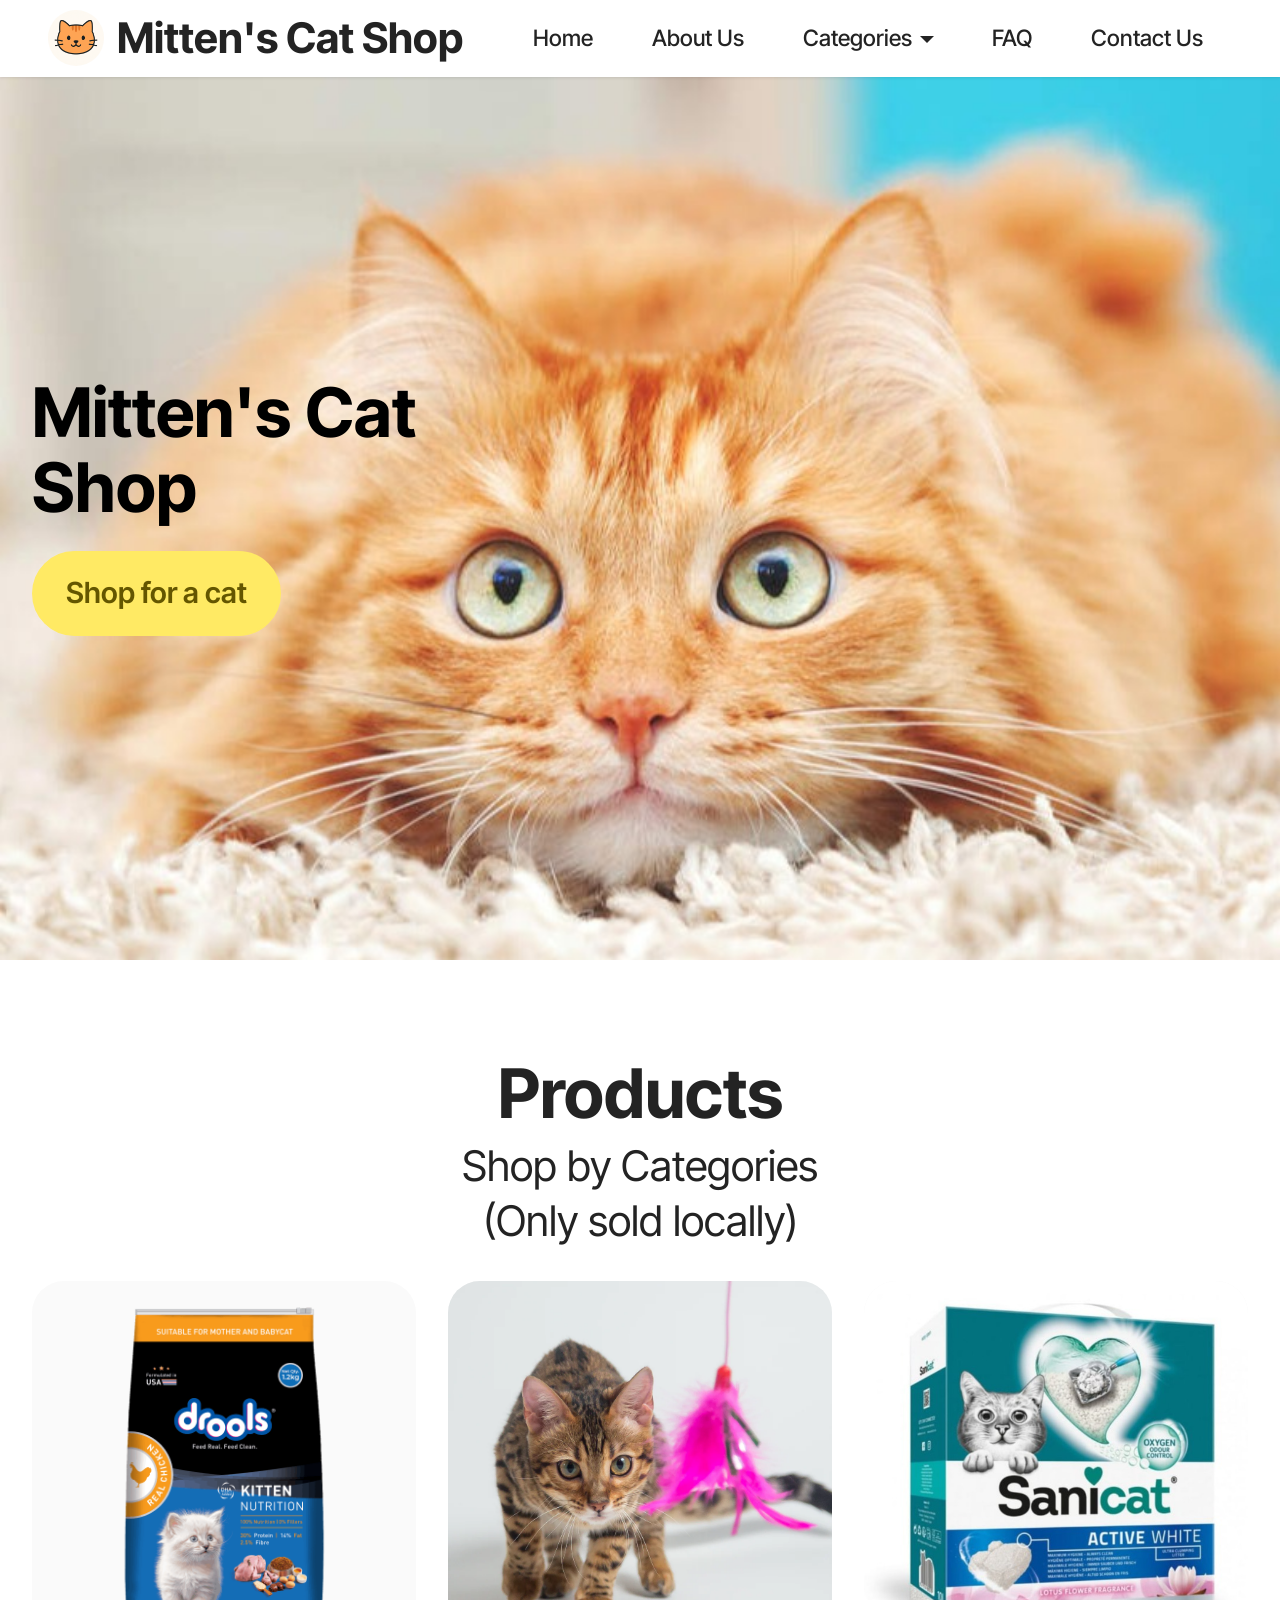
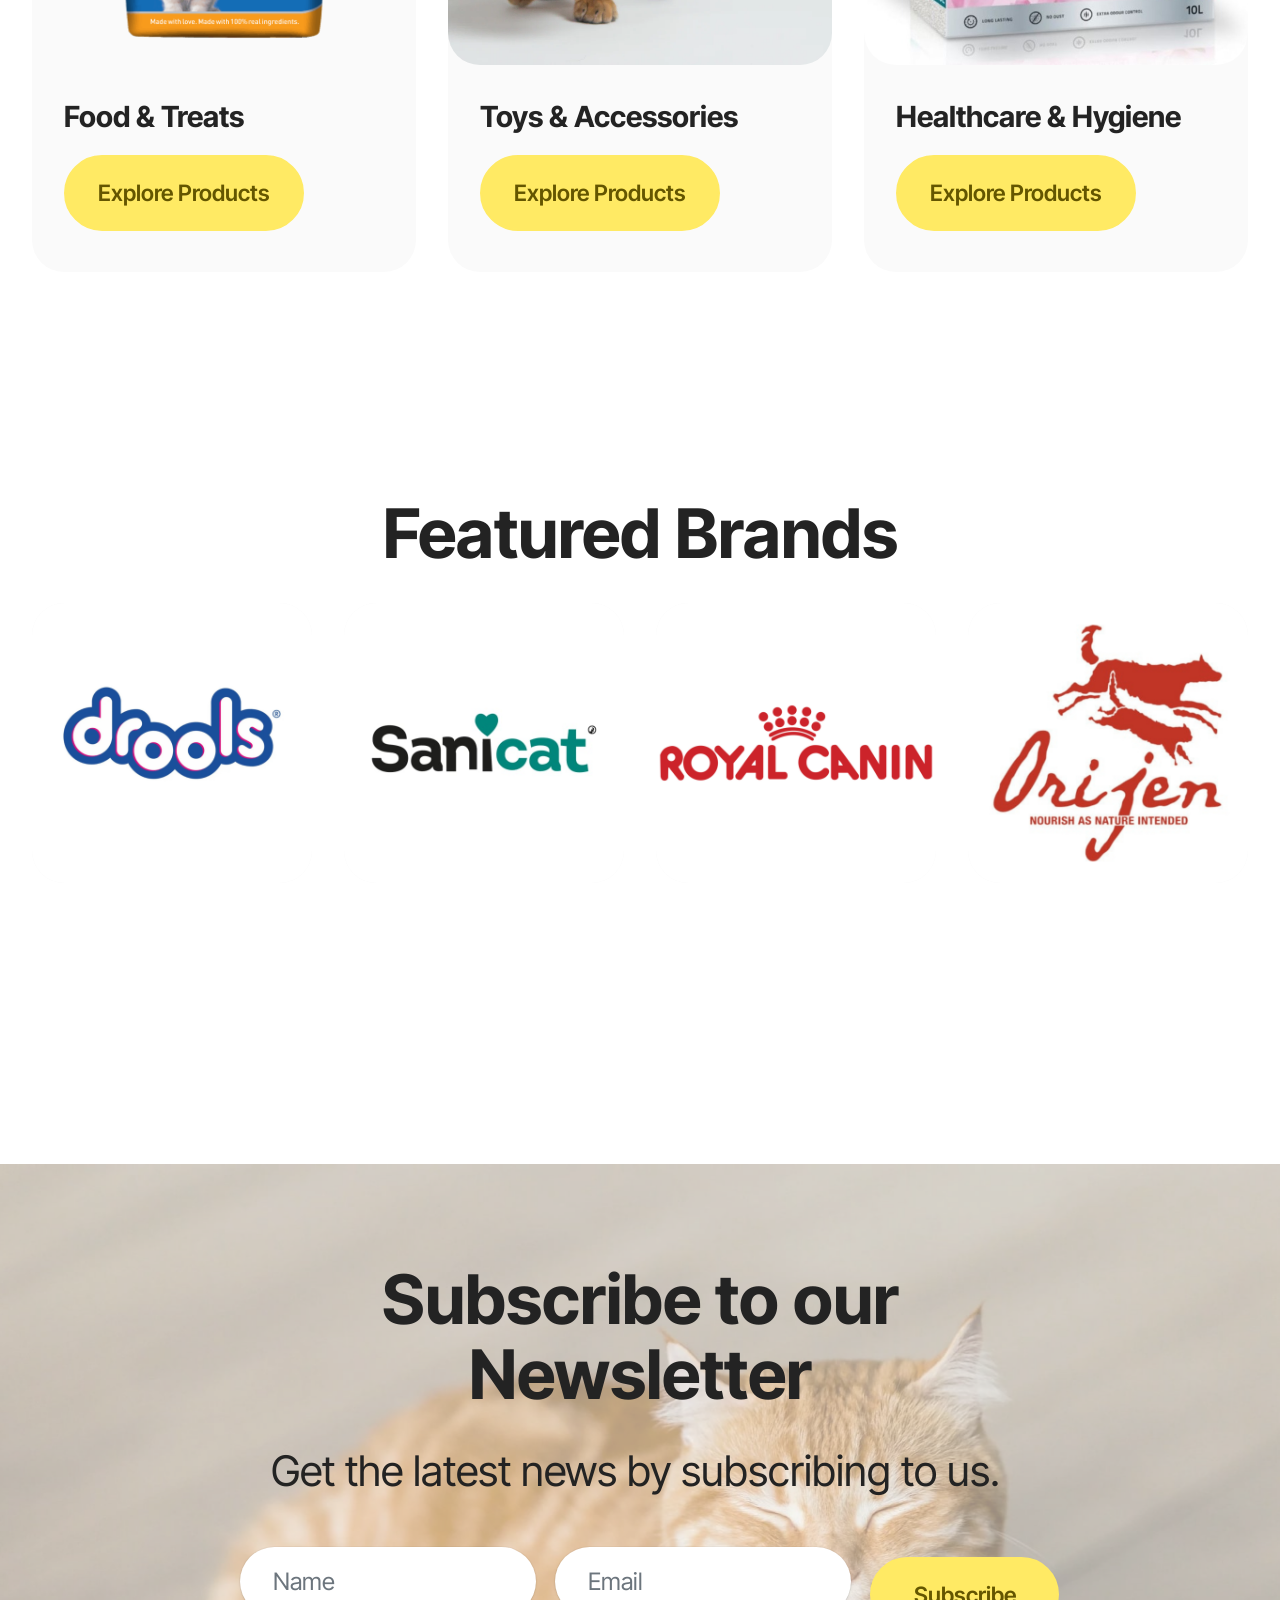
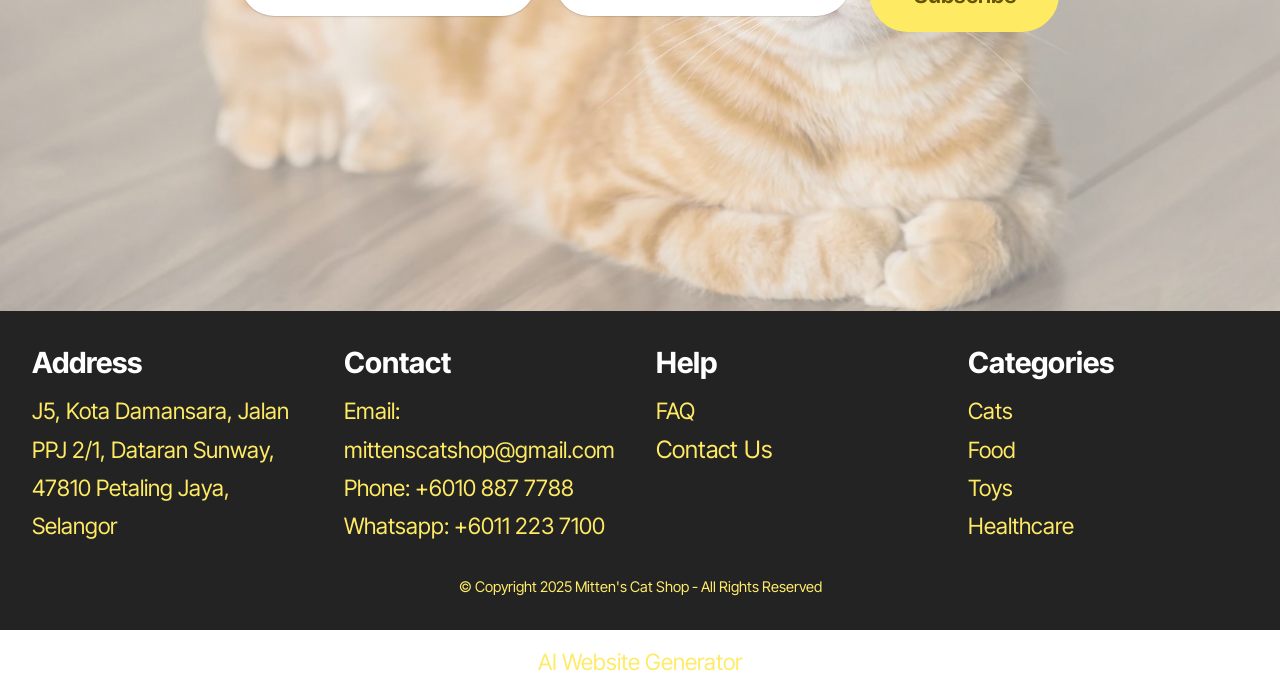
==== commit f65fa765: "create github pages" ====
--- a/index.html
+++ b/index.html
@@ -18,7 +18,7 @@
   <link rel="stylesheet" href="assets/theme/css/style.css">
   <link rel="preload" href="https://fonts.googleapis.com/css?family=Inter+Tight:100,200,300,400,500,600,700,800,900,100i,200i,300i,400i,500i,600i,700i,800i,900i&display=swap" as="style" onload="this.onload=null;this.rel='stylesheet'">
   <noscript><link rel="stylesheet" href="https://fonts.googleapis.com/css?family=Inter+Tight:100,200,300,400,500,600,700,800,900,100i,200i,300i,400i,500i,600i,700i,800i,900i&display=swap"></noscript>
-  <link rel="preload" as="style" href="assets/mobirise/css/mbr-additional.css?v=dhw1CE"><link rel="stylesheet" href="assets/mobirise/css/mbr-additional.css?v=dhw1CE" type="text/css">
+  <link rel="preload" as="style" href="assets/mobirise/css/mbr-additional.css?v=mNhD7M"><link rel="stylesheet" href="assets/mobirise/css/mbr-additional.css?v=mNhD7M" type="text/css">
 
   
   
@@ -188,7 +188,7 @@
     <div class="container">
         <div class="row justify-content-center">
             <div class="col-lg-8 mx-auto mbr-form" data-form-type="formoid">
-                <form action="https://mobirise.eu/" method="POST" class="mbr-form form-with-styler" data-form-title="Form Name"><input type="hidden" name="email" data-form-email="true" value="m9CTrfG2S7N98V+Nm2ht0noz6f+RhUZPWtYJl0V0KIFtcPIOPDCw8Kw9PwCkqFvWpiZLH2N0giDmC+7q/rFMcQlDpTQsMrmqokHrDAD2TaqxRgAE6MAChm0HsTf7oubs">
+                <form action="https://mobirise.eu/" method="POST" class="mbr-form form-with-styler" data-form-title="Form Name"><input type="hidden" name="email" data-form-email="true" value="7mh89eSsB3PBdQKiezHjkrwC8GDI1fw8kAdBRoyq5fF1DBQX3Y+5FFHGbr/l7L9e/TChW2Mr3Dw3PPwIKUniLK0HXvtkuseFu71fAT7eIfJR0Ez6Gg5qLBUm1PCD0mTs">
                     <div class="row">
                         <div hidden="hidden" data-form-alert="" class="alert alert-success col-12">Thanks for filling out the form!</div>
                         <div hidden="hidden" data-form-alert-danger="" class="alert alert-danger col-12">
@@ -262,7 +262,7 @@
             </div>
         </div>
     </div>
-</section><section class="display-7" style="padding: 0;align-items: center;justify-content: center;flex-wrap: wrap;    align-content: center;display: flex;position: relative;height: 4rem;"><a href="https://mobiri.se/4250554" style="flex: 1 1;height: 4rem;position: absolute;width: 100%;z-index: 1;"><img alt="" style="height: 4rem;" src="[data-uri]"></a><p style="margin: 0;text-align: center;" class="display-7">&#8204;</p><a style="z-index:1" href="https://mobirise.com/builder/no-code-website-builder.html">No Code Website Builder</a></section><script src="assets/bootstrap/js/bootstrap.bundle.min.js"></script>  <script src="assets/parallax/jarallax.js"></script>  <script src="assets/smoothscroll/smooth-scroll.js"></script>  <script src="assets/ytplayer/index.js"></script>  <script src="assets/dropdown/js/navbar-dropdown.js"></script>  <script src="assets/theme/js/script.js"></script>  <script src="assets/formoid/formoid.min.js"></script>  
+</section><section class="display-7" style="padding: 0;align-items: center;justify-content: center;flex-wrap: wrap;    align-content: center;display: flex;position: relative;height: 4rem;"><a href="https://mobiri.se/4250554" style="flex: 1 1;height: 4rem;position: absolute;width: 100%;z-index: 1;"><img alt="" style="height: 4rem;" src="[data-uri]"></a><p style="margin: 0;text-align: center;" class="display-7">&#8204;</p><a style="z-index:1" href="https://mobirise.com/builder/ai-website-generator.html">AI Website Generator</a></section><script src="assets/bootstrap/js/bootstrap.bundle.min.js"></script>  <script src="assets/parallax/jarallax.js"></script>  <script src="assets/smoothscroll/smooth-scroll.js"></script>  <script src="assets/ytplayer/index.js"></script>  <script src="assets/dropdown/js/navbar-dropdown.js"></script>  <script src="assets/theme/js/script.js"></script>  <script src="assets/formoid/formoid.min.js"></script>  
   
   
 </body>
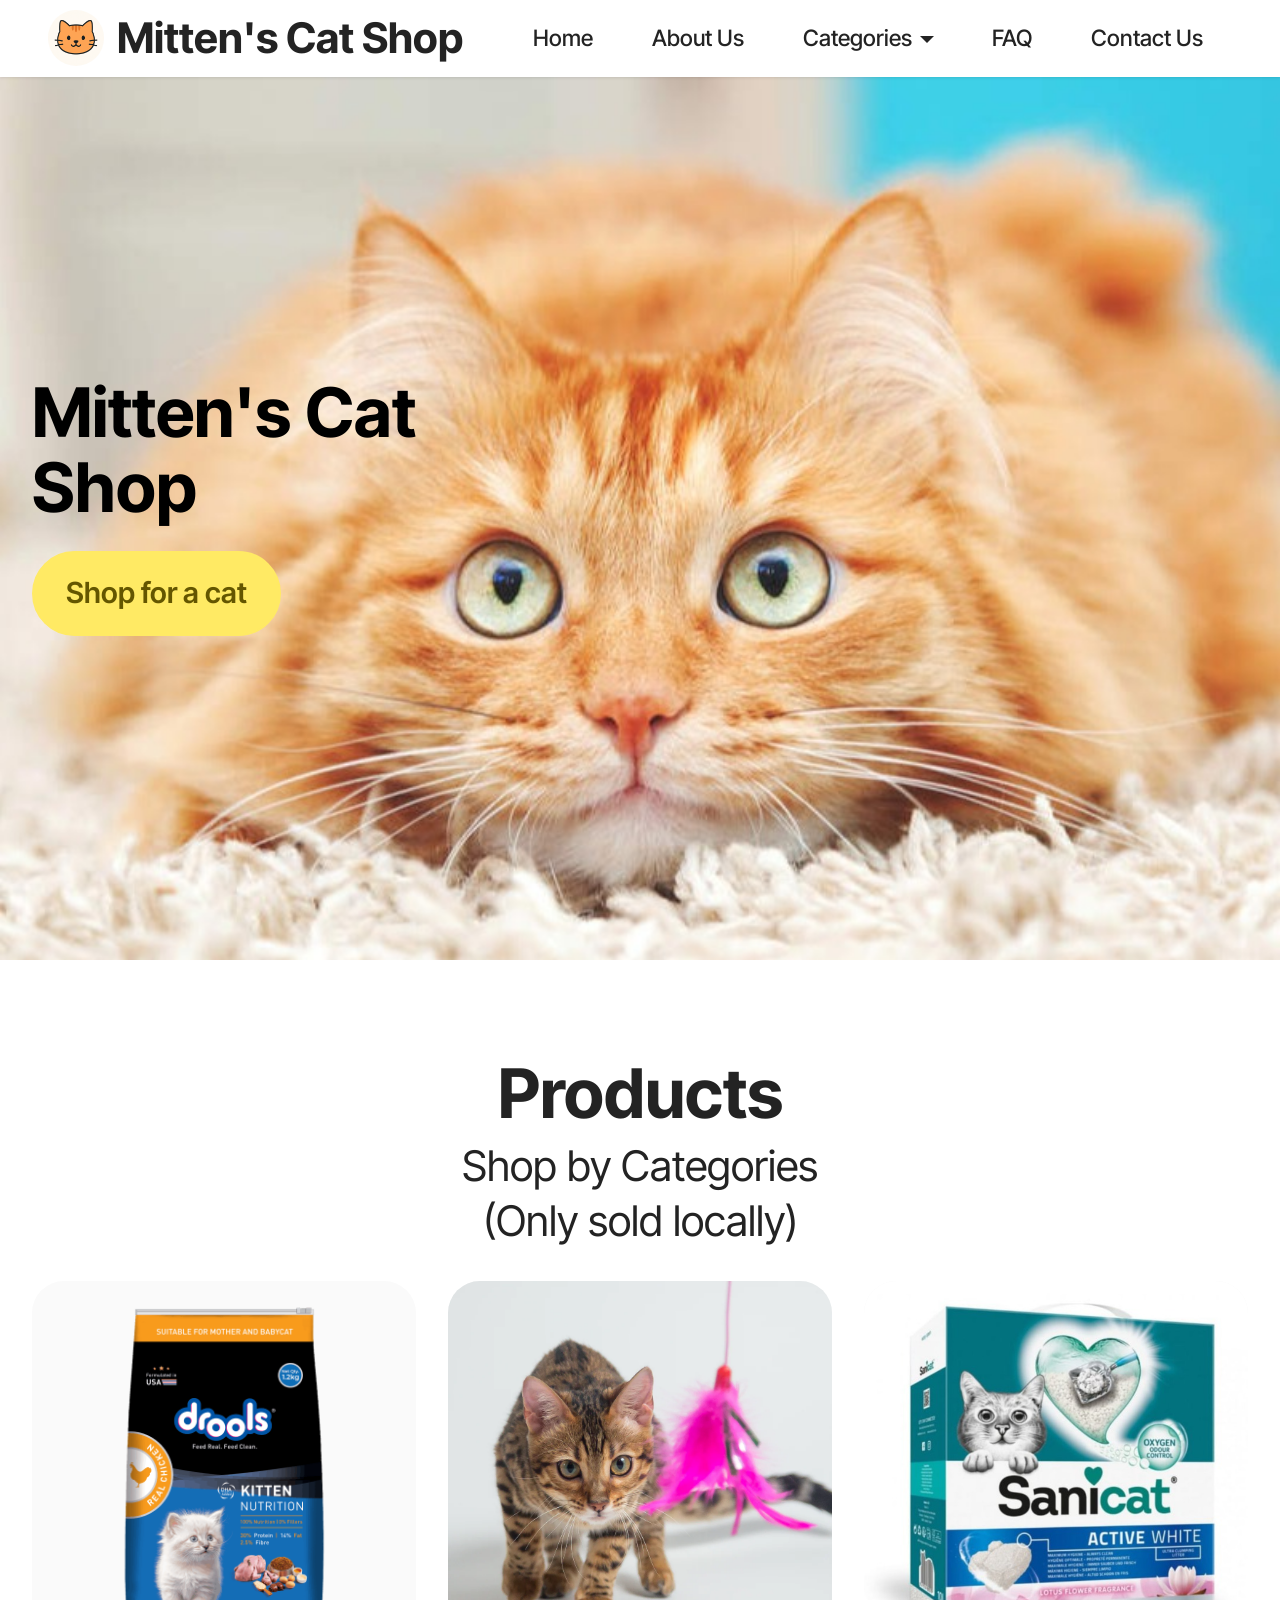
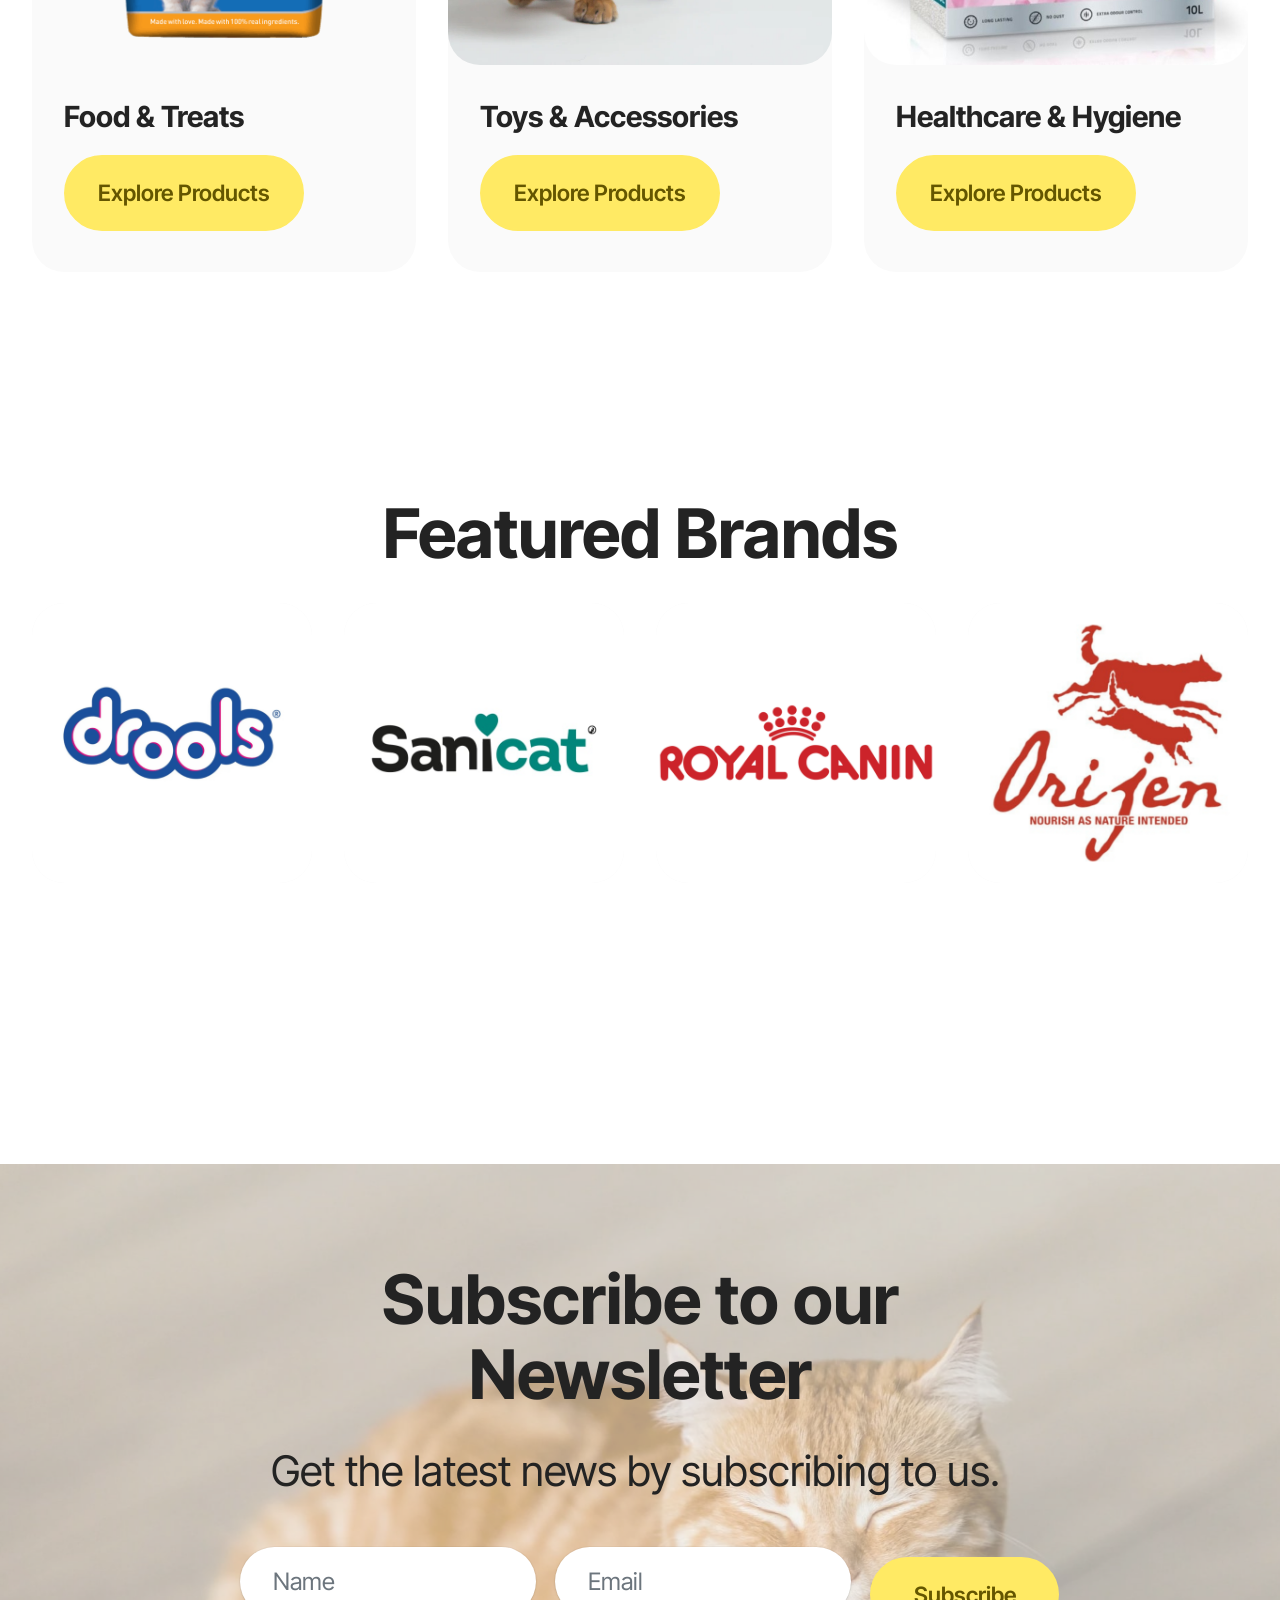
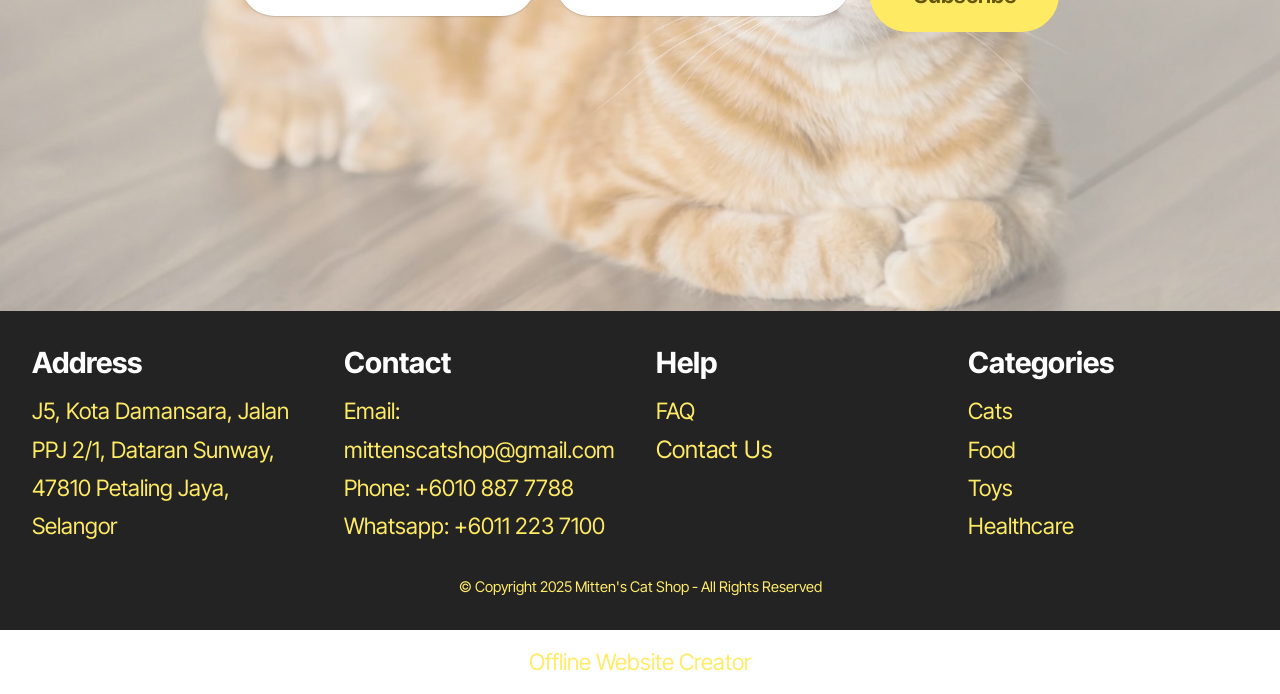
==== commit 910b7f94: "create github pages" ====
--- a/index.html
+++ b/index.html
@@ -18,7 +18,7 @@
   <link rel="stylesheet" href="assets/theme/css/style.css">
   <link rel="preload" href="https://fonts.googleapis.com/css?family=Inter+Tight:100,200,300,400,500,600,700,800,900,100i,200i,300i,400i,500i,600i,700i,800i,900i&display=swap" as="style" onload="this.onload=null;this.rel='stylesheet'">
   <noscript><link rel="stylesheet" href="https://fonts.googleapis.com/css?family=Inter+Tight:100,200,300,400,500,600,700,800,900,100i,200i,300i,400i,500i,600i,700i,800i,900i&display=swap"></noscript>
-  <link rel="preload" as="style" href="assets/mobirise/css/mbr-additional.css?v=mNhD7M"><link rel="stylesheet" href="assets/mobirise/css/mbr-additional.css?v=mNhD7M" type="text/css">
+  <link rel="preload" as="style" href="assets/mobirise/css/mbr-additional.css?v=xBIMeC"><link rel="stylesheet" href="assets/mobirise/css/mbr-additional.css?v=xBIMeC" type="text/css">
 
   
   
@@ -188,7 +188,7 @@
     <div class="container">
         <div class="row justify-content-center">
             <div class="col-lg-8 mx-auto mbr-form" data-form-type="formoid">
-                <form action="https://mobirise.eu/" method="POST" class="mbr-form form-with-styler" data-form-title="Form Name"><input type="hidden" name="email" data-form-email="true" value="7mh89eSsB3PBdQKiezHjkrwC8GDI1fw8kAdBRoyq5fF1DBQX3Y+5FFHGbr/l7L9e/TChW2Mr3Dw3PPwIKUniLK0HXvtkuseFu71fAT7eIfJR0Ez6Gg5qLBUm1PCD0mTs">
+                <form action="https://mobirise.eu/" method="POST" class="mbr-form form-with-styler" data-form-title="Form Name"><input type="hidden" name="email" data-form-email="true" value="yzALni8Rv5BbwIKanP3bGtO0WSqNKuMA+ECWtkn7jSUUYQ1cvHvOOqlZroFntWYusAOTomkrBdPbWS6SX1BlLz5ER/iqhHo1+ub9VfbNLmUv1y3cOIhMtpmoQkyDA6GK">
                     <div class="row">
                         <div hidden="hidden" data-form-alert="" class="alert alert-success col-12">Thanks for filling out the form!</div>
                         <div hidden="hidden" data-form-alert-danger="" class="alert alert-danger col-12">
@@ -262,7 +262,7 @@
             </div>
         </div>
     </div>
-</section><section class="display-7" style="padding: 0;align-items: center;justify-content: center;flex-wrap: wrap;    align-content: center;display: flex;position: relative;height: 4rem;"><a href="https://mobiri.se/4250554" style="flex: 1 1;height: 4rem;position: absolute;width: 100%;z-index: 1;"><img alt="" style="height: 4rem;" src="[data-uri]"></a><p style="margin: 0;text-align: center;" class="display-7">&#8204;</p><a style="z-index:1" href="https://mobirise.com/builder/ai-website-generator.html">AI Website Generator</a></section><script src="assets/bootstrap/js/bootstrap.bundle.min.js"></script>  <script src="assets/parallax/jarallax.js"></script>  <script src="assets/smoothscroll/smooth-scroll.js"></script>  <script src="assets/ytplayer/index.js"></script>  <script src="assets/dropdown/js/navbar-dropdown.js"></script>  <script src="assets/theme/js/script.js"></script>  <script src="assets/formoid/formoid.min.js"></script>  
+</section><section class="display-7" style="padding: 0;align-items: center;justify-content: center;flex-wrap: wrap;    align-content: center;display: flex;position: relative;height: 4rem;"><a href="https://mobiri.se/4250554" style="flex: 1 1;height: 4rem;position: absolute;width: 100%;z-index: 1;"><img alt="" style="height: 4rem;" src="[data-uri]"></a><p style="margin: 0;text-align: center;" class="display-7">&#8204;</p><a style="z-index:1" href="https://mobirise.com/offline-website-builder.html">Offline Website Creator</a></section><script src="assets/bootstrap/js/bootstrap.bundle.min.js"></script>  <script src="assets/parallax/jarallax.js"></script>  <script src="assets/smoothscroll/smooth-scroll.js"></script>  <script src="assets/ytplayer/index.js"></script>  <script src="assets/dropdown/js/navbar-dropdown.js"></script>  <script src="assets/theme/js/script.js"></script>  <script src="assets/formoid/formoid.min.js"></script>  
   
   
 </body>
--- a/assets/mobirise/css/mbr-additional.css
+++ b/assets/mobirise/css/mbr-additional.css
@@ -2269,18 +2269,12 @@
 }
 @media (min-width: 992px) {
   .cid-uYUZkLir1W .item-wrapper .item-content {
-    padding: 2rem 2rem 0;
-  }
-  .cid-uYUZkLir1W .item-wrapper .item-footer {
-    padding: 0 2rem 2rem;
+    padding: 2rem;
   }
 }
 @media (max-width: 991px) {
   .cid-uYUZkLir1W .item-wrapper .item-content {
-    padding: 1rem 1rem 0;
-  }
-  .cid-uYUZkLir1W .item-wrapper .item-footer {
-    padding: 0 1rem 1rem;
+    padding: 1rem;
   }
 }
 .cid-uYUZkLir1W .mbr-section-btn {
@@ -2297,246 +2291,6 @@
   text-align: left;
 }
 .cid-uYUZkLir1W .item-subtitle {
-  text-align: left;
-}
-.cid-uYV0CbKGf1 {
-  padding-top: 1rem;
-  padding-bottom: 0rem;
-  background-color: #ffffff;
-}
-.cid-uYV0CbKGf1 img,
-.cid-uYV0CbKGf1 .item-img {
-  width: 100%;
-  height: 100%;
-  height: 300px;
-  object-fit: cover;
-}
-.cid-uYV0CbKGf1 .item:focus,
-.cid-uYV0CbKGf1 span:focus {
-  outline: none;
-}
-.cid-uYV0CbKGf1 .item {
-  cursor: pointer;
-  margin-bottom: 2rem;
-}
-.cid-uYV0CbKGf1 .item-wrapper {
-  position: relative;
-  border-radius: 4px;
-  background: #fafafa;
-  height: 100%;
-  display: flex;
-  flex-flow: column nowrap;
-}
-@media (min-width: 992px) {
-  .cid-uYV0CbKGf1 .item-wrapper .item-content {
-    padding: 2rem 2rem 0;
-  }
-  .cid-uYV0CbKGf1 .item-wrapper .item-footer {
-    padding: 0 2rem 2rem;
-  }
-}
-@media (max-width: 991px) {
-  .cid-uYV0CbKGf1 .item-wrapper .item-content {
-    padding: 1rem 1rem 0;
-  }
-  .cid-uYV0CbKGf1 .item-wrapper .item-footer {
-    padding: 0 1rem 1rem;
-  }
-}
-.cid-uYV0CbKGf1 .mbr-section-btn {
-  margin-top: auto !important;
-}
-.cid-uYV0CbKGf1 .mbr-section-title {
-  color: #232323;
-}
-.cid-uYV0CbKGf1 .mbr-text,
-.cid-uYV0CbKGf1 .mbr-section-btn {
-  text-align: left;
-}
-.cid-uYV0CbKGf1 .item-title {
-  text-align: left;
-}
-.cid-uYV0CbKGf1 .item-subtitle {
-  text-align: left;
-}
-.cid-uYV0RCzX6k {
-  padding-top: 1rem;
-  padding-bottom: 0rem;
-  background-color: #ffffff;
-}
-.cid-uYV0RCzX6k img,
-.cid-uYV0RCzX6k .item-img {
-  width: 100%;
-  height: 100%;
-  height: 300px;
-  object-fit: cover;
-}
-.cid-uYV0RCzX6k .item:focus,
-.cid-uYV0RCzX6k span:focus {
-  outline: none;
-}
-.cid-uYV0RCzX6k .item {
-  cursor: pointer;
-  margin-bottom: 2rem;
-}
-.cid-uYV0RCzX6k .item-wrapper {
-  position: relative;
-  border-radius: 4px;
-  background: #fafafa;
-  height: 100%;
-  display: flex;
-  flex-flow: column nowrap;
-}
-@media (min-width: 992px) {
-  .cid-uYV0RCzX6k .item-wrapper .item-content {
-    padding: 2rem 2rem 0;
-  }
-  .cid-uYV0RCzX6k .item-wrapper .item-footer {
-    padding: 0 2rem 2rem;
-  }
-}
-@media (max-width: 991px) {
-  .cid-uYV0RCzX6k .item-wrapper .item-content {
-    padding: 1rem 1rem 0;
-  }
-  .cid-uYV0RCzX6k .item-wrapper .item-footer {
-    padding: 0 1rem 1rem;
-  }
-}
-.cid-uYV0RCzX6k .mbr-section-btn {
-  margin-top: auto !important;
-}
-.cid-uYV0RCzX6k .mbr-section-title {
-  color: #232323;
-}
-.cid-uYV0RCzX6k .mbr-text,
-.cid-uYV0RCzX6k .mbr-section-btn {
-  text-align: left;
-}
-.cid-uYV0RCzX6k .item-title {
-  text-align: left;
-}
-.cid-uYV0RCzX6k .item-subtitle {
-  text-align: left;
-}
-.cid-uYV0Tf1o0D {
-  padding-top: 1rem;
-  padding-bottom: 0rem;
-  background-color: #ffffff;
-}
-.cid-uYV0Tf1o0D img,
-.cid-uYV0Tf1o0D .item-img {
-  width: 100%;
-  height: 100%;
-  height: 300px;
-  object-fit: cover;
-}
-.cid-uYV0Tf1o0D .item:focus,
-.cid-uYV0Tf1o0D span:focus {
-  outline: none;
-}
-.cid-uYV0Tf1o0D .item {
-  cursor: pointer;
-  margin-bottom: 2rem;
-}
-.cid-uYV0Tf1o0D .item-wrapper {
-  position: relative;
-  border-radius: 4px;
-  background: #fafafa;
-  height: 100%;
-  display: flex;
-  flex-flow: column nowrap;
-}
-@media (min-width: 992px) {
-  .cid-uYV0Tf1o0D .item-wrapper .item-content {
-    padding: 2rem 2rem 0;
-  }
-  .cid-uYV0Tf1o0D .item-wrapper .item-footer {
-    padding: 0 2rem 2rem;
-  }
-}
-@media (max-width: 991px) {
-  .cid-uYV0Tf1o0D .item-wrapper .item-content {
-    padding: 1rem 1rem 0;
-  }
-  .cid-uYV0Tf1o0D .item-wrapper .item-footer {
-    padding: 0 1rem 1rem;
-  }
-}
-.cid-uYV0Tf1o0D .mbr-section-btn {
-  margin-top: auto !important;
-}
-.cid-uYV0Tf1o0D .mbr-section-title {
-  color: #232323;
-}
-.cid-uYV0Tf1o0D .mbr-text,
-.cid-uYV0Tf1o0D .mbr-section-btn {
-  text-align: left;
-}
-.cid-uYV0Tf1o0D .item-title {
-  text-align: left;
-}
-.cid-uYV0Tf1o0D .item-subtitle {
-  text-align: left;
-}
-.cid-uYV0TKdgHo {
-  padding-top: 1rem;
-  padding-bottom: 0rem;
-  background-color: #ffffff;
-}
-.cid-uYV0TKdgHo img,
-.cid-uYV0TKdgHo .item-img {
-  width: 100%;
-  height: 100%;
-  height: 300px;
-  object-fit: cover;
-}
-.cid-uYV0TKdgHo .item:focus,
-.cid-uYV0TKdgHo span:focus {
-  outline: none;
-}
-.cid-uYV0TKdgHo .item {
-  cursor: pointer;
-  margin-bottom: 2rem;
-}
-.cid-uYV0TKdgHo .item-wrapper {
-  position: relative;
-  border-radius: 4px;
-  background: #fafafa;
-  height: 100%;
-  display: flex;
-  flex-flow: column nowrap;
-}
-@media (min-width: 992px) {
-  .cid-uYV0TKdgHo .item-wrapper .item-content {
-    padding: 2rem 2rem 0;
-  }
-  .cid-uYV0TKdgHo .item-wrapper .item-footer {
-    padding: 0 2rem 2rem;
-  }
-}
-@media (max-width: 991px) {
-  .cid-uYV0TKdgHo .item-wrapper .item-content {
-    padding: 1rem 1rem 0;
-  }
-  .cid-uYV0TKdgHo .item-wrapper .item-footer {
-    padding: 0 1rem 1rem;
-  }
-}
-.cid-uYV0TKdgHo .mbr-section-btn {
-  margin-top: auto !important;
-}
-.cid-uYV0TKdgHo .mbr-section-title {
-  color: #232323;
-}
-.cid-uYV0TKdgHo .mbr-text,
-.cid-uYV0TKdgHo .mbr-section-btn {
-  text-align: left;
-}
-.cid-uYV0TKdgHo .item-title {
-  text-align: left;
-}
-.cid-uYV0TKdgHo .item-subtitle {
   text-align: left;
 }
 .cid-uYODamn4V8 {
@@ -2982,18 +2736,12 @@
 }
 @media (min-width: 992px) {
   .cid-uYV37VqAEy .item-wrapper .item-content {
-    padding: 2rem 2rem 0;
-  }
-  .cid-uYV37VqAEy .item-wrapper .item-footer {
-    padding: 0 2rem 2rem;
+    padding: 2rem;
   }
 }
 @media (max-width: 991px) {
   .cid-uYV37VqAEy .item-wrapper .item-content {
-    padding: 1rem 1rem 0;
-  }
-  .cid-uYV37VqAEy .item-wrapper .item-footer {
-    padding: 0 1rem 1rem;
+    padding: 1rem;
   }
 }
 .cid-uYV37VqAEy .mbr-section-btn {
@@ -3455,18 +3203,12 @@
 }
 @media (min-width: 992px) {
   .cid-uYV3gSihoA .item-wrapper .item-content {
-    padding: 2rem 2rem 0;
-  }
-  .cid-uYV3gSihoA .item-wrapper .item-footer {
-    padding: 0 2rem 2rem;
+    padding: 2rem;
   }
 }
 @media (max-width: 991px) {
   .cid-uYV3gSihoA .item-wrapper .item-content {
-    padding: 1rem 1rem 0;
-  }
-  .cid-uYV3gSihoA .item-wrapper .item-footer {
-    padding: 0 1rem 1rem;
+    padding: 1rem;
   }
 }
 .cid-uYV3gSihoA .mbr-section-btn {
@@ -4820,25 +4562,45 @@
     left: -1rem;
   }
 }
-.cid-uZ0AcZYcdA {
-  padding-top: 6rem;
-  padding-bottom: 6rem;
+.cid-uZ68mCUp4Y {
+  padding-top: 4rem;
+  padding-bottom: 4rem;
+  background-image: url("../../../assets/images/download203-1280x720.png");
+}
+.cid-uZ68mCUp4Y .mbr-fallback-image.disabled {
+  display: none;
+}
+.cid-uZ68mCUp4Y .mbr-fallback-image {
+  display: block;
+  background-size: cover;
+  background-position: center center;
+  width: 100%;
+  height: 100%;
+  position: absolute;
+  top: 0;
+}
+.cid-uZ6wZGgrPB {
+  padding-top: 2rem;
+  padding-bottom: 2rem;
   background-color: #ffffff;
 }
-.cid-uZ0AcZYcdA img,
-.cid-uZ0AcZYcdA .item-img {
+.cid-uZ6wZGgrPB img,
+.cid-uZ6wZGgrPB .item-img {
   width: 100%;
-}
-.cid-uZ0AcZYcdA .item:focus,
-.cid-uZ0AcZYcdA span:focus {
+  height: 100%;
+  object-fit: cover;
+}
+.cid-uZ6wZGgrPB .item:focus,
+.cid-uZ6wZGgrPB span:focus {
   outline: none;
 }
-.cid-uZ0AcZYcdA .item {
+.cid-uZ6wZGgrPB .item {
   cursor: pointer;
   margin-bottom: 2rem;
-}
-.cid-uZ0AcZYcdA .item-wrapper {
   position: relative;
+}
+.cid-uZ6wZGgrPB .item-wrapper {
+  position: unset;
   border-radius: 4px;
   background: #fafafa;
   height: 100%;
@@ -4846,36 +4608,20 @@
   flex-flow: column nowrap;
 }
 @media (min-width: 992px) {
-  .cid-uZ0AcZYcdA .item-wrapper .item-content {
-    padding: 2rem 2rem 0;
-  }
-  .cid-uZ0AcZYcdA .item-wrapper .item-footer {
-    padding: 0 2rem 2rem;
+  .cid-uZ6wZGgrPB .item-wrapper .item-content {
+    padding: 2rem;
   }
 }
 @media (max-width: 991px) {
-  .cid-uZ0AcZYcdA .item-wrapper .item-content {
-    padding: 1rem 1rem 0;
-  }
-  .cid-uZ0AcZYcdA .item-wrapper .item-footer {
-    padding: 0 1rem 1rem;
-  }
-}
-.cid-uZ0AcZYcdA .mbr-section-btn {
+  .cid-uZ6wZGgrPB .item-wrapper .item-content {
+    padding: 1rem;
+  }
+}
+.cid-uZ6wZGgrPB .mbr-section-btn {
   margin-top: auto !important;
 }
-.cid-uZ0AcZYcdA .mbr-section-title {
+.cid-uZ6wZGgrPB .mbr-section-title {
   color: #232323;
-}
-.cid-uZ0AcZYcdA .mbr-text,
-.cid-uZ0AcZYcdA .mbr-section-btn {
-  text-align: left;
-}
-.cid-uZ0AcZYcdA .item-title {
-  text-align: left;
-}
-.cid-uZ0AcZYcdA .item-subtitle {
-  text-align: left;
 }
 .cid-uYODamn4V8 {
   padding-top: 2rem;
@@ -4925,477 +4671,3 @@
 .cid-uYODamn4V8 .mbr-section-subtitle {
   text-align: justify;
 }
-.cid-uYOlSD3HQs {
-  z-index: 1000;
-  width: 100%;
-  position: relative;
-  min-height: 60px;
-}
-.cid-uYOlSD3HQs nav.navbar {
-  position: fixed;
-}
-.cid-uYOlSD3HQs .dropdown-item:before {
-  font-family: Moririse2 !important;
-  content: "\e966";
-  display: inline-block;
-  width: 0;
-  position: absolute;
-  left: 1rem;
-  top: 0.5rem;
-  margin-right: 0.5rem;
-  line-height: 1;
-  font-size: inherit;
-  vertical-align: middle;
-  text-align: center;
-  overflow: hidden;
-  transform: scale(0, 1);
-  transition: all 0.25s ease-in-out;
-}
-.cid-uYOlSD3HQs .dropdown-menu {
-  padding: 0;
-  border-radius: 4px;
-  box-shadow: 0 1px 3px 0 rgba(0, 0, 0, 0.1);
-}
-.cid-uYOlSD3HQs .dropdown-item {
-  border-bottom: 1px solid #e6e6e6;
-}
-.cid-uYOlSD3HQs .dropdown-item:hover,
-.cid-uYOlSD3HQs .dropdown-item:focus {
-  background: #ffeb69 !important;
-  color: white !important;
-}
-.cid-uYOlSD3HQs .dropdown-item:hover span {
-  color: white;
-}
-.cid-uYOlSD3HQs .dropdown-item:first-child {
-  border-top-left-radius: 4px;
-  border-top-right-radius: 4px;
-}
-.cid-uYOlSD3HQs .dropdown-item:last-child {
-  border-bottom: none;
-  border-bottom-left-radius: 4px;
-  border-bottom-right-radius: 4px;
-}
-.cid-uYOlSD3HQs .nav-dropdown .link {
-  padding: 0 0.3em !important;
-  margin: 0.667em 1em !important;
-}
-.cid-uYOlSD3HQs .nav-dropdown .link.dropdown-toggle::after {
-  margin-left: 0.5rem;
-  margin-top: 0.2rem;
-}
-.cid-uYOlSD3HQs .nav-link {
-  position: relative;
-}
-.cid-uYOlSD3HQs .container {
-  display: flex;
-  margin: auto;
-}
-@media (min-width: 992px) {
-  .cid-uYOlSD3HQs .container {
-    flex-wrap: nowrap;
-  }
-}
-.cid-uYOlSD3HQs .iconfont-wrapper {
-  color: #000000 !important;
-  font-size: 1.5rem;
-  padding-right: 0.5rem;
-}
-.cid-uYOlSD3HQs .dropdown-menu,
-.cid-uYOlSD3HQs .navbar.opened {
-  background: #ffffff !important;
-}
-.cid-uYOlSD3HQs .nav-item:focus,
-.cid-uYOlSD3HQs .nav-link:focus {
-  outline: none;
-}
-.cid-uYOlSD3HQs .dropdown .dropdown-menu .dropdown-item {
-  width: auto;
-  transition: all 0.25s ease-in-out;
-}
-.cid-uYOlSD3HQs .dropdown .dropdown-menu .dropdown-item::after {
-  right: 0.5rem;
-}
-.cid-uYOlSD3HQs .dropdown .dropdown-menu .dropdown-item .mbr-iconfont {
-  margin-right: 0.5rem;
-  vertical-align: sub;
-}
-.cid-uYOlSD3HQs .dropdown .dropdown-menu .dropdown-item .mbr-iconfont:before {
-  display: inline-block;
-  transform: scale(1, 1);
-  transition: all 0.25s ease-in-out;
-}
-.cid-uYOlSD3HQs .collapsed .dropdown-menu .dropdown-item:before {
-  display: none;
-}
-.cid-uYOlSD3HQs .collapsed .dropdown .dropdown-menu .dropdown-item {
-  padding: 0.235em 1.5em 0.235em 1.5em !important;
-  transition: none;
-  margin: 0 !important;
-}
-.cid-uYOlSD3HQs .navbar {
-  min-height: 70px;
-  transition: all 0.3s;
-  border-bottom: 1px solid transparent;
-  box-shadow: 0 1px 3px 0 rgba(0, 0, 0, 0.1);
-  background: #ffffff;
-}
-.cid-uYOlSD3HQs .navbar.opened {
-  transition: all 0.3s;
-}
-.cid-uYOlSD3HQs .navbar .dropdown-item {
-  padding: 0.5rem 1.8rem;
-}
-.cid-uYOlSD3HQs .navbar .navbar-logo img {
-  width: auto;
-}
-.cid-uYOlSD3HQs .navbar .navbar-collapse {
-  justify-content: flex-end;
-  z-index: 1;
-}
-.cid-uYOlSD3HQs .navbar.collapsed {
-  justify-content: center;
-}
-.cid-uYOlSD3HQs .navbar.collapsed .nav-item .nav-link::before {
-  display: none;
-}
-.cid-uYOlSD3HQs .navbar.collapsed.opened .dropdown-menu {
-  top: 0;
-}
-@media (min-width: 992px) {
-  .cid-uYOlSD3HQs .navbar.collapsed.opened:not(.navbar-short) .navbar-collapse {
-    max-height: calc(98.5vh - 3.5rem);
-  }
-}
-.cid-uYOlSD3HQs .navbar.collapsed .dropdown-menu .dropdown-submenu {
-  left: 0 !important;
-}
-.cid-uYOlSD3HQs .navbar.collapsed .dropdown-menu .dropdown-item:after {
-  right: auto;
-}
-.cid-uYOlSD3HQs .navbar.collapsed .dropdown-menu .dropdown-toggle[data-toggle="dropdown-submenu"]:after {
-  margin-left: 0.5rem;
-  margin-top: 0.2rem;
-  border-top: 0.35em solid;
-  border-right: 0.35em solid transparent;
-  border-left: 0.35em solid transparent;
-  border-bottom: 0;
-  top: 41%;
-}
-.cid-uYOlSD3HQs .navbar.collapsed ul.navbar-nav li {
-  margin: auto;
-}
-.cid-uYOlSD3HQs .navbar.collapsed .dropdown-menu .dropdown-item {
-  padding: 0.25rem 1.5rem;
-  text-align: center;
-}
-.cid-uYOlSD3HQs .navbar.collapsed .icons-menu {
-  padding-left: 0;
-  padding-right: 0;
-  padding-top: 0.5rem;
-  padding-bottom: 0.5rem;
-}
-@media (max-width: 991px) {
-  .cid-uYOlSD3HQs .navbar .nav-item .nav-link::before {
-    display: none;
-  }
-  .cid-uYOlSD3HQs .navbar.opened .dropdown-menu {
-    top: 0;
-  }
-  .cid-uYOlSD3HQs .navbar .dropdown-menu .dropdown-submenu {
-    left: 0 !important;
-  }
-  .cid-uYOlSD3HQs .navbar .dropdown-menu .dropdown-item:after {
-    right: auto;
-  }
-  .cid-uYOlSD3HQs .navbar .dropdown-menu .dropdown-toggle[data-toggle="dropdown-submenu"]:after {
-    margin-left: 0.5rem;
-    margin-top: 0.2rem;
-    border-top: 0.35em solid;
-    border-right: 0.35em solid transparent;
-    border-left: 0.35em solid transparent;
-    border-bottom: 0;
-    top: 40%;
-  }
-  .cid-uYOlSD3HQs .navbar .navbar-logo img {
-    height: 3rem !important;
-  }
-  .cid-uYOlSD3HQs .navbar ul.navbar-nav li {
-    margin: auto;
-  }
-  .cid-uYOlSD3HQs .navbar .dropdown-menu .dropdown-item {
-    padding: 0.25rem 1.5rem !important;
-    text-align: center;
-  }
-  .cid-uYOlSD3HQs .navbar .navbar-brand {
-    flex-shrink: initial;
-    flex-basis: auto;
-    word-break: break-word;
-    padding-right: 2rem;
-  }
-  .cid-uYOlSD3HQs .navbar .navbar-toggler {
-    flex-basis: auto;
-  }
-  .cid-uYOlSD3HQs .navbar .icons-menu {
-    padding-left: 0;
-    padding-top: 0.5rem;
-    padding-bottom: 0.5rem;
-  }
-}
-@media (max-width: 991px) and (max-width: 767px) {
-  .cid-uYOlSD3HQs .navbar .navbar-brand {
-    width: calc(100% - 31px);
-  }
-}
-.cid-uYOlSD3HQs .navbar.navbar-short {
-  min-height: 60px;
-}
-.cid-uYOlSD3HQs .navbar.navbar-short .navbar-logo img {
-  height: 2.5rem !important;
-}
-.cid-uYOlSD3HQs .navbar.navbar-short .navbar-brand {
-  min-height: 60px;
-  padding: 0;
-}
-.cid-uYOlSD3HQs .navbar-brand {
-  min-height: 70px;
-  flex-shrink: 0;
-  align-items: center;
-  margin-right: 0;
-  padding: 10px 0;
-  transition: all 0.3s;
-  word-break: break-word;
-  z-index: 1;
-}
-.cid-uYOlSD3HQs .navbar-brand .navbar-caption {
-  line-height: inherit !important;
-}
-.cid-uYOlSD3HQs .navbar-brand .navbar-logo a {
-  outline: none;
-}
-.cid-uYOlSD3HQs .dropdown-item.active,
-.cid-uYOlSD3HQs .dropdown-item:active {
-  background-color: transparent;
-}
-.cid-uYOlSD3HQs .navbar-expand-lg .navbar-nav .nav-link {
-  padding: 0;
-}
-.cid-uYOlSD3HQs .nav-dropdown .link.dropdown-toggle {
-  margin-right: 1.667em;
-}
-.cid-uYOlSD3HQs .nav-dropdown .link.dropdown-toggle[aria-expanded="true"] {
-  margin-right: 0;
-  padding: 0.667em 1.667em;
-}
-.cid-uYOlSD3HQs .navbar.navbar-expand-lg .dropdown .dropdown-menu {
-  background: #ffffff;
-}
-.cid-uYOlSD3HQs .navbar.navbar-expand-lg .dropdown .dropdown-menu .dropdown-submenu {
-  margin: 0;
-  left: 100%;
-}
-.cid-uYOlSD3HQs .navbar .dropdown.open > .dropdown-menu {
-  display: block;
-}
-.cid-uYOlSD3HQs ul.navbar-nav {
-  flex-wrap: wrap;
-}
-.cid-uYOlSD3HQs .navbar-buttons {
-  text-align: center;
-  min-width: 170px;
-}
-.cid-uYOlSD3HQs button.navbar-toggler {
-  outline: none;
-  width: 31px;
-  height: 20px;
-  cursor: pointer;
-  transition: all 0.2s;
-  position: relative;
-  align-self: center;
-}
-.cid-uYOlSD3HQs button.navbar-toggler .hamburger span {
-  position: absolute;
-  right: 0;
-  width: 30px;
-  height: 2px;
-  border-right: 5px;
-  background-color: #000000;
-}
-.cid-uYOlSD3HQs button.navbar-toggler .hamburger span:nth-child(1) {
-  top: 0;
-  transition: all 0.2s;
-}
-.cid-uYOlSD3HQs button.navbar-toggler .hamburger span:nth-child(2) {
-  top: 8px;
-  transition: all 0.15s;
-}
-.cid-uYOlSD3HQs button.navbar-toggler .hamburger span:nth-child(3) {
-  top: 8px;
-  transition: all 0.15s;
-}
-.cid-uYOlSD3HQs button.navbar-toggler .hamburger span:nth-child(4) {
-  top: 16px;
-  transition: all 0.2s;
-}
-.cid-uYOlSD3HQs nav.opened .hamburger span:nth-child(1) {
-  top: 8px;
-  width: 0;
-  opacity: 0;
-  right: 50%;
-  transition: all 0.2s;
-}
-.cid-uYOlSD3HQs nav.opened .hamburger span:nth-child(2) {
-  transform: rotate(45deg);
-  transition: all 0.25s;
-}
-.cid-uYOlSD3HQs nav.opened .hamburger span:nth-child(3) {
-  transform: rotate(-45deg);
-  transition: all 0.25s;
-}
-.cid-uYOlSD3HQs nav.opened .hamburger span:nth-child(4) {
-  top: 8px;
-  width: 0;
-  opacity: 0;
-  right: 50%;
-  transition: all 0.2s;
-}
-.cid-uYOlSD3HQs .navbar-dropdown {
-  padding: 0 1rem;
-  position: fixed;
-}
-.cid-uYOlSD3HQs a.nav-link {
-  display: flex;
-  align-items: center;
-  justify-content: center;
-}
-.cid-uYOlSD3HQs .icons-menu {
-  flex-wrap: nowrap;
-  display: flex;
-  justify-content: center;
-  padding-left: 1rem;
-  padding-right: 1rem;
-  padding-top: 0.3rem;
-  text-align: center;
-}
-@media screen and (-ms-high-contrast: active), (-ms-high-contrast: none) {
-  .cid-uYOlSD3HQs .navbar {
-    height: 70px;
-  }
-  .cid-uYOlSD3HQs .navbar.opened {
-    height: auto;
-  }
-  .cid-uYOlSD3HQs .nav-item .nav-link:hover::before {
-    width: 175%;
-    max-width: calc(100% + 2rem);
-    left: -1rem;
-  }
-}
-.cid-uZ68mCUp4Y {
-  padding-top: 4rem;
-  padding-bottom: 4rem;
-  background-image: url("../../../assets/images/download203-1280x720.png");
-}
-.cid-uZ68mCUp4Y .mbr-fallback-image.disabled {
-  display: none;
-}
-.cid-uZ68mCUp4Y .mbr-fallback-image {
-  display: block;
-  background-size: cover;
-  background-position: center center;
-  width: 100%;
-  height: 100%;
-  position: absolute;
-  top: 0;
-}
-.cid-uZ6wZGgrPB {
-  padding-top: 2rem;
-  padding-bottom: 2rem;
-  background-color: #ffffff;
-}
-.cid-uZ6wZGgrPB img,
-.cid-uZ6wZGgrPB .item-img {
-  width: 100%;
-  height: 100%;
-  object-fit: cover;
-}
-.cid-uZ6wZGgrPB .item:focus,
-.cid-uZ6wZGgrPB span:focus {
-  outline: none;
-}
-.cid-uZ6wZGgrPB .item {
-  cursor: pointer;
-  margin-bottom: 2rem;
-  position: relative;
-}
-.cid-uZ6wZGgrPB .item-wrapper {
-  position: unset;
-  border-radius: 4px;
-  background: #fafafa;
-  height: 100%;
-  display: flex;
-  flex-flow: column nowrap;
-}
-@media (min-width: 992px) {
-  .cid-uZ6wZGgrPB .item-wrapper .item-content {
-    padding: 2rem;
-  }
-}
-@media (max-width: 991px) {
-  .cid-uZ6wZGgrPB .item-wrapper .item-content {
-    padding: 1rem;
-  }
-}
-.cid-uZ6wZGgrPB .mbr-section-btn {
-  margin-top: auto !important;
-}
-.cid-uZ6wZGgrPB .mbr-section-title {
-  color: #232323;
-}
-.cid-uYODamn4V8 {
-  padding-top: 2rem;
-  padding-bottom: 2rem;
-  background-color: #232323;
-}
-.cid-uYODamn4V8 .mbr-fallback-image.disabled {
-  display: none;
-}
-.cid-uYODamn4V8 .mbr-fallback-image {
-  display: block;
-  background-size: cover;
-  background-position: center center;
-  width: 100%;
-  height: 100%;
-  position: absolute;
-  top: 0;
-}
-.cid-uYODamn4V8 .list {
-  list-style: none;
-  padding-left: 0;
-  color: #9fe870;
-}
-@media (max-width: 991px) {
-  .cid-uYODamn4V8 .list {
-    margin-bottom: 2rem;
-  }
-}
-@media (min-width: 992px) {
-  .cid-uYODamn4V8 .list {
-    margin-bottom: 0rem;
-  }
-}
-@media (max-width: 767px) {
-  .cid-uYODamn4V8 .row {
-    text-align: center;
-  }
-}
-@media (max-width: 991px) {
-  .cid-uYODamn4V8 div > *:last-child {
-    margin-top: 0 !important;
-  }
-}
-.cid-uYODamn4V8 .copyright {
-  color: #ffeb69;
-}
-.cid-uYODamn4V8 .mbr-section-subtitle {
-  text-align: justify;
-}
--- a/assets/mobirise/css/mbr-additional.css
+++ b/assets/mobirise/css/mbr-additional.css
@@ -2269,18 +2269,12 @@
 }
 @media (min-width: 992px) {
   .cid-uYUZkLir1W .item-wrapper .item-content {
-    padding: 2rem 2rem 0;
-  }
-  .cid-uYUZkLir1W .item-wrapper .item-footer {
-    padding: 0 2rem 2rem;
+    padding: 2rem;
   }
 }
 @media (max-width: 991px) {
   .cid-uYUZkLir1W .item-wrapper .item-content {
-    padding: 1rem 1rem 0;
-  }
-  .cid-uYUZkLir1W .item-wrapper .item-footer {
-    padding: 0 1rem 1rem;
+    padding: 1rem;
   }
 }
 .cid-uYUZkLir1W .mbr-section-btn {
@@ -2297,246 +2291,6 @@
   text-align: left;
 }
 .cid-uYUZkLir1W .item-subtitle {
-  text-align: left;
-}
-.cid-uYV0CbKGf1 {
-  padding-top: 1rem;
-  padding-bottom: 0rem;
-  background-color: #ffffff;
-}
-.cid-uYV0CbKGf1 img,
-.cid-uYV0CbKGf1 .item-img {
-  width: 100%;
-  height: 100%;
-  height: 300px;
-  object-fit: cover;
-}
-.cid-uYV0CbKGf1 .item:focus,
-.cid-uYV0CbKGf1 span:focus {
-  outline: none;
-}
-.cid-uYV0CbKGf1 .item {
-  cursor: pointer;
-  margin-bottom: 2rem;
-}
-.cid-uYV0CbKGf1 .item-wrapper {
-  position: relative;
-  border-radius: 4px;
-  background: #fafafa;
-  height: 100%;
-  display: flex;
-  flex-flow: column nowrap;
-}
-@media (min-width: 992px) {
-  .cid-uYV0CbKGf1 .item-wrapper .item-content {
-    padding: 2rem 2rem 0;
-  }
-  .cid-uYV0CbKGf1 .item-wrapper .item-footer {
-    padding: 0 2rem 2rem;
-  }
-}
-@media (max-width: 991px) {
-  .cid-uYV0CbKGf1 .item-wrapper .item-content {
-    padding: 1rem 1rem 0;
-  }
-  .cid-uYV0CbKGf1 .item-wrapper .item-footer {
-    padding: 0 1rem 1rem;
-  }
-}
-.cid-uYV0CbKGf1 .mbr-section-btn {
-  margin-top: auto !important;
-}
-.cid-uYV0CbKGf1 .mbr-section-title {
-  color: #232323;
-}
-.cid-uYV0CbKGf1 .mbr-text,
-.cid-uYV0CbKGf1 .mbr-section-btn {
-  text-align: left;
-}
-.cid-uYV0CbKGf1 .item-title {
-  text-align: left;
-}
-.cid-uYV0CbKGf1 .item-subtitle {
-  text-align: left;
-}
-.cid-uYV0RCzX6k {
-  padding-top: 1rem;
-  padding-bottom: 0rem;
-  background-color: #ffffff;
-}
-.cid-uYV0RCzX6k img,
-.cid-uYV0RCzX6k .item-img {
-  width: 100%;
-  height: 100%;
-  height: 300px;
-  object-fit: cover;
-}
-.cid-uYV0RCzX6k .item:focus,
-.cid-uYV0RCzX6k span:focus {
-  outline: none;
-}
-.cid-uYV0RCzX6k .item {
-  cursor: pointer;
-  margin-bottom: 2rem;
-}
-.cid-uYV0RCzX6k .item-wrapper {
-  position: relative;
-  border-radius: 4px;
-  background: #fafafa;
-  height: 100%;
-  display: flex;
-  flex-flow: column nowrap;
-}
-@media (min-width: 992px) {
-  .cid-uYV0RCzX6k .item-wrapper .item-content {
-    padding: 2rem 2rem 0;
-  }
-  .cid-uYV0RCzX6k .item-wrapper .item-footer {
-    padding: 0 2rem 2rem;
-  }
-}
-@media (max-width: 991px) {
-  .cid-uYV0RCzX6k .item-wrapper .item-content {
-    padding: 1rem 1rem 0;
-  }
-  .cid-uYV0RCzX6k .item-wrapper .item-footer {
-    padding: 0 1rem 1rem;
-  }
-}
-.cid-uYV0RCzX6k .mbr-section-btn {
-  margin-top: auto !important;
-}
-.cid-uYV0RCzX6k .mbr-section-title {
-  color: #232323;
-}
-.cid-uYV0RCzX6k .mbr-text,
-.cid-uYV0RCzX6k .mbr-section-btn {
-  text-align: left;
-}
-.cid-uYV0RCzX6k .item-title {
-  text-align: left;
-}
-.cid-uYV0RCzX6k .item-subtitle {
-  text-align: left;
-}
-.cid-uYV0Tf1o0D {
-  padding-top: 1rem;
-  padding-bottom: 0rem;
-  background-color: #ffffff;
-}
-.cid-uYV0Tf1o0D img,
-.cid-uYV0Tf1o0D .item-img {
-  width: 100%;
-  height: 100%;
-  height: 300px;
-  object-fit: cover;
-}
-.cid-uYV0Tf1o0D .item:focus,
-.cid-uYV0Tf1o0D span:focus {
-  outline: none;
-}
-.cid-uYV0Tf1o0D .item {
-  cursor: pointer;
-  margin-bottom: 2rem;
-}
-.cid-uYV0Tf1o0D .item-wrapper {
-  position: relative;
-  border-radius: 4px;
-  background: #fafafa;
-  height: 100%;
-  display: flex;
-  flex-flow: column nowrap;
-}
-@media (min-width: 992px) {
-  .cid-uYV0Tf1o0D .item-wrapper .item-content {
-    padding: 2rem 2rem 0;
-  }
-  .cid-uYV0Tf1o0D .item-wrapper .item-footer {
-    padding: 0 2rem 2rem;
-  }
-}
-@media (max-width: 991px) {
-  .cid-uYV0Tf1o0D .item-wrapper .item-content {
-    padding: 1rem 1rem 0;
-  }
-  .cid-uYV0Tf1o0D .item-wrapper .item-footer {
-    padding: 0 1rem 1rem;
-  }
-}
-.cid-uYV0Tf1o0D .mbr-section-btn {
-  margin-top: auto !important;
-}
-.cid-uYV0Tf1o0D .mbr-section-title {
-  color: #232323;
-}
-.cid-uYV0Tf1o0D .mbr-text,
-.cid-uYV0Tf1o0D .mbr-section-btn {
-  text-align: left;
-}
-.cid-uYV0Tf1o0D .item-title {
-  text-align: left;
-}
-.cid-uYV0Tf1o0D .item-subtitle {
-  text-align: left;
-}
-.cid-uYV0TKdgHo {
-  padding-top: 1rem;
-  padding-bottom: 0rem;
-  background-color: #ffffff;
-}
-.cid-uYV0TKdgHo img,
-.cid-uYV0TKdgHo .item-img {
-  width: 100%;
-  height: 100%;
-  height: 300px;
-  object-fit: cover;
-}
-.cid-uYV0TKdgHo .item:focus,
-.cid-uYV0TKdgHo span:focus {
-  outline: none;
-}
-.cid-uYV0TKdgHo .item {
-  cursor: pointer;
-  margin-bottom: 2rem;
-}
-.cid-uYV0TKdgHo .item-wrapper {
-  position: relative;
-  border-radius: 4px;
-  background: #fafafa;
-  height: 100%;
-  display: flex;
-  flex-flow: column nowrap;
-}
-@media (min-width: 992px) {
-  .cid-uYV0TKdgHo .item-wrapper .item-content {
-    padding: 2rem 2rem 0;
-  }
-  .cid-uYV0TKdgHo .item-wrapper .item-footer {
-    padding: 0 2rem 2rem;
-  }
-}
-@media (max-width: 991px) {
-  .cid-uYV0TKdgHo .item-wrapper .item-content {
-    padding: 1rem 1rem 0;
-  }
-  .cid-uYV0TKdgHo .item-wrapper .item-footer {
-    padding: 0 1rem 1rem;
-  }
-}
-.cid-uYV0TKdgHo .mbr-section-btn {
-  margin-top: auto !important;
-}
-.cid-uYV0TKdgHo .mbr-section-title {
-  color: #232323;
-}
-.cid-uYV0TKdgHo .mbr-text,
-.cid-uYV0TKdgHo .mbr-section-btn {
-  text-align: left;
-}
-.cid-uYV0TKdgHo .item-title {
-  text-align: left;
-}
-.cid-uYV0TKdgHo .item-subtitle {
   text-align: left;
 }
 .cid-uYODamn4V8 {
@@ -2982,18 +2736,12 @@
 }
 @media (min-width: 992px) {
   .cid-uYV37VqAEy .item-wrapper .item-content {
-    padding: 2rem 2rem 0;
-  }
-  .cid-uYV37VqAEy .item-wrapper .item-footer {
-    padding: 0 2rem 2rem;
+    padding: 2rem;
   }
 }
 @media (max-width: 991px) {
   .cid-uYV37VqAEy .item-wrapper .item-content {
-    padding: 1rem 1rem 0;
-  }
-  .cid-uYV37VqAEy .item-wrapper .item-footer {
-    padding: 0 1rem 1rem;
+    padding: 1rem;
   }
 }
 .cid-uYV37VqAEy .mbr-section-btn {
@@ -3455,18 +3203,12 @@
 }
 @media (min-width: 992px) {
   .cid-uYV3gSihoA .item-wrapper .item-content {
-    padding: 2rem 2rem 0;
-  }
-  .cid-uYV3gSihoA .item-wrapper .item-footer {
-    padding: 0 2rem 2rem;
+    padding: 2rem;
   }
 }
 @media (max-width: 991px) {
   .cid-uYV3gSihoA .item-wrapper .item-content {
-    padding: 1rem 1rem 0;
-  }
-  .cid-uYV3gSihoA .item-wrapper .item-footer {
-    padding: 0 1rem 1rem;
+    padding: 1rem;
   }
 }
 .cid-uYV3gSihoA .mbr-section-btn {
@@ -4820,25 +4562,45 @@
     left: -1rem;
   }
 }
-.cid-uZ0AcZYcdA {
-  padding-top: 6rem;
-  padding-bottom: 6rem;
+.cid-uZ68mCUp4Y {
+  padding-top: 4rem;
+  padding-bottom: 4rem;
+  background-image: url("../../../assets/images/download203-1280x720.png");
+}
+.cid-uZ68mCUp4Y .mbr-fallback-image.disabled {
+  display: none;
+}
+.cid-uZ68mCUp4Y .mbr-fallback-image {
+  display: block;
+  background-size: cover;
+  background-position: center center;
+  width: 100%;
+  height: 100%;
+  position: absolute;
+  top: 0;
+}
+.cid-uZ6wZGgrPB {
+  padding-top: 2rem;
+  padding-bottom: 2rem;
   background-color: #ffffff;
 }
-.cid-uZ0AcZYcdA img,
-.cid-uZ0AcZYcdA .item-img {
+.cid-uZ6wZGgrPB img,
+.cid-uZ6wZGgrPB .item-img {
   width: 100%;
-}
-.cid-uZ0AcZYcdA .item:focus,
-.cid-uZ0AcZYcdA span:focus {
+  height: 100%;
+  object-fit: cover;
+}
+.cid-uZ6wZGgrPB .item:focus,
+.cid-uZ6wZGgrPB span:focus {
   outline: none;
 }
-.cid-uZ0AcZYcdA .item {
+.cid-uZ6wZGgrPB .item {
   cursor: pointer;
   margin-bottom: 2rem;
-}
-.cid-uZ0AcZYcdA .item-wrapper {
   position: relative;
+}
+.cid-uZ6wZGgrPB .item-wrapper {
+  position: unset;
   border-radius: 4px;
   background: #fafafa;
   height: 100%;
@@ -4846,36 +4608,20 @@
   flex-flow: column nowrap;
 }
 @media (min-width: 992px) {
-  .cid-uZ0AcZYcdA .item-wrapper .item-content {
-    padding: 2rem 2rem 0;
-  }
-  .cid-uZ0AcZYcdA .item-wrapper .item-footer {
-    padding: 0 2rem 2rem;
+  .cid-uZ6wZGgrPB .item-wrapper .item-content {
+    padding: 2rem;
   }
 }
 @media (max-width: 991px) {
-  .cid-uZ0AcZYcdA .item-wrapper .item-content {
-    padding: 1rem 1rem 0;
-  }
-  .cid-uZ0AcZYcdA .item-wrapper .item-footer {
-    padding: 0 1rem 1rem;
-  }
-}
-.cid-uZ0AcZYcdA .mbr-section-btn {
+  .cid-uZ6wZGgrPB .item-wrapper .item-content {
+    padding: 1rem;
+  }
+}
+.cid-uZ6wZGgrPB .mbr-section-btn {
   margin-top: auto !important;
 }
-.cid-uZ0AcZYcdA .mbr-section-title {
+.cid-uZ6wZGgrPB .mbr-section-title {
   color: #232323;
-}
-.cid-uZ0AcZYcdA .mbr-text,
-.cid-uZ0AcZYcdA .mbr-section-btn {
-  text-align: left;
-}
-.cid-uZ0AcZYcdA .item-title {
-  text-align: left;
-}
-.cid-uZ0AcZYcdA .item-subtitle {
-  text-align: left;
 }
 .cid-uYODamn4V8 {
   padding-top: 2rem;
@@ -4925,477 +4671,3 @@
 .cid-uYODamn4V8 .mbr-section-subtitle {
   text-align: justify;
 }
-.cid-uYOlSD3HQs {
-  z-index: 1000;
-  width: 100%;
-  position: relative;
-  min-height: 60px;
-}
-.cid-uYOlSD3HQs nav.navbar {
-  position: fixed;
-}
-.cid-uYOlSD3HQs .dropdown-item:before {
-  font-family: Moririse2 !important;
-  content: "\e966";
-  display: inline-block;
-  width: 0;
-  position: absolute;
-  left: 1rem;
-  top: 0.5rem;
-  margin-right: 0.5rem;
-  line-height: 1;
-  font-size: inherit;
-  vertical-align: middle;
-  text-align: center;
-  overflow: hidden;
-  transform: scale(0, 1);
-  transition: all 0.25s ease-in-out;
-}
-.cid-uYOlSD3HQs .dropdown-menu {
-  padding: 0;
-  border-radius: 4px;
-  box-shadow: 0 1px 3px 0 rgba(0, 0, 0, 0.1);
-}
-.cid-uYOlSD3HQs .dropdown-item {
-  border-bottom: 1px solid #e6e6e6;
-}
-.cid-uYOlSD3HQs .dropdown-item:hover,
-.cid-uYOlSD3HQs .dropdown-item:focus {
-  background: #ffeb69 !important;
-  color: white !important;
-}
-.cid-uYOlSD3HQs .dropdown-item:hover span {
-  color: white;
-}
-.cid-uYOlSD3HQs .dropdown-item:first-child {
-  border-top-left-radius: 4px;
-  border-top-right-radius: 4px;
-}
-.cid-uYOlSD3HQs .dropdown-item:last-child {
-  border-bottom: none;
-  border-bottom-left-radius: 4px;
-  border-bottom-right-radius: 4px;
-}
-.cid-uYOlSD3HQs .nav-dropdown .link {
-  padding: 0 0.3em !important;
-  margin: 0.667em 1em !important;
-}
-.cid-uYOlSD3HQs .nav-dropdown .link.dropdown-toggle::after {
-  margin-left: 0.5rem;
-  margin-top: 0.2rem;
-}
-.cid-uYOlSD3HQs .nav-link {
-  position: relative;
-}
-.cid-uYOlSD3HQs .container {
-  display: flex;
-  margin: auto;
-}
-@media (min-width: 992px) {
-  .cid-uYOlSD3HQs .container {
-    flex-wrap: nowrap;
-  }
-}
-.cid-uYOlSD3HQs .iconfont-wrapper {
-  color: #000000 !important;
-  font-size: 1.5rem;
-  padding-right: 0.5rem;
-}
-.cid-uYOlSD3HQs .dropdown-menu,
-.cid-uYOlSD3HQs .navbar.opened {
-  background: #ffffff !important;
-}
-.cid-uYOlSD3HQs .nav-item:focus,
-.cid-uYOlSD3HQs .nav-link:focus {
-  outline: none;
-}
-.cid-uYOlSD3HQs .dropdown .dropdown-menu .dropdown-item {
-  width: auto;
-  transition: all 0.25s ease-in-out;
-}
-.cid-uYOlSD3HQs .dropdown .dropdown-menu .dropdown-item::after {
-  right: 0.5rem;
-}
-.cid-uYOlSD3HQs .dropdown .dropdown-menu .dropdown-item .mbr-iconfont {
-  margin-right: 0.5rem;
-  vertical-align: sub;
-}
-.cid-uYOlSD3HQs .dropdown .dropdown-menu .dropdown-item .mbr-iconfont:before {
-  display: inline-block;
-  transform: scale(1, 1);
-  transition: all 0.25s ease-in-out;
-}
-.cid-uYOlSD3HQs .collapsed .dropdown-menu .dropdown-item:before {
-  display: none;
-}
-.cid-uYOlSD3HQs .collapsed .dropdown .dropdown-menu .dropdown-item {
-  padding: 0.235em 1.5em 0.235em 1.5em !important;
-  transition: none;
-  margin: 0 !important;
-}
-.cid-uYOlSD3HQs .navbar {
-  min-height: 70px;
-  transition: all 0.3s;
-  border-bottom: 1px solid transparent;
-  box-shadow: 0 1px 3px 0 rgba(0, 0, 0, 0.1);
-  background: #ffffff;
-}
-.cid-uYOlSD3HQs .navbar.opened {
-  transition: all 0.3s;
-}
-.cid-uYOlSD3HQs .navbar .dropdown-item {
-  padding: 0.5rem 1.8rem;
-}
-.cid-uYOlSD3HQs .navbar .navbar-logo img {
-  width: auto;
-}
-.cid-uYOlSD3HQs .navbar .navbar-collapse {
-  justify-content: flex-end;
-  z-index: 1;
-}
-.cid-uYOlSD3HQs .navbar.collapsed {
-  justify-content: center;
-}
-.cid-uYOlSD3HQs .navbar.collapsed .nav-item .nav-link::before {
-  display: none;
-}
-.cid-uYOlSD3HQs .navbar.collapsed.opened .dropdown-menu {
-  top: 0;
-}
-@media (min-width: 992px) {
-  .cid-uYOlSD3HQs .navbar.collapsed.opened:not(.navbar-short) .navbar-collapse {
-    max-height: calc(98.5vh - 3.5rem);
-  }
-}
-.cid-uYOlSD3HQs .navbar.collapsed .dropdown-menu .dropdown-submenu {
-  left: 0 !important;
-}
-.cid-uYOlSD3HQs .navbar.collapsed .dropdown-menu .dropdown-item:after {
-  right: auto;
-}
-.cid-uYOlSD3HQs .navbar.collapsed .dropdown-menu .dropdown-toggle[data-toggle="dropdown-submenu"]:after {
-  margin-left: 0.5rem;
-  margin-top: 0.2rem;
-  border-top: 0.35em solid;
-  border-right: 0.35em solid transparent;
-  border-left: 0.35em solid transparent;
-  border-bottom: 0;
-  top: 41%;
-}
-.cid-uYOlSD3HQs .navbar.collapsed ul.navbar-nav li {
-  margin: auto;
-}
-.cid-uYOlSD3HQs .navbar.collapsed .dropdown-menu .dropdown-item {
-  padding: 0.25rem 1.5rem;
-  text-align: center;
-}
-.cid-uYOlSD3HQs .navbar.collapsed .icons-menu {
-  padding-left: 0;
-  padding-right: 0;
-  padding-top: 0.5rem;
-  padding-bottom: 0.5rem;
-}
-@media (max-width: 991px) {
-  .cid-uYOlSD3HQs .navbar .nav-item .nav-link::before {
-    display: none;
-  }
-  .cid-uYOlSD3HQs .navbar.opened .dropdown-menu {
-    top: 0;
-  }
-  .cid-uYOlSD3HQs .navbar .dropdown-menu .dropdown-submenu {
-    left: 0 !important;
-  }
-  .cid-uYOlSD3HQs .navbar .dropdown-menu .dropdown-item:after {
-    right: auto;
-  }
-  .cid-uYOlSD3HQs .navbar .dropdown-menu .dropdown-toggle[data-toggle="dropdown-submenu"]:after {
-    margin-left: 0.5rem;
-    margin-top: 0.2rem;
-    border-top: 0.35em solid;
-    border-right: 0.35em solid transparent;
-    border-left: 0.35em solid transparent;
-    border-bottom: 0;
-    top: 40%;
-  }
-  .cid-uYOlSD3HQs .navbar .navbar-logo img {
-    height: 3rem !important;
-  }
-  .cid-uYOlSD3HQs .navbar ul.navbar-nav li {
-    margin: auto;
-  }
-  .cid-uYOlSD3HQs .navbar .dropdown-menu .dropdown-item {
-    padding: 0.25rem 1.5rem !important;
-    text-align: center;
-  }
-  .cid-uYOlSD3HQs .navbar .navbar-brand {
-    flex-shrink: initial;
-    flex-basis: auto;
-    word-break: break-word;
-    padding-right: 2rem;
-  }
-  .cid-uYOlSD3HQs .navbar .navbar-toggler {
-    flex-basis: auto;
-  }
-  .cid-uYOlSD3HQs .navbar .icons-menu {
-    padding-left: 0;
-    padding-top: 0.5rem;
-    padding-bottom: 0.5rem;
-  }
-}
-@media (max-width: 991px) and (max-width: 767px) {
-  .cid-uYOlSD3HQs .navbar .navbar-brand {
-    width: calc(100% - 31px);
-  }
-}
-.cid-uYOlSD3HQs .navbar.navbar-short {
-  min-height: 60px;
-}
-.cid-uYOlSD3HQs .navbar.navbar-short .navbar-logo img {
-  height: 2.5rem !important;
-}
-.cid-uYOlSD3HQs .navbar.navbar-short .navbar-brand {
-  min-height: 60px;
-  padding: 0;
-}
-.cid-uYOlSD3HQs .navbar-brand {
-  min-height: 70px;
-  flex-shrink: 0;
-  align-items: center;
-  margin-right: 0;
-  padding: 10px 0;
-  transition: all 0.3s;
-  word-break: break-word;
-  z-index: 1;
-}
-.cid-uYOlSD3HQs .navbar-brand .navbar-caption {
-  line-height: inherit !important;
-}
-.cid-uYOlSD3HQs .navbar-brand .navbar-logo a {
-  outline: none;
-}
-.cid-uYOlSD3HQs .dropdown-item.active,
-.cid-uYOlSD3HQs .dropdown-item:active {
-  background-color: transparent;
-}
-.cid-uYOlSD3HQs .navbar-expand-lg .navbar-nav .nav-link {
-  padding: 0;
-}
-.cid-uYOlSD3HQs .nav-dropdown .link.dropdown-toggle {
-  margin-right: 1.667em;
-}
-.cid-uYOlSD3HQs .nav-dropdown .link.dropdown-toggle[aria-expanded="true"] {
-  margin-right: 0;
-  padding: 0.667em 1.667em;
-}
-.cid-uYOlSD3HQs .navbar.navbar-expand-lg .dropdown .dropdown-menu {
-  background: #ffffff;
-}
-.cid-uYOlSD3HQs .navbar.navbar-expand-lg .dropdown .dropdown-menu .dropdown-submenu {
-  margin: 0;
-  left: 100%;
-}
-.cid-uYOlSD3HQs .navbar .dropdown.open > .dropdown-menu {
-  display: block;
-}
-.cid-uYOlSD3HQs ul.navbar-nav {
-  flex-wrap: wrap;
-}
-.cid-uYOlSD3HQs .navbar-buttons {
-  text-align: center;
-  min-width: 170px;
-}
-.cid-uYOlSD3HQs button.navbar-toggler {
-  outline: none;
-  width: 31px;
-  height: 20px;
-  cursor: pointer;
-  transition: all 0.2s;
-  position: relative;
-  align-self: center;
-}
-.cid-uYOlSD3HQs button.navbar-toggler .hamburger span {
-  position: absolute;
-  right: 0;
-  width: 30px;
-  height: 2px;
-  border-right: 5px;
-  background-color: #000000;
-}
-.cid-uYOlSD3HQs button.navbar-toggler .hamburger span:nth-child(1) {
-  top: 0;
-  transition: all 0.2s;
-}
-.cid-uYOlSD3HQs button.navbar-toggler .hamburger span:nth-child(2) {
-  top: 8px;
-  transition: all 0.15s;
-}
-.cid-uYOlSD3HQs button.navbar-toggler .hamburger span:nth-child(3) {
-  top: 8px;
-  transition: all 0.15s;
-}
-.cid-uYOlSD3HQs button.navbar-toggler .hamburger span:nth-child(4) {
-  top: 16px;
-  transition: all 0.2s;
-}
-.cid-uYOlSD3HQs nav.opened .hamburger span:nth-child(1) {
-  top: 8px;
-  width: 0;
-  opacity: 0;
-  right: 50%;
-  transition: all 0.2s;
-}
-.cid-uYOlSD3HQs nav.opened .hamburger span:nth-child(2) {
-  transform: rotate(45deg);
-  transition: all 0.25s;
-}
-.cid-uYOlSD3HQs nav.opened .hamburger span:nth-child(3) {
-  transform: rotate(-45deg);
-  transition: all 0.25s;
-}
-.cid-uYOlSD3HQs nav.opened .hamburger span:nth-child(4) {
-  top: 8px;
-  width: 0;
-  opacity: 0;
-  right: 50%;
-  transition: all 0.2s;
-}
-.cid-uYOlSD3HQs .navbar-dropdown {
-  padding: 0 1rem;
-  position: fixed;
-}
-.cid-uYOlSD3HQs a.nav-link {
-  display: flex;
-  align-items: center;
-  justify-content: center;
-}
-.cid-uYOlSD3HQs .icons-menu {
-  flex-wrap: nowrap;
-  display: flex;
-  justify-content: center;
-  padding-left: 1rem;
-  padding-right: 1rem;
-  padding-top: 0.3rem;
-  text-align: center;
-}
-@media screen and (-ms-high-contrast: active), (-ms-high-contrast: none) {
-  .cid-uYOlSD3HQs .navbar {
-    height: 70px;
-  }
-  .cid-uYOlSD3HQs .navbar.opened {
-    height: auto;
-  }
-  .cid-uYOlSD3HQs .nav-item .nav-link:hover::before {
-    width: 175%;
-    max-width: calc(100% + 2rem);
-    left: -1rem;
-  }
-}
-.cid-uZ68mCUp4Y {
-  padding-top: 4rem;
-  padding-bottom: 4rem;
-  background-image: url("../../../assets/images/download203-1280x720.png");
-}
-.cid-uZ68mCUp4Y .mbr-fallback-image.disabled {
-  display: none;
-}
-.cid-uZ68mCUp4Y .mbr-fallback-image {
-  display: block;
-  background-size: cover;
-  background-position: center center;
-  width: 100%;
-  height: 100%;
-  position: absolute;
-  top: 0;
-}
-.cid-uZ6wZGgrPB {
-  padding-top: 2rem;
-  padding-bottom: 2rem;
-  background-color: #ffffff;
-}
-.cid-uZ6wZGgrPB img,
-.cid-uZ6wZGgrPB .item-img {
-  width: 100%;
-  height: 100%;
-  object-fit: cover;
-}
-.cid-uZ6wZGgrPB .item:focus,
-.cid-uZ6wZGgrPB span:focus {
-  outline: none;
-}
-.cid-uZ6wZGgrPB .item {
-  cursor: pointer;
-  margin-bottom: 2rem;
-  position: relative;
-}
-.cid-uZ6wZGgrPB .item-wrapper {
-  position: unset;
-  border-radius: 4px;
-  background: #fafafa;
-  height: 100%;
-  display: flex;
-  flex-flow: column nowrap;
-}
-@media (min-width: 992px) {
-  .cid-uZ6wZGgrPB .item-wrapper .item-content {
-    padding: 2rem;
-  }
-}
-@media (max-width: 991px) {
-  .cid-uZ6wZGgrPB .item-wrapper .item-content {
-    padding: 1rem;
-  }
-}
-.cid-uZ6wZGgrPB .mbr-section-btn {
-  margin-top: auto !important;
-}
-.cid-uZ6wZGgrPB .mbr-section-title {
-  color: #232323;
-}
-.cid-uYODamn4V8 {
-  padding-top: 2rem;
-  padding-bottom: 2rem;
-  background-color: #232323;
-}
-.cid-uYODamn4V8 .mbr-fallback-image.disabled {
-  display: none;
-}
-.cid-uYODamn4V8 .mbr-fallback-image {
-  display: block;
-  background-size: cover;
-  background-position: center center;
-  width: 100%;
-  height: 100%;
-  position: absolute;
-  top: 0;
-}
-.cid-uYODamn4V8 .list {
-  list-style: none;
-  padding-left: 0;
-  color: #9fe870;
-}
-@media (max-width: 991px) {
-  .cid-uYODamn4V8 .list {
-    margin-bottom: 2rem;
-  }
-}
-@media (min-width: 992px) {
-  .cid-uYODamn4V8 .list {
-    margin-bottom: 0rem;
-  }
-}
-@media (max-width: 767px) {
-  .cid-uYODamn4V8 .row {
-    text-align: center;
-  }
-}
-@media (max-width: 991px) {
-  .cid-uYODamn4V8 div > *:last-child {
-    margin-top: 0 !important;
-  }
-}
-.cid-uYODamn4V8 .copyright {
-  color: #ffeb69;
-}
-.cid-uYODamn4V8 .mbr-section-subtitle {
-  text-align: justify;
-}
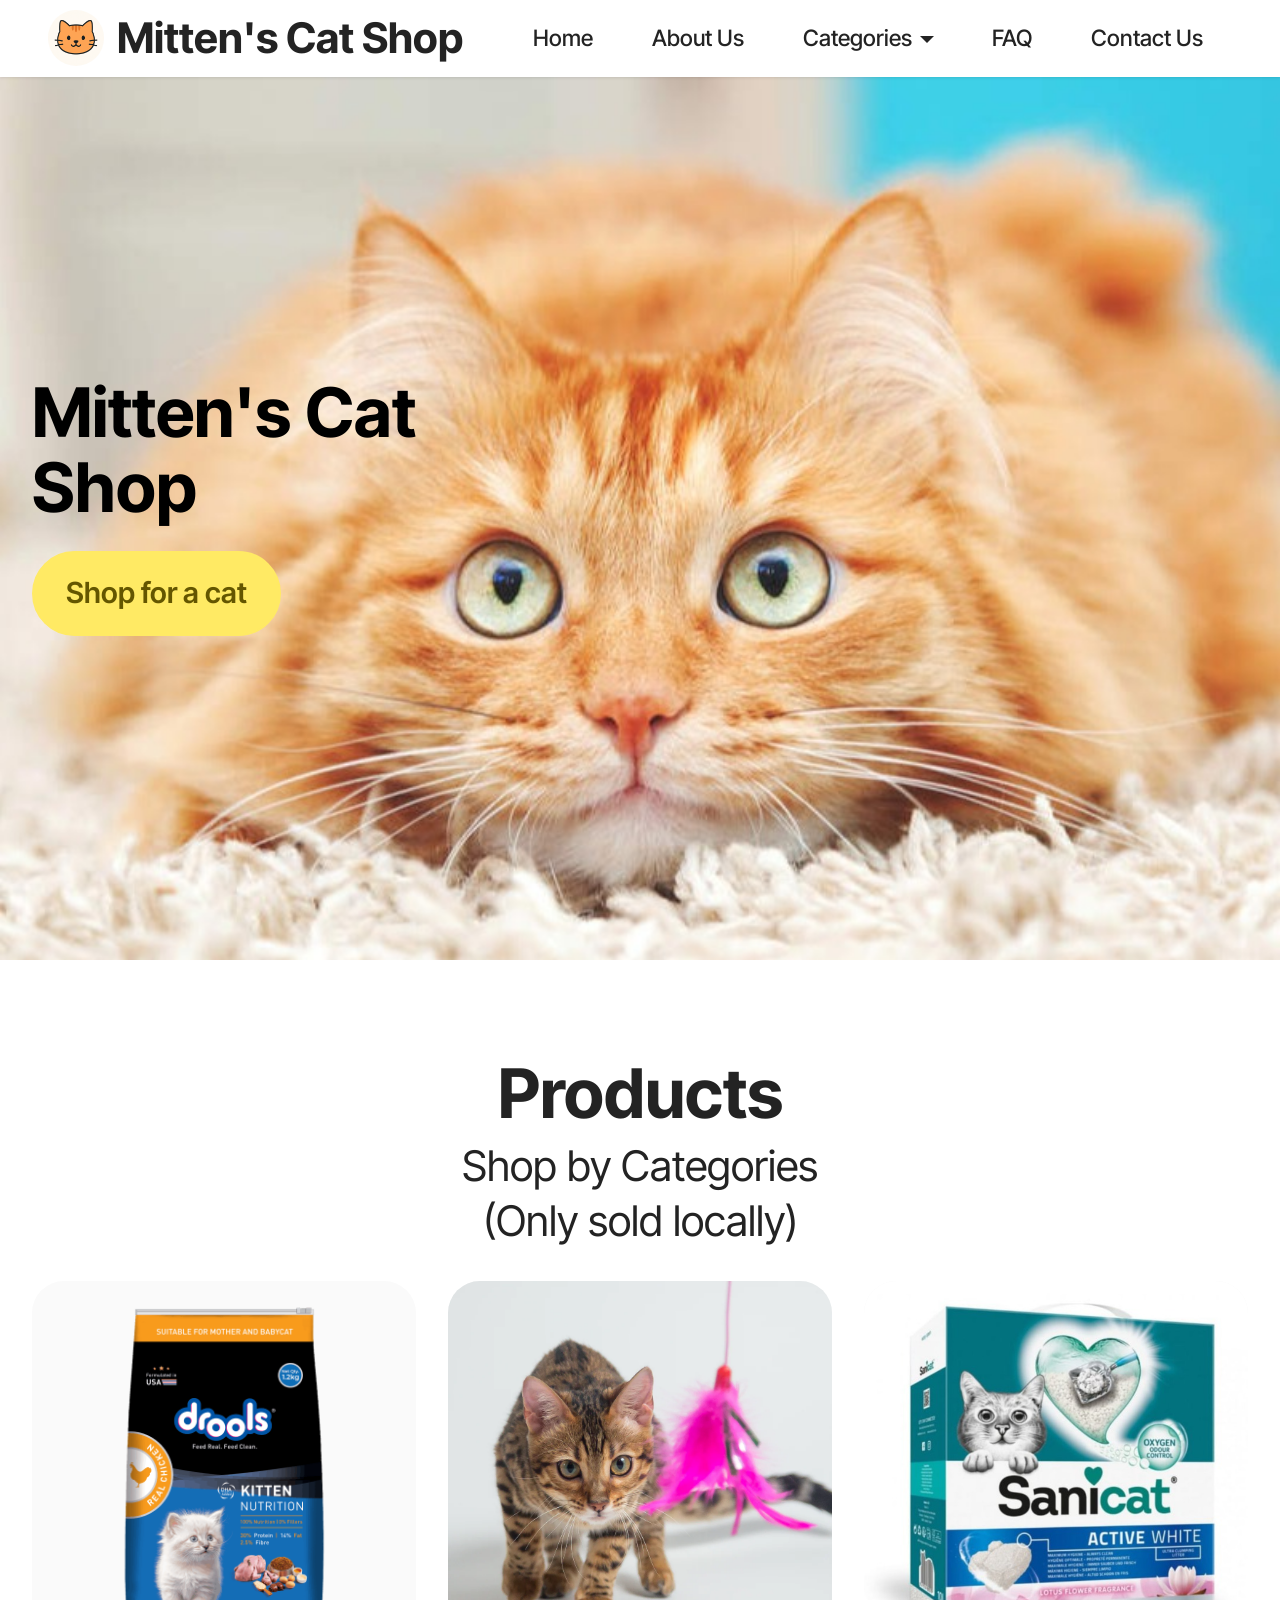
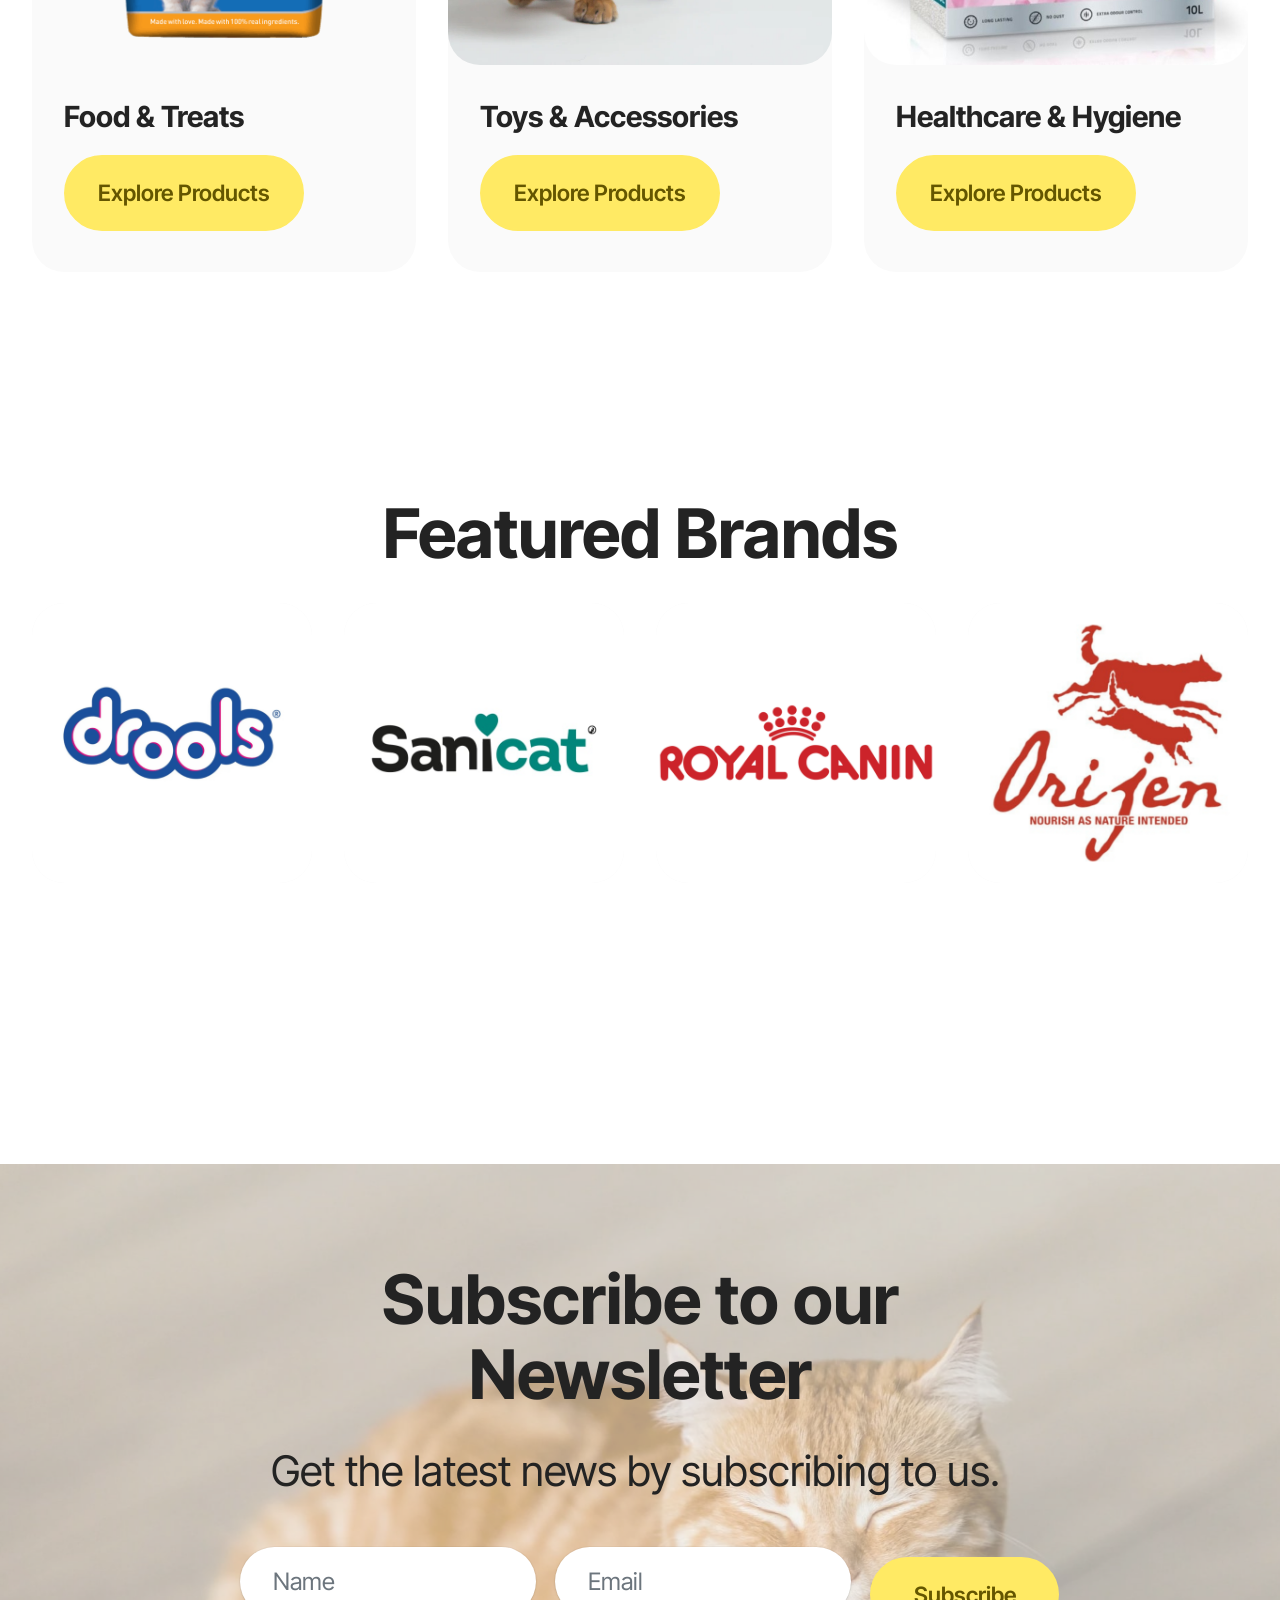
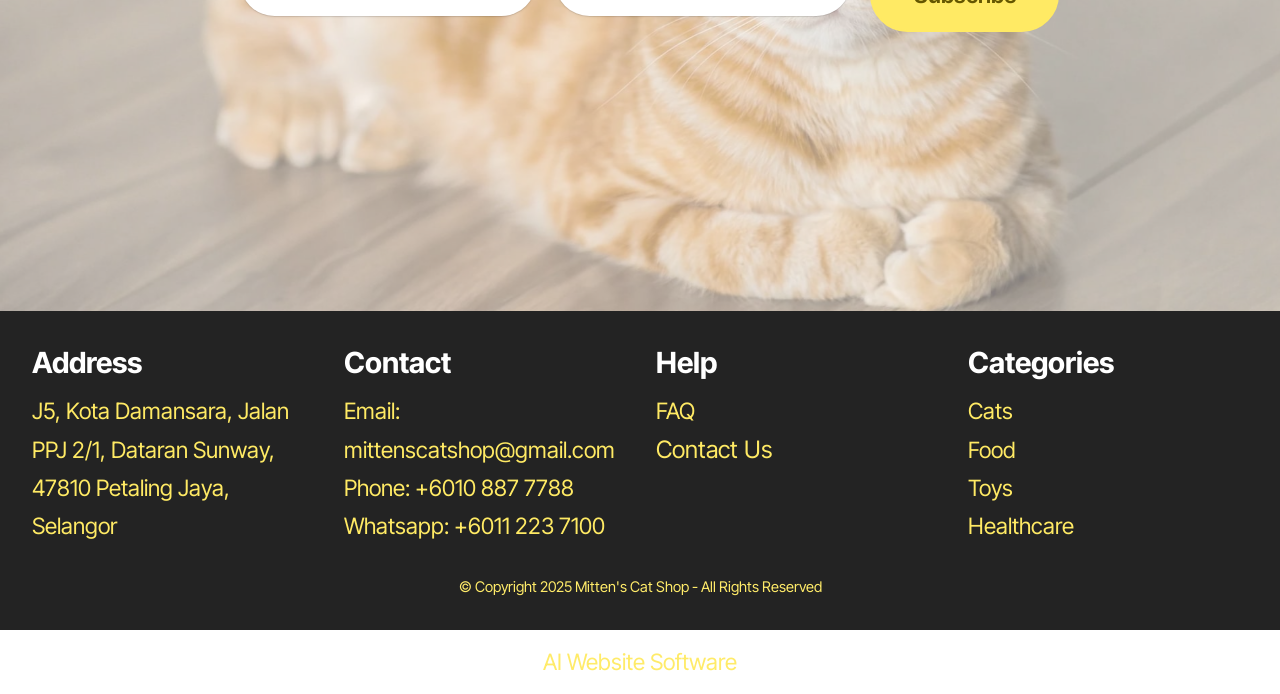
==== commit bce47556: "create github pages" ====
--- a/index.html
+++ b/index.html
@@ -7,7 +7,7 @@
   <meta name="generator" content="Mobirise v6.1.4, mobirise.com">
   <meta name="viewport" content="width=device-width, initial-scale=1, minimum-scale=1">
   <link rel="shortcut icon" href="assets/images/chatgpt20image20oct2082020252001-45-3020pm-108x108.png" type="image/x-icon">
-  <meta name="description" content="">
+  <meta name="description" content="Mitten's Cat Shop Home Page">
   
   
   <title>Mitten's Cat Shop</title>
@@ -18,7 +18,7 @@
   <link rel="stylesheet" href="assets/theme/css/style.css">
   <link rel="preload" href="https://fonts.googleapis.com/css?family=Inter+Tight:100,200,300,400,500,600,700,800,900,100i,200i,300i,400i,500i,600i,700i,800i,900i&display=swap" as="style" onload="this.onload=null;this.rel='stylesheet'">
   <noscript><link rel="stylesheet" href="https://fonts.googleapis.com/css?family=Inter+Tight:100,200,300,400,500,600,700,800,900,100i,200i,300i,400i,500i,600i,700i,800i,900i&display=swap"></noscript>
-  <link rel="preload" as="style" href="assets/mobirise/css/mbr-additional.css?v=xBIMeC"><link rel="stylesheet" href="assets/mobirise/css/mbr-additional.css?v=xBIMeC" type="text/css">
+  <link rel="preload" as="style" href="assets/mobirise/css/mbr-additional.css?v=j7knDi"><link rel="stylesheet" href="assets/mobirise/css/mbr-additional.css?v=j7knDi" type="text/css">
 
   
   
@@ -188,7 +188,7 @@
     <div class="container">
         <div class="row justify-content-center">
             <div class="col-lg-8 mx-auto mbr-form" data-form-type="formoid">
-                <form action="https://mobirise.eu/" method="POST" class="mbr-form form-with-styler" data-form-title="Form Name"><input type="hidden" name="email" data-form-email="true" value="yzALni8Rv5BbwIKanP3bGtO0WSqNKuMA+ECWtkn7jSUUYQ1cvHvOOqlZroFntWYusAOTomkrBdPbWS6SX1BlLz5ER/iqhHo1+ub9VfbNLmUv1y3cOIhMtpmoQkyDA6GK">
+                <form action="https://mobirise.eu/" method="POST" class="mbr-form form-with-styler" data-form-title="Form Name"><input type="hidden" name="email" data-form-email="true" value="F99HBoJmiSy6u3k5irf+62b/Z5kjqVl5MEPVu8oS/YkjQLh3mFySBK09IEkqLBV9yr1igCG4SdX4A0iH016hkexG8/SWKCKLXSs9Ys/rB/Pk8C3flQrv/AKUlES39Rt1">
                     <div class="row">
                         <div hidden="hidden" data-form-alert="" class="alert alert-success col-12">Thanks for filling out the form!</div>
                         <div hidden="hidden" data-form-alert-danger="" class="alert alert-danger col-12">
@@ -262,7 +262,7 @@
             </div>
         </div>
     </div>
-</section><section class="display-7" style="padding: 0;align-items: center;justify-content: center;flex-wrap: wrap;    align-content: center;display: flex;position: relative;height: 4rem;"><a href="https://mobiri.se/4250554" style="flex: 1 1;height: 4rem;position: absolute;width: 100%;z-index: 1;"><img alt="" style="height: 4rem;" src="[data-uri]"></a><p style="margin: 0;text-align: center;" class="display-7">&#8204;</p><a style="z-index:1" href="https://mobirise.com/offline-website-builder.html">Offline Website Creator</a></section><script src="assets/bootstrap/js/bootstrap.bundle.min.js"></script>  <script src="assets/parallax/jarallax.js"></script>  <script src="assets/smoothscroll/smooth-scroll.js"></script>  <script src="assets/ytplayer/index.js"></script>  <script src="assets/dropdown/js/navbar-dropdown.js"></script>  <script src="assets/theme/js/script.js"></script>  <script src="assets/formoid/formoid.min.js"></script>  
+</section><section class="display-7" style="padding: 0;align-items: center;justify-content: center;flex-wrap: wrap;    align-content: center;display: flex;position: relative;height: 4rem;"><a href="https://mobiri.se/4250554" style="flex: 1 1;height: 4rem;position: absolute;width: 100%;z-index: 1;"><img alt="" style="height: 4rem;" src="[data-uri]"></a><p style="margin: 0;text-align: center;" class="display-7">&#8204;</p><a style="z-index:1" href="https://mobirise.com/builder/ai-website-builder.html">AI Website Software</a></section><script src="assets/bootstrap/js/bootstrap.bundle.min.js"></script>  <script src="assets/parallax/jarallax.js"></script>  <script src="assets/smoothscroll/smooth-scroll.js"></script>  <script src="assets/ytplayer/index.js"></script>  <script src="assets/dropdown/js/navbar-dropdown.js"></script>  <script src="assets/theme/js/script.js"></script>  <script src="assets/formoid/formoid.min.js"></script>  
   
   
 </body>
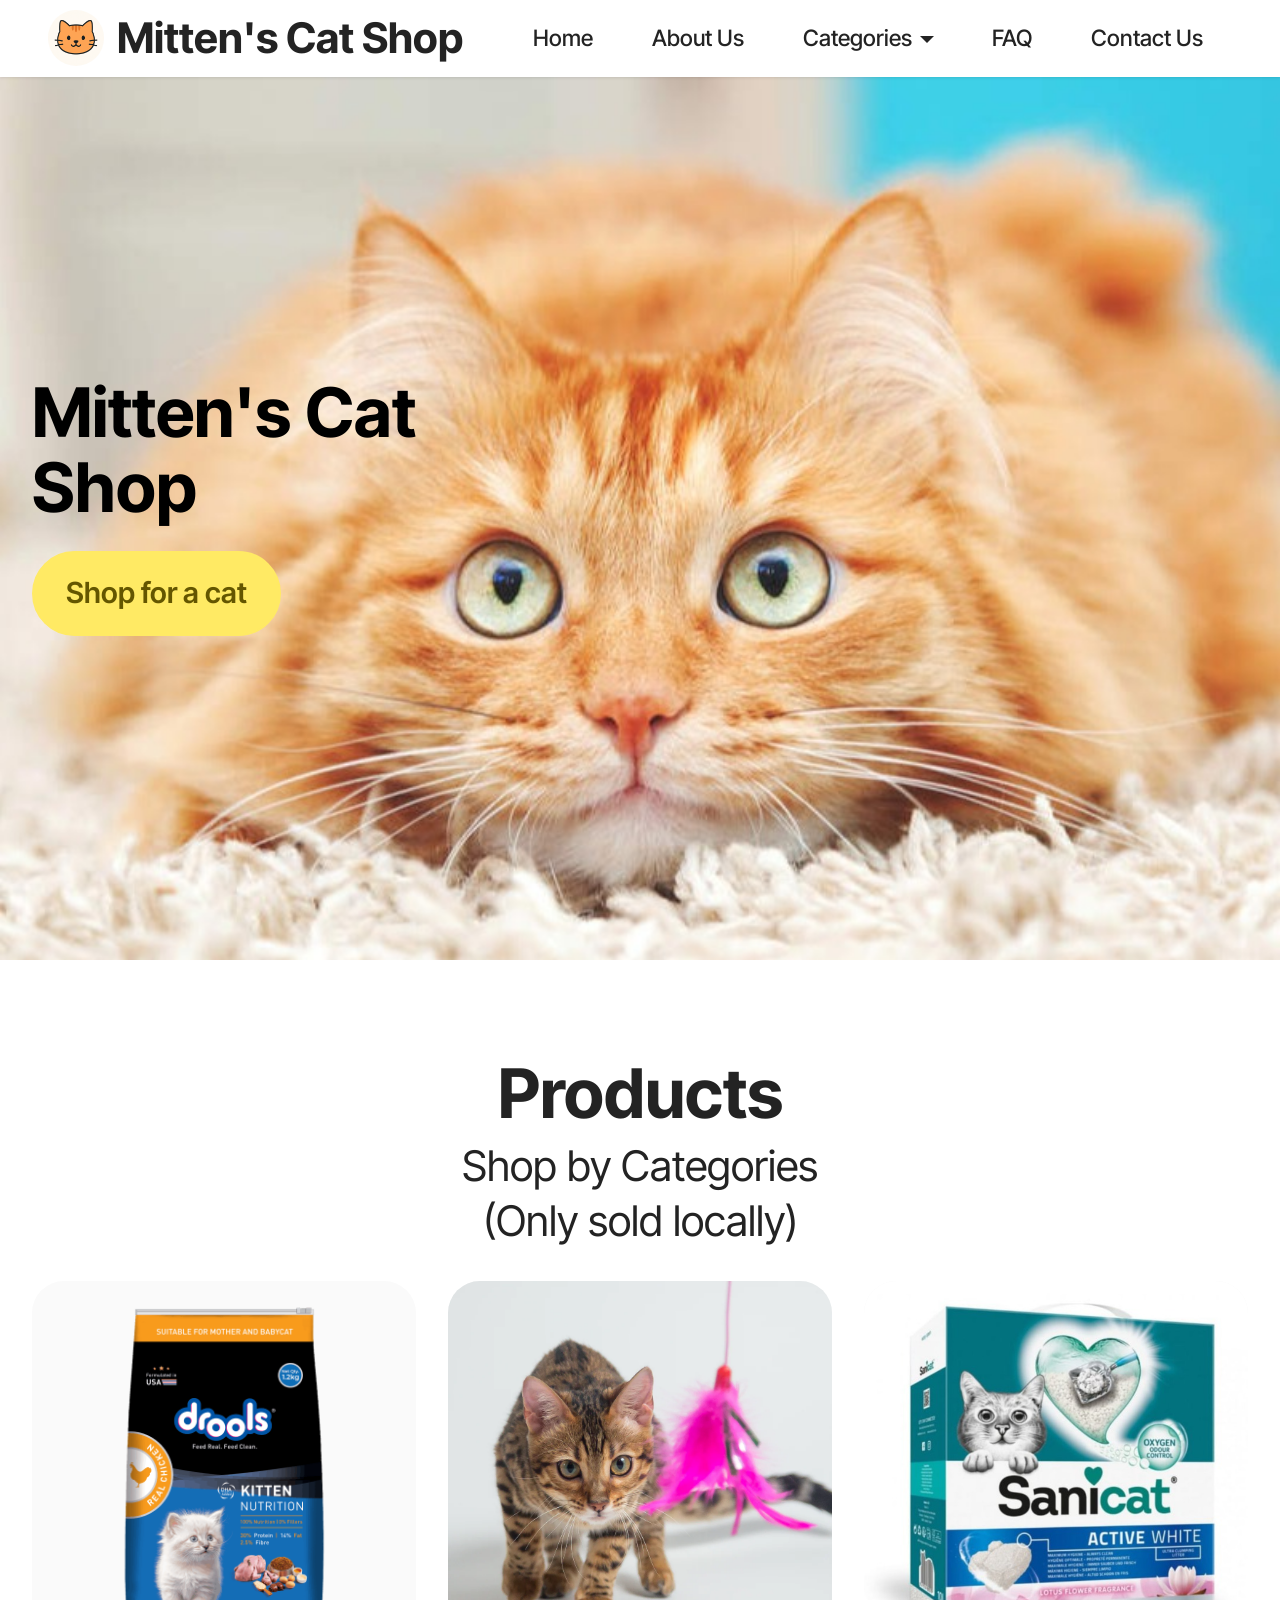
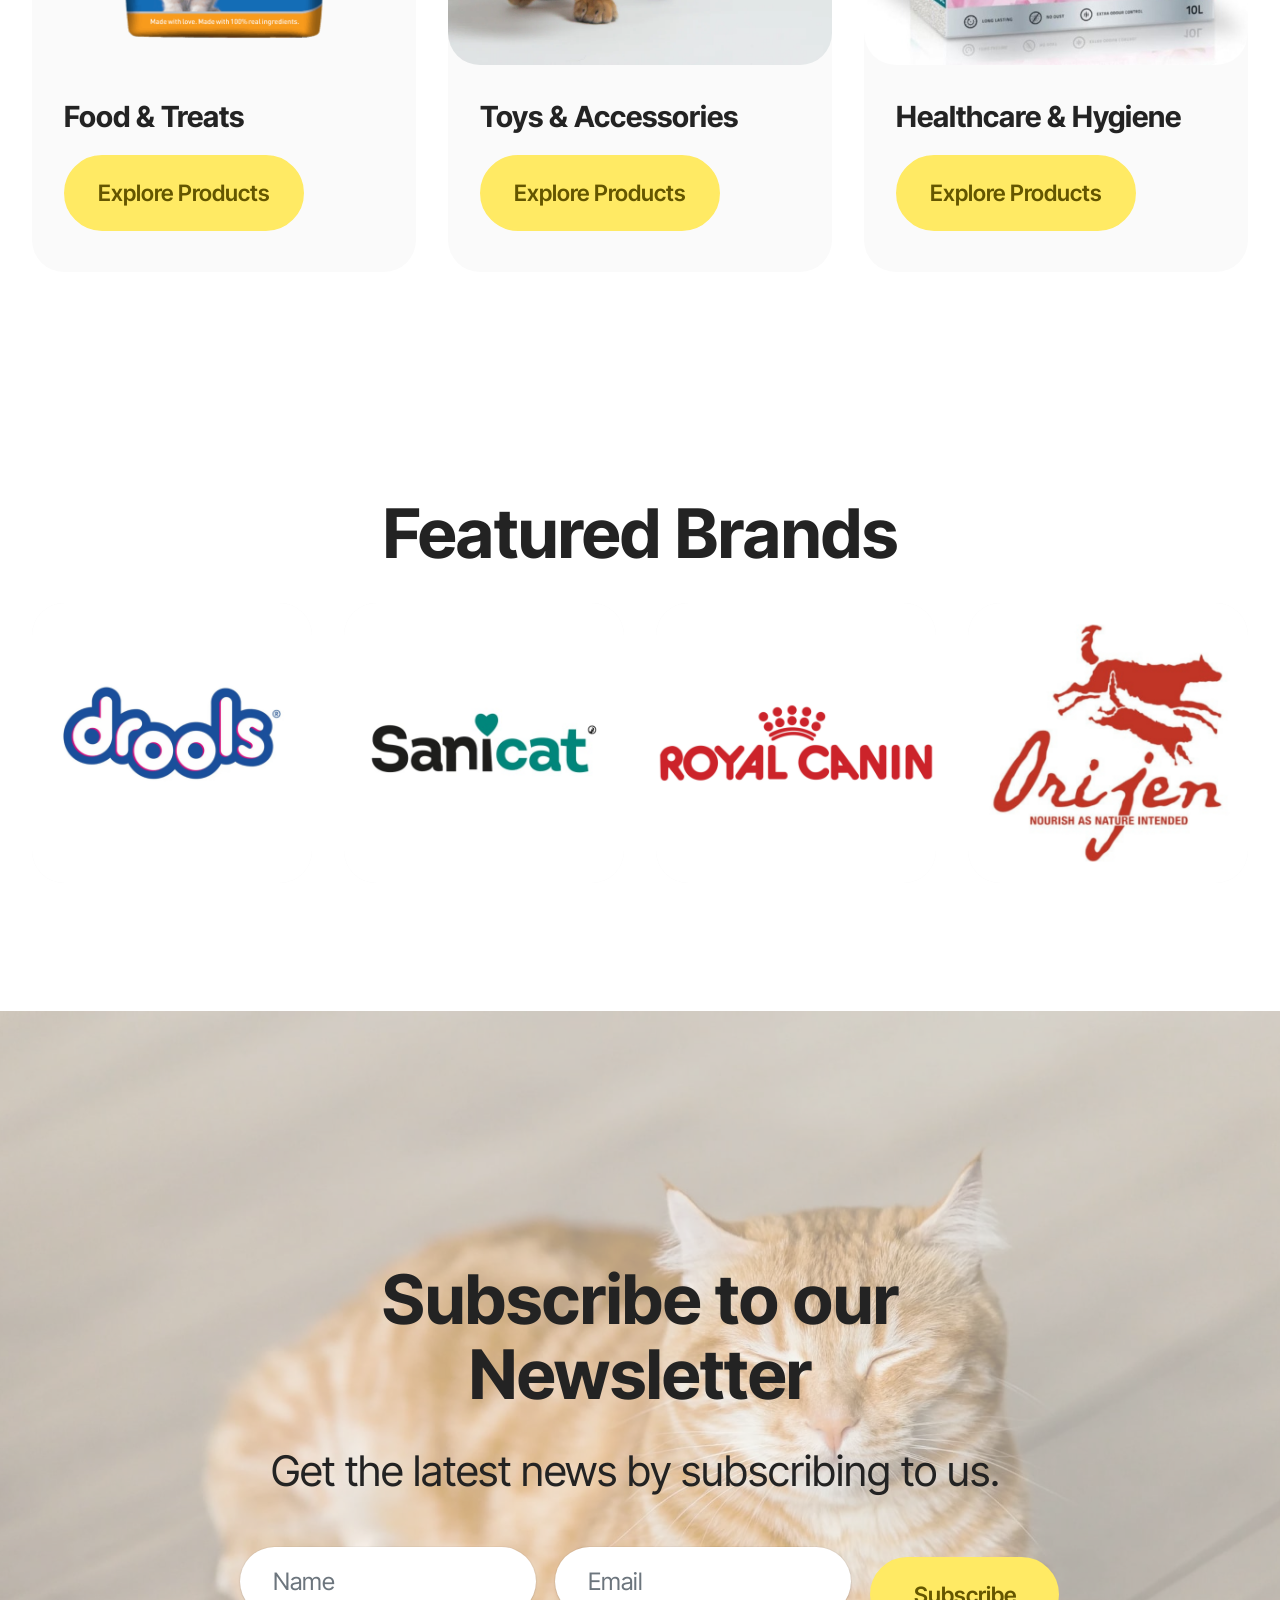
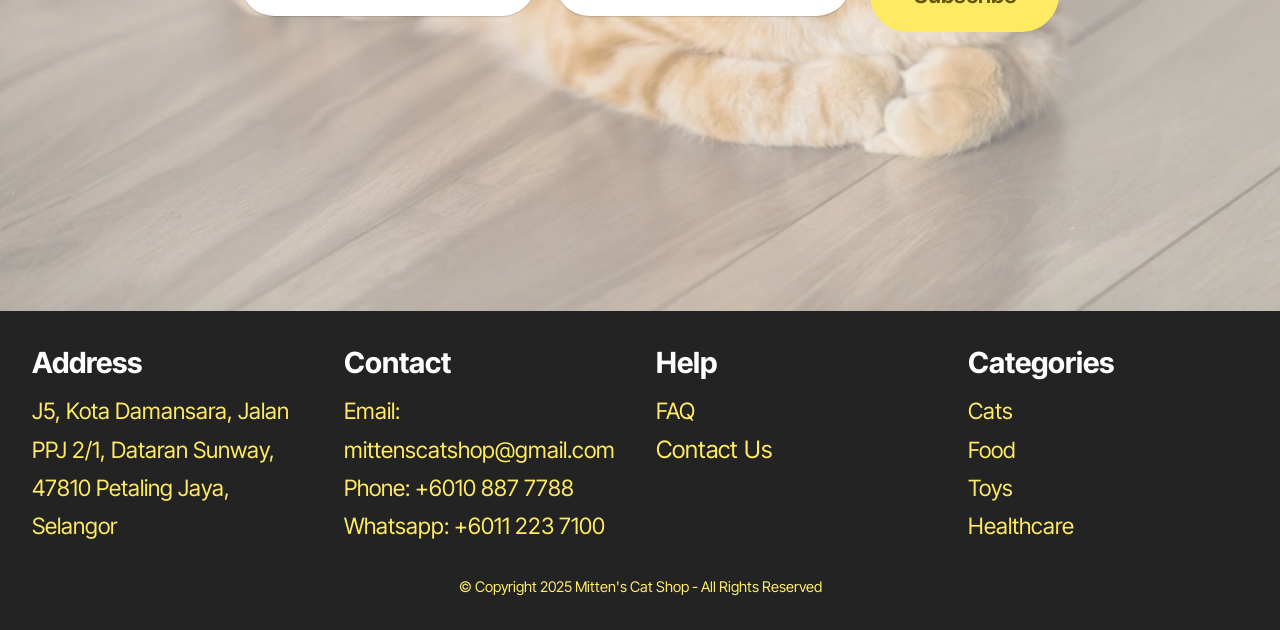
==== commit e5a66337: "Update index.html" ====
--- a/index.html
+++ b/index.html
@@ -262,8 +262,8 @@
             </div>
         </div>
     </div>
-</section><section class="display-7" style="padding: 0;align-items: center;justify-content: center;flex-wrap: wrap;    align-content: center;display: flex;position: relative;height: 4rem;"><a href="https://mobiri.se/4250554" style="flex: 1 1;height: 4rem;position: absolute;width: 100%;z-index: 1;"><img alt="" style="height: 4rem;" src="[data-uri]"></a><p style="margin: 0;text-align: center;" class="display-7">&#8204;</p><a style="z-index:1" href="https://mobirise.com/builder/ai-website-builder.html">AI Website Software</a></section><script src="assets/bootstrap/js/bootstrap.bundle.min.js"></script>  <script src="assets/parallax/jarallax.js"></script>  <script src="assets/smoothscroll/smooth-scroll.js"></script>  <script src="assets/ytplayer/index.js"></script>  <script src="assets/dropdown/js/navbar-dropdown.js"></script>  <script src="assets/theme/js/script.js"></script>  <script src="assets/formoid/formoid.min.js"></script>  
+</section>
   
   
 </body>
-</html>+</html>
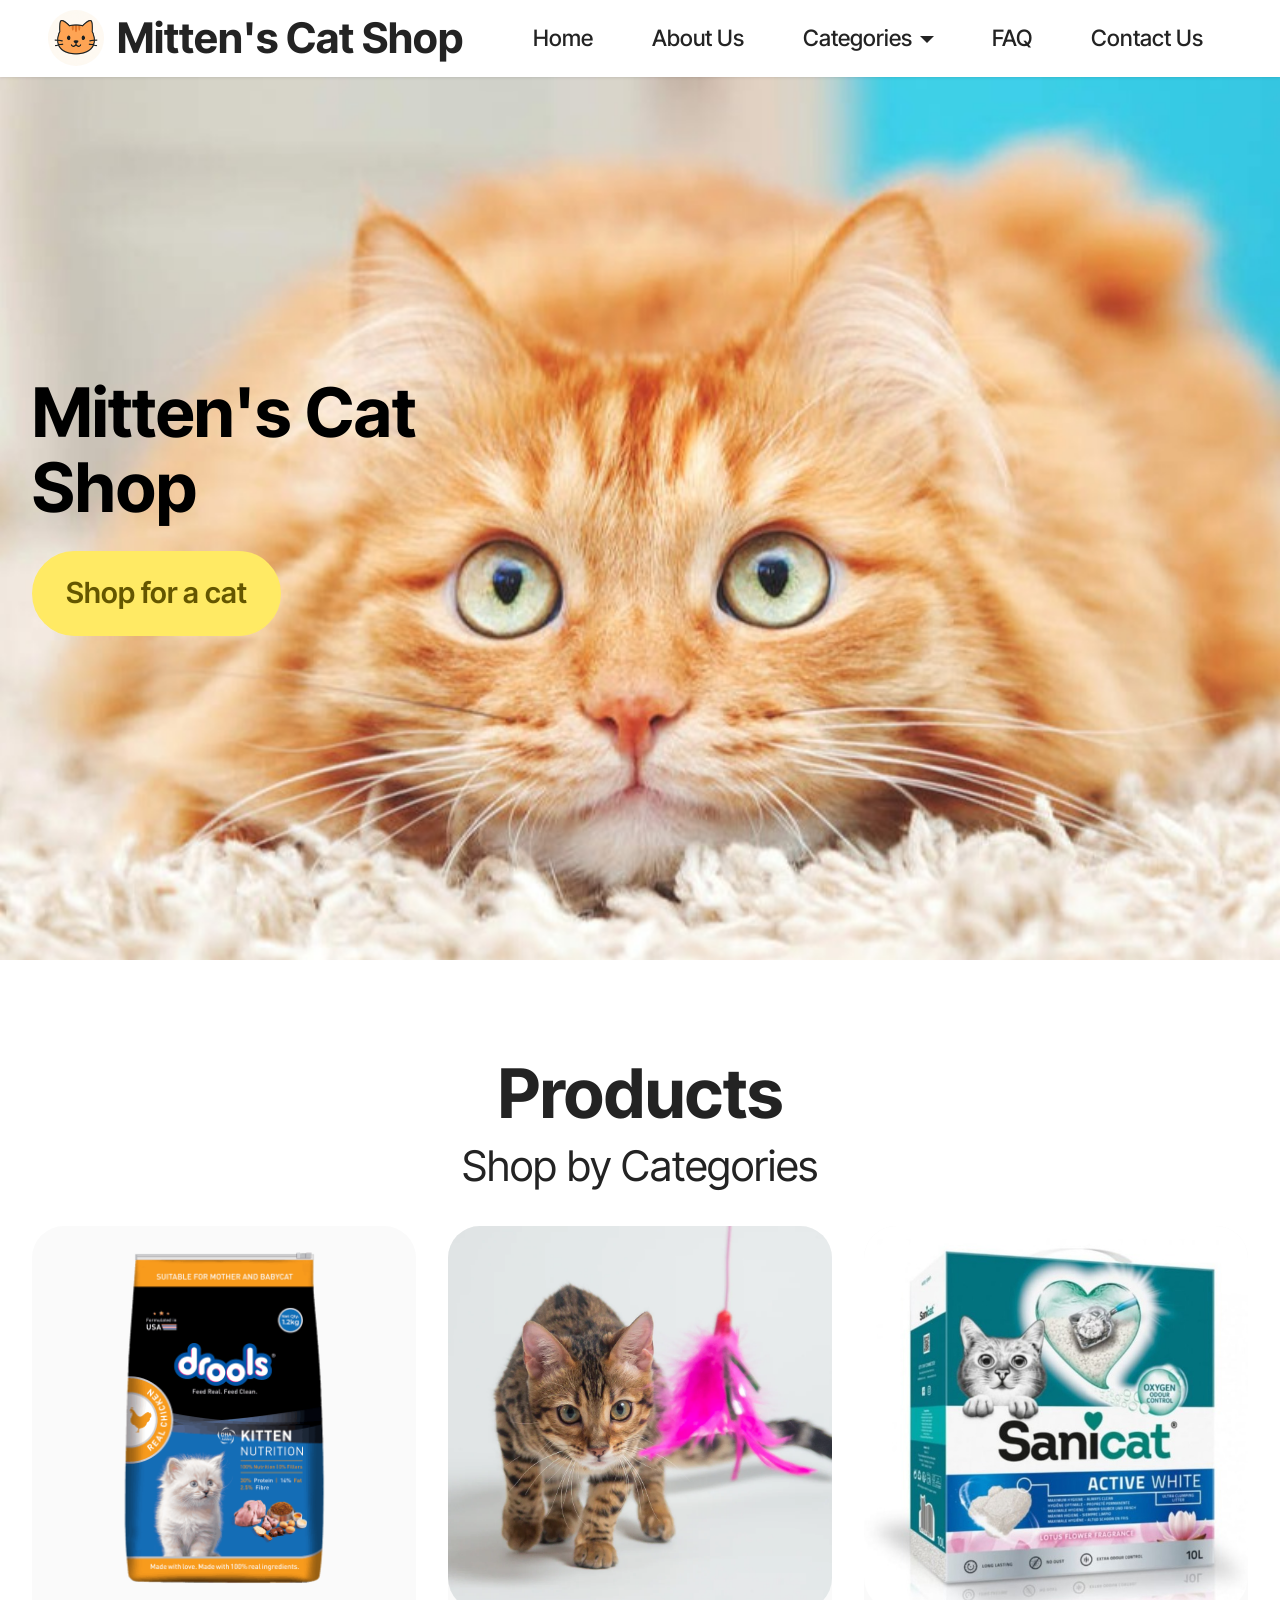
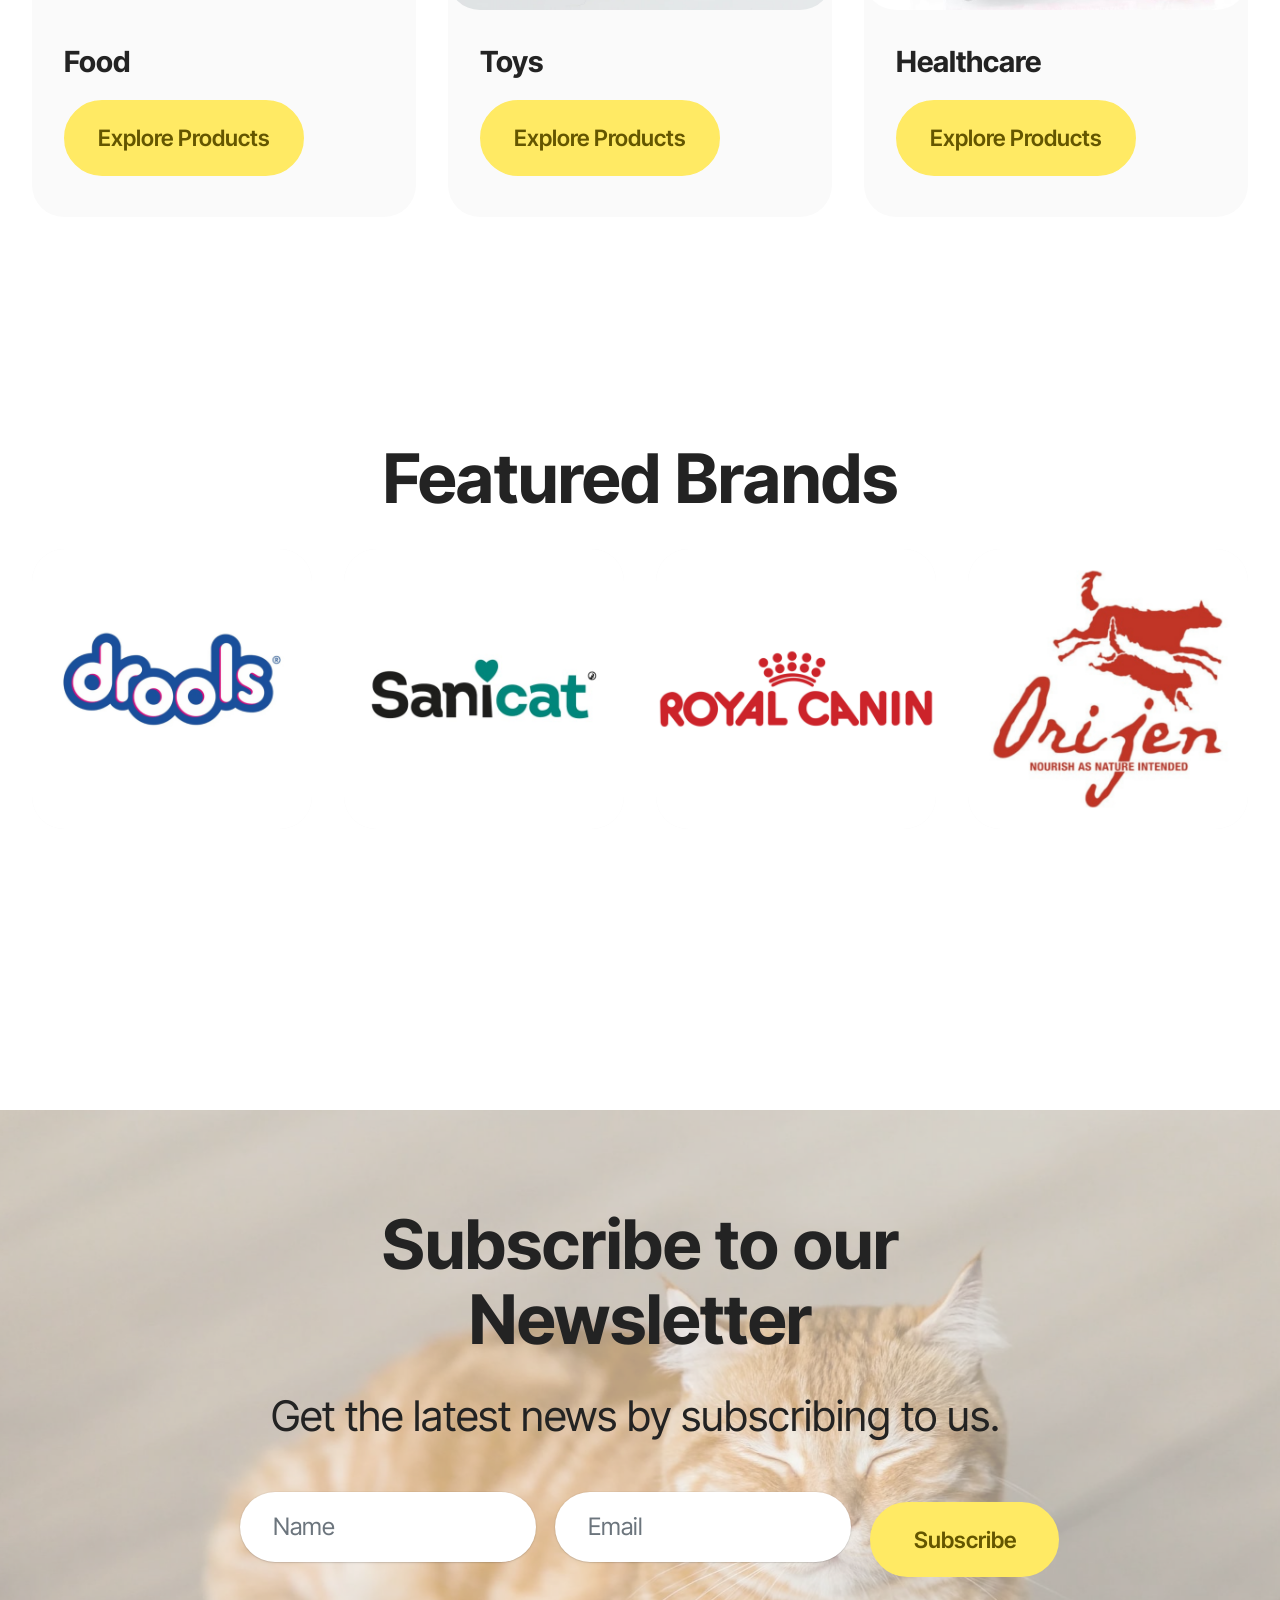
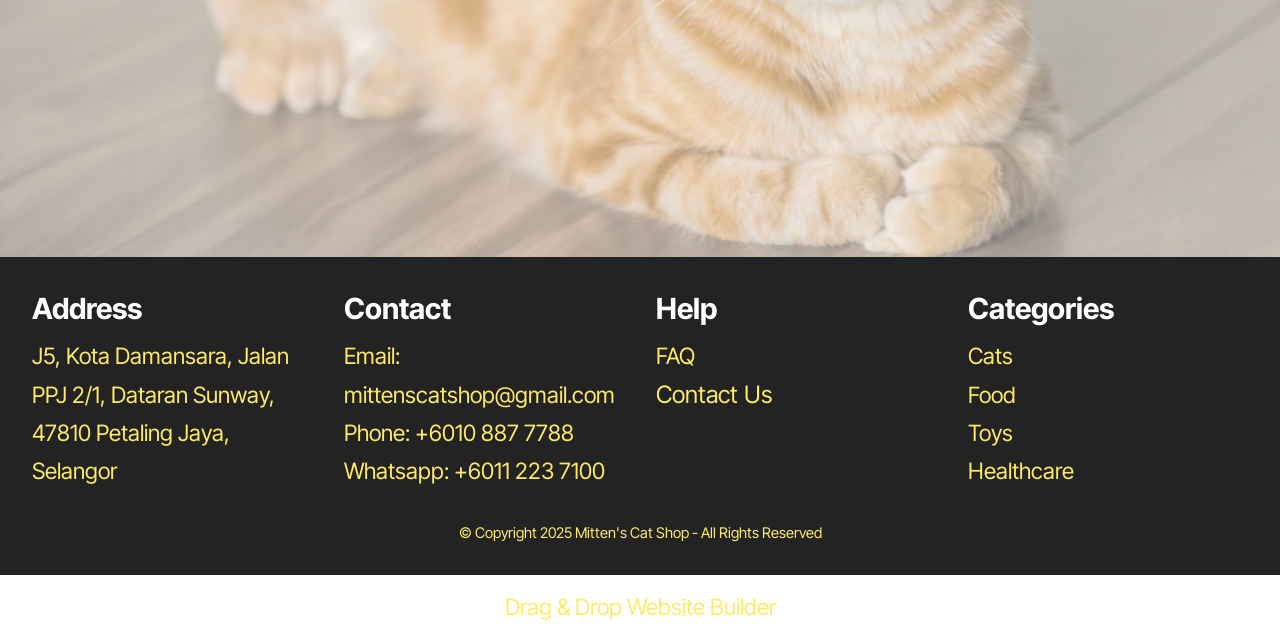
==== commit a7b7bc7f: "create github pages" ====
--- a/index.html
+++ b/index.html
@@ -18,7 +18,7 @@
   <link rel="stylesheet" href="assets/theme/css/style.css">
   <link rel="preload" href="https://fonts.googleapis.com/css?family=Inter+Tight:100,200,300,400,500,600,700,800,900,100i,200i,300i,400i,500i,600i,700i,800i,900i&display=swap" as="style" onload="this.onload=null;this.rel='stylesheet'">
   <noscript><link rel="stylesheet" href="https://fonts.googleapis.com/css?family=Inter+Tight:100,200,300,400,500,600,700,800,900,100i,200i,300i,400i,500i,600i,700i,800i,900i&display=swap"></noscript>
-  <link rel="preload" as="style" href="assets/mobirise/css/mbr-additional.css?v=j7knDi"><link rel="stylesheet" href="assets/mobirise/css/mbr-additional.css?v=j7knDi" type="text/css">
+  <link rel="preload" as="style" href="assets/mobirise/css/mbr-additional.css?v=vT54wx"><link rel="stylesheet" href="assets/mobirise/css/mbr-additional.css?v=vT54wx" type="text/css">
 
   
   
@@ -83,7 +83,7 @@
         <div class="mbr-section-head">
             <h4 class="mbr-section-title mbr-fonts-style align-center mb-0 display-1">
                 <strong>Products</strong></h4>
-            <h5 class="mbr-section-subtitle mbr-fonts-style align-center mb-0 mt-2 display-2">Shop by Categories<br>(Only sold locally)</h5>
+            <h5 class="mbr-section-subtitle mbr-fonts-style align-center mb-0 mt-2 display-2">Shop by Categories<br></h5>
         </div>
         <div class="row mt-4">
             <div class="item features-image col-12 col-md-6 col-lg-4">
@@ -92,7 +92,7 @@
                         <img src="assets/images/kn1-788x788.png" alt="Mobirise Website Builder">
                     </div>
                     <div class="item-content">
-                        <h5 class="item-title mbr-fonts-style display-5"><strong>Food &amp; Treats</strong></h5>
+                        <h5 class="item-title mbr-fonts-style display-5"><strong>Food</strong></h5>
                         
                         
                     </div>
@@ -105,7 +105,7 @@
                         <img src="assets/images/untitled-design-4-f444b28d-e093-47f0-8183-9d3ef08802a7.webp" alt="Mobirise Website Builder">
                     </div>
                     <div class="item-content">
-                        <h5 class="item-title mbr-fonts-style display-5"><strong>Toys &amp; Accessories</strong></h5>
+                        <h5 class="item-title mbr-fonts-style display-5"><strong>Toys</strong></h5>
                         
                         
                     </div>
@@ -118,7 +118,7 @@
                         <img src="assets/images/inv-product-1692611097860-815x815.jpeg" alt="Mobirise Website Builder">
                     </div>
                     <div class="item-content">
-                        <h5 class="item-title mbr-fonts-style display-5"><strong>Healthcare &amp; Hygiene</strong></h5>
+                        <h5 class="item-title mbr-fonts-style display-5"><strong>Healthcare</strong></h5>
                         
                         
                     </div>
@@ -188,7 +188,7 @@
     <div class="container">
         <div class="row justify-content-center">
             <div class="col-lg-8 mx-auto mbr-form" data-form-type="formoid">
-                <form action="https://mobirise.eu/" method="POST" class="mbr-form form-with-styler" data-form-title="Form Name"><input type="hidden" name="email" data-form-email="true" value="F99HBoJmiSy6u3k5irf+62b/Z5kjqVl5MEPVu8oS/YkjQLh3mFySBK09IEkqLBV9yr1igCG4SdX4A0iH016hkexG8/SWKCKLXSs9Ys/rB/Pk8C3flQrv/AKUlES39Rt1">
+                <form action="https://mobirise.eu/" method="POST" class="mbr-form form-with-styler" data-form-title="Form Name"><input type="hidden" name="email" data-form-email="true" value="MgGRHImj3GP02pRMBCF/fsYrC/BKCq6OogPrrXDZaeTWFdwtDR5NtWZL7CKQ9qMPRgu/Y76zPU7NMRj5sVSgMO0jiSMrOPLLuZFGchjZYljU2M6HqgphonZzek9PQm4I">
                     <div class="row">
                         <div hidden="hidden" data-form-alert="" class="alert alert-success col-12">Thanks for filling out the form!</div>
                         <div hidden="hidden" data-form-alert-danger="" class="alert alert-danger col-12">
@@ -262,8 +262,8 @@
             </div>
         </div>
     </div>
-</section>
+</section><section class="display-7" style="padding: 0;align-items: center;justify-content: center;flex-wrap: wrap;    align-content: center;display: flex;position: relative;height: 4rem;"><a href="https://mobiri.se/4250554" style="flex: 1 1;height: 4rem;position: absolute;width: 100%;z-index: 1;"><img alt="" style="height: 4rem;" src="[data-uri]"></a><p style="margin: 0;text-align: center;" class="display-7">&#8204;</p><a style="z-index:1" href="https://mobirise.com/drag-drop-website-builder.html">Drag & Drop Website Builder</a></section><script src="assets/bootstrap/js/bootstrap.bundle.min.js"></script>  <script src="assets/parallax/jarallax.js"></script>  <script src="assets/smoothscroll/smooth-scroll.js"></script>  <script src="assets/ytplayer/index.js"></script>  <script src="assets/dropdown/js/navbar-dropdown.js"></script>  <script src="assets/theme/js/script.js"></script>  <script src="assets/formoid/formoid.min.js"></script>  
   
   
 </body>
-</html>
+</html>
--- a/assets/mobirise/css/mbr-additional.css
+++ b/assets/mobirise/css/mbr-additional.css
@@ -1219,7 +1219,7 @@
   text-align: left;
 }
 .cid-uYOlYlLeZK .item-title {
-  text-align: left;
+  text-align: justify;
 }
 .cid-uYOlYlLeZK .item-subtitle {
   text-align: left;
--- a/assets/mobirise/css/mbr-additional.css
+++ b/assets/mobirise/css/mbr-additional.css
@@ -1219,7 +1219,7 @@
   text-align: left;
 }
 .cid-uYOlYlLeZK .item-title {
-  text-align: left;
+  text-align: justify;
 }
 .cid-uYOlYlLeZK .item-subtitle {
   text-align: left;
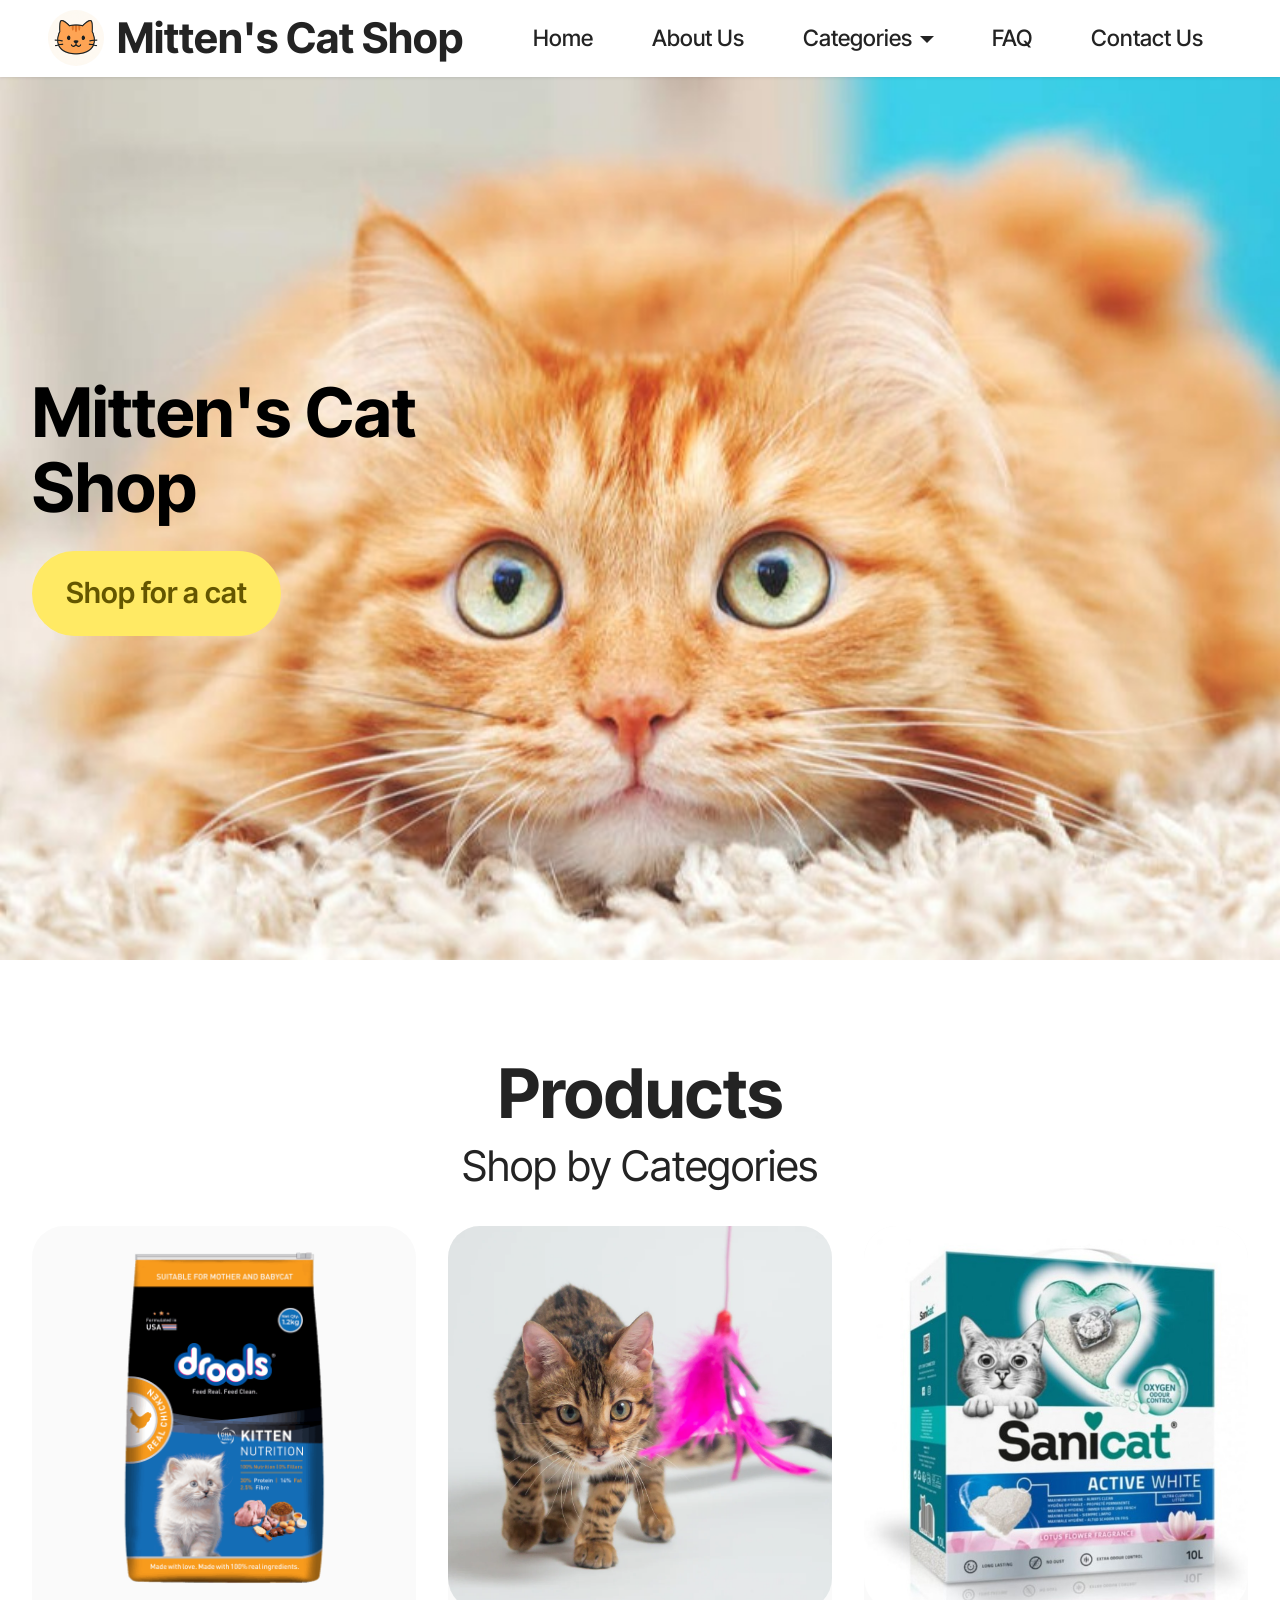
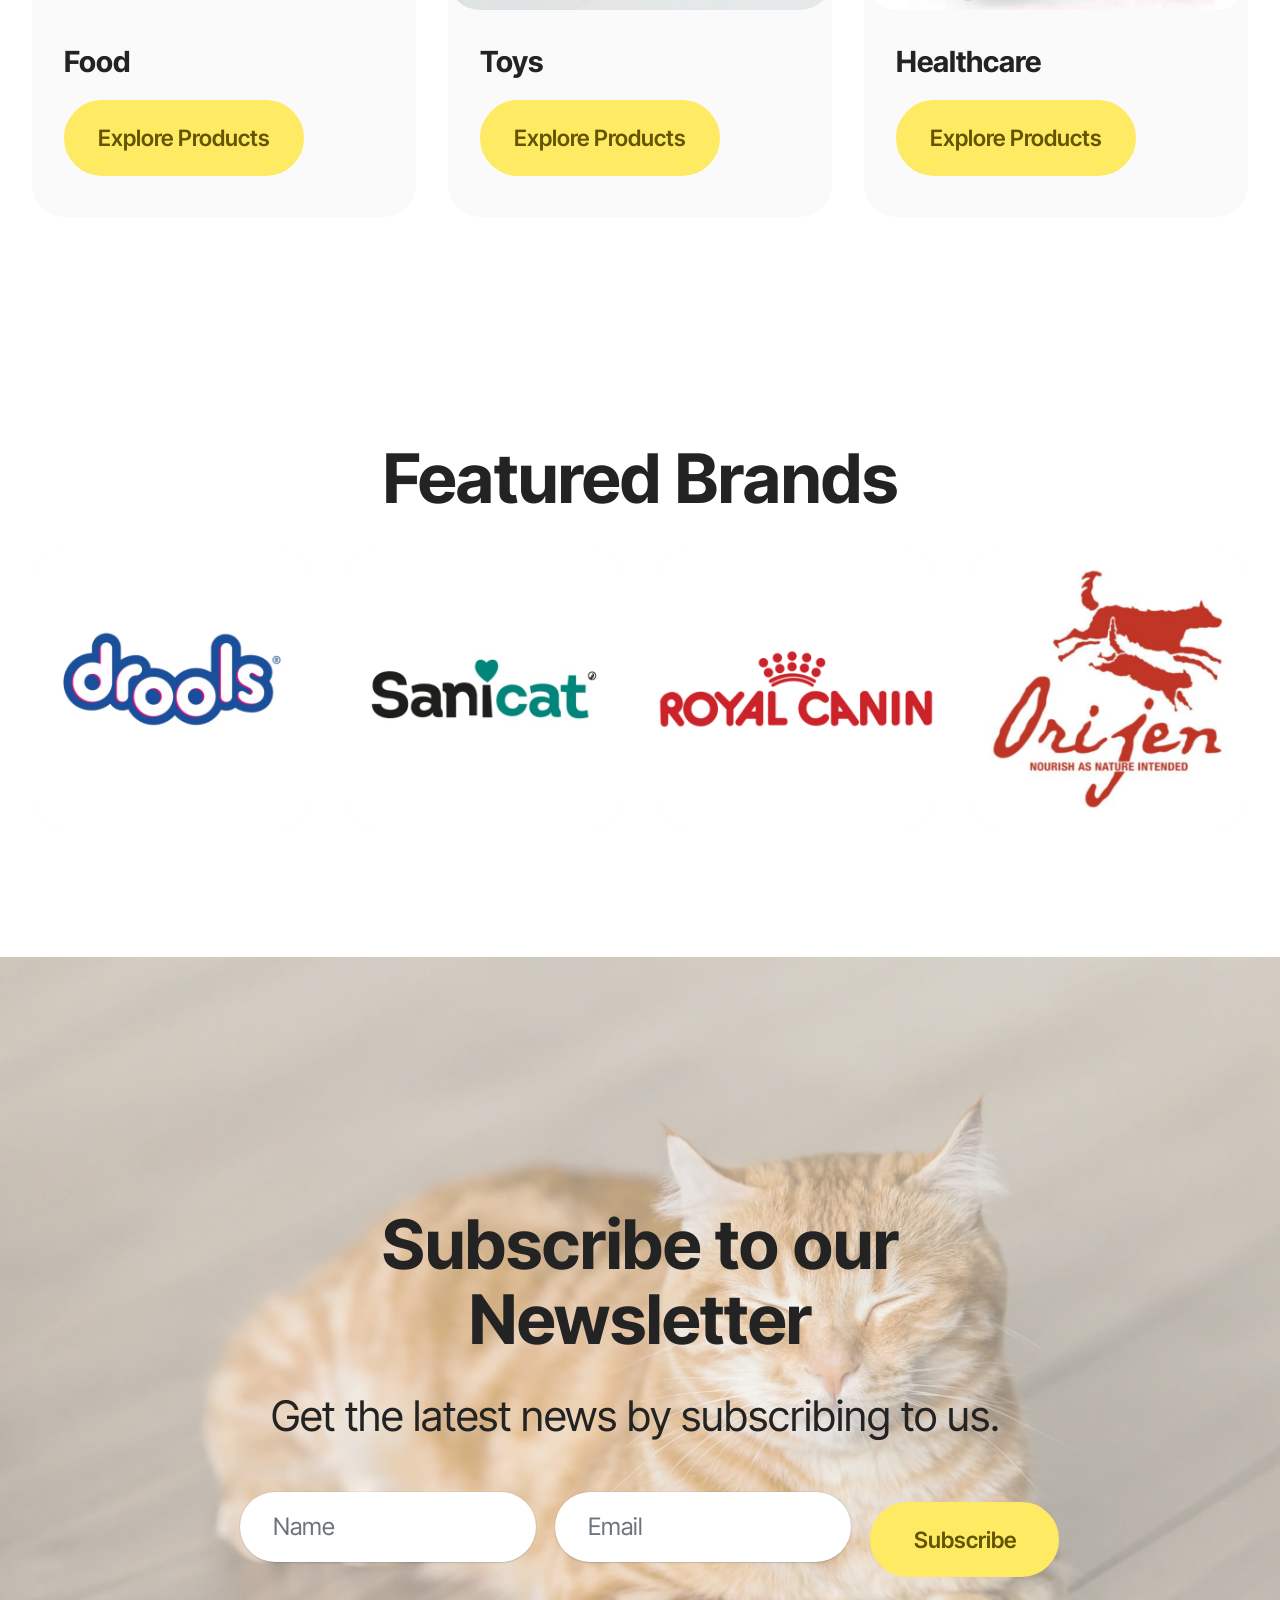
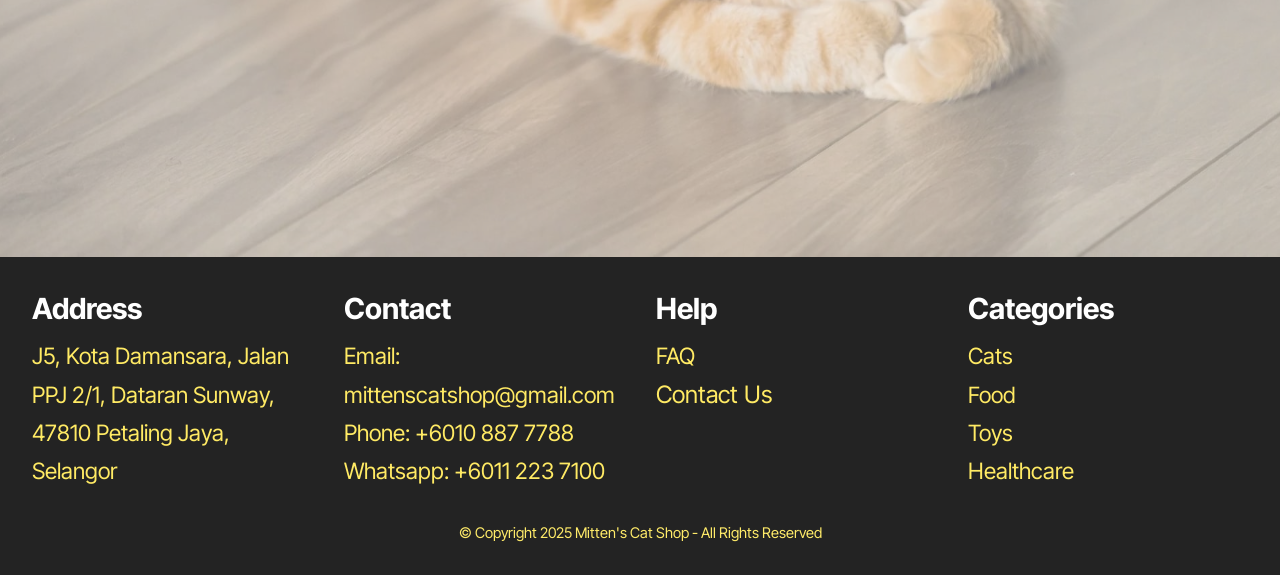
==== commit bbeb5746: "Update index.html" ====
--- a/index.html
+++ b/index.html
@@ -18,7 +18,7 @@
   <link rel="stylesheet" href="assets/theme/css/style.css">
   <link rel="preload" href="https://fonts.googleapis.com/css?family=Inter+Tight:100,200,300,400,500,600,700,800,900,100i,200i,300i,400i,500i,600i,700i,800i,900i&display=swap" as="style" onload="this.onload=null;this.rel='stylesheet'">
   <noscript><link rel="stylesheet" href="https://fonts.googleapis.com/css?family=Inter+Tight:100,200,300,400,500,600,700,800,900,100i,200i,300i,400i,500i,600i,700i,800i,900i&display=swap"></noscript>
-  <link rel="preload" as="style" href="assets/mobirise/css/mbr-additional.css?v=vT54wx"><link rel="stylesheet" href="assets/mobirise/css/mbr-additional.css?v=vT54wx" type="text/css">
+  <link rel="preload" as="style" href="assets/mobirise/css/mbr-additional.css?v=YbctTc"><link rel="stylesheet" href="assets/mobirise/css/mbr-additional.css?v=YbctTc" type="text/css">
 
   
   
@@ -188,7 +188,7 @@
     <div class="container">
         <div class="row justify-content-center">
             <div class="col-lg-8 mx-auto mbr-form" data-form-type="formoid">
-                <form action="https://mobirise.eu/" method="POST" class="mbr-form form-with-styler" data-form-title="Form Name"><input type="hidden" name="email" data-form-email="true" value="MgGRHImj3GP02pRMBCF/fsYrC/BKCq6OogPrrXDZaeTWFdwtDR5NtWZL7CKQ9qMPRgu/Y76zPU7NMRj5sVSgMO0jiSMrOPLLuZFGchjZYljU2M6HqgphonZzek9PQm4I">
+                <form action="https://mobirise.eu/" method="POST" class="mbr-form form-with-styler" data-form-title="Form Name"><input type="hidden" name="email" data-form-email="true" value="V877gH1e3Tsq5WhctF0GkwX6nEwyTz2DdKZneVuHFxOpwEcW8wzYj7Z72pYGQAnGqHNn9cZSjslz8EZkg8mt1c8OvxyI0Fkm1KAwr8m73PTncWTd+nmSfUYs5WQM51Fs">
                     <div class="row">
                         <div hidden="hidden" data-form-alert="" class="alert alert-success col-12">Thanks for filling out the form!</div>
                         <div hidden="hidden" data-form-alert-danger="" class="alert alert-danger col-12">
@@ -262,8 +262,8 @@
             </div>
         </div>
     </div>
-</section><section class="display-7" style="padding: 0;align-items: center;justify-content: center;flex-wrap: wrap;    align-content: center;display: flex;position: relative;height: 4rem;"><a href="https://mobiri.se/4250554" style="flex: 1 1;height: 4rem;position: absolute;width: 100%;z-index: 1;"><img alt="" style="height: 4rem;" src="[data-uri]"></a><p style="margin: 0;text-align: center;" class="display-7">&#8204;</p><a style="z-index:1" href="https://mobirise.com/drag-drop-website-builder.html">Drag & Drop Website Builder</a></section><script src="assets/bootstrap/js/bootstrap.bundle.min.js"></script>  <script src="assets/parallax/jarallax.js"></script>  <script src="assets/smoothscroll/smooth-scroll.js"></script>  <script src="assets/ytplayer/index.js"></script>  <script src="assets/dropdown/js/navbar-dropdown.js"></script>  <script src="assets/theme/js/script.js"></script>  <script src="assets/formoid/formoid.min.js"></script>  
+</section>
   
   
 </body>
-</html>+</html>
